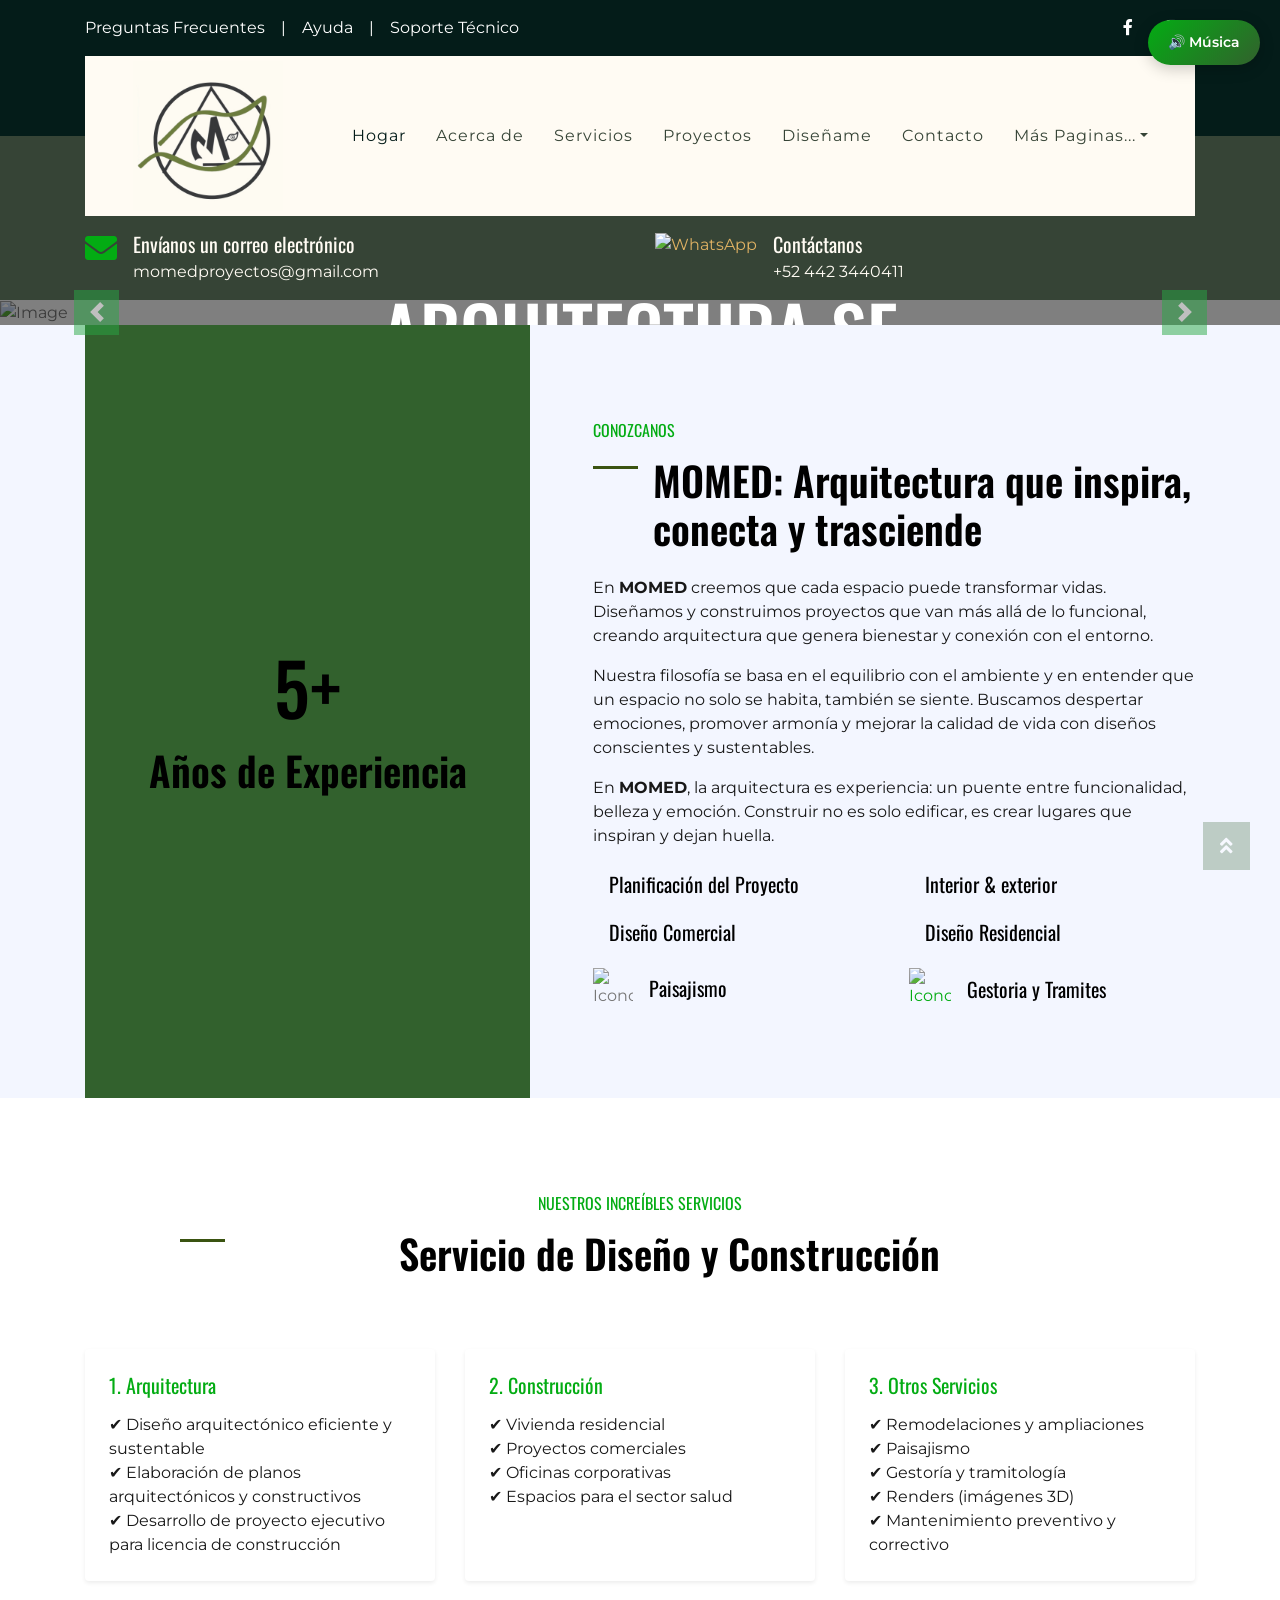
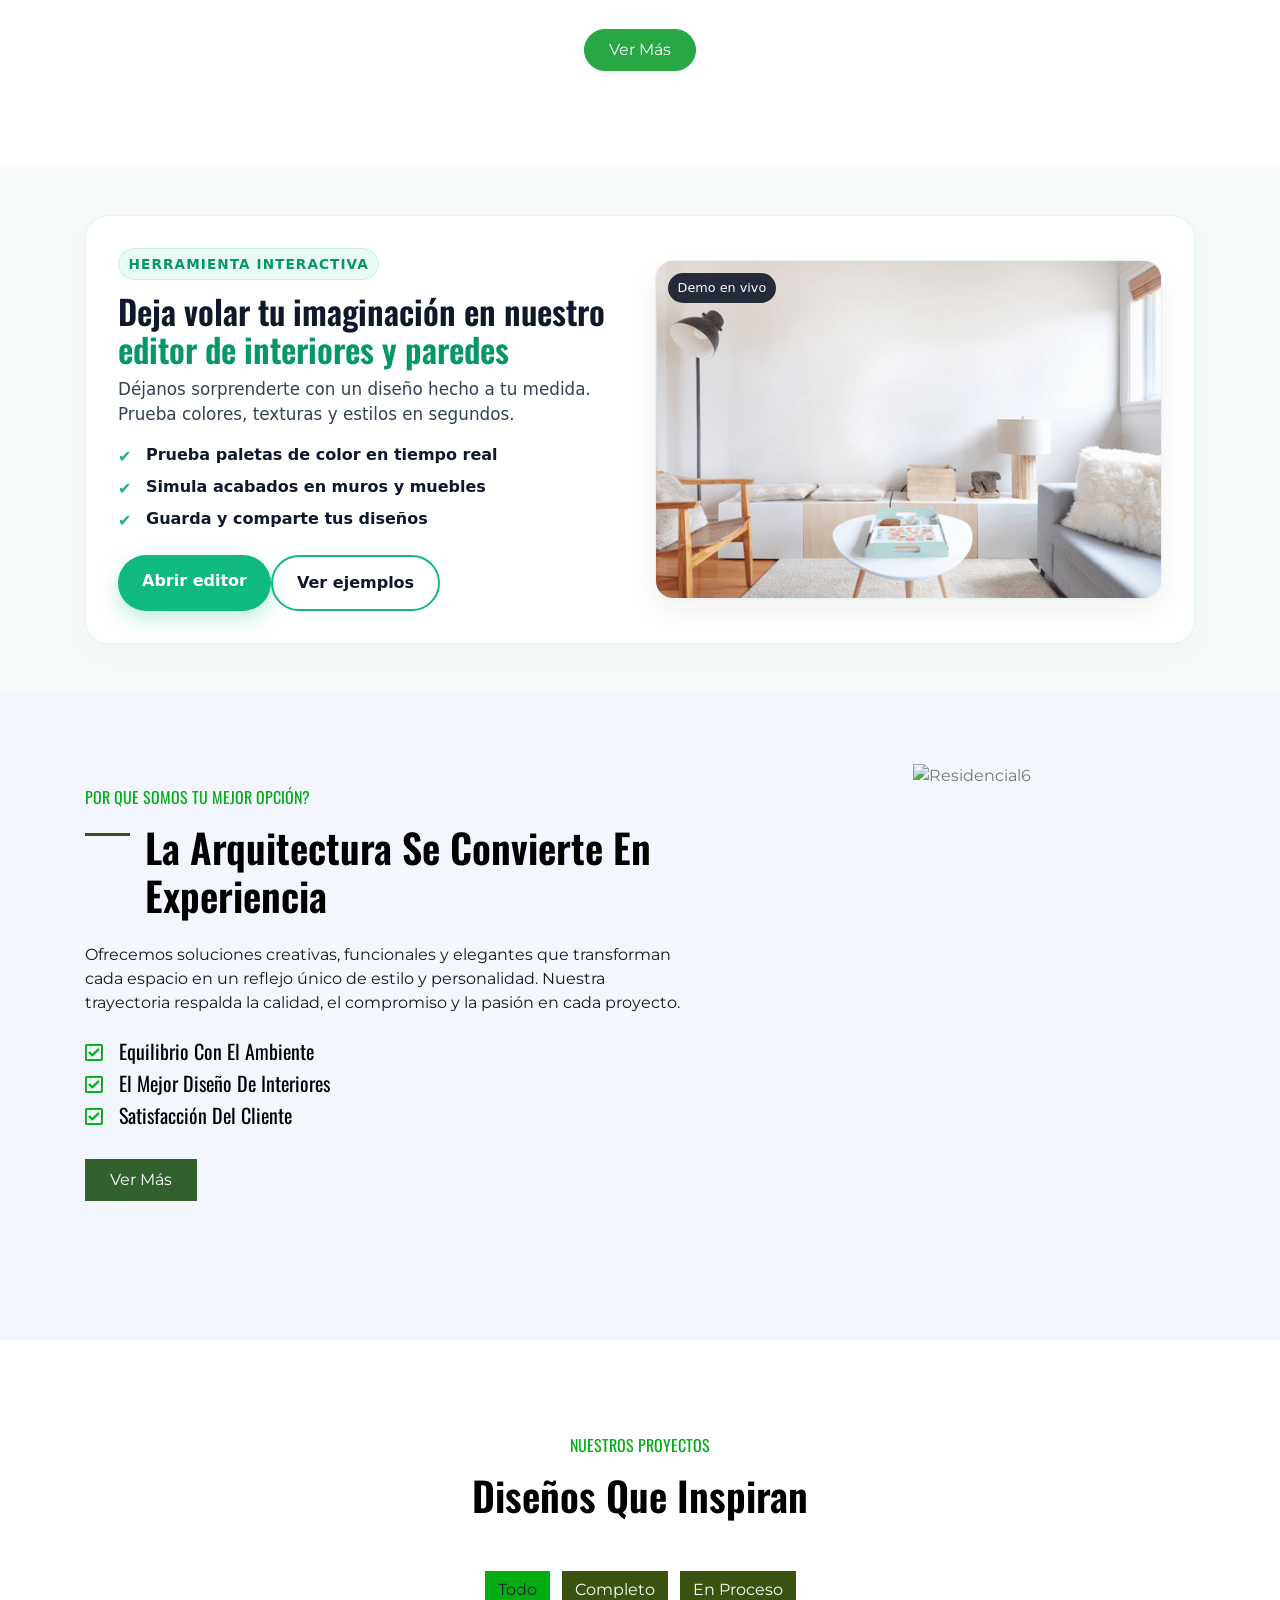
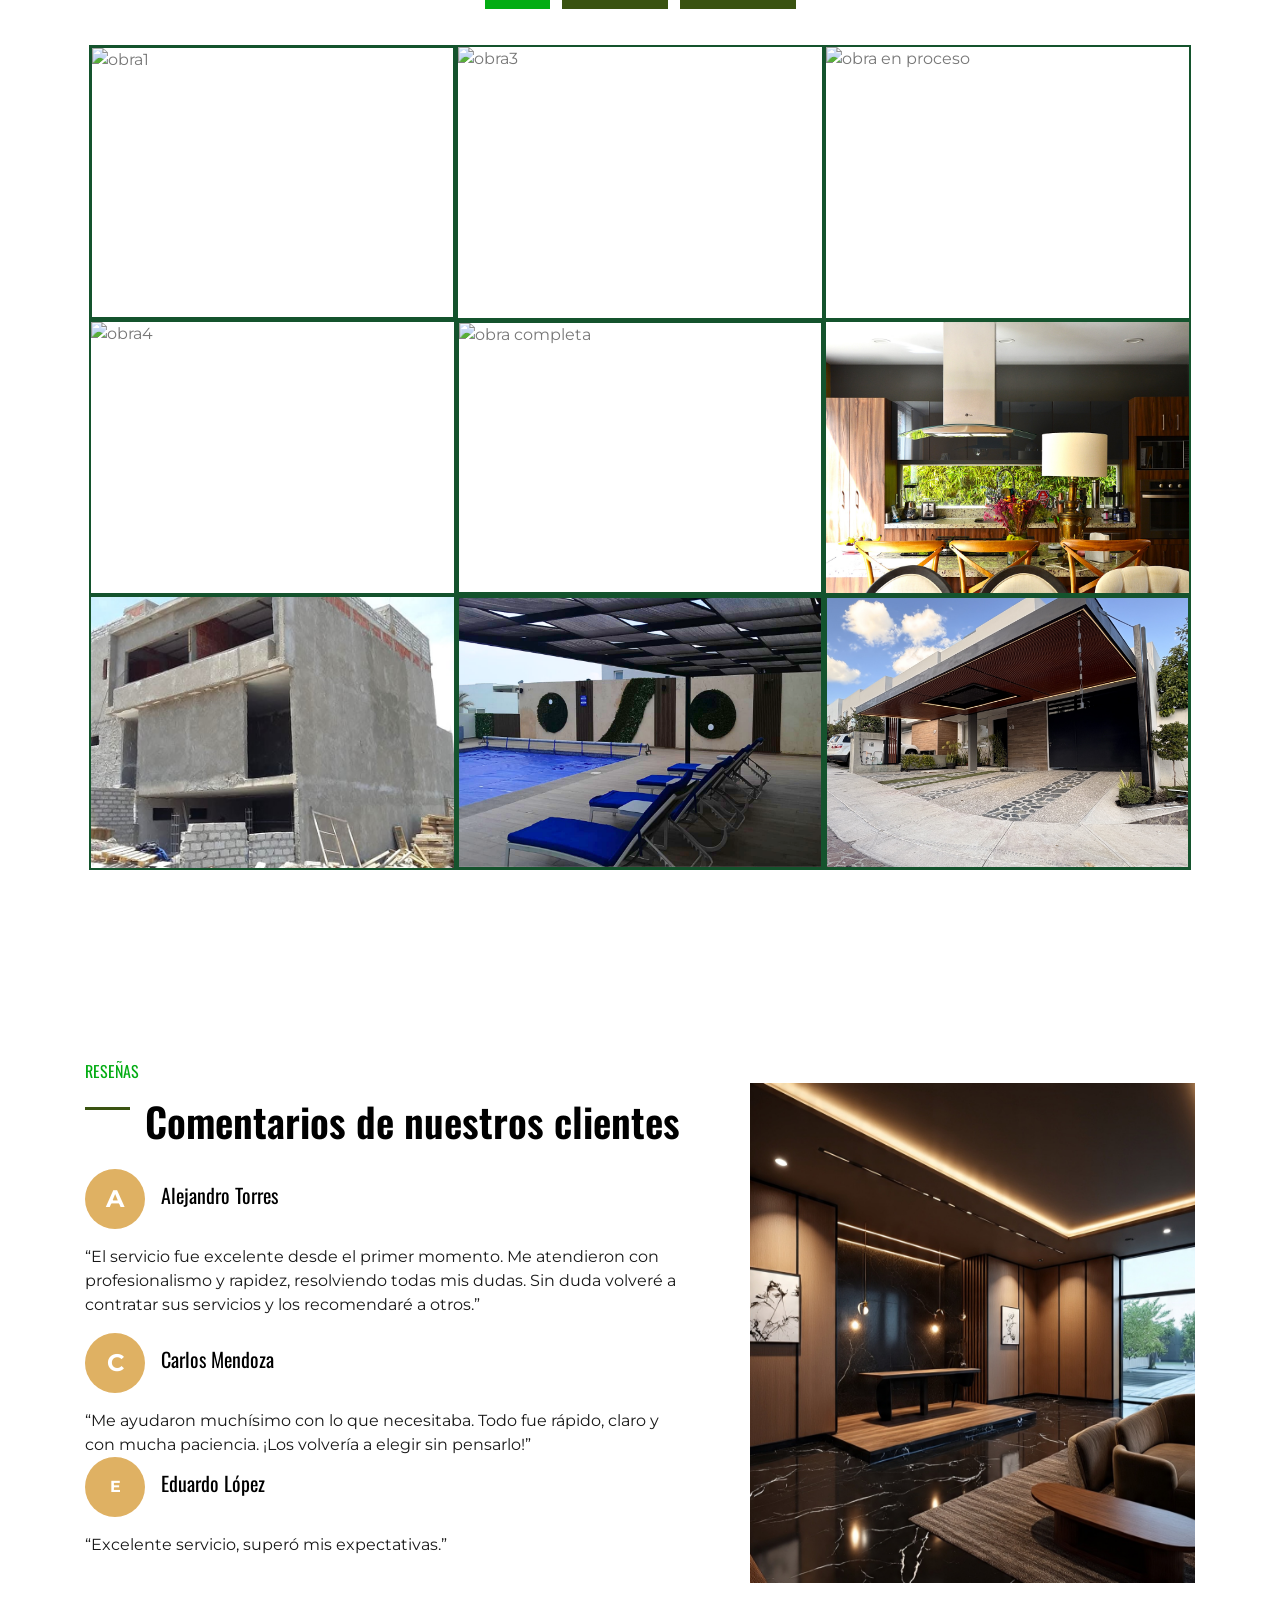
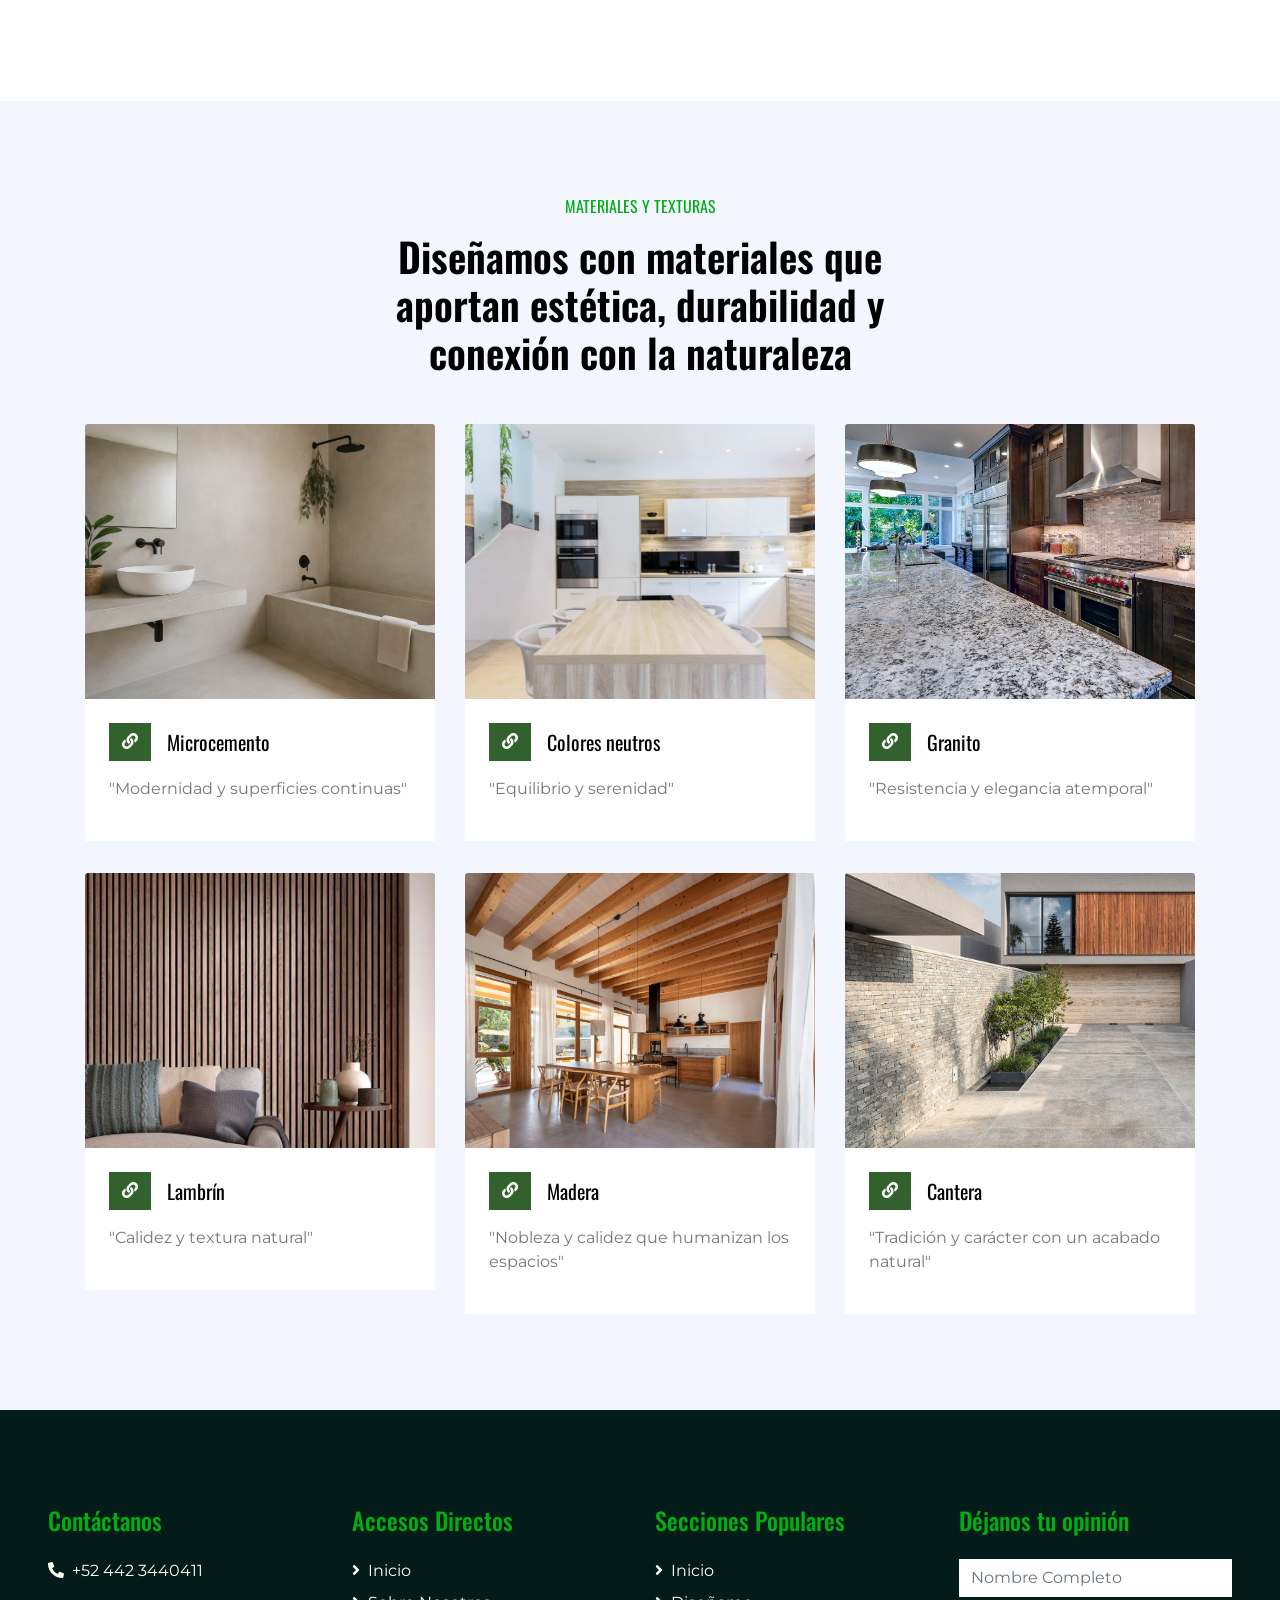
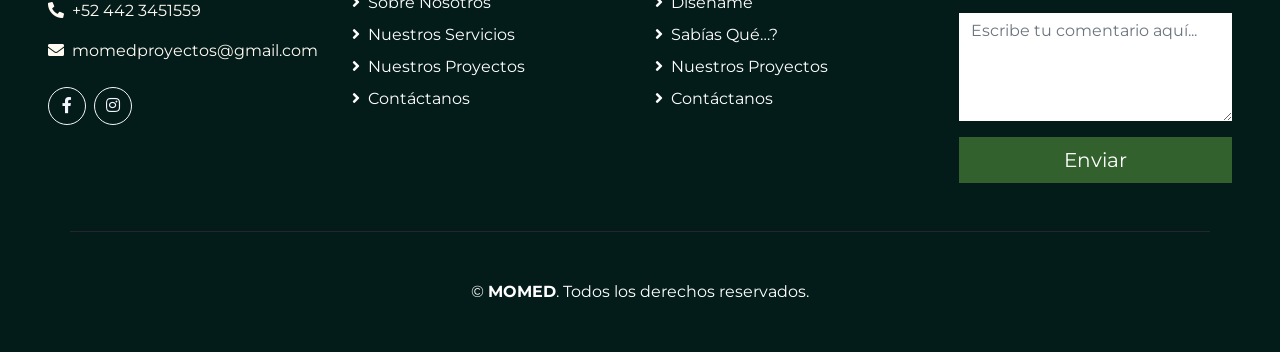
==== index.html @ 8112ae20 "Update index.html" ====
<!DOCTYPE html>
<html lang="en">

<head>
    <meta charset="utf-8">
    <title>iDESIGN - Interior Design HTML Template</title>
    <meta content="width=device-width, initial-scale=1.0" name="viewport">
    <meta content="Free HTML Templates" name="keywords">
    <meta content="Free HTML Templates" name="description">
    <link rel="stylesheet" href="https://cdnjs.cloudflare.com/ajax/libs/font-awesome/5.15.4/css/all.min.css">
     <link rel="stylesheet" href="https://stackpath.bootstrapcdn.com/bootstrap/4.5.2/css/bootstrap.min.css">

    <!-- Favicon -->
    <link href="img/favicon.ico" rel="icon">

    <!-- Plantillas Google Web -->
    <link href="https://fonts.googleapis.com/css2?family=Montserrat&family=Oswald:wght@400;500;600&display=swap" rel="stylesheet"> 

    <!-- Tipografia Awesome -->
    <link href="https://cdnjs.cloudflare.com/ajax/libs/font-awesome/5.10.0/css/all.min.css" rel="stylesheet">

    <!-- Tipografia Flaticon -->
    <link href="lib/flaticon/font/flaticon.css" rel="stylesheet">

    <!-- Libreria Hoja de Estilos de Tipografia -->
    <link href="lib/owlcarousel/assets/owl.carousel.min.css" rel="stylesheet">
    <link href="lib/lightbox/css/lightbox.min.css" rel="stylesheet">

    <!-- Hoja de Estilos Personalizada de Bootstrap -->
    <link href="css/style.css" rel="stylesheet">

    <!-- EmailJS SDK -->
    <script type="text/javascript" src="https://cdn.jsdelivr.net/npm/@emailjs/browser@4/dist/email.min.js"></script>
    <script type="text/javascript">
        (function(){
            // Inicializar EmailJS con tu Public Key
            emailjs.init("fBsDQAPpy2ke_o-zr"); // Reemplaza con tu Public Key de EmailJS
        })();
    </script>
</head>

<body>
    <!-- Inicio de la barra Superior -->
    <div class="container-fluid bg-rich-black py-3">
        <div class="container">
            <div class="row">
                <div class="col-md-6 text-center text-lg-left mb-2 mb-lg-0">
                    <div class="d-inline-flex align-items-center">
                        <a class="text-white pr-3" href="">Preguntas Frecuentes</a>
                        <span class="text-white">|</span>
                        <a class="text-white px-3" href="contact.html">Ayuda</a>

                        <span class="text-white">|</span>
                        <a class="text-white pl-3" href="mailto:soportemomed@googlegroups.com">Soporte Técnico</a>

                    </div>
                </div>
                <div class="col-md-6 text-center text-lg-right">
                    <!--Charly, agregado y redireccion a la red social de Facebook-->
                    <div class="d-inline-flex align-items-center">
                        <a class="text-white px-3" 
   href="https://www.facebook.com/p/MOMED-100075915498484/" 
   target="_blank" 
   rel="noopener noreferrer">
   <i class="fab fa-facebook-f"></i></a>
                        </a>
                        </a>
                        </a>
                        <!--Charly, Agregado y redireccion a la red social de Instagram-->
                        <a class="text-white px-3" 
   href="https://www.instagram.com/momed_arquitectura/?fbclid=IwY2xjawLGf-BleHRuA2FlbQIxMABicmlkETFGa0swOWpHN1dwZFBnSjFCAR4vy0A4iqyH8xGg_F4HKCoKwFYCBsZsAib7CEpJ7LOA2ehIvoU_87OjTcg6mg_aem_h4qptahWIcuug3rvusXuBg" 
   target="_blank" 
   rel="noopener noreferrer">
   <i class="fab fa-instagram"></i></a>   
   
</a>

                        </a>
                    </div>
                </div>
            </div>
        </div>
    </div>
    <!-- Final de la barra Superior -->


    <!-- Inicio de la barra de Navegación -->
    <div class="container-fluid position-relative nav-bar p-0">
        <div class="container position-relative" style="z-index: 9;">
            <!--charly Cambio el color-->
            <nav class="navbar navbar-expand-lg bg-floral-white navbar-dark py-3 py-lg-0 pl-3 pl-lg-5">
                <a href="" class="navbar-brand">
                   <!--DAYAN:CAMBIO RUTA DE LOGO DE TEXTO A LOGO DE IMAGEN-->
                   <img src="img/Logo.jpg" alt="Logo MOMED" style="height: 150px;">

                </a>
                <button type="button" class="navbar-toggler" data-toggle="collapse" data-target="#navbarCollapse">
                    <span class="navbar-toggler-icon"></span>
                </button>
                <div class="collapse navbar-collapse justify-content-between px-3" id="navbarCollapse">
                    <div class="navbar-nav ml-auto py-0">
                        <!--Brayan:CAMBIO TEXTOs A Español-->
                        <a href="index.html" class="nav-item text-rich-black nav-link active">Hogar</a>
                        <a href="about.html" class="nav-item text-timber-green nav-link">Acerca de</a>
                        <a href="service.html" class="nav-item text-timber-green nav-link">Servicios</a> 
                        <a href="project.html" class="nav-item text-timber-green nav-link">Proyectos</a> 
                        <a href="filtros.html" class="nav-item text-timber-green nav-link">Diseñame</a>  
                        <a href="contact.html" class="nav-item text-timber-green nav-link">Contacto</a>       
                        <div class="nav-item dropdown">
                            <a href="#" class="nav-link dropdown-toggle text-timber-green" data-toggle="dropdown">Más Paginas...</a>
                            <div class="dropdown-menu rounded-0 m-0">
                                <a href="blog.html" class="dropdown-item text-timber-green">Nuestra Revista</a>
                                <a href="single.html" class="dropdown-item text-timber-green">Sabías Qué…?</a>
                            </div>
                        </div>
                    </div>
                </div>
            </nav>
        </div>
    </div>
    <!-- Final de la barra de Navegación -->


    <!-- Inicio de Navegación -->
    <!--charly Cambio el color-->
<div class="container-fluid bg-timber-green py-3">
  <div class="container">
    <div class="row justify-content-center">

      <!-- Bloque Correo -->
      <div class="col-lg-6 d-flex mb-3 mb-lg-0">
  <div class="d-inline-flex text-left align-items-start">
    <!-- Ícono de correo con enlace -->
    <a href="mailto:momedproyectos@gmail.com" class="mr-3">
      <i class="fas fa-envelope fa-2x" style="color: #03ac13;"></i>
    </a>
    <!-- Texto e email -->
    <div class="d-flex flex-column">
      <h5 class="text-floral-white mb-1">Envíanos un correo electrónico</h5>
      <a href="mailto:momedproyectos@gmail.com" class="text-floral-white" style="text-decoration: none;">
        momedproyectos@gmail.com
      </a>
    </div>
  </div>
</div>


      <!-- Bloque WhatsApp -->
      <div class="col-lg-6 d-flex">
        <div class="d-inline-flex text-left align-items-start">
          <a href="https://wa.me/524423440411" target="_blank">
            <img src="https://cdn-icons-png.flaticon.com/512/733/733585.png" 
                 alt="WhatsApp" 
                 style="width: 36px; height: 36px;" class="mr-3">
          </a>
          <div class="d-flex flex-column">
            <h5 class="text-floral-white mb-1">Contáctanos</h5>
            <a href="https://wa.me/524423440411" target="_blank" class="text-floral-white" style="text-decoration: none;">
              +52 442 3440411
            </a>
          </div>
        </div>
      </div>

    </div>
  </div>
</div>

                    </div>
                </div>
            </div>
        </div>
    </div>
    <!-- Final de Navegación -->


    <!-- Inicio del Carrusel -->
    <div class="container-fluid p-0">
        <div id="header-carousel" class="carousel slide" data-ride="carousel">
            <div class="carousel-inner">
                <div class="carousel-item active">
                    <!--Dayan:CAMBIO DE IMAGENES DEL CARRUSEL-->
                    <img class="w-100" src="img/INNOVA 1.png" alt="Image"  style="height: 100vh; object-fit: cover;">
                    <div class="carousel-caption d-flex flex-column align-items-center justify-content-center">
                        <div class="p-3" style="max-width: 800px;">
                            <!--Charly Cambio de color-->
                            <h4 class="text-green text-uppercase font-weight-normal mb-md-3">DISEÑO CON VISION EXCLUSIVA Y ATEMPORAL</h4>
                            <h3 class="display-3 text-white mb-md-4">“BIENVENIDO A UN ESPACIO DONDE LA ARQUITECTURA SE CONVIERTE EN ARTE DE VIVIR”</h3>
                        </div>
                    </div>
                </div>
                <div class="carousel-item">
                    <img class="w-100" src="img/SERENDIPIA 1.png" alt="Image"  style="height: 100vh; object-fit: cover;">
                    <div class="carousel-caption d-flex flex-column align-items-center justify-content-center">
                        <div class="p-3" style="max-width: 800px;">
                            <!--Charly Cambio de color-->
                            <h4 class="text-green text-uppercase font-weight-normal mb-md-3">ELEGANCIA HECHA ESPACIO</h4>
                            <h3 class="display-3 text-white mb-md-4">“DISEÑAMOS EXPERIENCIAS QUE TRASCIENDEN LO VISUAL Y SE SIENTEN EN EL ALMA”</h3>
                        </div>
                    </div>
                </div>
                <div class="carousel-item">
                    <img class="w-100" src="img/TULIPAN 6.png" alt="Image"  style="height: 100vh; object-fit: cover;">
                    <div class="carousel-caption d-flex flex-column align-items-center justify-content-center">
                        <div class="p-3" style="max-width: 800px;">
                            <!--Charly Cambio de color-->
                            <h4 class="text-green text-uppercase font-weight-normal mb-md-3">ARQUITECTURA CON PROPOSITO</h4>
                            <h3 class="display-3 text-white mb-md-4">“AQUI, CADA PROYECTO ES UNA OBRA UNICA CREADA PARA REFLEJAR TU GRANDEZA”</h3>
                        </div>
                    </div>
                </div>
            </div>
            <a class="carousel-control-prev" href="#header-carousel" data-slide="prev">
                <div class="btn btn-success" style="width: 45px; height: 45px;">
                    <span class="carousel-control-prev-icon mb-n2"></span>
                </div>
            </a>
            <!--Charly cambio de color-->
            <a class="carousel-control-next" href="#header-carousel" data-slide="next">
                <div class="btn btn-success" style="width: 45px; height: 45px;">
                    <span class="carousel-control-next-icon mb-n2"></span>
                </div>
            </a>
        </div>
    </div>
    <!-- Final del Carrusel -->


    <!-- Acerca de Inicio -->
    <div class="container-fluid bg-light">
        <div class="container">
            <div class="row">
                <div class="col-lg-5">
                    <!--Charly cambio de color-->
                    <div class="d-flex flex-column align-items-center justify-content-center bg-basil h-100 py-5 px-3">
                        <i class="flaticon-brickwall display-1 font-weight-normal text-rich-black mb-3"></i>
                        <h4 class="display-3 mb-3">5+</h4>
                        <h1 class="m-0">Años de Experiencia</h1>
                    </div>
                </div>
                <div class="col-lg-7 m-0 my-lg-5 pt-5 pb-5 pb-lg-2 pl-lg-5">
                    <!--Charly cambio de color-->
                    <h6 class="text-shamrock font-weight-normal text-uppercase mb-3">Conozcanos</h6>

                    <h1 class="mb-4 section-title">MOMED: Arquitectura que inspira, conecta y trasciende</h1>
                    <div class="text-dark">
  <p>
    En <strong>MOMED</strong> creemos que cada espacio puede transformar vidas. Diseñamos y construimos proyectos que van más allá de lo funcional, creando arquitectura que genera bienestar y conexión con el entorno.
  </p>
  <p>
    Nuestra filosofía se basa en el equilibrio con el ambiente y en entender que un espacio no solo se habita, también se siente. Buscamos despertar emociones, promover armonía y mejorar la calidad de vida con diseños conscientes y sustentables.
  </p>
  <p>
    En <strong>MOMED</strong>, la arquitectura es experiencia: un puente entre funcionalidad, belleza y emoción. Construir no es solo edificar, es crear lugares que inspiran y dejan huella.
  </p>
</div>

</p>

                    <div class="row py-2">
                        <div class="col-sm-6">
                            <div class="d-flex align-items-center mb-4">
                                <!--Charly cambio de color-->
                                <h1 class="flaticon-house font-weight-normal text-shamrock m-0 mr-3"></h1>
                                <h5 class="text-truncate m-0">Planificación del Proyecto</h5>
                            </div>
                        </div>
                        <div class="col-sm-6">
                            <div class="d-flex align-items-center mb-4">
                                <!--Charly cambio de color-->
                                <h1 class="flaticon-stairs font-weight-normal text-shamrock m-0 mr-3"></h1>
                                <h5 class="text-truncate m-0">Interior & exterior</h5>
                            </div>
                        </div>
                        <div class="col-sm-6">
                            <div class="d-flex align-items-center mb-4">
                                <!--Charly cambio de color-->
                                <h1 class="flaticon-office font-weight-normal text-shamrock m-0 mr-3"></h1>
                                <h5 class="text-truncate m-0">Diseño Comercial</h5>
                            </div>
                        </div>
                        <div class="col-sm-6">
                            <div class="d-flex align-items-center mb-4">
                                <!--Charly cambio de color-->
                                <h1 class="flaticon-living-room font-weight-normal text-shamrock m-0 mr-3"></h1>
                                <h5 class="text-truncate m-0">Diseño Residencial</h5>
                            </div>
                        </div>
                        <!--Agregado de paisajismo y Gestion y tramites-->
                        
                        <div class="col-sm-6">
    <div class="d-flex align-items-center mb-4">
        <!--Charly cambio de icono por imagen-->
        <img 
            src="/img/paisaje.png" 
            alt="Icono de paisajismo" 
            class="font-weight-normal m-0 mr-3"
            style="width: 2.5em; height: 2.5em; filter: hue-rotate(0deg);"
        />
        <h5 class="text-truncate m-0">Paisajismo</h5>
    </div>
</div>
                         
                        <div class="col-sm-6">
    <div class="d-flex align-items-center mb-4">
        <!--Charly cambio de icono por imagen-->
        <img 
            src="/img/Flaticon-gestion.png" 
            alt="Icono de gestion" 
            class="font-weight-normal text-shamrock m-0 mr-3"
            style="width: 2.6em; height: 2.6em; filter: hue-rotate(0deg);"
        />
        <h5 class="text-truncate m-0">Gestoria y Tramites</h5>
    </div>
</div>

                    </div>
                </div>
            </div>
        </div>
    </div>
    <!-- Final de Inicio -->


    <!-- Inicio de Servicios -->
  <div class="container-fluid py-5">
  <div class="container py-5">
    <div class="row justify-content-center">
      <!-- Título -->
      <div class="col-lg-10 text-center mb-5">
        <h6 class="text-shamrock font-weight-normal text-uppercase mb-3">
          Nuestros Increíbles Servicios
        </h6>
        <h1 class="mb-4 section-title">Servicio de Diseño y Construcción</h1>
      </div>
    </div>

    <!-- Grid de servicios -->
    <div class="row g-4 justify-content-center">
      <!-- Arquitectura -->
      <div class="col-md-6 col-lg-4">
        <div class="p-4 rounded shadow-sm bg-white h-100">
          <h5 class="text-shamrock fw-bold mb-3">1. Arquitectura</h5>
          <ul class="list-unstyled mb-0">
            <li class="text-dark">✔ Diseño arquitectónico eficiente y sustentable</li>
            <li class="text-dark">✔ Elaboración de planos arquitectónicos y constructivos</li>
            <li class="text-dark">✔ Desarrollo de proyecto ejecutivo para licencia de construcción</li>
          </ul>
        </div>
      </div>

      <!-- Construcción -->
      <div class="col-md-6 col-lg-4">
        <div class="p-4 rounded shadow-sm bg-white h-100">
          <h5 class="text-shamrock fw-bold mb-3">2. Construcción</h5>
          <ul class="list-unstyled mb-0">
            <li class="text-dark">✔ Vivienda residencial</li>
            <li class="text-dark">✔ Proyectos comerciales</li>
            <li class="text-dark">✔ Oficinas corporativas</li>
            <li class="text-dark">✔ Espacios para el sector salud</li>
          </ul>
        </div>
      </div>

      <!-- Otros Servicios -->
      <div class="col-md-6 col-lg-4">
        <div class="p-4 rounded shadow-sm bg-white h-100">
          <h5 class="text-shamrock fw-bold mb-3">3. Otros Servicios</h5>
          <ul class="list-unstyled mb-0">
            <li class="text-dark">✔ Remodelaciones y ampliaciones</li>
            <li class="text-dark">✔ Paisajismo</li>
            <li class="text-dark">✔ Gestoría y tramitología</li>
            <li class="text-dark">✔ Renders (imágenes 3D)</li>
            <li class="text-dark">✔ Mantenimiento preventivo y correctivo</li>
          </ul>
        </div>
      </div>
    </div>

    <!-- Botón centrado -->
    <div class="text-center mt-5">
      <a href="service.html" class="btn btn-success py-2 px-4 rounded-pill shadow-sm">Ver Más</a>
    </div>
  </div>
</div>
            <!-- Aquí van tus items del carrusel -->
            
          </div>
        </div>
      </div>
    </div>
  </div>
</div>
                            <!-- Codigo de Iconos -->           
                        </div>
                    </div>
                </div>
            </div>
        </div>
    </div>
    <!-- Final de Servicios -->

    <!--Apartado Editor Visual-->
   <!--Apartado Editor Visual-->

<!-- Sección: Editor de Interiores -->
<section class="editor-section py-5">
  <div class="container">
    <div class="editor-card">
      <div class="row g-4 align-items-center">
        <!-- Texto -->
        <div class="col-lg-6">
          <span class="eyebrow">Herramienta interactiva</span>
          <h2 class="editor-title">Deja volar tu imaginación en nuestro <span class="highlight">editor de interiores y paredes</span></h2>
          <p class="editor-subtitle">
            Déjanos sorprenderte con un diseño hecho a tu medida. Prueba colores, texturas y estilos en segundos.
          </p>

          <ul class="editor-benefits">
            <li>Prueba paletas de color en tiempo real</li>
            <li>Simula acabados en muros y muebles</li>
            <li>Guarda y comparte tus diseños</li>
          </ul>

          <div class="d-flex flex-wrap gap-3 mt-4">
            <a href="filtros.html" class="btn-cta">Abrir editor</a>
            <a href="#galeria" class="btn-ghost">Ver ejemplos</a>
          </div>
        </div>

        <!-- Visual -->
        <div class="col-lg-6">
          <div class="editor-media">
            <img src="img/Editor simulador.gif" alt="Simulador de interiores" class="img-fluid">
            <div class="media-badge">Demo en vivo</div>
          </div>
        </div>
      </div>
    </div>
  </div>
</section>

<style>
  /* base */
  .editor-section{
    background:#f7fbf9; /* fondo claro, sin degradados */
    font-family:'Inter',system-ui,-apple-system,Segoe UI,Roboto,sans-serif;
  }

  /* tarjeta principal */
  .editor-card{
    background:#fff;
    border:1px solid #e8f3ef;
    border-radius:24px;
    padding:32px;
    box-shadow: 0 10px 30px rgba(0,0,0,.04);
  }

  /* encabezados */
  .eyebrow{
    display:inline-block;
    font-size:.85rem;
    letter-spacing:.08em;
    text-transform:uppercase;
    color:#059669;
    background:#e8faf2;
    border:1px solid #c8f1e0;
    padding:.30rem .6rem;
    border-radius:999px;
    margin-bottom:.75rem;
    font-weight:700;
  }
  .editor-title{
    font-weight: 800;
    line-height:1.15;
    color:#0f172a;
    margin-bottom:.5rem;
  }
  .editor-title .highlight{ color:#059669; }
  .editor-subtitle{
    color:#334155;
    margin: 0 0 1rem 0;
    font-size:1.05rem;
  }

  /* lista de beneficios */
  .editor-benefits{
    list-style:none;
    padding:0;
    margin:0;
  }
  .editor-benefits li{
    position:relative;
    padding-left:28px;
    margin:.5rem 0;
    color:#0f172a;
    font-weight:600;
  }
  .editor-benefits li::before{
    content:"✔";
    position:absolute;
    left:0;
    top:2px;
    font-weight:800;
    color:#10b981;
  }

  /* botones (sólidos, sin degradado) */
  .btn-cta{
    display:inline-block;
    padding:.85rem 1.5rem;
    border-radius:999px;
    background:#10b981 !important;   /* color sólido */
    color:#fff !important;
    border:none;
    font-weight:800;
    text-decoration:none;
    transition:transform .15s ease, box-shadow .2s ease, background-color .2s ease;
    box-shadow:0 8px 20px rgba(16,185,129,.25);
  }
  .btn-cta:hover{ background:#059669 !important; transform:translateY(-1px); }

  .btn-ghost{
    display:inline-block;
    padding:.85rem 1.5rem;
    border-radius:999px;
    border:2px solid #10b981;
    background:transparent;
    color:#0f172a;
    font-weight:800;
    text-decoration:none;
    transition:background-color .2s ease, color .2s ease, transform .15s ease;
  }
  .btn-ghost:hover{ background:#10b981; color:#fff; transform:translateY(-1px); }

  /* media (imagen/gif) */
  .editor-media{
    position:relative;
    border-radius:18px;
    overflow:hidden;
    border:1px solid #e5f3ee;
    box-shadow:0 12px 28px rgba(0,0,0,.06);
  }
  .editor-media img{
    display:block;
    width:100%;
    height:auto;
  }
  .media-badge{
    position:absolute;
    top:12px;
    left:12px;
    background:#111827;
    color:#fff;
    font-size:.8rem;
    padding:.35rem .6rem;
    border-radius:999px;
    opacity:.9;
  }

  /* espacios responsivos */
  @media (min-width: 992px){
    .editor-title{ font-size:2.1rem; }
  }
  @media (max-width: 991.98px){
    .editor-card{ padding:24px; }
    .editor-title{ font-size:1.8rem; }
  }
</style>
<!--Fin del editor-->



    <!-- Inicio de Caracteristicas -->
     
    <div class="container-fluid bg-light">
        <div class="container">
            <div class="row">
                <div class="col-lg-7 mt-5 py-5 pr-lg-5">
                    <!--Charly Cambio de color-->
                    <h6 class="text-shamrock font-weight-normal text-uppercase mb-3">POR QUE SOMOS TU MEJOR OPCIÓN?</h6>
                    <h1 class="mb-4 section-title">La Arquitectura Se Convierte En Experiencia</h1>
                    <p class="mb-4 text-dark">Ofrecemos soluciones creativas, funcionales y elegantes que transforman cada espacio en un reflejo único de estilo y personalidad. Nuestra trayectoria respalda la calidad, el compromiso y la pasión en cada proyecto.</p>
                    <ul class="list-inline">
                        <!--Charly Cambio de color-->
                        <li><h5><i class="far fa-check-square text-shamrock mr-3"></i>Equilibrio Con El Ambiente </h5></li>
                        <li><h5><i class="far fa-check-square text-shamrock mr-3"></i>El Mejor Diseño De Interiores</h5></li>
                        <li><h5><i class="far fa-check-square text-shamrock mr-3"></i>Satisfacción Del Cliente</h5></li>
                    </ul>
                    <a href="about.html" class="btn btn-primary mt-3 py-2 px-4">Ver Más</a>
                </div>
                <div class="col-lg-5">
                    <br></br>
                    <div class="d-flex flex-column align-items-center justify-content-center h-100 overflow-hidden">
                        <img src="img/Acantharesidencial6.jpg" alt="Residencial6" style="height: 600px;">
                    </div>
                </div>
            </div>
        </div>
    </div>
    <!-- Final de Caracteristicas -->

    <!-- Inicio de Proyectos -->
    <div class="container-fluid py-5">
        <div class="container py-5">
            <div class="row justify-content-center">
                <div class="col-lg-6 col-md-8 col text-center mb-4">
                    <h6 class="text-shamrock font-weight-normal text-uppercase mb-3">Nuestros Proyectos</h6>
                    <h1 class="mb-4">Diseños Que Inspiran</h1>
                </div>
            </div>
            <div class="row">
                <div class="col-12 text-center mb-2">
                    <ul class="list-inline mb-4" id="portfolio-flters">
                        <li class="btn btn-outline-primary m-1 active"  data-filter="*">Todo</li>
                        <li class="btn btn-outline-primary m-1" data-filter=".first">Completo</li>
                        <li class="btn btn-outline-primary m-1" data-filter=".third">En Proceso</li>
                    </ul>
                </div>
            </div>
            <!-- Proyecto 1 - Categoría: first (Completo) -->
            <div class="row mx-1 portfolio-container">
                <div class="col-lg-4 col-md-6 col-sm-12 p-0 portfolio-item first">
                    <div class="position-relative overflow-hidden">
                        <div class="portfolio-img d-flex align-items-center justify-content-center">
                             <!-- Sección de Imagenes -->
                             <!--Dayan:ACOMODE LAS IMAGES A UN SOLO TAMAÑO PARA QUE SE VEAN MEJOR-->
                             <!-- DAYAN:ALINIACION DE IMAGENES Y MARCO VERDE -->
                            <img src="img/VESUVIO 1.png" alt="obra1"style="height: 275px; width: 100%; object-fit: cover; border: 3px solid #14532d; display: block;">
                        </div>
                        <div class="portfolio-text bg-secondary d-flex flex-column align-items-center justify-content-center">
                            <h4 class="text-white mb-4">VESUVIO RESIDENCIAL</h4>
                            <div class="d-flex align-items-center justify-content-center">
                                <a class="btn btn-outline-primary m-1" href="">
                                    <i class="fa fa-link"></i>
                                </a>
                                <!--DAYAN:CAMBIE LAS IMAGENES-->
                                <!--  Categoría:(Completo) -->
                                <!-- Agregando data-title para mostrar nombre en lightbox -->
                                <a class="btn btn-outline-primary m-1" href="img/VESUVIO 1.png" data-lightbox="portfolio" data-title="VESUVIO RESIDENCIAL">
                                    <i class="fa fa-eye"></i>
                                </a>
                                <a href="img/VESUVIO 2.png" data-lightbox="portfolio" data-title="VESUVIO RESIDENCIAL"></a>
                                <a href="img/VESUVIO 3.png" data-lightbox="portfolio" data-title="VESUVIO RESIDENCIAL"></a>
                            </div>
                        </div>
                    </div>
                </div>
               
                <!-- Proyecto 3 - Categoría: third (En Proceso) -->
                <div class="col-lg-4 col-md-6 col-sm-12 p-0 portfolio-item first">
                    <div class="position-relative overflow-hidden">
                        <div class="portfolio-img d-flex align-items-center justify-content-center">
                            <!-- Sección de Imagenes -->
                            <!-- DAYAN:ALINIACION DE IMAGENES Y MARCO VERDE -->
                            <img src="img/TULIPAN 6.png" alt="obra3"style="height: 275px; width: 100%; object-fit: cover; border: 2px solid #14532d; display: block;">
                        </div>
                        <div class="portfolio-text bg-secondary d-flex flex-column align-items-center justify-content-center">
                            <h4 class="text-white mb-4">TULIPAN RESIDENCIAL</h4>
                            <div class="d-flex align-items-center justify-content-center">
                                <a class="btn btn-outline-primary m-1" href="">
                                    <i class="fa fa-link"></i>
                                </a>
                                <!-- Agregando data-title para mostrar nombre en lightbox -->
                                <a class="btn btn-outline-primary m-1" href="img/TULIPAN 6.png" data-lightbox="portfolio" data-title="TULIPAN RESIDENCIAL">
                                    <i class="fa fa-eye"></i>
                                </a>
                                <a href="img/TULIPAN 5.png" data-lightbox="portfolio" data-title="TULIPAN RESIDENCIAL"></a>
                                <a href="img/TULIPAN 4.png" data-lightbox="portfolio" data-title="TULIPAN RESIDENCIAL"></a>
                                <a href="img/TULIPAN 3.png" data-lightbox="portfolio" data-title="TULIPAN RESIDENCIAL"></a>
                                <a href="img/TULIPAN 2.png" data-lightbox="portfolio" data-title="TULIPAN RESIDENCIAL"></a>
                                <a href="img/TULIPAN 1.png" data-lightbox="portfolio" data-title="TULIPAN RESIDENCIAL"></a>
                            </div>
                        </div>
                    </div>
                </div>
                <!-- Proyecto nuevo - Categoría: En Proceso -->
<div class="col-lg-4 col-md-6 col-sm-12 p-0 portfolio-item first">
    <div class="position-relative overflow-hidden">
        <div class="portfolio-img d-flex align-items-center justify-content-center">
            <!-- Imagen nueva -->
            <!-- DAYAN:ALINIACION DE IMAGENES Y MARCO VERDE -->
            <img src="img/SERENDIPIA 1.png" alt="obra en proceso"style="height: 275px; width: 100%; object-fit: cover; border: 2px solid #14532d; display: block;">
        </div>
        <div class="portfolio-text bg-secondary d-flex flex-column align-items-center justify-content-center">
            <h4 class="text-white mb-4">SERENDIPIA RESIDENCIAL</h4>
            <div class="d-flex align-items-center justify-content-center">
                <a class="btn btn-outline-primary m-1" href="">
                    <i class="fa fa-link"></i>
                </a>
                <!-- Agregando data-title para mostrar nombre en lightbox -->
                <a class="btn btn-outline-primary m-1" href="img/SERENDIPIA 1.png" data-lightbox="portfolio" data-title="SERENDIPIA RESIDENCIAL">
                    <i class="fa fa-eye"></i>
                </a>
                <a href="img/SERENDIPIA 2.png" data-lightbox="portfolio" data-title="SERENDIPIA RESIDENCIAL"></a>
                <a href="img/SERENDIPIA 3.png" data-lightbox="portfolio" data-title="SERENDIPIA RESIDENCIAL"></a>
                <a href="img/SERENDIPIA 4.png" data-lightbox="portfolio" data-title="SERENDIPIA RESIDENCIAL"></a>
            </div>
        </div>
    </div>
</div>
                 <!-- Proyecto 3 - Categoría:(Completo) -->
                <div class="col-lg-4 col-md-6 col-sm-12 p-0 portfolio-item first">
                    <div class="position-relative overflow-hidden">
                        <div class="portfolio-img d-flex align-items-center justify-content-center">
                           <!-- DAYAN:ALINIACION DE IMAGENES Y MARCO VERDE -->
                           <img src="img/INNOVA 1.png" alt="obra4"style="height: 275px; width: 100%; object-fit: cover; border: 2px solid #14532d; display: block;">
                        </div>
                        <div class="portfolio-text bg-secondary d-flex flex-column align-items-center justify-content-center">
                            <h4 class="text-white mb-4">INNOVA RESIDENCIAL</h4>
                            <div class="d-flex align-items-center justify-content-center">
                                <a class="btn btn-outline-primary m-1" href="">
                                    <i class="fa fa-link"></i>
                                </a>
                                <!-- Agregando data-title para mostrar nombre en lightbox -->
                                <a class="btn btn-outline-primary m-1" href="img/INNOVA 1.png" data-lightbox="portfolio" data-title="INNOVA RESIDENCIAL">
                                    <i class="fa fa-eye"></i>
                                </a>
                                <a href="img/INNOVA 2.png" data-lightbox="portfolio" data-title="INNOVA RESIDENCIAL"></a>
                                <a href="img/INNOVA 3.png" data-lightbox="portfolio" data-title="INNOVA RESIDENCIAL"></a>
                                <a href="img/INNOVA 4.png" data-lightbox="portfolio" data-title="INNOVA RESIDENCIAL"></a>
                            </div>
                        </div>
                    </div>
                </div>
              <!-- Proyecto nuevo - Categoría: Completo -->
<div class="col-lg-4 col-md-6 col-sm-12 p-0 portfolio-item first">
    <div class="position-relative overflow-hidden">
        <div class="portfolio-img d-flex align-items-center justify-content-center">
            <!-- DAYAN:ALINIACION DE IMAGENES Y MARCO VERDE -->
            <img src="img/PERGOLA 1.png" alt="obra completa"
                 style="height: 275px; width: 100%; object-fit: cover; border: 3px solid #14532d; display: block;">
        </div>
        <div class="portfolio-text bg-secondary d-flex flex-column align-items-center justify-content-center">
            <h4 class="text-white mb-4">PERGOLA DE DISEÑO</h4>
            <div class="d-flex align-items-center justify-content-center">
                <a class="btn btn-outline-primary m-1" href="https://www.instagram.com/p/DL1jRDSAP6x/?igsh=bjV2b24wcTBsOXR2" target="_blank" rel="noopener noreferrer">
                    <i class="fa fa-link"></i>
                </a>
                <!-- Agregando data-title para mostrar nombre en lightbox -->
                <a class="btn btn-outline-primary m-1" href="img/PERGOLA 1.png" data-lightbox="portfolio" data-title="PERGOLA DE DISEÑO">
                    <i class="fa fa-eye"></i>
                </a>
                <a href="img/PERGOLA 2.png" data-lightbox="portfolio" data-title="PERGOLA DE DISEÑO"></a>
                <a href="img/PERGOLA 3.png" data-lightbox="portfolio" data-title="PERGOLA DE DISEÑO"></a>
                <a href="img/PERGOLA 6.png" data-lightbox="portfolio" data-title="PERGOLA DE DISEÑO"></a>
                <a href="img/PERGOLA 8.jpg" data-lightbox="portfolio" data-title="PERGOLA DE DISEÑO"></a>
                <a href="img/PERGOLA 9.jpg" data-lightbox="portfolio" data-title="PERGOLA DE DISEÑO"></a>
                <a href="img/PERGOLA 10.jpg" data-lightbox="portfolio" data-title="PERGOLA DE DISEÑO"></a>
                <a href="img/PERGOLA 11.jpeg" data-lightbox="portfolio" data-title="PERGOLA DE DISEÑO"></a>
                <a href="img/PERGOLA 12.jpg" data-lightbox="portfolio" data-title="PERGOLA DE DISEÑO"></a>
                <a href="img/PERGOLA 13.jpg" data-lightbox="portfolio" data-title="PERGOLA DE DISEÑO"></a>
                <a href="img/PERGOLA 14.jpg" data-lightbox="portfolio" data-title="PERGOLA DE DISEÑO"></a>
            </div>
        </div>
    </div>
</div> 
<!-- Proyecto - Categoría:(Completo) -->
                <div class="col-lg-4 col-md-6 col-sm-12 p-0 portfolio-item third">
                    <div class="position-relative overflow-hidden">
                        <div class="portfolio-img d-flex align-items-center justify-content-center">
                           <!-- DAYAN:ALINIACION DE IMAGENES Y MARCO VERDE -->
                            
                           <img src="img/DSC_4664.JPG" alt="obra4"style="height: 275px; width: 100%; object-fit: cover; border: 2px solid #14532d; display: block;">
                        </div>
                        <div class="portfolio-text bg-secondary d-flex flex-column align-items-center justify-content-center">
                            <h4 class="text-white mb-4">DISEÑO DE INTERIORES</h4>
                            <div class="d-flex align-items-center justify-content-center">
                                <a class="btn btn-outline-primary m-1" href="https://www.instagram.com/reel/DJTSrY-A8Hx/?utm_source=ig_web_copy_link&igsh=MzRlODBiNWFlZA==" target="_blank" rel="noopener noreferrer">
                                    <i class="fa fa-link"></i>
                                </a>
                                <!-- Agregando data-title para mostrar nombre en lightbox -->
                                <a class="btn btn-outline-primary m-1" href="img/DSC_4664.JPG" data-lightbox="portfolio" data-title="DISEÑO DE INTERIORES">
                                    <i class="fa fa-eye"></i>
                                </a>
                                <a href="img/Escaleras.jpeg" data-lightbox="portfolio" data-title="DISEÑO DE INTERIORES - Escaleras"></a>
                                <a href="img/DSC_4893.JPG" data-lightbox="portfolio" data-title="DISEÑO DE INTERIORES"></a>
                                <a href="img/DSC_4685.JPG" data-lightbox="portfolio" data-title="DISEÑO DE INTERIORES"></a>
                                <a href="img/DSC_4631.JPG" data-lightbox="portfolio" data-title="DISEÑO DE INTERIORES"></a>
                                <a href="img/DSC_4630.JPG" data-lightbox="portfolio" data-title="DISEÑO DE INTERIORES"></a>
                                <a href="img/DSC_4621.JPG" data-lightbox="portfolio" data-title="DISEÑO DE INTERIORES"></a>
                                <a href="img/DSC_4619.JPG" data-lightbox="portfolio" data-title="DISEÑO DE INTERIORES"></a>
                                <a href="img/DSC_4582.JPG" data-lightbox="portfolio" data-title="DISEÑO DE INTERIORES"></a>
                                <a href="img/DSC_4576.JPG" data-lightbox="portfolio" data-title="DISEÑO DE INTERIORES"></a>
                            </div>
                        </div>
                    </div>
                </div>

                <!-- Proyecto - Categoría:(Completo) -->
                <div class="col-lg-4 col-md-6 col-sm-12 p-0 portfolio-item third">
                    <div class="position-relative overflow-hidden">
                        <div class="portfolio-img d-flex align-items-center justify-content-center">
                           <!-- DAYAN:ALINIACION DE IMAGENES Y MARCO VERDE -->
                           <img src="img/CONST10 (1).jpg" alt="obra4"style="height: 275px; width: 100%; object-fit: cover; border: 2px solid #14532d; display: block;">
                        </div>
                        <div class="portfolio-text bg-secondary d-flex flex-column align-items-center justify-content-center">
                            <h4 class="text-white mb-4">CONSTRUCCION</h4>
                            <div class="d-flex align-items-center justify-content-center">
                                <a class="btn btn-outline-primary m-1" href="">
                                    <i class="fa fa-link"></i>
                                </a>
                                <!-- Agregando data-title para mostrar nombre en lightbox -->
                                <a class="btn btn-outline-primary m-1" href="img/CONST10 (1).jpg" data-lightbox="portfolio" data-title="CONSTRUCCION">
                                    <i class="fa fa-eye"></i>
                                </a>
                                <a href="img/CONST11.jpg" data-lightbox="portfolio" data-title="CONSTRUCCION"></a>
                                <a href="img/CONST10.jpg" data-lightbox="portfolio" data-title="CONSTRUCCION"></a>
                                <a href="img/CONST9.jpg" data-lightbox="portfolio" data-title="CONSTRUCCION"></a>
                                <a href="img/CONST8.jpg" data-lightbox="portfolio" data-title="CONSTRUCCION"></a>
                                <a href="img/CONST7.jpg" data-lightbox="portfolio" data-title="CONSTRUCCION"></a>
                                <a href="img/CONST6.jpg" data-lightbox="portfolio" data-title="CONSTRUCCION"></a>
                                <a href="img/CONST5.jpg" data-lightbox="portfolio" data-title="CONSTRUCCION"></a>
                                <a href="img/CONST4.jpg" data-lightbox="portfolio" data-title="CONSTRUCCION"></a>
                                <a href="img/CONST3.jpg" data-lightbox="portfolio" data-title="CONSTRUCCION"></a>
                                <a href="img/CONST1.jpg" data-lightbox="portfolio" data-title="CONSTRUCCION"></a>
                                <a href="img/CONST 2.jpg" data-lightbox="portfolio" data-title="CONSTRUCCION"></a>
                            </div>
                        </div>
                    </div>
                </div>

                <div class="col-lg-4 col-md-6 col-sm-12 p-0 portfolio-item first">
                    <div class="position-relative overflow-hidden">
                        <div class="portfolio-img d-flex align-items-center justify-content-center">
                            <!-- Sección de Imagenes -->
                            <!-- Categoría: third (En Proceso) -->
                            <!-- DAYAN:ALINIACION DE IMAGENES Y MARCO VERDE -->
                            <img src="img/HG 1.png" alt="obra6"style="height: 275px; width: 100%; object-fit: cover; border: 3px solid #14532d; display: block;">
                        </div>
                        <div class="portfolio-text bg-secondary d-flex flex-column align-items-center justify-content-center">
                            <h4 class="text-white mb-4">HIGH GARDENS</h4>
                            <div class="d-flex align-items-center justify-content-center">
                                <a class="btn btn-outline-primary m-1" href="https://www.instagram.com/p/DHYvBotAgoO/?utm_source=ig_web_copy_link&igsh=MzRlODBiNWFlZA==" target="_blank" rel="noopener noreferrer">
                                    <i class="fa fa-link"></i>
                                </a>
                                <!-- Agregando data-title para mostrar nombre en lightbox -->
                                <a class="btn btn-outline-primary m-1" href="img/HG 1.png" data-lightbox="portfolio" data-title="HIGH GARDENS">
                                    <i class="fa fa-eye"></i>
                                </a>
                                <a href="img/HG 2.png" data-lightbox="portfolio" data-title="HIGH GARDENS"></a>
                                <a href="img/HG 4.jpg" data-lightbox="portfolio" data-title="HIGH GARDENS"></a>
                                <a href="img/HERRERIA.JPG" data-lightbox="portfolio" data-title="HIGH GARDENS"></a>
                                <a href="img/DSC_4880.JPG" data-lightbox="portfolio" data-title="HIGH GARDENS"></a>
                                <a href="img/H3.jpg" data-lightbox="portfolio" data-title="HIGH GARDENS"></a>
                            </div>
                        </div>
                    </div>
                </div>
            <!--Vermas-->
                <div class="col-lg-4 col-md-6 col-sm-12 p-0 portfolio-item">
                    <div class="position-relative overflow-hidden">
                        <div class="portfolio-img d-flex align-items-center justify-content-center">
                            <img src="img/IMG_4560.JPG" alt="obra6"style="height: 275px; width: 100%; object-fit: cover; border: 3px solid #14532d; display: block;">
                        </div>
                        <div class="portfolio-text bg-secondary d-flex flex-column align-items-center justify-content-center">
                            <h4 class="text-white mb-4">PERGOLAS</h4>
                            <div class="d-flex align-items-center justify-content-center">
                                <a class="btn btn-outline-primary m-1" href="">
                                    <i class="fa fa-link"></i>
                                </a>
                                <!-- Agregando data-title para mostrar nombre en lightbox -->
                                <a class="btn btn-outline-primary m-1" href="img/IMG_4560.JPG" data-lightbox="portfolio" data-title="PERGOLAS">
                                    <i class="fa fa-eye"></i>
                                </a>
                                <a href="img/IMG-20250824-WA0050.jpg" data-lightbox="portfolio" data-title="PERGOLAS"></a>
                                <a href="img/IMG_20250803_192550_700.jpg" data-lightbox="portfolio" data-title="PERGOLAS"></a>
                                <a href="img/IMG_4560.JPG" data-lightbox="portfolio" data-title="PERGOLAS"></a>
                                <a href="img/PERGOLA 4.png" data-lightbox="portfolio" data-title="PERGOLAS"></a>
                                <a href="img/IMG_20250803_192550_790.jpg" data-lightbox="portfolio" data-title="PERGOLAS"></a>
                                <a href="img/IMG_20250803_192549_528.jpg" data-lightbox="portfolio" data-title="PERGOLAS"></a>
                                <a href="img/IMG_20250803_192550_635.jpg" data-lightbox="portfolio" data-title="PERGOLAS"></a>
                                <a href="img/IMG_20250803_192549_904.jpg" data-lightbox="portfolio" data-title="PERGOLAS"></a>
                                <a href="img/IMG_4366.JPG" data-lightbox="portfolio" data-title="PERGOLAS"></a>
                                <a href="img/IMG_4578.JPG" data-lightbox="portfolio" data-title="PERGOLAS"></a>
                                <a href="img/IMG_4591.JPG" data-lightbox="portfolio" data-title="PERGOLAS"></a>
                                <a href="img/IMG_4621.JPG" data-lightbox="portfolio" data-title="PERGOLAS"></a>
                            </div>
                        </div>
                    </div>
                </div>

            </div>
        </div>
    </div>
    <!-- Final de Proyectos -->

    <!-- Testimonial Start -->
    <div class="container-fluid">
        <div class="container">
            <div class="row">
                <div class="col-md-7 py-5 pr-md-5">
                    <h6 class="text-shamrock font-weight-normal text-uppercase mb-3 pt-5">Reseñas</h6>
                    <h1 class="mb-4 section-title">Comentarios de nuestros clientes</h1>
                    <div class="owl-carousel testimonial-carousel position-relative pb-5 mb-md-5">
                        <div class="d-flex flex-column">
                            <div class="d-flex align-items-center mb-3">
                                <div class="rounded-circle d-flex align-items-center justify-content-center bg-primary text-white" 
     style="width: 60px; height: 60px; font-size: 24px; font-weight: bold;">
  A
</div>

                                <div class="ml-3">
                                    <h5>Alejandro Torres</h5>
                                </div>
                            </div>
                            <p class="text-dark">“El servicio fue excelente desde el primer momento. Me atendieron con profesionalismo y rapidez, resolviendo todas mis dudas. Sin duda volveré a contratar sus servicios y los recomendaré a otros.”</p>
                        </div>
                        <div class="d-flex flex-column">
                            <div class="d-flex align-items-center mb-3">
                                <div class="rounded-circle d-flex align-items-center justify-content-center bg-primary text-white" 
     style="width: 60px; height: 60px; font-size: 24px; font-weight: bold;">
  C
</div>

                                <div class="ml-3">
                                    <h5>Carlos Mendoza</h5>
                                </div>
                            </div>
                            <p class="m-0 text-dark">“Me ayudaron muchísimo con lo que necesitaba. Todo fue rápido, claro y con mucha paciencia. ¡Los volvería a elegir sin pensarlo!”

                            </p>

                            </div>
                        <div class="d-flex flex-column">
                            <div class="d-flex align-items-center mb-3">
                                <div class="rounded-circle d-flex align-items-center justify-content-center bg-primary text-white" 
     style="width: 60px; height: 60px; font-size: 24; font-weight: bold;">
  E
</div>

                                <div class="ml-3">
                                    <h5>Eduardo López</h5>
                                </div>
                            </div>
                            <p class="m-0 text-dark">“Excelente servicio, superó mis expectativas.”

                            </p>

                            </div>
                    
                    </div>
                </div>
                <div class="col-md-5">
                    <div class="d-flex flex-column align-items-center justify-content-center h-100 overflow-hidden">
                        <img class="h-window" src="img/ELEGANTE1.jpg" alt="">
                    </div>
                </div>
            </div>
        </div>
    </div>    
    <!-- Testimonial End -->


    <!-- Inicio del Blog -->
    <div class="container-fluid bg-light pt-5">
        <div class="container py-5">
            <div class="row justify-content-center">
                <div class="col-lg-6 col-md-8 col text-center mb-4">
                    <!--Charly Cambio de color-->
                    <h6 class="text-shamrock font-weight-normal text-uppercase mb-3">MATERIALES Y TEXTURAS</h6>
                    <h1 class="mb-4">Diseñamos con materiales que aportan estética, durabilidad y conexión con la naturaleza</h1>
                </div>
            </div>
            <div class="row pb-3">
                <div class="col-md-4 mb-4">
                    <div class="card border-0 mb-2">
                        <img class="card-img-top" src="img/banos_microcemento-1024x683.png" alt="" style="height: 275px; width: 100%; object-fit: cover;  display: block;">
                        <div class="card-body bg-white p-4">
                            <div class="d-flex align-items-center mb-3">
                                <a class="btn btn-primary" href="https://topcret.com/microcemento/" target="_blank">
  <i class="fa fa-link"></i>
</a>

                                <h5 class="m-0 ml-3 text-truncate">Microcemento</h5>
                            </div>
                            <p>"Modernidad y superficies continuas"</p>
                            <div class="d-flex">
                                <!--Charly Cambio de color-->
                                
                            </div>
                        </div>
                    </div>
                </div>
                <div class="col-md-4 mb-4">
                    <div class="card border-0 mb-2">
                        <img class="card-img-top" src="img/fotos_cocinas_murelli_11232017_147.jpg" alt=""  style="height: 275px; width: 100%; object-fit: cover;  display: block;">
                        <div class="card-body bg-white p-4">
                            <div class="d-flex align-items-center mb-3">
                                <a class="btn btn-primary" href="https://www.westwing.es/inspiration/decoracion/decoracion-con-colores/colores-neutros/" target="_blank">
  <i class="fa fa-link"></i>
</a>

                                <h5 class="m-0 ml-3 text-truncate">Colores neutros </h5>
                            </div>
                            <p>"Equilibrio y serenidad"</p>
                            <div class="d-flex">
                                 <!--Charly Cambio de color-->
                                
                            </div>
                        </div>
                    </div>
                </div>
                <div class="col-md-4 mb-4">
                    <div class="card border-0 mb-2">
                        <img class="card-img-top" src="img/granito-header1.jpg" alt=""  style="height: 275px; width: 100%; object-fit: cover;  display: block;">
                        <div class="card-body bg-white p-4">
                            <div class="d-flex align-items-center mb-3">
                                <a class="btn btn-primary" href="https://casacor.abril.com.br/es-ES/noticias/casacor-explica/granito-o-que-e-e-principais-cuidados-com-a-sua-pedra" target="_blank">
  <i class="fa fa-link"></i>
</a>

                                <h5 class="m-0 ml-3 text-truncate">Granito</h5>
                            </div>
                            <p>"Resistencia y elegancia atemporal"</p>
                            <div class="d-flex">
                                <!--Charly Cambio de color-->

                                </div>
                        </div>
                    </div>
                </div>
                <div class="col-md-4 mb-4">
                    <div class="card border-0 mb-2">
                        <img class="card-img-top" src="img/M-WPC-106-1.jpg" alt=""  style="height: 275px; width: 100%; object-fit: cover;  display: block;">
                        <div class="card-body bg-white p-4">
                            <div class="d-flex align-items-center mb-3">
                                <a class="btn btn-primary" href="https://www.studocu.com/es-mx/document/instituto-tecnologico-de-apizaco/mecanica-de-suelos/lambrines/93571538" target="_blank">
  <i class="fa fa-link"></i>
</a>

                                <h5 class="m-0 ml-3 text-truncate">Lambrín</h5>
                            </div>
                            <p>"Calidez y textura natural"</p>
                            <div class="d-flex">

                                </div>
                        </div>
                    </div>
                </div>
                <div class="col-md-4 mb-4">
                    <div class="card border-0 mb-2">
                        <img class="card-img-top" src="img/casas-con-interiores-de-madera.jpg" alt=""  style="height: 275px; width: 100%; object-fit: cover;  display: block;">
                        <div class="card-body bg-white p-4">
                            <div class="d-flex align-items-center mb-3">
                                <a class="btn btn-primary" href="https://www.emedec.com/tipos-de-madera-cuales-son-las-mas-utilizadas/" target="_blank">
  <i class="fa fa-link"></i>
</a>

                                <h5 class="m-0 ml-3 text-truncate">Madera</h5>
                            </div>
                            <p>"Nobleza y calidez que humanizan los espacios"</p>
                            <div class="d-flex">

                                </div>
                        </div>
                    </div>
                </div>
                <div class="col-md-4 mb-4">
                    <div class="card border-0 mb-2">
                        <img class="card-img-top" src="img/Piedra-San-Andres---Cintilla--Piedraslabeta_large.jpg" alt=""  style="height: 275px; width: 100%; object-fit: cover;  display: block;">
                        <div class="card-body bg-white p-4">
                            <div class="d-flex align-items-center mb-3">
                                <a class="btn btn-primary" href="https://www.piedraslabeta.com/blogs/piedra-natural-para-vialidades-y-fachadas/la-piedra-y-cantera-natural-pueden-aumentar-el-valor-de-las-propiedades?srsltid=AfmBOopVpZPhjSlxFFSaYl6sgMRiv-OzsSgSPeANrGuL-hSspclsy3O9" target="_blank">
  <i class="fa fa-link"></i>
</a>

                                <h5 class="m-0 ml-3 text-truncate">Cantera</h5>
                            </div>
                            <p>"Tradición y carácter con un acabado natural"</p>
                            <div class="d-flex">
                                
                            </div>
                        </div>
                    </div>
                </div>
            </div>
        </div>
    </div>
    <!-- Final del Blog -->


    <!-- Inicio del Pie de Pagina -->
    <!--Charly cambio el color de Rich-black-->
    <div class="container-fluid bg-rich-black text-timber-green py-5 px-sm-3 px-md-5">
        <div class="row pt-5">
            <div class="col-lg-3 col-md-6 mb-5">
                <!--Charly agregado del color-->
                <h4 class="text-shamrock mb-4">Contáctanos</h4>
                <p class="text-floral-white"><i class="fa text-floral-white fa-phone-alt mr-2"></i>+52 442 3440411</p>
                <p class="text-floral-white"><i class="fa text-floral-white fa-phone-alt mr-2"></i>+52 442 3451559</p>
                <p class="text-floral-white"><i class="fa text-floral-white fa-envelope mr-2"></i>momedproyectos@gmail.com</p>
                <div class="d-flex justify-content-start mt-4">
                <!--Charly, Agregado y redireccion a la red social de Facebook-->
                    <a class="btn btn-outline-light rounded-circle text-center mr-2 px-0" 
   style="width: 38px; height: 38px;" 
   href="https://www.facebook.com/p/MOMED-100075915498484/" 
   target="_blank" 
   rel="noopener noreferrer">
   <i class="fab fa-facebook-f"></i>
</a>
                <!--Charly, Agregado y redireccion a la red social de Instagram-->
                    <a class="btn btn-outline-light rounded-circle text-center mr-2 px-0" 
   style="width: 38px; height: 38px;" 
   href="https://www.instagram.com/momed_arquitectura/?fbclid=IwY2xjawLGf-BleHRuA2FlbQIxMABicmlkETFGa0swOWpHN1dwZFBnSjFCAR4vy0A4iqyH8xGg_F4HKCoKwFYCBsZsAib7CEpJ7LOA2ehIvoU_87OjTcg6mg_aem_h4qptahWIcuug3rvusXuBg" 
   target="_blank" 
   rel="noopener noreferrer">
   <i class="fab fa-instagram"></i>
</a>
                </div>
            </div>
            <div class="col-lg-3 col-md-6 mb-5">
                <!--Charly cambio del color-->
                <h4 class="text-shamrock mb-4">Accesos Directos</h4>
<div class="d-flex flex-column justify-content-start">
    <a class="text-white mb-2" href="index.html"><i class="fa fa-angle-right mr-2"></i>Inicio</a>
    <a class="text-white mb-2" href="about.html"><i class="fa fa-angle-right mr-2"></i>Sobre Nosotros</a>
    <a class="text-white mb-2" href="service.html"><i class="fa fa-angle-right mr-2"></i>Nuestros Servicios</a>
    <a class="text-white mb-2" href="project.html"><i class="fa fa-angle-right mr-2"></i>Nuestros Proyectos</a>
    <a class="text-white" href="contact.html"><i class="fa fa-angle-right mr-2"></i>Contáctanos</a>
</div>

            </div>
            <div class="col-lg-3 col-md-6 mb-5">
                <!--Charly agregado del color-->
                <h4 class="text-shamrock mb-4">Secciones Populares</h4>
<div class="d-flex flex-column justify-content-start">
    <a class="text-white mb-2" href="index.html"><i class="fa fa-angle-right mr-2"></i>Inicio</a>
    <a class="text-white mb-2" href="filtros.html"><i class="fa fa-angle-right mr-2"></i>Diseñame</a>
    <a class="text-white mb-2" href="single.html"><i class="fa fa-angle-right mr-2"></i>Sabías Qué…?</a>
    <a class="text-white mb-2" href="project.html"><i class="fa fa-angle-right mr-2"></i>Nuestros Proyectos</a>
    <a class="text-white" href="contact.html"><i class="fa fa-angle-right mr-2"></i>Contáctanos</a>
</div>
</div>

<!--Inicio de comentarios-->
            <div class="col-lg-3 col-md-6 mb-5">
                <!--Charly agregado del color-->
                <h4 class="text-shamrock mb-4">Déjanos tu opinión</h4>
                <!-- Agregado id al formulario y corregido el tipo de input para comentario -->
                <form id="comentarios-form">
                    <div class="form-group">
                        <input type="text" name="nombre" class="form-control border-0" placeholder="Nombre Completo" required="required" />
                    </div>
                    <div class="form-group">
                        <!-- Cambiado de type="email" a textarea para comentarios -->
                        <textarea name="comentario" class="form-control border-0" placeholder="Escribe tu comentario aquí..." rows="4" required="required"></textarea>
                    </div>
                    <!-- Eliminado campo de email según solicitud del usuario -->
                    <div>
                        <button class="btn btn-lg btn-primary btn-block border-0" type="submit">Enviar</button>
                    </div>
                </form>
            </div>
        </div>
<!--Fin de los comentarios-->

        <div class="container border-top border-secondary pt-5">
            <p class="m-0 text-center text-white">
                &copy; <a class="text-white font-weight-bold" href="#">MOMED</a>. Todos los derechos reservados.
                <a class="text-white font-weight-bold" href="https://htmlcodex.com"></a>
            </p>
        </div>
    </div>
    <!-- Final del Pie de Pagina  -->


    <!-- Volver Arriba -->
    <a href="#" class="btn btn-lg btn-primary back-to-top"><i class="fa fa-angle-double-up"></i></a>


    <!-- JavaScript Librerias -->
    <script src="https://code.jquery.com/jquery-3.4.1.min.js"></script>
    <script src="https://stackpath.bootstrapcdn.com/bootstrap/4.4.1/js/bootstrap.bundle.min.js"></script>
    <script src="lib/easing/easing.min.js"></script>
    <script src="lib/owlcarousel/owl.carousel.min.js"></script>
    <script src="lib/isotope/isotope.pkgd.min.js"></script>
    <script src="lib/lightbox/js/lightbox.min.js"></script>

    <!-- Archivo de Contacto Javascript  -->
    <script src="mail/jqBootstrapValidation.min.js"></script>
    <script src="mail/contact.js"></script>

    <!-- Plantilla Javascript -->
    <script src="js/main.js"></script>

    <!--Inicio de Musica de Fondo Playlist mejorado por Charly -->
<link rel="stylesheet" href="style.css">

<audio id="musicaFondo" autoplay loop preload="auto" muted style="display: none;">
</audio>

<button onclick="toggleAudio()" class="musica-banner" id="botonMusica">
    🔊 Música
</button>

<script>
    const canciones = [
        "Musica/Father Ocean.mp3",
        "Musica/Coming Home.mp3", 
        "Musica/Give Me a Kiss.mp3",
        "Musica/Hunting.mp3", 
        "Musica/I know.mp3",
        "Musica/I love You Always Forever.mp3",
        "Musica/In Memoriam.mp3", 
        "Musica/Jealous Girl.mp3",
        "Musica/La Mer.mp3",
        "Musica/Late Night Alumni.mp3", 
        "Musica/Leaving Me.mp3",
        "Musica/Lost Love.mp3",
        "Musica/Love Story - Indila.mp3", 
        "Musica/My life.mp3",
        "Musica/My World.mp3",
        "Musica/Norah Jones.mp3", 
        "Musica/Romance.mp3",
        "Musica/Stacey Kent.mp3",
        "Musica/Studying You.mp3",
        "Musica/Welcome Back.mp3",
        "Musica/Withering.mp3"
    ];

    const audio = document.getElementById('musicaFondo');
    const botonMusica = document.getElementById('botonMusica');
    let isPlaying = false;
    let cancionActual = 0;

    function iniciarMusica() {
        audio.src = canciones[cancionActual];
        audio.volume = 0;    // empieza en silencio
        audio.muted = false;

        audio.play().then(() => {
            isPlaying = true;
            botonMusica.innerText = "🔊 " + obtenerNombreCancion();
            botonMusica.classList.add('playing');

            // Subir volumen gradualmente después de 1 segundo
            setTimeout(() => {
                let v = 0;
                const fade = setInterval(() => {
                    if (v >= 0.7) {
                        clearInterval(fade);
                    } else {
                        v += 0.05;
                        audio.volume = v;
                    }
                }, 100); // cada 100ms aumenta volumen
            }, 1000); // espera 1 segundo antes de empezar el fade
        }).catch(err => {
            console.log("⚠️ El navegador bloqueó el autoplay directo:", err);
        });
    }

    function obtenerNombreCancion() {
        const nombreCompleto = canciones[cancionActual];
        const nombre = nombreCompleto.split('/').pop().replace('.mp3', '');
        return nombre.length > 20 ? nombre.substring(0, 20) + '...' : nombre;
    }

    // Cuando termine una canción, pasa a la siguiente
    audio.addEventListener('ended', function() {
        cancionActual = (cancionActual + 1) % canciones.length;
        audio.src = canciones[cancionActual];
        audio.play().then(() => {
            botonMusica.innerText = "🔊 " + obtenerNombreCancion();
        });
    });

    function toggleAudio() {
        if (isPlaying) {
            audio.pause();
            botonMusica.innerText = "🔇 Pausado";
            botonMusica.classList.remove('playing');
        } else {
            audio.play().then(() => {
                botonMusica.innerText = "🔊 " + obtenerNombreCancion();
                botonMusica.classList.add('playing');
            });
        }
        isPlaying = !isPlaying;
    }

    // Inicia apenas carga la página
    window.addEventListener('load', iniciarMusica);
</script>
    <!--Fin de la reproduccion de Musica-->
    
    <!-- Script para manejar el envío de comentarios con EmailJS -->
    <script>
        document.getElementById('comentarios-form').addEventListener('submit', function(event) {
            event.preventDefault();
            
            // Obtener los datos del formulario
            const formData = new FormData(this);
            const templateParams = {
                from_name: formData.get('nombre'),
                message: formData.get('comentario'),
                fecha: new Date().toLocaleDateString('es-ES')
            };
            
            // Enviar email usando EmailJS
            emailjs.send('service_uovpo9g', 'template_q54exgf', templateParams)
                .then(function(response) {
                    alert('¡Comentario enviado exitosamente!');
                    document.getElementById('comentarios-form').reset();
                }, function(error) {
                    alert('Error al enviar el comentario. Por favor intenta de nuevo.');
                    console.error('Error:', error);
                });
        });
    </script>

</body>
</html>
---- css/style.css ----
/******* Bootstrap Theming ********/
/*!
 * Bootstrap v4.5.3 (https://getbootstrap.com/)
 * Copyright 2011-2020 The Bootstrap Authors
 * Copyright 2011-2020 Twitter, Inc.
 * Licensed under MIT (https://github.com/twbs/bootstrap/blob/main/LICENSE)
 */
 :root {
  --blue: #007bff;
  /*Charly registraro los colores que usaremos*/
  /*inicio*/
  --rich-black: #041C19;
  --timber-green: #364436;
  --floral-white: #fffbf3;
  --Basil: #32612d;
  --Shamrock: #03ac13;
  --Juniper: #3a5311; 
  /*Final*/
  --indigo: #6610f2;
  --purple: #6f42c1;
  --pink: #e83e8c;
  --red: #dc3545;
  --orange: #fd7e14;
  --yellow: #ffc107;
  --green: #03c04a;
  --teal: #20c997;
  --cyan: #17a2b8;
  --white: #fff;
  --gray: #6c757d;
  --gray-dark: #343a40;
  --primary: #DFB163;
  --secondary: #252531;
  --success: #28a745;
  --info: #17a2b8;
  --warning: #ffc107;
  --danger: #dc3545;
  --light: #F3F6FF;
  --dark: #181818;
  --breakpoint-xs: 0;
  --breakpoint-sm: 576px;
  --breakpoint-md: 768px;
  --breakpoint-lg: 992px;
  --breakpoint-xl: 1200px;
  --font-family-sans-serif: "Montserrat", sans-serif;
  --font-family-monospace: SFMono-Regular, Menlo, Monaco, Consolas, "Liberation Mono", "Courier New", monospace;
}

*,
*::before,
*::after {
  box-sizing: border-box;
}

html {
  font-family: sans-serif;
  line-height: 1.15;
  -webkit-text-size-adjust: 100%;
  -webkit-tap-highlight-color: rgba(0, 0, 0, 0);
}

/*Charly mejoramiento de banner del boton de musica*/
@keyframes pulse {
  0% {
    transform: scale(1);
    box-shadow: 0 0 0 0 rgba(96, 246, 59, 0.7);
  }
  50% {
    transform: scale(1.05);
    box-shadow: 0 0 0 10px rgba(103, 246, 59, 0);
  }
  100% {
    transform: scale(1);
    box-shadow: 0 0 0 0 rgba(90, 246, 59, 0);
  }
}

@keyframes fadeIn {
  from {
    opacity: 0;
    transform: translateY(-10px);
  }
  to {
    opacity: 1;
    transform: translateY(0);
  }
}

.musica-banner {
  position: fixed;
  top: 20px;
  right: 20px;
  background: linear-gradient(135deg, #03ac13 0%, #32612d 100%);
  color: white;
  border: none;
  padding: 12px 20px;
  border-radius: 25px;
  cursor: pointer;
  font-size: 14px;
  font-weight: 600;
  box-shadow: 0 4px 15px rgba(0, 0, 0, 0.2);
  transition: all 0.3s ease;
  z-index: 1000;
  animation: fadeIn 0.5s ease-out;
  max-width: 200px;
  white-space: nowrap;
  overflow: hidden;
  text-overflow: ellipsis;
}

.musica-banner:hover {
  transform: translateY(-2px);
  box-shadow: 0 6px 20px rgba(0, 0, 0, 0.3);
  background: linear-gradient(135deg, #32612d 0%, #03ac13 100%);
}

.musica-banner:active {
  transform: translateY(0);
  box-shadow: 0 2px 10px rgba(0, 0, 0, 0.2);
}

.musica-banner.playing {
  animation: pulse 2s infinite;
}

/* Responsive para móviles */
@media (max-width: 768px) {
  .musica-banner {
    top: 10px;
    right: 10px;
    padding: 10px 16px;
    font-size: 12px;
    max-width: 150px;
  }
}

/* Efecto de ondas cuando está reproduciendo */
.musica-banner.playing::before {
  content: "";
  position: absolute;
  top: 50%;
  left: 50%;
  width: 100%;
  height: 100%;
  border-radius: 25px;
  background: rgba(255, 255, 255, 0.1);
  transform: translate(-50%, -50%) scale(0);
  animation: ripple 1.5s infinite;
}

@keyframes ripple {
  to {
    transform: translate(-50%, -50%) scale(1.5);
    opacity: 0;
  }
}

/*Fin del aspecto de Musica*/

article, aside, figcaption, figure, footer, header, hgroup, main, nav, section {
  display: block;
}

body {
  margin: 0;
  font-family: "Montserrat", sans-serif;
  font-size: 1rem;
  font-weight: 400;
  line-height: 1.5;
  color: #777777;
  text-align: left;
  background-color: #fff;
}

[tabindex="-1"]:focus:not(:focus-visible) {
  outline: 0 !important;
}

hr {
  box-sizing: content-box;
  height: 0;
  overflow: visible;
}

h1, h2, h3, h4, h5, h6 {
  margin-top: 0;
  margin-bottom: 0.5rem;
}

p {
  margin-top: 0;
  margin-bottom: 1rem;
}

abbr[title],
abbr[data-original-title] {
  text-decoration: underline;
  text-decoration: underline dotted;
  cursor: help;
  border-bottom: 0;
  text-decoration-skip-ink: none;
}

address {
  margin-bottom: 1rem;
  font-style: normal;
  line-height: inherit;
}

ol,
ul,
dl {
  margin-top: 0;
  margin-bottom: 1rem;
}

ol ol,
ul ul,
ol ul,
ul ol {
  margin-bottom: 0;
}

dt {
  font-weight: 700;
}

dd {
  margin-bottom: .5rem;
  margin-left: 0;
}

blockquote {
  margin: 0 0 1rem;
}

b,
strong {
  font-weight: bolder;
}

small {
  font-size: 80%;
}

sub,
sup {
  position: relative;
  font-size: 75%;
  line-height: 0;
  vertical-align: baseline;
}

sub {
  bottom: -.25em;
}

sup {
  top: -.5em;
}

a {
  color: #DFB163;
  text-decoration: none;
  background-color: transparent;
}

a:hover {
  color: #cc902a;
  text-decoration: underline;
}

a:not([href]):not([class]) {
  color: inherit;
  text-decoration: none;
}

a:not([href]):not([class]):hover {
  color: inherit;
  text-decoration: none;
}

pre,
code,
kbd,
samp {
  font-family: SFMono-Regular, Menlo, Monaco, Consolas, "Liberation Mono", "Courier New", monospace;
  font-size: 1em;
}

pre {
  margin-top: 0;
  margin-bottom: 1rem;
  overflow: auto;
  -ms-overflow-style: scrollbar;
}

figure {
  margin: 0 0 1rem;
}

img {
  vertical-align: middle;
  border-style: none;
}

svg {
  overflow: hidden;
  vertical-align: middle;
}

table {
  border-collapse: collapse;
}

caption {
  padding-top: 0.75rem;
  padding-bottom: 0.75rem;
  color: #6c757d;
  text-align: left;
  caption-side: bottom;
}

th {
  text-align: inherit;
  text-align: -webkit-match-parent;
}

label {
  display: inline-block;
  margin-bottom: 0.5rem;
}

button {
  border-radius: 0;
}

button:focus {
  outline: 1px dotted;
  outline: 5px auto -webkit-focus-ring-color;
}

input,
button,
select,
optgroup,
textarea {
  margin: 0;
  font-family: inherit;
  font-size: inherit;
  line-height: inherit;
}

button,
input {
  overflow: visible;
}

button,
select {
  text-transform: none;
}

[role="button"] {
  cursor: pointer;
}

select {
  word-wrap: normal;
}

button,
[type="button"],
[type="reset"],
[type="submit"] {
  -webkit-appearance: button;
}

button:not(:disabled),
[type="button"]:not(:disabled),
[type="reset"]:not(:disabled),
[type="submit"]:not(:disabled) {
  cursor: pointer;
}

button::-moz-focus-inner,
[type="button"]::-moz-focus-inner,
[type="reset"]::-moz-focus-inner,
[type="submit"]::-moz-focus-inner {
  padding: 0;
  border-style: none;
}

input[type="radio"],
input[type="checkbox"] {
  box-sizing: border-box;
  padding: 0;
}

textarea {
  overflow: auto;
  resize: vertical;
}

fieldset {
  min-width: 0;
  padding: 0;
  margin: 0;
  border: 0;
}

legend {
  display: block;
  width: 100%;
  max-width: 100%;
  padding: 0;
  margin-bottom: .5rem;
  font-size: 1.5rem;
  line-height: inherit;
  color: inherit;
  white-space: normal;
}

@media (max-width: 1200px) {
  legend {
    font-size: calc(1.275rem + 0.3vw) ;
  }
}

progress {
  vertical-align: baseline;
}

[type="number"]::-webkit-inner-spin-button,
[type="number"]::-webkit-outer-spin-button {
  height: auto;
}

[type="search"] {
  outline-offset: -2px;
  -webkit-appearance: none;
}

[type="search"]::-webkit-search-decoration {
  -webkit-appearance: none;
}

::-webkit-file-upload-button {
  font: inherit;
  -webkit-appearance: button;
}

output {
  display: inline-block;
}

summary {
  display: list-item;
  cursor: pointer;
}

template {
  display: none;
}

[hidden] {
  display: none !important;
}

h1, h2, h3, h4, h5, h6,
.h1, .h2, .h3, .h4, .h5, .h6 {
  margin-bottom: 0.5rem;
  font-family: "Oswald", sans-serif;
  font-weight: 500;
  line-height: 1.2;
  color: #000000;
}

h1, .h1 {
  font-size: 2.5rem;
}

@media (max-width: 1200px) {
  h1, .h1 {
    font-size: calc(1.375rem + 1.5vw) ;
  }
}

h2, .h2 {
  font-size: 2rem;
}

@media (max-width: 1200px) {
  h2, .h2 {
    font-size: calc(1.325rem + 0.9vw) ;
  }
}

h3, .h3 {
  font-size: 1.75rem;
}

@media (max-width: 1200px) {
  h3, .h3 {
    font-size: calc(1.3rem + 0.6vw) ;
  }
}

h4, .h4 {
  font-size: 1.5rem;
}

@media (max-width: 1200px) {
  h4, .h4 {
    font-size: calc(1.275rem + 0.3vw) ;
  }
}

h5, .h5 {
  font-size: 1.25rem;
}

h6, .h6 {
  font-size: 1rem;
}

.lead {
  font-size: 1.25rem;
  font-weight: 300;
}

.display-1 {
  font-size: 6rem;
  font-weight: 300;
  line-height: 1.2;
}

@media (max-width: 1200px) {
  .display-1 {
    font-size: calc(1.725rem + 5.7vw) ;
  }
}

.display-2 {
  font-size: 5.5rem;
  font-weight: 300;
  line-height: 1.2;
}

@media (max-width: 1200px) {
  .display-2 {
    font-size: calc(1.675rem + 5.1vw) ;
  }
}

.display-3 {
  font-size: 4.5rem;
  font-weight: 300;
  line-height: 1.2;
}

@media (max-width: 1200px) {
  .display-3 {
    font-size: calc(1.575rem + 3.9vw) ;
  }
}

.display-4 {
  font-size: 3.5rem;
  font-weight: 300;
  line-height: 1.2;
}

@media (max-width: 1200px) {
  .display-4 {
    font-size: calc(1.475rem + 2.7vw) ;
  }
}

hr {
  margin-top: 1rem;
  margin-bottom: 1rem;
  border: 0;
  border-top: 1px solid rgb(0, 0, 0);
}

small,
.small {
  font-size: 80%;
  font-weight: 400;
}

mark,
.mark {
  padding: 0.2em;
  background-color: #fcf8e3;
}

.list-unstyled {
  padding-left: 0;
  list-style: none;
}

.list-inline {
  padding-left: 0;
  list-style: none;
}

.list-inline-item {
  display: inline-block;
}

.list-inline-item:not(:last-child) {
  margin-right: 0.5rem;
}

.initialism {
  font-size: 90%;
  text-transform: uppercase;
}

.blockquote {
  margin-bottom: 1rem;
  font-size: 1.25rem;
}

.blockquote-footer {
  display: block;
  font-size: 80%;
  color: #6c757d;
}

.blockquote-footer::before {
  content: "\2014\00A0";
}

.img-fluid {
  max-width: 100%;
  height: auto;
}

.img-thumbnail {
  padding: 0.25rem;
  background-color: #fff;
  border: 1px solid #dee2e6;
  max-width: 100%;
  height: auto;
}

.figure {
  display: inline-block;
}

.figure-img {
  margin-bottom: 0.5rem;
  line-height: 1;
}

.figure-caption {
  font-size: 90%;
  color: #6c757d;
}

code {
  font-size: 87.5%;
  color: #e83e8c;
  word-wrap: break-word;
}

a > code {
  color: inherit;
}

kbd {
  padding: 0.2rem 0.4rem;
  font-size: 87.5%;
  color: #fff;
  background-color: #364436;
}

kbd kbd {
  padding: 0;
  font-size: 100%;
  font-weight: 700;
}

pre {
  display: block;
  font-size: 87.5%;
  color: #364436;
}

pre code {
  font-size: inherit;
  color: inherit;
  word-break: normal;
}

.pre-scrollable {
  max-height: 340px;
  overflow-y: scroll;
}

.container,
.container-fluid,
.container-sm,
.container-md,
.container-lg,
.container-xl {
  width: 100%;
  padding-right: 15px;
  padding-left: 15px;
  margin-right: auto;
  margin-left: auto;
}

/*Charly pusieron los colores de fondo*/
/*inicio*/
.bg-basil {
  background-color: var(--Basil);
}

.bg-shamrock {
  background-color: var(--Shamrock);
}

.bg-rich-black {
  background-color: var(--rich-black);
}

.bg-white {
  background-color: var(--white);
}

.bg-floral-white {
  background-color: var(--floral-white);
}

.bg-timber-green {
  background-color: var(--timber-green);
}

.bg-juniper {
  background-color: var(--Juniper);
}
/*Final*/


@media (min-width: 576px) {
  .container, .container-sm {
    max-width: 540px;
  }
}

@media (min-width: 768px) {
  .container, .container-sm, .container-md {
    max-width: 720px;
  }
}

@media (min-width: 992px) {
  .container, .container-sm, .container-md, .container-lg {
    max-width: 960px;
  }
}

@media (min-width: 1200px) {
  .container, .container-sm, .container-md, .container-lg, .container-xl {
    max-width: 1140px;
  }
}

.row {
  display: flex;
  flex-wrap: wrap;
  margin-right: -15px;
  margin-left: -15px;
}

.no-gutters {
  margin-right: 0;
  margin-left: 0;
}

.no-gutters > .col,
.no-gutters > [class*="col-"] {
  padding-right: 0;
  padding-left: 0;
}

.col-1, .col-2, .col-3, .col-4, .col-5, .col-6, .col-7, .col-8, .col-9, .col-10, .col-11, .col-12, .col,
.col-auto, .col-sm-1, .col-sm-2, .col-sm-3, .col-sm-4, .col-sm-5, .col-sm-6, .col-sm-7, .col-sm-8, .col-sm-9, .col-sm-10, .col-sm-11, .col-sm-12, .col-sm,
.col-sm-auto, .col-md-1, .col-md-2, .col-md-3, .col-md-4, .col-md-5, .col-md-6, .col-md-7, .col-md-8, .col-md-9, .col-md-10, .col-md-11, .col-md-12, .col-md,
.col-md-auto, .col-lg-1, .col-lg-2, .col-lg-3, .col-lg-4, .col-lg-5, .col-lg-6, .col-lg-7, .col-lg-8, .col-lg-9, .col-lg-10, .col-lg-11, .col-lg-12, .col-lg,
.col-lg-auto, .col-xl-1, .col-xl-2, .col-xl-3, .col-xl-4, .col-xl-5, .col-xl-6, .col-xl-7, .col-xl-8, .col-xl-9, .col-xl-10, .col-xl-11, .col-xl-12, .col-xl,
.col-xl-auto {
  position: relative;
  width: 100%;
  padding-right: 15px;
  padding-left: 15px;
}

.col {
  flex-basis: 0;
  flex-grow: 1;
  max-width: 100%;
}

.row-cols-1 > * {
  flex: 0 0 100%;
  max-width: 100%;
}

.row-cols-2 > * {
  flex: 0 0 50%;
  max-width: 50%;
}

.row-cols-3 > * {
  flex: 0 0 33.33333%;
  max-width: 33.33333%;
}

.row-cols-4 > * {
  flex: 0 0 25%;
  max-width: 25%;
}

.row-cols-5 > * {
  flex: 0 0 20%;
  max-width: 20%;
}

.row-cols-6 > * {
  flex: 0 0 16.66667%;
  max-width: 16.66667%;
}

.col-auto {
  flex: 0 0 auto;
  width: auto;
  max-width: 100%;
}

.col-1 {
  flex: 0 0 8.33333%;
  max-width: 8.33333%;
}

.col-2 {
  flex: 0 0 16.66667%;
  max-width: 16.66667%;
}

.col-3 {
  flex: 0 0 25%;
  max-width: 25%;
}

.col-4 {
  flex: 0 0 33.33333%;
  max-width: 33.33333%;
}

.col-5 {
  flex: 0 0 41.66667%;
  max-width: 41.66667%;
}

.col-6 {
  flex: 0 0 50%;
  max-width: 50%;
}

.col-7 {
  flex: 0 0 58.33333%;
  max-width: 58.33333%;
}

.col-8 {
  flex: 0 0 66.66667%;
  max-width: 66.66667%;
}

.col-9 {
  flex: 0 0 75%;
  max-width: 75%;
}

.col-10 {
  flex: 0 0 83.33333%;
  max-width: 83.33333%;
}

.col-11 {
  flex: 0 0 91.66667%;
  max-width: 91.66667%;
}

.col-12 {
  flex: 0 0 100%;
  max-width: 100%;
}

.order-first {
  order: -1;
}

.order-last {
  order: 13;
}

.order-0 {
  order: 0;
}

.order-1 {
  order: 1;
}

.order-2 {
  order: 2;
}

.order-3 {
  order: 3;
}

.order-4 {
  order: 4;
}

.order-5 {
  order: 5;
}

.order-6 {
  order: 6;
}

.order-7 {
  order: 7;
}

.order-8 {
  order: 8;
}

.order-9 {
  order: 9;
}

.order-10 {
  order: 10;
}

.order-11 {
  order: 11;
}

.order-12 {
  order: 12;
}

.offset-1 {
  margin-left: 8.33333%;
}

.offset-2 {
  margin-left: 16.66667%;
}

.offset-3 {
  margin-left: 25%;
}

.offset-4 {
  margin-left: 33.33333%;
}

.offset-5 {
  margin-left: 41.66667%;
}

.offset-6 {
  margin-left: 50%;
}

.offset-7 {
  margin-left: 58.33333%;
}

.offset-8 {
  margin-left: 66.66667%;
}

.offset-9 {
  margin-left: 75%;
}

.offset-10 {
  margin-left: 83.33333%;
}

.offset-11 {
  margin-left: 91.66667%;
}

@media (min-width: 576px) {
  .col-sm {
    flex-basis: 0;
    flex-grow: 1;
    max-width: 100%;
  }
  .row-cols-sm-1 > * {
    flex: 0 0 100%;
    max-width: 100%;
  }
  .row-cols-sm-2 > * {
    flex: 0 0 50%;
    max-width: 50%;
  }
  .row-cols-sm-3 > * {
    flex: 0 0 33.33333%;
    max-width: 33.33333%;
  }
  .row-cols-sm-4 > * {
    flex: 0 0 25%;
    max-width: 25%;
  }
  .row-cols-sm-5 > * {
    flex: 0 0 20%;
    max-width: 20%;
  }
  .row-cols-sm-6 > * {
    flex: 0 0 16.66667%;
    max-width: 16.66667%;
  }
  .col-sm-auto {
    flex: 0 0 auto;
    width: auto;
    max-width: 100%;
  }
  .col-sm-1 {
    flex: 0 0 8.33333%;
    max-width: 8.33333%;
  }
  .col-sm-2 {
    flex: 0 0 16.66667%;
    max-width: 16.66667%;
  }
  .col-sm-3 {
    flex: 0 0 25%;
    max-width: 25%;
  }
  .col-sm-4 {
    flex: 0 0 33.33333%;
    max-width: 33.33333%;
  }
  .col-sm-5 {
    flex: 0 0 41.66667%;
    max-width: 41.66667%;
  }
  .col-sm-6 {
    flex: 0 0 50%;
    max-width: 50%;
  }
  .col-sm-7 {
    flex: 0 0 58.33333%;
    max-width: 58.33333%;
  }
  .col-sm-8 {
    flex: 0 0 66.66667%;
    max-width: 66.66667%;
  }
  .col-sm-9 {
    flex: 0 0 75%;
    max-width: 75%;
  }
  .col-sm-10 {
    flex: 0 0 83.33333%;
    max-width: 83.33333%;
  }
  .col-sm-11 {
    flex: 0 0 91.66667%;
    max-width: 91.66667%;
  }
  .col-sm-12 {
    flex: 0 0 100%;
    max-width: 100%;
  }
  .order-sm-first {
    order: -1;
  }
  .order-sm-last {
    order: 13;
  }
  .order-sm-0 {
    order: 0;
  }
  .order-sm-1 {
    order: 1;
  }
  .order-sm-2 {
    order: 2;
  }
  .order-sm-3 {
    order: 3;
  }
  .order-sm-4 {
    order: 4;
  }
  .order-sm-5 {
    order: 5;
  }
  .order-sm-6 {
    order: 6;
  }
  .order-sm-7 {
    order: 7;
  }
  .order-sm-8 {
    order: 8;
  }
  .order-sm-9 {
    order: 9;
  }
  .order-sm-10 {
    order: 10;
  }
  .order-sm-11 {
    order: 11;
  }
  .order-sm-12 {
    order: 12;
  }
  .offset-sm-0 {
    margin-left: 0;
  }
  .offset-sm-1 {
    margin-left: 8.33333%;
  }
  .offset-sm-2 {
    margin-left: 16.66667%;
  }
  .offset-sm-3 {
    margin-left: 25%;
  }
  .offset-sm-4 {
    margin-left: 33.33333%;
  }
  .offset-sm-5 {
    margin-left: 41.66667%;
  }
  .offset-sm-6 {
    margin-left: 50%;
  }
  .offset-sm-7 {
    margin-left: 58.33333%;
  }
  .offset-sm-8 {
    margin-left: 66.66667%;
  }
  .offset-sm-9 {
    margin-left: 75%;
  }
  .offset-sm-10 {
    margin-left: 83.33333%;
  }
  .offset-sm-11 {
    margin-left: 91.66667%;
  }
}

@media (min-width: 768px) {
  .col-md {
    flex-basis: 0;
    flex-grow: 1;
    max-width: 100%;
  }
  .row-cols-md-1 > * {
    flex: 0 0 100%;
    max-width: 100%;
  }
  .row-cols-md-2 > * {
    flex: 0 0 50%;
    max-width: 50%;
  }
  .row-cols-md-3 > * {
    flex: 0 0 33.33333%;
    max-width: 33.33333%;
  }
  .row-cols-md-4 > * {
    flex: 0 0 25%;
    max-width: 25%;
  }
  .row-cols-md-5 > * {
    flex: 0 0 20%;
    max-width: 20%;
  }
  .row-cols-md-6 > * {
    flex: 0 0 16.66667%;
    max-width: 16.66667%;
  }
  .col-md-auto {
    flex: 0 0 auto;
    width: auto;
    max-width: 100%;
  }
  .col-md-1 {
    flex: 0 0 8.33333%;
    max-width: 8.33333%;
  }
  .col-md-2 {
    flex: 0 0 16.66667%;
    max-width: 16.66667%;
  }
  .col-md-3 {
    flex: 0 0 25%;
    max-width: 25%;
  }
  .col-md-4 {
    flex: 0 0 33.33333%;
    max-width: 33.33333%;
  }
  .col-md-5 {
    flex: 0 0 41.66667%;
    max-width: 41.66667%;
  }
  .col-md-6 {
    flex: 0 0 50%;
    max-width: 50%;
  }
  .col-md-7 {
    flex: 0 0 58.33333%;
    max-width: 58.33333%;
  }
  .col-md-8 {
    flex: 0 0 66.66667%;
    max-width: 66.66667%;
  }
  .col-md-9 {
    flex: 0 0 75%;
    max-width: 75%;
  }
  .col-md-10 {
    flex: 0 0 83.33333%;
    max-width: 83.33333%;
  }
  .col-md-11 {
    flex: 0 0 91.66667%;
    max-width: 91.66667%;
  }
  .col-md-12 {
    flex: 0 0 100%;
    max-width: 100%;
  }
  .order-md-first {
    order: -1;
  }
  .order-md-last {
    order: 13;
  }
  .order-md-0 {
    order: 0;
  }
  .order-md-1 {
    order: 1;
  }
  .order-md-2 {
    order: 2;
  }
  .order-md-3 {
    order: 3;
  }
  .order-md-4 {
    order: 4;
  }
  .order-md-5 {
    order: 5;
  }
  .order-md-6 {
    order: 6;
  }
  .order-md-7 {
    order: 7;
  }
  .order-md-8 {
    order: 8;
  }
  .order-md-9 {
    order: 9;
  }
  .order-md-10 {
    order: 10;
  }
  .order-md-11 {
    order: 11;
  }
  .order-md-12 {
    order: 12;
  }
  .offset-md-0 {
    margin-left: 0;
  }
  .offset-md-1 {
    margin-left: 8.33333%;
  }
  .offset-md-2 {
    margin-left: 16.66667%;
  }
  .offset-md-3 {
    margin-left: 25%;
  }
  .offset-md-4 {
    margin-left: 33.33333%;
  }
  .offset-md-5 {
    margin-left: 41.66667%;
  }
  .offset-md-6 {
    margin-left: 50%;
  }
  .offset-md-7 {
    margin-left: 58.33333%;
  }
  .offset-md-8 {
    margin-left: 66.66667%;
  }
  .offset-md-9 {
    margin-left: 75%;
  }
  .offset-md-10 {
    margin-left: 83.33333%;
  }
  .offset-md-11 {
    margin-left: 91.66667%;
  }
}

@media (min-width: 992px) {
  .col-lg {
    flex-basis: 0;
    flex-grow: 1;
    max-width: 100%;
  }
  .row-cols-lg-1 > * {
    flex: 0 0 100%;
    max-width: 100%;
  }
  .row-cols-lg-2 > * {
    flex: 0 0 50%;
    max-width: 50%;
  }
  .row-cols-lg-3 > * {
    flex: 0 0 33.33333%;
    max-width: 33.33333%;
  }
  .row-cols-lg-4 > * {
    flex: 0 0 25%;
    max-width: 25%;
  }
  .row-cols-lg-5 > * {
    flex: 0 0 20%;
    max-width: 20%;
  }
  .row-cols-lg-6 > * {
    flex: 0 0 16.66667%;
    max-width: 16.66667%;
  }
  .col-lg-auto {
    flex: 0 0 auto;
    width: auto;
    max-width: 100%;
  }
  .col-lg-1 {
    flex: 0 0 8.33333%;
    max-width: 8.33333%;
  }
  .col-lg-2 {
    flex: 0 0 16.66667%;
    max-width: 16.66667%;
  }
  .col-lg-3 {
    flex: 0 0 25%;
    max-width: 25%;
  }
  .col-lg-4 {
    flex: 0 0 33.33333%;
    max-width: 33.33333%;
  }
  .col-lg-5 {
    flex: 0 0 41.66667%;
    max-width: 41.66667%;
  }
  .col-lg-6 {
    flex: 0 0 50%;
    max-width: 50%;
  }
  .col-lg-7 {
    flex: 0 0 58.33333%;
    max-width: 58.33333%;
  }
  .col-lg-8 {
    flex: 0 0 66.66667%;
    max-width: 66.66667%;
  }
  .col-lg-9 {
    flex: 0 0 75%;
    max-width: 75%;
  }
  .col-lg-10 {
    flex: 0 0 83.33333%;
    max-width: 83.33333%;
  }
  .col-lg-11 {
    flex: 0 0 91.66667%;
    max-width: 91.66667%;
  }
  .col-lg-12 {
    flex: 0 0 100%;
    max-width: 100%;
  }
  .order-lg-first {
    order: -1;
  }
  .order-lg-last {
    order: 13;
  }
  .order-lg-0 {
    order: 0;
  }
  .order-lg-1 {
    order: 1;
  }
  .order-lg-2 {
    order: 2;
  }
  .order-lg-3 {
    order: 3;
  }
  .order-lg-4 {
    order: 4;
  }
  .order-lg-5 {
    order: 5;
  }
  .order-lg-6 {
    order: 6;
  }
  .order-lg-7 {
    order: 7;
  }
  .order-lg-8 {
    order: 8;
  }
  .order-lg-9 {
    order: 9;
  }
  .order-lg-10 {
    order: 10;
  }
  .order-lg-11 {
    order: 11;
  }
  .order-lg-12 {
    order: 12;
  }
  .offset-lg-0 {
    margin-left: 0;
  }
  .offset-lg-1 {
    margin-left: 8.33333%;
  }
  .offset-lg-2 {
    margin-left: 16.66667%;
  }
  .offset-lg-3 {
    margin-left: 25%;
  }
  .offset-lg-4 {
    margin-left: 33.33333%;
  }
  .offset-lg-5 {
    margin-left: 41.66667%;
  }
  .offset-lg-6 {
    margin-left: 50%;
  }
  .offset-lg-7 {
    margin-left: 58.33333%;
  }
  .offset-lg-8 {
    margin-left: 66.66667%;
  }
  .offset-lg-9 {
    margin-left: 75%;
  }
  .offset-lg-10 {
    margin-left: 83.33333%;
  }
  .offset-lg-11 {
    margin-left: 91.66667%;
  }
}

@media (min-width: 1200px) {
  .col-xl {
    flex-basis: 0;
    flex-grow: 1;
    max-width: 100%;
  }
  .row-cols-xl-1 > * {
    flex: 0 0 100%;
    max-width: 100%;
  }
  .row-cols-xl-2 > * {
    flex: 0 0 50%;
    max-width: 50%;
  }
  .row-cols-xl-3 > * {
    flex: 0 0 33.33333%;
    max-width: 33.33333%;
  }
  .row-cols-xl-4 > * {
    flex: 0 0 25%;
    max-width: 25%;
  }
  .row-cols-xl-5 > * {
    flex: 0 0 20%;
    max-width: 20%;
  }
  .row-cols-xl-6 > * {
    flex: 0 0 16.66667%;
    max-width: 16.66667%;
  }
  .col-xl-auto {
    flex: 0 0 auto;
    width: auto;
    max-width: 100%;
  }
  .col-xl-1 {
    flex: 0 0 8.33333%;
    max-width: 8.33333%;
  }
  .col-xl-2 {
    flex: 0 0 16.66667%;
    max-width: 16.66667%;
  }
  .col-xl-3 {
    flex: 0 0 25%;
    max-width: 25%;
  }
  .col-xl-4 {
    flex: 0 0 33.33333%;
    max-width: 33.33333%;
  }
  .col-xl-5 {
    flex: 0 0 41.66667%;
    max-width: 41.66667%;
  }
  .col-xl-6 {
    flex: 0 0 50%;
    max-width: 50%;
  }
  .col-xl-7 {
    flex: 0 0 58.33333%;
    max-width: 58.33333%;
  }
  .col-xl-8 {
    flex: 0 0 66.66667%;
    max-width: 66.66667%;
  }
  .col-xl-9 {
    flex: 0 0 75%;
    max-width: 75%;
  }
  .col-xl-10 {
    flex: 0 0 83.33333%;
    max-width: 83.33333%;
  }
  .col-xl-11 {
    flex: 0 0 91.66667%;
    max-width: 91.66667%;
  }
  .col-xl-12 {
    flex: 0 0 100%;
    max-width: 100%;
  }
  .order-xl-first {
    order: -1;
  }
  .order-xl-last {
    order: 13;
  }
  .order-xl-0 {
    order: 0;
  }
  .order-xl-1 {
    order: 1;
  }
  .order-xl-2 {
    order: 2;
  }
  .order-xl-3 {
    order: 3;
  }
  .order-xl-4 {
    order: 4;
  }
  .order-xl-5 {
    order: 5;
  }
  .order-xl-6 {
    order: 6;
  }
  .order-xl-7 {
    order: 7;
  }
  .order-xl-8 {
    order: 8;
  }
  .order-xl-9 {
    order: 9;
  }
  .order-xl-10 {
    order: 10;
  }
  .order-xl-11 {
    order: 11;
  }
  .order-xl-12 {
    order: 12;
  }
  .offset-xl-0 {
    margin-left: 0;
  }
  .offset-xl-1 {
    margin-left: 8.33333%;
  }
  .offset-xl-2 {
    margin-left: 16.66667%;
  }
  .offset-xl-3 {
    margin-left: 25%;
  }
  .offset-xl-4 {
    margin-left: 33.33333%;
  }
  .offset-xl-5 {
    margin-left: 41.66667%;
  }
  .offset-xl-6 {
    margin-left: 50%;
  }
  .offset-xl-7 {
    margin-left: 58.33333%;
  }
  .offset-xl-8 {
    margin-left: 66.66667%;
  }
  .offset-xl-9 {
    margin-left: 75%;
  }
  .offset-xl-10 {
    margin-left: 83.33333%;
  }
  .offset-xl-11 {
    margin-left: 91.66667%;
  }
}

.table {
  width: 100%;
  margin-bottom: 1rem;
  color: #777777;
}

.table th,
.table td {
  padding: 0.75rem;
  vertical-align: top;
  border-top: 1px solid #dee2e6;
}

.table thead th {
  vertical-align: bottom;
  border-bottom: 2px solid #dee2e6;
}

.table tbody + tbody {
  border-top: 2px solid #dee2e6;
}

.table-sm th,
.table-sm td {
  padding: 0.3rem;
}

.table-bordered {
  border: 1px solid #dee2e6;
}

.table-bordered th,
.table-bordered td {
  border: 1px solid #dee2e6;
}

.table-bordered thead th,
.table-bordered thead td {
  border-bottom-width: 2px;
}

.table-borderless th,
.table-borderless td,
.table-borderless thead th,
.table-borderless tbody + tbody {
  border: 0;
}

.table-striped tbody tr:nth-of-type(odd) {
  background-color: rgba(0, 0, 0, 0.05);
}

.table-hover tbody tr:hover {
  color: #777777;
  background-color: rgba(0, 0, 0, 0.075);
}

.table-primary,
.table-primary > th,
.table-primary > td {
  background-color: #f6e9d3;
}

.table-primary th,
.table-primary td,
.table-primary thead th,
.table-primary tbody + tbody {
  border-color: #eed6ae;
}

.table-hover .table-primary:hover {
  background-color: #f2debe;
}

.table-hover .table-primary:hover > td,
.table-hover .table-primary:hover > th {
  background-color: #f2debe;
}

.table-secondary,
.table-secondary > th,
.table-secondary > td {
  background-color: #c2c2c5;
}

.table-secondary th,
.table-secondary td,
.table-secondary thead th,
.table-secondary tbody + tbody {
  border-color: #8e8e94;
}

.table-hover .table-secondary:hover {
  background-color: #b5b5b9;
}

.table-hover .table-secondary:hover > td,
.table-hover .table-secondary:hover > th {
  background-color: #b5b5b9;
}

.table-success,
.table-success > th,
.table-success > td {
  background-color: #c3e6cb;
}

.table-success th,
.table-success td,
.table-success thead th,
.table-success tbody + tbody {
  border-color: #8fd19e;
}

.table-hover .table-success:hover {
  background-color: #b1dfbb;
}

.table-hover .table-success:hover > td,
.table-hover .table-success:hover > th {
  background-color: #b1dfbb;
}

.table-info,
.table-info > th,
.table-info > td {
  background-color: #bee5eb;
}

.table-info th,
.table-info td,
.table-info thead th,
.table-info tbody + tbody {
  border-color: #86cfda;
}

.table-hover .table-info:hover {
  background-color: #abdde5;
}

.table-hover .table-info:hover > td,
.table-hover .table-info:hover > th {
  background-color: #abdde5;
}

.table-warning,
.table-warning > th,
.table-warning > td {
  background-color: #ffeeba;
}

.table-warning th,
.table-warning td,
.table-warning thead th,
.table-warning tbody + tbody {
  border-color: #ffdf7e;
}

.table-hover .table-warning:hover {
  background-color: #ffe8a1;
}

.table-hover .table-warning:hover > td,
.table-hover .table-warning:hover > th {
  background-color: #ffe8a1;
}

.table-danger,
.table-danger > th,
.table-danger > td {
  background-color: #f5c6cb;
}

.table-danger th,
.table-danger td,
.table-danger thead th,
.table-danger tbody + tbody {
  border-color: #ed969e;
}

.table-hover .table-danger:hover {
  background-color: #f1b0b7;
}

.table-hover .table-danger:hover > td,
.table-hover .table-danger:hover > th {
  background-color: #f1b0b7;
}

.table-light,
.table-light > th,
.table-light > td {
  background-color: #fcfcff;
}

.table-light th,
.table-light td,
.table-light thead th,
.table-light tbody + tbody {
  border-color: #f9faff;
}

.table-hover .table-light:hover {
  background-color: #e3e3ff;
}

.table-hover .table-light:hover > td,
.table-hover .table-light:hover > th {
  background-color: #e3e3ff;
}

.table-dark,
.table-dark > th,
.table-dark > td {
  background-color: #bebebe;
}

.table-dark th,
.table-dark td,
.table-dark thead th,
.table-dark tbody + tbody {
  border-color: #878787;
}

.table-hover .table-dark:hover {
  background-color: #b1b1b1;
}

.table-hover .table-dark:hover > td,
.table-hover .table-dark:hover > th {
  background-color: #b1b1b1;
}

.table-active,
.table-active > th,
.table-active > td {
  background-color: rgba(0, 0, 0, 0.075);
}

.table-hover .table-active:hover {
  background-color: rgba(0, 0, 0, 0.075);
}

.table-hover .table-active:hover > td,
.table-hover .table-active:hover > th {
  background-color: rgba(0, 0, 0, 0.075);
}

.table .thead-dark th {
  color: #fff;
  background-color: #343a40;
  border-color: #454d55;
}

.table .thead-light th {
  color: #495057;
  background-color: #e9ecef;
  border-color: #dee2e6;
}

.table-dark {
  color: #fff;
  background-color: #343a40;
}

.table-dark th,
.table-dark td,
.table-dark thead th {
  border-color: #454d55;
}

.table-dark.table-bordered {
  border: 0;
}

.table-dark.table-striped tbody tr:nth-of-type(odd) {
  background-color: rgba(255, 255, 255, 0.05);
}

.table-dark.table-hover tbody tr:hover {
  color: #fff;
  background-color: rgba(255, 255, 255, 0.075);
}

@media (max-width: 575.98px) {
  .table-responsive-sm {
    display: block;
    width: 100%;
    overflow-x: auto;
    -webkit-overflow-scrolling: touch;
  }
  .table-responsive-sm > .table-bordered {
    border: 0;
  }
}

@media (max-width: 767.98px) {
  .table-responsive-md {
    display: block;
    width: 100%;
    overflow-x: auto;
    -webkit-overflow-scrolling: touch;
  }
  .table-responsive-md > .table-bordered {
    border: 0;
  }
}

@media (max-width: 991.98px) {
  .table-responsive-lg {
    display: block;
    width: 100%;
    overflow-x: auto;
    -webkit-overflow-scrolling: touch;
  }
  .table-responsive-lg > .table-bordered {
    border: 0;
  }
}

@media (max-width: 1199.98px) {
  .table-responsive-xl {
    display: block;
    width: 100%;
    overflow-x: auto;
    -webkit-overflow-scrolling: touch;
  }
  .table-responsive-xl > .table-bordered {
    border: 0;
  }
}

.table-responsive {
  display: block;
  width: 100%;
  overflow-x: auto;
  -webkit-overflow-scrolling: touch;
}

.table-responsive > .table-bordered {
  border: 0;
}

.form-control {
  display: block;
  width: 100%;
  height: calc(1.5em + 0.75rem + 2px);
  padding: 0.375rem 0.75rem;
  font-size: 1rem;
  font-weight: 400;
  line-height: 1.5;
  color: #495057;
  background-color: #fff;
  background-clip: padding-box;
  border: 1px solid #ced4da;
  border-radius: 0;
  transition: border-color 0.15s ease-in-out, box-shadow 0.15s ease-in-out;
}

@media (prefers-reduced-motion: reduce) {
  .form-control {
    transition: none;
  }
}

.form-control::-ms-expand {
  background-color: transparent;
  border: 0;
}

.form-control:-moz-focusring {
  color: transparent;
  text-shadow: 0 0 0 #495057;
}

.form-control:focus {
  color: #495057;
  background-color: #fff;
  border-color: #f5e6cd;
  outline: 0;
  box-shadow: 0 0 0 0.2rem rgba(223, 177, 99, 0.25);
}

.form-control::placeholder {
  color: #6c757d;
  opacity: 1;
}

.form-control:disabled, .form-control[readonly] {
  background-color: #e9ecef;
  opacity: 1;
}

input[type="date"].form-control,
input[type="time"].form-control,
input[type="datetime-local"].form-control,
input[type="month"].form-control {
  appearance: none;
}

select.form-control:focus::-ms-value {
  color: #495057;
  background-color: #fff;
}

.form-control-file,
.form-control-range {
  display: block;
  width: 100%;
}

.col-form-label {
  padding-top: calc(0.375rem + 1px);
  padding-bottom: calc(0.375rem + 1px);
  margin-bottom: 0;
  font-size: inherit;
  line-height: 1.5;
}

.col-form-label-lg {
  padding-top: calc(0.5rem + 1px);
  padding-bottom: calc(0.5rem + 1px);
  font-size: 1.25rem;
  line-height: 1.5;
}

.col-form-label-sm {
  padding-top: calc(0.25rem + 1px);
  padding-bottom: calc(0.25rem + 1px);
  font-size: 0.875rem;
  line-height: 1.5;
}

.form-control-plaintext {
  display: block;
  width: 100%;
  padding: 0.375rem 0;
  margin-bottom: 0;
  font-size: 1rem;
  line-height: 1.5;
  color: #777777;
  background-color: transparent;
  border: solid transparent;
  border-width: 1px 0;
}

.form-control-plaintext.form-control-sm, .form-control-plaintext.form-control-lg {
  padding-right: 0;
  padding-left: 0;
}

.form-control-sm {
  height: calc(1.5em + 0.5rem + 2px);
  padding: 0.25rem 0.5rem;
  font-size: 0.875rem;
  line-height: 1.5;
}

.form-control-lg {
  height: calc(1.5em + 1rem + 2px);
  padding: 0.5rem 1rem;
  font-size: 1.25rem;
  line-height: 1.5;
}

select.form-control[size], select.form-control[multiple] {
  height: auto;
}

textarea.form-control {
  height: auto;
}

.form-group {
  margin-bottom: 1rem;
}

.form-text {
  display: block;
  margin-top: 0.25rem;
}

.form-row {
  display: flex;
  flex-wrap: wrap;
  margin-right: -5px;
  margin-left: -5px;
}

.form-row > .col,
.form-row > [class*="col-"] {
  padding-right: 5px;
  padding-left: 5px;
}

.form-check {
  position: relative;
  display: block;
  padding-left: 1.25rem;
}

.form-check-input {
  position: absolute;
  margin-top: 0.3rem;
  margin-left: -1.25rem;
}

.form-check-input[disabled] ~ .form-check-label,
.form-check-input:disabled ~ .form-check-label {
  color: #6c757d;
}

.form-check-label {
  margin-bottom: 0;
}

.form-check-inline {
  display: inline-flex;
  align-items: center;
  padding-left: 0;
  margin-right: 0.75rem;
}

.form-check-inline .form-check-input {
  position: static;
  margin-top: 0;
  margin-right: 0.3125rem;
  margin-left: 0;
}

.valid-feedback {
  display: none;
  width: 100%;
  margin-top: 0.25rem;
  font-size: 80%;
  color: #28a745;
}

.valid-tooltip {
  position: absolute;
  top: 100%;
  left: 0;
  z-index: 5;
  display: none;
  max-width: 100%;
  padding: 0.25rem 0.5rem;
  margin-top: .1rem;
  font-size: 0.875rem;
  line-height: 1.5;
  color: #fff;
  background-color: rgba(40, 167, 69, 0.9);
}

.was-validated :valid ~ .valid-feedback,
.was-validated :valid ~ .valid-tooltip,
.is-valid ~ .valid-feedback,
.is-valid ~ .valid-tooltip {
  display: block;
}

.was-validated .form-control:valid, .form-control.is-valid {
  border-color: #28a745;
  padding-right: calc(1.5em + 0.75rem);
  background-image: url("data:image/svg+xml,%3csvg xmlns='http://www.w3.org/2000/svg' width='8' height='8' viewBox='0 0 8 8'%3e%3cpath fill='%2328a745' d='M2.3 6.73L.6 4.53c-.4-1.04.46-1.4 1.1-.8l1.1 1.4 3.4-3.8c.6-.63 1.6-.27 1.2.7l-4 4.6c-.43.5-.8.4-1.1.1z'/%3e%3c/svg%3e");
  background-repeat: no-repeat;
  background-position: right calc(0.375em + 0.1875rem) center;
  background-size: calc(0.75em + 0.375rem) calc(0.75em + 0.375rem);
}

.was-validated .form-control:valid:focus, .form-control.is-valid:focus {
  border-color: #28a745;
  box-shadow: 0 0 0 0.2rem rgba(40, 167, 69, 0.25);
}

.was-validated textarea.form-control:valid, textarea.form-control.is-valid {
  padding-right: calc(1.5em + 0.75rem);
  background-position: top calc(0.375em + 0.1875rem) right calc(0.375em + 0.1875rem);
}

.was-validated .custom-select:valid, .custom-select.is-valid {
  border-color: #28a745;
  padding-right: calc(0.75em + 2.3125rem);
  background: url("data:image/svg+xml,%3csvg xmlns='http://www.w3.org/2000/svg' width='4' height='5' viewBox='0 0 4 5'%3e%3cpath fill='%23343a40' d='M2 0L0 2h4zm0 5L0 3h4z'/%3e%3c/svg%3e") no-repeat right 0.75rem center/8px 10px, url("data:image/svg+xml,%3csvg xmlns='http://www.w3.org/2000/svg' width='8' height='8' viewBox='0 0 8 8'%3e%3cpath fill='%2328a745' d='M2.3 6.73L.6 4.53c-.4-1.04.46-1.4 1.1-.8l1.1 1.4 3.4-3.8c.6-.63 1.6-.27 1.2.7l-4 4.6c-.43.5-.8.4-1.1.1z'/%3e%3c/svg%3e") #fff no-repeat center right 1.75rem/calc(0.75em + 0.375rem) calc(0.75em + 0.375rem);
}

.was-validated .custom-select:valid:focus, .custom-select.is-valid:focus {
  border-color: #28a745;
  box-shadow: 0 0 0 0.2rem rgba(40, 167, 69, 0.25);
}

.was-validated .form-check-input:valid ~ .form-check-label, .form-check-input.is-valid ~ .form-check-label {
  color: #28a745;
}

.was-validated .form-check-input:valid ~ .valid-feedback,
.was-validated .form-check-input:valid ~ .valid-tooltip, .form-check-input.is-valid ~ .valid-feedback,
.form-check-input.is-valid ~ .valid-tooltip {
  display: block;
}

.was-validated .custom-control-input:valid ~ .custom-control-label, .custom-control-input.is-valid ~ .custom-control-label {
  color: #28a745;
}

.was-validated .custom-control-input:valid ~ .custom-control-label::before, .custom-control-input.is-valid ~ .custom-control-label::before {
  border-color: #28a745;
}

.was-validated .custom-control-input:valid:checked ~ .custom-control-label::before, .custom-control-input.is-valid:checked ~ .custom-control-label::before {
  border-color: #34ce57;
  background-color: #34ce57;
}

.was-validated .custom-control-input:valid:focus ~ .custom-control-label::before, .custom-control-input.is-valid:focus ~ .custom-control-label::before {
  box-shadow: 0 0 0 0.2rem rgba(40, 167, 69, 0.25);
}

.was-validated .custom-control-input:valid:focus:not(:checked) ~ .custom-control-label::before, .custom-control-input.is-valid:focus:not(:checked) ~ .custom-control-label::before {
  border-color: #28a745;
}

.was-validated .custom-file-input:valid ~ .custom-file-label, .custom-file-input.is-valid ~ .custom-file-label {
  border-color: #28a745;
}

.was-validated .custom-file-input:valid:focus ~ .custom-file-label, .custom-file-input.is-valid:focus ~ .custom-file-label {
  border-color: #28a745;
  box-shadow: 0 0 0 0.2rem rgba(40, 167, 69, 0.25);
}

.invalid-feedback {
  display: none;
  width: 100%;
  margin-top: 0.25rem;
  font-size: 80%;
  color: #dc3545;
}

.invalid-tooltip {
  position: absolute;
  top: 100%;
  left: 0;
  z-index: 5;
  display: none;
  max-width: 100%;
  padding: 0.25rem 0.5rem;
  margin-top: .1rem;
  font-size: 0.875rem;
  line-height: 1.5;
  color: #fff;
  background-color: rgba(220, 53, 69, 0.9);
}

.was-validated :invalid ~ .invalid-feedback,
.was-validated :invalid ~ .invalid-tooltip,
.is-invalid ~ .invalid-feedback,
.is-invalid ~ .invalid-tooltip {
  display: block;
}

.was-validated .form-control:invalid, .form-control.is-invalid {
  border-color: #dc3545;
  padding-right: calc(1.5em + 0.75rem);
  background-image: url("data:image/svg+xml,%3csvg xmlns='http://www.w3.org/2000/svg' width='12' height='12' fill='none' stroke='%23dc3545' viewBox='0 0 12 12'%3e%3ccircle cx='6' cy='6' r='4.5'/%3e%3cpath stroke-linejoin='round' d='M5.8 3.6h.4L6 6.5z'/%3e%3ccircle cx='6' cy='8.2' r='.6' fill='%23dc3545' stroke='none'/%3e%3c/svg%3e");
  background-repeat: no-repeat;
  background-position: right calc(0.375em + 0.1875rem) center;
  background-size: calc(0.75em + 0.375rem) calc(0.75em + 0.375rem);
}

.was-validated .form-control:invalid:focus, .form-control.is-invalid:focus {
  border-color: #dc3545;
  box-shadow: 0 0 0 0.2rem rgba(220, 53, 69, 0.25);
}

.was-validated textarea.form-control:invalid, textarea.form-control.is-invalid {
  padding-right: calc(1.5em + 0.75rem);
  background-position: top calc(0.375em + 0.1875rem) right calc(0.375em + 0.1875rem);
}

.was-validated .custom-select:invalid, .custom-select.is-invalid {
  border-color: #dc3545;
  padding-right: calc(0.75em + 2.3125rem);
  background: url("data:image/svg+xml,%3csvg xmlns='http://www.w3.org/2000/svg' width='4' height='5' viewBox='0 0 4 5'%3e%3cpath fill='%23343a40' d='M2 0L0 2h4zm0 5L0 3h4z'/%3e%3c/svg%3e") no-repeat right 0.75rem center/8px 10px, url("data:image/svg+xml,%3csvg xmlns='http://www.w3.org/2000/svg' width='12' height='12' fill='none' stroke='%23dc3545' viewBox='0 0 12 12'%3e%3ccircle cx='6' cy='6' r='4.5'/%3e%3cpath stroke-linejoin='round' d='M5.8 3.6h.4L6 6.5z'/%3e%3ccircle cx='6' cy='8.2' r='.6' fill='%23dc3545' stroke='none'/%3e%3c/svg%3e") #fff no-repeat center right 1.75rem/calc(0.75em + 0.375rem) calc(0.75em + 0.375rem);
}

.was-validated .custom-select:invalid:focus, .custom-select.is-invalid:focus {
  border-color: #dc3545;
  box-shadow: 0 0 0 0.2rem rgba(220, 53, 69, 0.25);
}

.was-validated .form-check-input:invalid ~ .form-check-label, .form-check-input.is-invalid ~ .form-check-label {
  color: #dc3545;
}

.was-validated .form-check-input:invalid ~ .invalid-feedback,
.was-validated .form-check-input:invalid ~ .invalid-tooltip, .form-check-input.is-invalid ~ .invalid-feedback,
.form-check-input.is-invalid ~ .invalid-tooltip {
  display: block;
}

.was-validated .custom-control-input:invalid ~ .custom-control-label, .custom-control-input.is-invalid ~ .custom-control-label {
  color: #dc3545;
}

.was-validated .custom-control-input:invalid ~ .custom-control-label::before, .custom-control-input.is-invalid ~ .custom-control-label::before {
  border-color: #dc3545;
}

.was-validated .custom-control-input:invalid:checked ~ .custom-control-label::before, .custom-control-input.is-invalid:checked ~ .custom-control-label::before {
  border-color: #e4606d;
  background-color: #e4606d;
}

.was-validated .custom-control-input:invalid:focus ~ .custom-control-label::before, .custom-control-input.is-invalid:focus ~ .custom-control-label::before {
  box-shadow: 0 0 0 0.2rem rgba(220, 53, 69, 0.25);
}

.was-validated .custom-control-input:invalid:focus:not(:checked) ~ .custom-control-label::before, .custom-control-input.is-invalid:focus:not(:checked) ~ .custom-control-label::before {
  border-color: #dc3545;
}

.was-validated .custom-file-input:invalid ~ .custom-file-label, .custom-file-input.is-invalid ~ .custom-file-label {
  border-color: #dc3545;
}

.was-validated .custom-file-input:invalid:focus ~ .custom-file-label, .custom-file-input.is-invalid:focus ~ .custom-file-label {
  border-color: #dc3545;
  box-shadow: 0 0 0 0.2rem rgba(220, 53, 69, 0.25);
}

.form-inline {
  display: flex;
  flex-flow: row wrap;
  align-items: center;
}

.form-inline .form-check {
  width: 100%;
}

@media (min-width: 576px) {
  .form-inline label {
    display: flex;
    align-items: center;
    justify-content: center;
    margin-bottom: 0;
  }
  .form-inline .form-group {
    display: flex;
    flex: 0 0 auto;
    flex-flow: row wrap;
    align-items: center;
    margin-bottom: 0;
  }
  .form-inline .form-control {
    display: inline-block;
    width: auto;
    vertical-align: middle;
  }
  .form-inline .form-control-plaintext {
    display: inline-block;
  }
  .form-inline .input-group,
  .form-inline .custom-select {
    width: auto;
  }
  .form-inline .form-check {
    display: flex;
    align-items: center;
    justify-content: center;
    width: auto;
    padding-left: 0;
  }
  .form-inline .form-check-input {
    position: relative;
    flex-shrink: 0;
    margin-top: 0;
    margin-right: 0.25rem;
    margin-left: 0;
  }
  .form-inline .custom-control {
    align-items: center;
    justify-content: center;
  }
  .form-inline .custom-control-label {
    margin-bottom: 0;
  }
}

.btn {
  display: inline-block;
  font-weight: 400;
  color: #ffffff;
  text-align: center;
  vertical-align: middle;
  user-select: none;
  background-color: transparent;
  border: 1px solid transparent;
  padding: 0.375rem 0.75rem;
  font-size: 1rem;
  line-height: 1.5;
  border-radius: 0;
  transition: color 0.15s ease-in-out, background-color 0.15s ease-in-out, border-color 0.15s ease-in-out, box-shadow 0.15s ease-in-out;
}

@media (prefers-reduced-motion: reduce) {
  .btn {
    transition: none;
  }
}

.btn:hover {
  color: #777777;
  text-decoration: none;
}

.btn:focus, .btn.focus {
  outline: 0;
  box-shadow: 0 0 0 0.2rem rgba(223, 177, 99, 0.25);
}

.btn.disabled, .btn:disabled {
  opacity: 0.65;
}

.btn:not(:disabled):not(.disabled) {
  cursor: pointer;
}

a.btn.disabled,
fieldset:disabled a.btn {
  pointer-events: none;
}

/*fin*/

/*Charly Cambio de color de ver mas y la flecha de arriba*/
.btn-primary {
  color: #ffffff;
  background-color: #32612d;
  border-color: #32612d;
}

/*Charly Cambio de color de ver mas y la flecha de arriba*/
.btn-primary:hover {
  color: #000000;
  background-color: #087513;
  border-color: #087513;
}

.btn-primary:focus, .btn-primary.focus {
  color: #041C19;
  background-color: #087513;
  border-color: #087513;
  box-shadow: 0 0 0 0.2rem rgba(111, 195, 90, 0.5);
}

.btn-primary.disabled, .btn-primary:disabled {
  color: #041C19;
  background-color: #32612d;
  border-color: #32612d;
}

.btn-primary:not(:disabled):not(.disabled):active, .btn-primary:not(:disabled):not(.disabled).active,
.show > .btn-primary.dropdown-toggle {
  color: #041C19;
  background-color: #087513;
  border-color: #087513;
}

.btn-primary:not(:disabled):not(.disabled):active:focus, .btn-primary:not(:disabled):not(.disabled).active:focus,
.show > .btn-primary.dropdown-toggle:focus {
  box-shadow: 0 0 0 0.2rem rgba(195, 156, 90, 0.5);
}

.btn-secondary {
  color: #fff;
  background-color: #252531;
  border-color: #252531;
}

.btn-secondary:hover {
  color: #fff;
  background-color: #15151b;
  border-color: #0f0f14;
}

.btn-secondary:focus, .btn-secondary.focus {
  color: #fff;
  background-color: #15151b;
  border-color: #0f0f14;
  box-shadow: 0 0 0 0.2rem rgba(70, 70, 80, 0.5);
}

.btn-secondary.disabled, .btn-secondary:disabled {
  color: #fff;
  background-color: #252531;
  border-color: #252531;
}

.btn-secondary:not(:disabled):not(.disabled):active, .btn-secondary:not(:disabled):not(.disabled).active,
.show > .btn-secondary.dropdown-toggle {
  color: #fff;
  background-color: #0f0f14;
  border-color: #0a0a0d;
}

.btn-secondary:not(:disabled):not(.disabled):active:focus, .btn-secondary:not(:disabled):not(.disabled).active:focus,
.show > .btn-secondary.dropdown-toggle:focus {
  box-shadow: 0 0 0 0.2rem rgba(70, 70, 80, 0.5);
}

.btn-success {
  color: #fff;
  background-color: #28a745;
  border-color: #28a745;
}

.btn-success:hover {
  color: #fff;
  background-color: #218838;
  border-color: #1e7e34;
}

.btn-success:focus, .btn-success.focus {
  color: #fff;
  background-color: #218838;
  border-color: #1e7e34;
  box-shadow: 0 0 0 0.2rem rgba(72, 180, 97, 0.5);
}

.btn-success.disabled, .btn-success:disabled {
  color: #fff;
  background-color: #28a745;
  border-color: #28a745;
}

.btn-success:not(:disabled):not(.disabled):active, .btn-success:not(:disabled):not(.disabled).active,
.show > .btn-success.dropdown-toggle {
  color: #fff;
  background-color: #1e7e34;
  border-color: #1c7430;
}

.btn-success:not(:disabled):not(.disabled):active:focus, .btn-success:not(:disabled):not(.disabled).active:focus,
.show > .btn-success.dropdown-toggle:focus {
  box-shadow: 0 0 0 0.2rem rgba(72, 180, 97, 0.5);
}

.btn-info {
  color: #131d02;
  background-color: #29961d;
  border-color: #29961d;
}

.btn-info:hover {
  color: #0d1400;
  background-color: #32612d;
  border-color: #32612d;
}

.btn-info:focus, .btn-info.focus {
  color: #fff;
  background-color: #389613;
  border-color: #1f8b11;
  box-shadow: 0 0 0 0.2rem rgba(63, 195, 58, 0.5);
}

.btn-info.disabled, .btn-info:disabled {
  color: #fff;
  background-color: #45b817;
  border-color: #3db817;
}

.btn-info:not(:disabled):not(.disabled):active, .btn-info:not(:disabled):not(.disabled).active,
.show > .btn-info.dropdown-toggle {
  color: #fff;
  background-color: #1b8b11;
  border-color: #197f10;
}

.btn-info:not(:disabled):not(.disabled):active:focus, .btn-info:not(:disabled):not(.disabled).active:focus,
.show > .btn-info.dropdown-toggle:focus {
  box-shadow: 0 0 0 0.2rem rgba(74, 195, 58, 0.5);
}

.btn-warning {
  color: #212529;
  background-color: #03ac13;
  border-color: #03ac13;
}

.btn-warning:hover {
  color: #000000;
  background-color: #32612d;
  border-color: #32612d;
}

.btn-warning:focus, .btn-warning.focus {
  color: #000000;
  background-color: #3fe000;
  border-color: #31d300;
  box-shadow: 0 0 0 0.2rem rgba(37, 222, 12, 0.5);
}

.btn-warning.disabled, .btn-warning:disabled {
  color: #212529;
  background-color: #62ff07;
  border-color: #30ff07;
}

.btn-warning:not(:disabled):not(.disabled):active, .btn-warning:not(:disabled):not(.disabled).active,
.show > .btn-warning.dropdown-toggle {
  color: #212529;
  background-color: #3cd300;
  border-color: #2ec600;
}

.btn-warning:not(:disabled):not(.disabled):active:focus, .btn-warning:not(:disabled):not(.disabled).active:focus,
.show > .btn-warning.dropdown-toggle:focus {
  box-shadow: 0 0 0 0.2rem rgba(61, 222, 12, 0.5);
}

.btn-danger {
  color: #fff;
  background-color: #dc3545;
  border-color: #dc3545;
}

.btn-danger:hover {
  color: #fff;
  background-color: #c82333;
  border-color: #bd2130;
}

.btn-danger:focus, .btn-danger.focus {
  color: #fff;
  background-color: #c82333;
  border-color: #bd2130;
  box-shadow: 0 0 0 0.2rem rgba(225, 83, 97, 0.5);
}

.btn-danger.disabled, .btn-danger:disabled {
  color: #fff;
  background-color: #dc3545;
  border-color: #dc3545;
}

.btn-danger:not(:disabled):not(.disabled):active, .btn-danger:not(:disabled):not(.disabled).active,
.show > .btn-danger.dropdown-toggle {
  color: #fff;
  background-color: #bd2130;
  border-color: #b21f2d;
}

.btn-danger:not(:disabled):not(.disabled):active:focus, .btn-danger:not(:disabled):not(.disabled).active:focus,
.show > .btn-danger.dropdown-toggle:focus {
  box-shadow: 0 0 0 0.2rem rgba(225, 83, 97, 0.5);
}

.btn-light {
  color: #212529;
  background-color: #F3F6FF;
  border-color: #F3F6FF;
}

.btn-light:hover {
  color: #212529;
  background-color: #cdd9ff;
  border-color: #c0d0ff;
}

.btn-light:focus, .btn-light.focus {
  color: #212529;
  background-color: #cdd9ff;
  border-color: #c0d0ff;
  box-shadow: 0 0 0 0.2rem rgba(212, 215, 223, 0.5);
}

.btn-light.disabled, .btn-light:disabled {
  color: #212529;
  background-color: #F3F6FF;
  border-color: #F3F6FF;
}

.btn-light:not(:disabled):not(.disabled):active, .btn-light:not(:disabled):not(.disabled).active,
.show > .btn-light.dropdown-toggle {
  color: #212529;
  background-color: #c0d0ff;
  border-color: #b3c6ff;
}

.btn-light:not(:disabled):not(.disabled):active:focus, .btn-light:not(:disabled):not(.disabled).active:focus,
.show > .btn-light.dropdown-toggle:focus {
  box-shadow: 0 0 0 0.2rem rgba(212, 215, 223, 0.5);
}

.btn-dark {
  color: #fff;
  background-color: #181818;
  border-color: #181818;
}

.btn-dark:hover {
  color: #fff;
  background-color: #050505;
  border-color: black;
}

.btn-dark:focus, .btn-dark.focus {
  color: #fff;
  background-color: #050505;
  border-color: black;
  box-shadow: 0 0 0 0.2rem rgba(59, 59, 59, 0.5);
}

.btn-dark.disabled, .btn-dark:disabled {
  color: #fff;
  background-color: #181818;
  border-color: #181818;
}

.btn-dark:not(:disabled):not(.disabled):active, .btn-dark:not(:disabled):not(.disabled).active,
.show > .btn-dark.dropdown-toggle {
  color: #fff;
  background-color: black;
  border-color: black;
}

.btn-dark:not(:disabled):not(.disabled):active:focus, .btn-dark:not(:disabled):not(.disabled).active:focus,
.show > .btn-dark.dropdown-toggle:focus {
  box-shadow: 0 0 0 0.2rem rgba(59, 59, 59, 0.5);
}

/*Charly cambio de color*/
.btn-outline-primary {
  color: #FFFFFF;
  background-color: #3a5311;
  border-color: #3a5311;
}

/*Charly cambio de color*/
.btn-outline-primary:hover {
  color: #000000;
  background-color: #03ac13;
  border-color: #03ac13;
}

.btn-outline-primary:focus, .btn-outline-primary.focus {
  box-shadow: 0 0 0 0.2rem rgba(114, 223, 99, 0.5);
}

.btn-outline-primary.disabled, .btn-outline-primary:disabled {
  color: #FFFFFF;
  background-color: transparent;
}

/*Charly cambio de color*/
.btn-outline-primary:not(:disabled):not(.disabled):active, .btn-outline-primary:not(:disabled):not(.disabled).active,
.show > .btn-outline-primary.dropdown-toggle {
  color: #212529;
  background-color: #03ac13;
  border-color: #03ac13;
}

.btn-outline-primary:not(:disabled):not(.disabled):active:focus, .btn-outline-primary:not(:disabled):not(.disabled).active:focus,
.show > .btn-outline-primary.dropdown-toggle:focus {
  box-shadow: 0 0 0 0.2rem rgba(128, 223, 99, 0.5);
}

.btn-outline-secondary {
  color: #252531;
  border-color: #252531;
}

.btn-outline-secondary:hover {
  color: #fff;
  background-color: #252531;
  border-color: #252531;
}

.btn-outline-secondary:focus, .btn-outline-secondary.focus {
  box-shadow: 0 0 0 0.2rem rgba(37, 37, 49, 0.5);
}

.btn-outline-secondary.disabled, .btn-outline-secondary:disabled {
  color: #252531;
  background-color: transparent;
}

.btn-outline-secondary:not(:disabled):not(.disabled):active, .btn-outline-secondary:not(:disabled):not(.disabled).active,
.show > .btn-outline-secondary.dropdown-toggle {
  color: #fff;
  background-color: #252531;
  border-color: #252531;
}

.btn-outline-secondary:not(:disabled):not(.disabled):active:focus, .btn-outline-secondary:not(:disabled):not(.disabled).active:focus,
.show > .btn-outline-secondary.dropdown-toggle:focus {
  box-shadow: 0 0 0 0.2rem rgba(37, 37, 49, 0.5);
}

.btn-outline-success {
  color: #28a745;
  border-color: #28a745;
}

.btn-outline-success:hover {
  color: #fff;
  background-color: #28a745;
  border-color: #28a745;
}

.btn-outline-success:focus, .btn-outline-success.focus {
  box-shadow: 0 0 0 0.2rem rgba(40, 167, 69, 0.5);
}

.btn-outline-success.disabled, .btn-outline-success:disabled {
  color: #28a745;
  background-color: transparent;
}

.btn-outline-success:not(:disabled):not(.disabled):active, .btn-outline-success:not(:disabled):not(.disabled).active,
.show > .btn-outline-success.dropdown-toggle {
  color: #fff;
  background-color: #28a745;
  border-color: #28a745;
}

.btn-outline-success:not(:disabled):not(.disabled):active:focus, .btn-outline-success:not(:disabled):not(.disabled).active:focus,
.show > .btn-outline-success.dropdown-toggle:focus {
  box-shadow: 0 0 0 0.2rem rgba(40, 167, 69, 0.5);
}

.btn-outline-info {
  color: #17a2b8;
  border-color: #17a2b8;
}

.btn-outline-info:hover {
  color: #fff;
  background-color: #17a2b8;
  border-color: #17a2b8;
}

.btn-outline-info:focus, .btn-outline-info.focus {
  box-shadow: 0 0 0 0.2rem rgba(23, 162, 184, 0.5);
}

.btn-outline-info.disabled, .btn-outline-info:disabled {
  color: #17a2b8;
  background-color: transparent;
}

.btn-outline-info:not(:disabled):not(.disabled):active, .btn-outline-info:not(:disabled):not(.disabled).active,
.show > .btn-outline-info.dropdown-toggle {
  color: #fff;
  background-color: #17a2b8;
  border-color: #17a2b8;
}

.btn-outline-info:not(:disabled):not(.disabled):active:focus, .btn-outline-info:not(:disabled):not(.disabled).active:focus,
.show > .btn-outline-info.dropdown-toggle:focus {
  box-shadow: 0 0 0 0.2rem rgba(23, 162, 184, 0.5);
}

.btn-outline-warning {
  color: #32612d;
  border-color: #03ac13;
}

.btn-outline-warning:hover {
  color: #212529;
  background-color: #03ac13;
  border-color: #03ac13;
}

.btn-outline-warning:focus, .btn-outline-warning.focus {
  box-shadow: 0 0 0 0.2rem rgba(85, 255, 7, 0.5);
}

.btn-outline-warning.disabled, .btn-outline-warning:disabled {
  color: #6aff07;
  background-color: transparent;
}

.btn-outline-warning:not(:disabled):not(.disabled):active, .btn-outline-warning:not(:disabled):not(.disabled).active,
.show > .btn-outline-warning.dropdown-toggle {
  color: #212529;
  background-color: #4dff07;
  border-color: #55ff07;
}

.btn-outline-warning:not(:disabled):not(.disabled):active:focus, .btn-outline-warning:not(:disabled):not(.disabled).active:focus,
.show > .btn-outline-warning.dropdown-toggle:focus {
  box-shadow: 0 0 0 0.2rem rgba(57, 255, 7, 0.5);
}

.btn-outline-danger {
  color: #dc3545;
  border-color: #dc3545;
}

.btn-outline-danger:hover {
  color: #fff;
  background-color: #dc3545;
  border-color: #dc3545;
}

.btn-outline-danger:focus, .btn-outline-danger.focus {
  box-shadow: 0 0 0 0.2rem rgba(220, 53, 69, 0.5);
}

.btn-outline-danger.disabled, .btn-outline-danger:disabled {
  color: #dc3545;
  background-color: transparent;
}

.btn-outline-danger:not(:disabled):not(.disabled):active, .btn-outline-danger:not(:disabled):not(.disabled).active,
.show > .btn-outline-danger.dropdown-toggle {
  color: #fff;
  background-color: #dc3545;
  border-color: #dc3545;
}

.btn-outline-danger:not(:disabled):not(.disabled):active:focus, .btn-outline-danger:not(:disabled):not(.disabled).active:focus,
.show > .btn-outline-danger.dropdown-toggle:focus {
  box-shadow: 0 0 0 0.2rem rgba(220, 53, 69, 0.5);
}

.btn-outline-light {
  color: #F3F6FF;
  border-color: #F3F6FF;
}

.btn-outline-light:hover {
  color: #212529;
  background-color: #F3F6FF;
  border-color: #F3F6FF;
}

.btn-outline-light:focus, .btn-outline-light.focus {
  box-shadow: 0 0 0 0.2rem rgba(243, 246, 255, 0.5);
}

.btn-outline-light.disabled, .btn-outline-light:disabled {
  color: #F3F6FF;
  background-color: transparent;
}

.btn-outline-light:not(:disabled):not(.disabled):active, .btn-outline-light:not(:disabled):not(.disabled).active,
.show > .btn-outline-light.dropdown-toggle {
  color: #212529;
  background-color: #F3F6FF;
  border-color: #F3F6FF;
}

.btn-outline-light:not(:disabled):not(.disabled):active:focus, .btn-outline-light:not(:disabled):not(.disabled).active:focus,
.show > .btn-outline-light.dropdown-toggle:focus {
  box-shadow: 0 0 0 0.2rem rgba(243, 246, 255, 0.5);
}

.btn-outline-dark {
  color: #181818;
  border-color: #181818;
}

.btn-outline-dark:hover {
  color: #fff;
  background-color: #181818;
  border-color: #181818;
}

.btn-outline-dark:focus, .btn-outline-dark.focus {
  box-shadow: 0 0 0 0.2rem rgba(24, 24, 24, 0.5);
}

.btn-outline-dark.disabled, .btn-outline-dark:disabled {
  color: #181818;
  background-color: transparent;
}

.btn-outline-dark:not(:disabled):not(.disabled):active, .btn-outline-dark:not(:disabled):not(.disabled).active,
.show > .btn-outline-dark.dropdown-toggle {
  color: #fff;
  background-color: #181818;
  border-color: #181818;
}

.btn-outline-dark:not(:disabled):not(.disabled):active:focus, .btn-outline-dark:not(:disabled):not(.disabled).active:focus,
.show > .btn-outline-dark.dropdown-toggle:focus {
  box-shadow: 0 0 0 0.2rem rgba(24, 24, 24, 0.5);
}

.btn-link {
  font-weight: 400;
  color: #DFB163;
  text-decoration: none;
}

.btn-link:hover {
  color: #4acc2a;
  text-decoration: underline;
}

.btn-link:focus, .btn-link.focus {
  text-decoration: underline;
}

.btn-link:disabled, .btn-link.disabled {
  color: #6c757d;
  pointer-events: none;
}

.btn-lg, .btn-group-lg > .btn {
  padding: 0.5rem 1rem;
  font-size: 1.25rem;
  line-height: 1.5;
  border-radius: 0;
}

.btn-sm, .btn-group-sm > .btn {
  padding: 0.25rem 0.5rem;
  font-size: 0.875rem;
  line-height: 1.5;
  border-radius: 0;
}

.btn-block {
  display: block;
  width: 100%;
}

.btn-block + .btn-block {
  margin-top: 0.5rem;
}

input[type="submit"].btn-block,
input[type="reset"].btn-block,
input[type="button"].btn-block {
  width: 100%;
}

.fade {
  transition: opacity 0.15s linear;
}

@media (prefers-reduced-motion: reduce) {
  .fade {
    transition: none;
  }
}

.fade:not(.show) {
  opacity: 0;
}

.collapse:not(.show) {
  display: none;
}

.collapsing {
  position: relative;
  height: 0;
  overflow: hidden;
  transition: height 0.35s ease;
}

@media (prefers-reduced-motion: reduce) {
  .collapsing {
    transition: none;
  }
}

.dropup,
.dropright,
.dropdown,
.dropleft {
  position: relative;
}

.dropdown-toggle {
  white-space: nowrap;
}

.dropdown-toggle::after {
  display: inline-block;
  margin-left: 0.255em;
  vertical-align: 0.255em;
  content: "";
  border-top: 0.3em solid;
  border-right: 0.3em solid transparent;
  border-bottom: 0;
  border-left: 0.3em solid transparent;
}

.dropdown-toggle:empty::after {
  margin-left: 0;
}

.dropdown-menu {
  position: absolute;
  top: 100%;
  left: 0;
  z-index: 1000;
  display: none;
  float: left;
  min-width: 10rem;
  padding: 0.5rem 0;
  margin: 0.125rem 0 0;
  font-size: 1rem;
  color: #777777;
  text-align: left;
  list-style: none;
  background-color: #fff;
  background-clip: padding-box;
  border: 1px solid rgba(0, 0, 0, 0.15);
}

.dropdown-menu-left {
  right: auto;
  left: 0;
}

.dropdown-menu-right {
  right: 0;
  left: auto;
}

@media (min-width: 576px) {
  .dropdown-menu-sm-left {
    right: auto;
    left: 0;
  }
  .dropdown-menu-sm-right {
    right: 0;
    left: auto;
  }
}

@media (min-width: 768px) {
  .dropdown-menu-md-left {
    right: auto;
    left: 0;
  }
  .dropdown-menu-md-right {
    right: 0;
    left: auto;
  }
}

@media (min-width: 992px) {
  .dropdown-menu-lg-left {
    right: auto;
    left: 0;
  }
  .dropdown-menu-lg-right {
    right: 0;
    left: auto;
  }
}

@media (min-width: 1200px) {
  .dropdown-menu-xl-left {
    right: auto;
    left: 0;
  }
  .dropdown-menu-xl-right {
    right: 0;
    left: auto;
  }
}

.dropup .dropdown-menu {
  top: auto;
  bottom: 100%;
  margin-top: 0;
  margin-bottom: 0.125rem;
}

.dropup .dropdown-toggle::after {
  display: inline-block;
  margin-left: 0.255em;
  vertical-align: 0.255em;
  content: "";
  border-top: 0;
  border-right: 0.3em solid transparent;
  border-bottom: 0.3em solid;
  border-left: 0.3em solid transparent;
}

.dropup .dropdown-toggle:empty::after {
  margin-left: 0;
}

.dropright .dropdown-menu {
  top: 0;
  right: auto;
  left: 100%;
  margin-top: 0;
  margin-left: 0.125rem;
}

.dropright .dropdown-toggle::after {
  display: inline-block;
  margin-left: 0.255em;
  vertical-align: 0.255em;
  content: "";
  border-top: 0.3em solid transparent;
  border-right: 0;
  border-bottom: 0.3em solid transparent;
  border-left: 0.3em solid;
}

.dropright .dropdown-toggle:empty::after {
  margin-left: 0;
}

.dropright .dropdown-toggle::after {
  vertical-align: 0;
}

.dropleft .dropdown-menu {
  top: 0;
  right: 100%;
  left: auto;
  margin-top: 0;
  margin-right: 0.125rem;
}

.dropleft .dropdown-toggle::after {
  display: inline-block;
  margin-left: 0.255em;
  vertical-align: 0.255em;
  content: "";
}

.dropleft .dropdown-toggle::after {
  display: none;
}

.dropleft .dropdown-toggle::before {
  display: inline-block;
  margin-right: 0.255em;
  vertical-align: 0.255em;
  content: "";
  border-top: 0.3em solid transparent;
  border-right: 0.3em solid;
  border-bottom: 0.3em solid transparent;
}

.dropleft .dropdown-toggle:empty::after {
  margin-left: 0;
}

.dropleft .dropdown-toggle::before {
  vertical-align: 0;
}

.dropdown-menu[x-placement^="top"], .dropdown-menu[x-placement^="right"], .dropdown-menu[x-placement^="bottom"], .dropdown-menu[x-placement^="left"] {
  right: auto;
  bottom: auto;
}

.dropdown-divider {
  height: 0;
  margin: 0.5rem 0;
  overflow: hidden;
  border-top: 1px solid #e9ecef;
}

.dropdown-item {
  display: block;
  width: 100%;
  padding: 0.25rem 1.5rem;
  clear: both;
  font-weight: 400;
  color: #212529;
  text-align: inherit;
  white-space: nowrap;
  background-color: transparent;
  border: 0;
}

.dropdown-item:hover, .dropdown-item:focus {
  color: #16181b;
  text-decoration: none;
  background-color: #f8f9fa;
}

.dropdown-item.active, .dropdown-item:active {
  color: #fff;
  text-decoration: none;
  background-color: #67df63;
}

.dropdown-item.disabled, .dropdown-item:disabled {
  color: #6c757d;
  pointer-events: none;
  background-color: transparent;
}

.dropdown-menu.show {
  display: block;
}

.dropdown-header {
  display: block;
  padding: 0.5rem 1.5rem;
  margin-bottom: 0;
  font-size: 0.875rem;
  color: #6c757d;
  white-space: nowrap;
}

.dropdown-item-text {
  display: block;
  padding: 0.25rem 1.5rem;
  color: #212529;
}

.btn-group,
.btn-group-vertical {
  position: relative;
  display: inline-flex;
  vertical-align: middle;
}

.btn-group > .btn,
.btn-group-vertical > .btn {
  position: relative;
  flex: 1 1 auto;
}

.btn-group > .btn:hover,
.btn-group-vertical > .btn:hover {
  z-index: 1;
}

.btn-group > .btn:focus, .btn-group > .btn:active, .btn-group > .btn.active,
.btn-group-vertical > .btn:focus,
.btn-group-vertical > .btn:active,
.btn-group-vertical > .btn.active {
  z-index: 1;
}

.btn-toolbar {
  display: flex;
  flex-wrap: wrap;
  justify-content: flex-start;
}

.btn-toolbar .input-group {
  width: auto;
}

.btn-group > .btn:not(:first-child),
.btn-group > .btn-group:not(:first-child) {
  margin-left: -1px;
}

.dropdown-toggle-split {
  padding-right: 0.5625rem;
  padding-left: 0.5625rem;
}

.dropdown-toggle-split::after,
.dropup .dropdown-toggle-split::after,
.dropright .dropdown-toggle-split::after {
  margin-left: 0;
}

.dropleft .dropdown-toggle-split::before {
  margin-right: 0;
}

.btn-sm + .dropdown-toggle-split, .btn-group-sm > .btn + .dropdown-toggle-split {
  padding-right: 0.375rem;
  padding-left: 0.375rem;
}

.btn-lg + .dropdown-toggle-split, .btn-group-lg > .btn + .dropdown-toggle-split {
  padding-right: 0.75rem;
  padding-left: 0.75rem;
}

.btn-group-vertical {
  flex-direction: column;
  align-items: flex-start;
  justify-content: center;
}

.btn-group-vertical > .btn,
.btn-group-vertical > .btn-group {
  width: 100%;
}

.btn-group-vertical > .btn:not(:first-child),
.btn-group-vertical > .btn-group:not(:first-child) {
  margin-top: -1px;
}

.btn-group-toggle > .btn,
.btn-group-toggle > .btn-group > .btn {
  margin-bottom: 0;
}

.btn-group-toggle > .btn input[type="radio"],
.btn-group-toggle > .btn input[type="checkbox"],
.btn-group-toggle > .btn-group > .btn input[type="radio"],
.btn-group-toggle > .btn-group > .btn input[type="checkbox"] {
  position: absolute;
  clip: rect(0, 0, 0, 0);
  pointer-events: none;
}

.input-group {
  position: relative;
  display: flex;
  flex-wrap: wrap;
  align-items: stretch;
  width: 100%;
}

.input-group > .form-control,
.input-group > .form-control-plaintext,
.input-group > .custom-select,
.input-group > .custom-file {
  position: relative;
  flex: 1 1 auto;
  width: 1%;
  min-width: 0;
  margin-bottom: 0;
}

.input-group > .form-control + .form-control,
.input-group > .form-control + .custom-select,
.input-group > .form-control + .custom-file,
.input-group > .form-control-plaintext + .form-control,
.input-group > .form-control-plaintext + .custom-select,
.input-group > .form-control-plaintext + .custom-file,
.input-group > .custom-select + .form-control,
.input-group > .custom-select + .custom-select,
.input-group > .custom-select + .custom-file,
.input-group > .custom-file + .form-control,
.input-group > .custom-file + .custom-select,
.input-group > .custom-file + .custom-file {
  margin-left: -1px;
}

.input-group > .form-control:focus,
.input-group > .custom-select:focus,
.input-group > .custom-file .custom-file-input:focus ~ .custom-file-label {
  z-index: 3;
}

.input-group > .custom-file .custom-file-input:focus {
  z-index: 4;
}

.input-group > .custom-file {
  display: flex;
  align-items: center;
}

.input-group-prepend,
.input-group-append {
  display: flex;
}

.input-group-prepend .btn,
.input-group-append .btn {
  position: relative;
  z-index: 2;
}

.input-group-prepend .btn:focus,
.input-group-append .btn:focus {
  z-index: 3;
}

.input-group-prepend .btn + .btn,
.input-group-prepend .btn + .input-group-text,
.input-group-prepend .input-group-text + .input-group-text,
.input-group-prepend .input-group-text + .btn,
.input-group-append .btn + .btn,
.input-group-append .btn + .input-group-text,
.input-group-append .input-group-text + .input-group-text,
.input-group-append .input-group-text + .btn {
  margin-left: -1px;
}

.input-group-prepend {
  margin-right: -1px;
}

.input-group-append {
  margin-left: -1px;
}

.input-group-text {
  display: flex;
  align-items: center;
  padding: 0.375rem 0.75rem;
  margin-bottom: 0;
  font-size: 1rem;
  font-weight: 400;
  line-height: 1.5;
  color: #495057;
  text-align: center;
  white-space: nowrap;
  background-color: #e9ecef;
  border: 1px solid #ced4da;
}

.input-group-text input[type="radio"],
.input-group-text input[type="checkbox"] {
  margin-top: 0;
}

.input-group-lg > .form-control:not(textarea),
.input-group-lg > .custom-select {
  height: calc(1.5em + 1rem + 2px);
}

.input-group-lg > .form-control,
.input-group-lg > .custom-select,
.input-group-lg > .input-group-prepend > .input-group-text,
.input-group-lg > .input-group-append > .input-group-text,
.input-group-lg > .input-group-prepend > .btn,
.input-group-lg > .input-group-append > .btn {
  padding: 0.5rem 1rem;
  font-size: 1.25rem;
  line-height: 1.5;
}

.input-group-sm > .form-control:not(textarea),
.input-group-sm > .custom-select {
  height: calc(1.5em + 0.5rem + 2px);
}

.input-group-sm > .form-control,
.input-group-sm > .custom-select,
.input-group-sm > .input-group-prepend > .input-group-text,
.input-group-sm > .input-group-append > .input-group-text,
.input-group-sm > .input-group-prepend > .btn,
.input-group-sm > .input-group-append > .btn {
  padding: 0.25rem 0.5rem;
  font-size: 0.875rem;
  line-height: 1.5;
}

.input-group-lg > .custom-select,
.input-group-sm > .custom-select {
  padding-right: 1.75rem;
}

.custom-control {
  position: relative;
  z-index: 1;
  display: block;
  min-height: 1.5rem;
  padding-left: 1.5rem;
  color-adjust: exact;
}

.custom-control-inline {
  display: inline-flex;
  margin-right: 1rem;
}

.custom-control-input {
  position: absolute;
  left: 0;
  z-index: -1;
  width: 1rem;
  height: 1.25rem;
  opacity: 0;
}

.custom-control-input:checked ~ .custom-control-label::before {
  color: #fff;
  border-color: #67df63;
  background-color: #8adf63;
}

.custom-control-input:focus ~ .custom-control-label::before {
  box-shadow: 0 0 0 0.2rem rgba(128, 223, 99, 0.25);
}

.custom-control-input:focus:not(:checked) ~ .custom-control-label::before {
  border-color: #f5e6cd;
}

.custom-control-input:not(:disabled):active ~ .custom-control-label::before {
  color: #fff;
  background-color: #fdfbf7;
  border-color: #fdfbf7;
}

.custom-control-input[disabled] ~ .custom-control-label, .custom-control-input:disabled ~ .custom-control-label {
  color: #6c757d;
}

.custom-control-input[disabled] ~ .custom-control-label::before, .custom-control-input:disabled ~ .custom-control-label::before {
  background-color: #e9ecef;
}

.custom-control-label {
  position: relative;
  margin-bottom: 0;
  vertical-align: top;
}

.custom-control-label::before {
  position: absolute;
  top: 0.25rem;
  left: -1.5rem;
  display: block;
  width: 1rem;
  height: 1rem;
  pointer-events: none;
  content: "";
  background-color: #fff;
  border: #adb5bd solid 1px;
}

.custom-control-label::after {
  position: absolute;
  top: 0.25rem;
  left: -1.5rem;
  display: block;
  width: 1rem;
  height: 1rem;
  content: "";
  background: no-repeat 50% / 50% 50%;
}

.custom-checkbox .custom-control-input:checked ~ .custom-control-label::after {
  background-image: url("data:image/svg+xml,%3csvg xmlns='http://www.w3.org/2000/svg' width='8' height='8' viewBox='0 0 8 8'%3e%3cpath fill='%23fff' d='M6.564.75l-3.59 3.612-1.538-1.55L0 4.26l2.974 2.99L8 2.193z'/%3e%3c/svg%3e");
}

.custom-checkbox .custom-control-input:indeterminate ~ .custom-control-label::before {
  border-color: #8adf63;
  background-color: #8adf63;
}

.custom-checkbox .custom-control-input:indeterminate ~ .custom-control-label::after {
  background-image: url("data:image/svg+xml,%3csvg xmlns='http://www.w3.org/2000/svg' width='4' height='4' viewBox='0 0 4 4'%3e%3cpath stroke='%23fff' d='M0 2h4'/%3e%3c/svg%3e");
}

.custom-checkbox .custom-control-input:disabled:checked ~ .custom-control-label::before {
  background-color: rgba(134, 223, 99, 0.5);
}

.custom-checkbox .custom-control-input:disabled:indeterminate ~ .custom-control-label::before {
  background-color: rgba(134, 223, 99, 0.5);
}

.custom-radio .custom-control-label::before {
  border-radius: 50%;
}

.custom-radio .custom-control-input:checked ~ .custom-control-label::after {
  background-image: url("data:image/svg+xml,%3csvg xmlns='http://www.w3.org/2000/svg' width='12' height='12' viewBox='-4 -4 8 8'%3e%3ccircle r='3' fill='%23fff'/%3e%3c/svg%3e");
}

.custom-radio .custom-control-input:disabled:checked ~ .custom-control-label::before {
  background-color: rgba(138, 223, 99, 0.5);
}

.custom-switch {
  padding-left: 2.25rem;
}

.custom-switch .custom-control-label::before {
  left: -2.25rem;
  width: 1.75rem;
  pointer-events: all;
  border-radius: 0.5rem;
}

.custom-switch .custom-control-label::after {
  top: calc(0.25rem + 2px);
  left: calc(-2.25rem + 2px);
  width: calc(1rem - 4px);
  height: calc(1rem - 4px);
  background-color: #adb5bd;
  border-radius: 0.5rem;
  transition: transform 0.15s ease-in-out, background-color 0.15s ease-in-out, border-color 0.15s ease-in-out, box-shadow 0.15s ease-in-out;
}

@media (prefers-reduced-motion: reduce) {
  .custom-switch .custom-control-label::after {
    transition: none;
  }
}

.custom-switch .custom-control-input:checked ~ .custom-control-label::after {
  background-color: #fff;
  transform: translateX(0.75rem);
}

.custom-switch .custom-control-input:disabled:checked ~ .custom-control-label::before {
  background-color: rgba(134, 223, 99, 0.5);
}

.custom-select {
  display: inline-block;
  width: 100%;
  height: calc(1.5em + 0.75rem + 2px);
  padding: 0.375rem 1.75rem 0.375rem 0.75rem;
  font-size: 1rem;
  font-weight: 400;
  line-height: 1.5;
  color: #495057;
  vertical-align: middle;
  background: #fff url("data:image/svg+xml,%3csvg xmlns='http://www.w3.org/2000/svg' width='4' height='5' viewBox='0 0 4 5'%3e%3cpath fill='%23343a40' d='M2 0L0 2h4zm0 5L0 3h4z'/%3e%3c/svg%3e") no-repeat right 0.75rem center/8px 10px;
  border: 1px solid #ced4da;
  border-radius: 0;
  appearance: none;
}

.custom-select:focus {
  border-color: #f5e6cd;
  outline: 0;
  box-shadow: 0 0 0 0.2rem rgba(124, 223, 99, 0.25);
}

.custom-select:focus::-ms-value {
  color: #495057;
  background-color: #fff;
}

.custom-select[multiple], .custom-select[size]:not([size="1"]) {
  height: auto;
  padding-right: 0.75rem;
  background-image: none;
}

.custom-select:disabled {
  color: #6c757d;
  background-color: #e9ecef;
}

.custom-select::-ms-expand {
  display: none;
}

.custom-select:-moz-focusring {
  color: transparent;
  text-shadow: 0 0 0 #495057;
}

.custom-select-sm {
  height: calc(1.5em + 0.5rem + 2px);
  padding-top: 0.25rem;
  padding-bottom: 0.25rem;
  padding-left: 0.5rem;
  font-size: 0.875rem;
}

.custom-select-lg {
  height: calc(1.5em + 1rem + 2px);
  padding-top: 0.5rem;
  padding-bottom: 0.5rem;
  padding-left: 1rem;
  font-size: 1.25rem;
}

.custom-file {
  position: relative;
  display: inline-block;
  width: 100%;
  height: calc(1.5em + 0.75rem + 2px);
  margin-bottom: 0;
}

.custom-file-input {
  position: relative;
  z-index: 2;
  width: 100%;
  height: calc(1.5em + 0.75rem + 2px);
  margin: 0;
  opacity: 0;
}

.custom-file-input:focus ~ .custom-file-label {
  border-color: #f5e6cd;
  box-shadow: 0 0 0 0.2rem rgba(124, 223, 99, 0.25);
}

.custom-file-input[disabled] ~ .custom-file-label,
.custom-file-input:disabled ~ .custom-file-label {
  background-color: #e9ecef;
}

.custom-file-input:lang(en) ~ .custom-file-label::after {
  content: "Browse";
}

.custom-file-input ~ .custom-file-label[data-browse]::after {
  content: attr(data-browse);
}

.custom-file-label {
  position: absolute;
  top: 0;
  right: 0;
  left: 0;
  z-index: 1;
  height: calc(1.5em + 0.75rem + 2px);
  padding: 0.375rem 0.75rem;
  font-weight: 400;
  line-height: 1.5;
  color: #495057;
  background-color: #fff;
  border: 1px solid #ced4da;
}

.custom-file-label::after {
  position: absolute;
  top: 0;
  right: 0;
  bottom: 0;
  z-index: 3;
  display: block;
  height: calc(1.5em + 0.75rem);
  padding: 0.375rem 0.75rem;
  line-height: 1.5;
  color: #495057;
  content: "Browse";
  background-color: #e9ecef;
  border-left: inherit;
}

.custom-range {
  width: 100%;
  height: 1.4rem;
  padding: 0;
  background-color: transparent;
  appearance: none;
}

.custom-range:focus {
  outline: none;
}

.custom-range:focus::-webkit-slider-thumb {
  box-shadow: 0 0 0 1px #fff, 0 0 0 0.2rem rgba(134, 223, 99, 0.25);
}

.custom-range:focus::-moz-range-thumb {
  box-shadow: 0 0 0 1px #fff, 0 0 0 0.2rem rgba(124, 223, 99, 0.25);
}

.custom-range:focus::-ms-thumb {
  box-shadow: 0 0 0 1px #fff, 0 0 0 0.2rem rgba(134, 223, 99, 0.25);
}

.custom-range::-moz-focus-outer {
  border: 0;
}

.custom-range::-webkit-slider-thumb {
  width: 1rem;
  height: 1rem;
  margin-top: -0.25rem;
  background-color: #32612d;
  border: 0;
  transition: background-color 0.15s ease-in-out, border-color 0.15s ease-in-out, box-shadow 0.15s ease-in-out;
  appearance: none;
}

@media (prefers-reduced-motion: reduce) {
  .custom-range::-webkit-slider-thumb {
    transition: none;
  }
}

.custom-range::-webkit-slider-thumb:active {
  background-color: #99ff65;
}

.custom-range::-webkit-slider-runnable-track {
  width: 100%;
  height: 0.5rem;
  color: transparent;
  cursor: pointer;
  background-color: #dee2e6;
  border-color: transparent;
}

.custom-range::-moz-range-thumb {
  width: 1rem;
  height: 1rem;
  background-color: #86df63;
  border: 0;
  transition: background-color 0.15s ease-in-out, border-color 0.15s ease-in-out, box-shadow 0.15s ease-in-out;
  appearance: none;
}

@media (prefers-reduced-motion: reduce) {
  .custom-range::-moz-range-thumb {
    transition: none;
  }
}

.custom-range::-moz-range-thumb:active {
  background-color: #fdfbf7;
}

.custom-range::-moz-range-track {
  width: 100%;
  height: 0.5rem;
  color: transparent;
  cursor: pointer;
  background-color: #dee2e6;
  border-color: transparent;
}

.custom-range::-ms-thumb {
  width: 1rem;
  height: 1rem;
  margin-top: 0;
  margin-right: 0.2rem;
  margin-left: 0.2rem;
  background-color: #7cdf63;
  border: 0;
  transition: background-color 0.15s ease-in-out, border-color 0.15s ease-in-out, box-shadow 0.15s ease-in-out;
  appearance: none;
}

@media (prefers-reduced-motion: reduce) {
  .custom-range::-ms-thumb {
    transition: none;
  }
}

.custom-range::-ms-thumb:active {
  background-color: #fdfbf7;
}

.custom-range::-ms-track {
  width: 100%;
  height: 0.5rem;
  color: transparent;
  cursor: pointer;
  background-color: transparent;
  border-color: transparent;
  border-width: 0.5rem;
}

.custom-range::-ms-fill-lower {
  background-color: #dee2e6;
}

.custom-range::-ms-fill-upper {
  margin-right: 15px;
  background-color: #dee2e6;
}

.custom-range:disabled::-webkit-slider-thumb {
  background-color: #adb5bd;
}

.custom-range:disabled::-webkit-slider-runnable-track {
  cursor: default;
}

.custom-range:disabled::-moz-range-thumb {
  background-color: #adb5bd;
}

.custom-range:disabled::-moz-range-track {
  cursor: default;
}

.custom-range:disabled::-ms-thumb {
  background-color: #03ac13;
}

.custom-control-label::before,
.custom-file-label,
.custom-select {
  transition: background-color 0.15s ease-in-out, border-color 0.15s ease-in-out, box-shadow 0.15s ease-in-out;
}

@media (prefers-reduced-motion: reduce) {
  .custom-control-label::before,
  .custom-file-label,
  .custom-select {
    transition: none;
  }
}

.nav {
  display: flex;
  flex-wrap: wrap;
  padding-left: 0;
  margin-bottom: 0;
  list-style: none;
}

.nav-link {
  display: block;
  padding: 0.5rem 1rem;
}

.nav-link:hover, .nav-link:focus {
  text-decoration: none;
}

.nav-link.disabled {
  color: #6c757d;
  pointer-events: none;
  cursor: default;
}

.nav-tabs {
  border-bottom: 1px solid #dee2e6;
}

.nav-tabs .nav-item {
  margin-bottom: -1px;
}

.nav-tabs .nav-link {
  border: 1px solid transparent;
}

.nav-tabs .nav-link:hover, .nav-tabs .nav-link:focus {
  border-color: #e9ecef #e9ecef #dee2e6;
}

.nav-tabs .nav-link.disabled {
  color: #6c757d;
  background-color: transparent;
  border-color: transparent;
}

.nav-tabs .nav-link.active,
.nav-tabs .nav-item.show .nav-link {
  color: #364436;
  background-color: #364436;
  border-color: #364436;
}

.nav-tabs .dropdown-menu {
  margin-top: -1px;
}

.nav-pills .nav-link.active,
.nav-pills .show > .nav-link {
  color: #364436;
  background-color: #041C19;
}

.nav-fill > .nav-link,
.nav-fill .nav-item {
  flex: 1 1 auto;
  text-align: center;
}

.nav-justified > .nav-link,
.nav-justified .nav-item {
  flex-basis: 0;
  flex-grow: 1;
  text-align: center;
}

.tab-content > .tab-pane {
  display: none;
}

.tab-content > .active {
  display: block;
}

.navbar {
  position: relative;
  display: flex;
  flex-wrap: wrap;
  align-items: center;
  justify-content: space-between;
  padding: 0.5rem 1rem;
}

.navbar .container,
.navbar .container-fluid, .navbar .container-sm, .navbar .container-md, .navbar .container-lg, .navbar .container-xl {
  display: flex;
  flex-wrap: wrap;
  align-items: center;
  justify-content: space-between;
}

.navbar-brand {
  display: inline-block;
  padding-top: 0.3125rem;
  padding-bottom: 0.3125rem;
  margin-right: 1rem;
  font-size: 1.25rem;
  line-height: inherit;
  white-space: nowrap;
}

.navbar-brand:hover, .navbar-brand:focus {
  text-decoration: none;
}

.navbar-nav {
  display: flex;
  flex-direction: column;
  padding-left: 0;
  margin-bottom: 0;
  list-style: none;
}

.navbar-nav .nav-link {
  padding-right: 0;
  padding-left: 0;
}

.navbar-nav .dropdown-menu {
  position: static;
  float: none;
}

.navbar-text {
  display: inline-block;
  padding-top: 0.5rem;
  padding-bottom: 0.5rem;
}

.navbar-collapse {
  flex-basis: 100%;
  flex-grow: 1;
  align-items: center;
}

/*Charly reparacion del boton de las opciones*/
.navbar-toggler {
  padding: 0.25rem 0.75rem;
  font-size: 1.25rem;
  line-height: 1;
  background-color: #364436;
  border-radius: 10px;
  border: 1px solid var(--rich-black);
}

.navbar-toggler:hover, .navbar-toggler:focus {
  text-decoration: none;
}

.navbar-toggler-icon {
  display: inline-block;
  width: 1.5em;
  height: 1.5em;
  vertical-align: middle;
  content: "";
  background: no-repeat center center;
  background-size: 100% 100%;
}

@media (max-width: 575.98px) {
  .navbar-expand-sm > .container,
  .navbar-expand-sm > .container-fluid, .navbar-expand-sm > .container-sm, .navbar-expand-sm > .container-md, .navbar-expand-sm > .container-lg, .navbar-expand-sm > .container-xl {
    padding-right: 0;
    padding-left: 0;
  }
}

@media (min-width: 576px) {
  .navbar-expand-sm {
    flex-flow: row nowrap;
    justify-content: flex-start;
  }
  .navbar-expand-sm .navbar-nav {
    flex-direction: row;
  }
  .navbar-expand-sm .navbar-nav .dropdown-menu {
    position: absolute;
  }
  .navbar-expand-sm .navbar-nav .nav-link {
    padding-right: 0.5rem;
    padding-left: 0.5rem;
  }
  .navbar-expand-sm > .container,
  .navbar-expand-sm > .container-fluid, .navbar-expand-sm > .container-sm, .navbar-expand-sm > .container-md, .navbar-expand-sm > .container-lg, .navbar-expand-sm > .container-xl {
    flex-wrap: nowrap;
  }
  .navbar-expand-sm .navbar-collapse {
    display: flex !important;
    flex-basis: auto;
  }
  .navbar-expand-sm .navbar-toggler {
    display: none;
  }
}

@media (max-width: 767.98px) {
  .navbar-expand-md > .container,
  .navbar-expand-md > .container-fluid, .navbar-expand-md > .container-sm, .navbar-expand-md > .container-md, .navbar-expand-md > .container-lg, .navbar-expand-md > .container-xl {
    padding-right: 0;
    padding-left: 0;
  }
}

@media (min-width: 768px) {
  .navbar-expand-md {
    flex-flow: row nowrap;
    justify-content: flex-start;
  }
  .navbar-expand-md .navbar-nav {
    flex-direction: row;
  }
  .navbar-expand-md .navbar-nav .dropdown-menu {
    position: absolute;
  }
  .navbar-expand-md .navbar-nav .nav-link {
    padding-right: 0.5rem;
    padding-left: 0.5rem;
  }
  .navbar-expand-md > .container,
  .navbar-expand-md > .container-fluid, .navbar-expand-md > .container-sm, .navbar-expand-md > .container-md, .navbar-expand-md > .container-lg, .navbar-expand-md > .container-xl {
    flex-wrap: nowrap;
  }
  .navbar-expand-md .navbar-collapse {
    display: flex !important;
    flex-basis: auto;
  }
  .navbar-expand-md .navbar-toggler {
    display: none;
  }
}

@media (max-width: 991.98px) {
  .navbar-expand-lg > .container,
  .navbar-expand-lg > .container-fluid, .navbar-expand-lg > .container-sm, .navbar-expand-lg > .container-md, .navbar-expand-lg > .container-lg, .navbar-expand-lg > .container-xl {
    padding-right: 0;
    padding-left: 0;
  }
}

@media (min-width: 992px) {
  .navbar-expand-lg {
    flex-flow: row nowrap;
    justify-content: flex-start;
  }
  .navbar-expand-lg .navbar-nav {
    flex-direction: row;
  }
  .navbar-expand-lg .navbar-nav .dropdown-menu {
    position: absolute;
  }
  .navbar-expand-lg .navbar-nav .nav-link {
    padding-right: 0.5rem;
    padding-left: 0.5rem;
  }
  .navbar-expand-lg > .container,
  .navbar-expand-lg > .container-fluid, .navbar-expand-lg > .container-sm, .navbar-expand-lg > .container-md, .navbar-expand-lg > .container-lg, .navbar-expand-lg > .container-xl {
    flex-wrap: nowrap;
  }
  .navbar-expand-lg .navbar-collapse {
    display: flex !important;
    flex-basis: auto;
  }
  .navbar-expand-lg .navbar-toggler {
    display: none;
  }
}

@media (max-width: 1199.98px) {
  .navbar-expand-xl > .container,
  .navbar-expand-xl > .container-fluid, .navbar-expand-xl > .container-sm, .navbar-expand-xl > .container-md, .navbar-expand-xl > .container-lg, .navbar-expand-xl > .container-xl {
    padding-right: 0;
    padding-left: 0;
  }
}

@media (min-width: 1200px) {
  .navbar-expand-xl {
    flex-flow: row nowrap;
    justify-content: flex-start;
  }
  .navbar-expand-xl .navbar-nav {
    flex-direction: row;
  }
  .navbar-expand-xl .navbar-nav .dropdown-menu {
    position: absolute;
  }
  .navbar-expand-xl .navbar-nav .nav-link {
    padding-right: 0.5rem;
    padding-left: 0.5rem;
  }
  .navbar-expand-xl > .container,
  .navbar-expand-xl > .container-fluid, .navbar-expand-xl > .container-sm, .navbar-expand-xl > .container-md, .navbar-expand-xl > .container-lg, .navbar-expand-xl > .container-xl {
    flex-wrap: nowrap;
  }
  .navbar-expand-xl .navbar-collapse {
    display: flex !important;
    flex-basis: auto;
  }
  .navbar-expand-xl .navbar-toggler {
    display: none;
  }
}

.navbar-expand {
  flex-flow: row nowrap;
  justify-content: flex-start;
}

.navbar-expand > .container,
.navbar-expand > .container-fluid, .navbar-expand > .container-sm, .navbar-expand > .container-md, .navbar-expand > .container-lg, .navbar-expand > .container-xl {
  padding-right: 0;
  padding-left: 0;
}

.navbar-expand .navbar-nav {
  flex-direction: row;
}

.navbar-expand .navbar-nav .dropdown-menu {
  position: absolute;
}

.navbar-expand .navbar-nav .nav-link {
  padding-right: 0.5rem;
  padding-left: 0.5rem;
}

.navbar-expand > .container,
.navbar-expand > .container-fluid, .navbar-expand > .container-sm, .navbar-expand > .container-md, .navbar-expand > .container-lg, .navbar-expand > .container-xl {
  flex-wrap: nowrap;
}

.navbar-expand .navbar-collapse {
  display: flex !important;
  flex-basis: auto;
}

.navbar-expand .navbar-toggler {
  display: none;
}

.navbar-light .navbar-brand {
  color: rgba(0, 0, 0, 0.9);
}

.navbar-light .navbar-brand:hover, .navbar-light .navbar-brand:focus {
  color: rgba(0, 0, 0, 0.9);
}

.navbar-light .navbar-nav .nav-link {
  color: rgba(0, 0, 0, 0.5);
}

.navbar-light .navbar-nav .nav-link:hover, .navbar-light .navbar-nav .nav-link:focus {
  color: rgba(0, 0, 0, 0.7);
}

.navbar-light .navbar-nav .nav-link.disabled {
  color: rgba(0, 0, 0, 0.3);
}

.navbar-light .navbar-nav .show > .nav-link,
.navbar-light .navbar-nav .active > .nav-link,
.navbar-light .navbar-nav .nav-link.show,
.navbar-light .navbar-nav .nav-link.active {
  color: rgba(0, 0, 0, 0.9);
}

.navbar-light .navbar-toggler {
  color: rgba(0, 0, 0, 0.5);
  border-color: rgba(0, 0, 0, 0.1);
}

.navbar-light .navbar-toggler-icon {
  background-image: url("data:image/svg+xml,%3csvg xmlns='http://www.w3.org/2000/svg' width='30' height='30' viewBox='0 0 30 30'%3e%3cpath stroke='rgba%280, 0, 0, 0.5%29' stroke-linecap='round' stroke-miterlimit='10' stroke-width='2' d='M4 7h22M4 15h22M4 23h22'/%3e%3c/svg%3e");
}

.navbar-light .navbar-text {
  color: rgba(0, 0, 0, 0.5);
}

.navbar-light .navbar-text a {
  color: rgba(0, 0, 0, 0.9);
}

.navbar-light .navbar-text a:hover, .navbar-light .navbar-text a:focus {
  color: rgba(0, 0, 0, 0.9);
}

.navbar-dark .navbar-brand {
  color: #fff;
}

.navbar-dark .navbar-brand:hover, .navbar-dark .navbar-brand:focus {
  color: #fff;
}

.navbar-dark .navbar-nav .nav-link {
  color: rgba(255, 255, 255, 0.5);
}

.navbar-dark .navbar-nav .nav-link:hover, .navbar-dark .navbar-nav .nav-link:focus {
  color: rgba(255, 255, 255, 0.75);
}

.navbar-dark .navbar-nav .nav-link.disabled {
  color: rgba(255, 255, 255, 0.25);
}

.navbar-dark .navbar-nav .show > .nav-link,
.navbar-dark .navbar-nav .active > .nav-link,
.navbar-dark .navbar-nav .nav-link.show,
.navbar-dark .navbar-nav .nav-link.active {
  color: #fff;
}

.navbar-dark .navbar-toggler {
  color: rgba(255, 255, 255, 0.5);
  border-color: rgba(255, 255, 255, 0.1);
}

.navbar-dark .navbar-toggler-icon {
  background-image: url("data:image/svg+xml,%3csvg xmlns='http://www.w3.org/2000/svg' width='30' height='30' viewBox='0 0 30 30'%3e%3cpath stroke='rgba%28255, 255, 255, 0.5%29' stroke-linecap='round' stroke-miterlimit='10' stroke-width='2' d='M4 7h22M4 15h22M4 23h22'/%3e%3c/svg%3e");
}

.navbar-dark .navbar-text {
  color: rgba(255, 255, 255, 0.5);
}

.navbar-dark .navbar-text a {
  color: #fff;
}

.navbar-dark .navbar-text a:hover, .navbar-dark .navbar-text a:focus {
  color: #fff;
}

.card {
  position: relative;
  display: flex;
  flex-direction: column;
  min-width: 0;
  word-wrap: break-word;
  background-color: #fff;
  background-clip: border-box;
  border: 1px solid rgba(0, 0, 0, 0.125);
}

.card > hr {
  margin-right: 0;
  margin-left: 0;
}

.card > .list-group {
  border-top: inherit;
  border-bottom: inherit;
}

.card > .list-group:first-child {
  border-top-width: 0;
}

.card > .list-group:last-child {
  border-bottom-width: 0;
}

.card > .card-header + .list-group,
.card > .list-group + .card-footer {
  border-top: 0;
}

.card-body {
  flex: 1 1 auto;
  min-height: 1px;
  padding: 1.25rem;
}

.card-title {
  margin-bottom: 0.75rem;
}

.card-subtitle {
  margin-top: -0.375rem;
  margin-bottom: 0;
}

.card-text:last-child {
  margin-bottom: 0;
}

.card-link:hover {
  text-decoration: none;
}

.card-link + .card-link {
  margin-left: 1.25rem;
}

.card-header {
  padding: 0.75rem 1.25rem;
  margin-bottom: 0;
  background-color: rgba(0, 0, 0, 0.03);
  border-bottom: 1px solid rgba(0, 0, 0, 0.125);
  border-radius: 10px;
}

.card-footer {
  padding: 0.75rem 1.25rem;
  background-color: rgba(0, 0, 0, 0.03);
  border-top: 1px solid rgba(0, 0, 0, 0.125);
}

.card-header-tabs {
  margin-right: -0.625rem;
  margin-bottom: -0.75rem;
  margin-left: -0.625rem;
  border-bottom: 0;
}

.card-header-pills {
  margin-right: -0.625rem;
  margin-left: -0.625rem;
}

.card-img-overlay {
  position: absolute;
  top: 0;
  right: 0;
  bottom: 0;
  left: 0;
  padding: 1.25rem;
}

.card-img,
.card-img-top,
.card-img-bottom {
  flex-shrink: 0;
  width: 100%;
}

.card-deck .card {
  margin-bottom: 15px;
}

@media (min-width: 576px) {
  .card-deck {
    display: flex;
    flex-flow: row wrap;
    margin-right: -15px;
    margin-left: -15px;
  }
  .card-deck .card {
    flex: 1 0 0%;
    margin-right: 15px;
    margin-bottom: 0;
    margin-left: 15px;
  }
}

.card-group > .card {
  margin-bottom: 15px;
}

@media (min-width: 576px) {
  .card-group {
    display: flex;
    flex-flow: row wrap;
  }
  .card-group > .card {
    flex: 1 0 0%;
    margin-bottom: 0;
  }
  .card-group > .card + .card {
    margin-left: 0;
    border-left: 0;
  }
}

.card-columns .card {
  margin-bottom: 0.75rem;
}

@media (min-width: 576px) {
  .card-columns {
    column-count: 3;
    column-gap: 1.25rem;
    orphans: 1;
    widows: 1;
  }
  .card-columns .card {
    display: inline-block;
    width: 100%;
  }
}

.accordion {
  overflow-anchor: none;
}

.accordion > .card {
  overflow: hidden;
}

.accordion > .card:not(:last-of-type) {
  border-bottom: 0;
}

.accordion > .card > .card-header {
  margin-bottom: -1px;
}

.breadcrumb {
  display: flex;
  flex-wrap: wrap;
  padding: 0.75rem 1rem;
  margin-bottom: 1rem;
  list-style: none;
  background-color: #e9ecef;
}

.breadcrumb-item {
  display: flex;
}

.breadcrumb-item + .breadcrumb-item {
  padding-left: 0.5rem;
}

.breadcrumb-item + .breadcrumb-item::before {
  display: inline-block;
  padding-right: 0.5rem;
  color: #6c757d;
  content: "/";
}

.breadcrumb-item + .breadcrumb-item:hover::before {
  text-decoration: underline;
}

.breadcrumb-item + .breadcrumb-item:hover::before {
  text-decoration: none;
}

.breadcrumb-item.active {
  color: #6c757d;
}

.pagination {
  display: flex;
  padding-left: 0;
  list-style: none;
}

.page-link {
  position: relative;
  display: block;
  padding: 0.5rem 0.75rem;
  margin-left: -1px;
  line-height: 1.25;
  color: #041C19;
  background-color: #fff;
  border: 1px solid #dee2e6;
}

.page-link:hover {
  z-index: 2;
  color: #041C19;
  text-decoration: none;
  background-color: #e9ecef;
  border-color: #dee2e6;
}

.page-link:focus {
  z-index: 3;
  outline: 0;
  box-shadow: 0 0 0 0.2rem rgba(223, 177, 99, 0.25);
}

.page-item:first-child .page-link {
  margin-left: 0;
}

.page-item.active .page-link {
  z-index: 3;
  color: #fff;
  background-color: #03ac13;
  border-color: #03ac13;
}

.page-item.disabled .page-link {
  color: #6c757d;
  pointer-events: none;
  cursor: auto;
  background-color: #fff;
  border-color: #dee2e6;
}

.pagination-lg .page-link {
  padding: 0.75rem 1.5rem;
  font-size: 1.25rem;
  line-height: 1.5;
}

.pagination-sm .page-link {
  padding: 0.25rem 0.5rem;
  font-size: 0.875rem;
  line-height: 1.5;
}

.badge {
  display: inline-block;
  padding: 0.25em 0.4em;
  font-size: 75%;
  font-weight: 700;
  line-height: 1;
  text-align: center;
  white-space: nowrap;
  vertical-align: baseline;
  transition: color 0.15s ease-in-out, background-color 0.15s ease-in-out, border-color 0.15s ease-in-out, box-shadow 0.15s ease-in-out;
}

@media (prefers-reduced-motion: reduce) {
  .badge {
    transition: none;
  }
}

a.badge:hover, a.badge:focus {
  text-decoration: none;
}

.badge:empty {
  display: none;
}

.btn .badge {
  position: relative;
  top: -1px;
}

.badge-pill {
  padding-right: 0.6em;
  padding-left: 0.6em;
}

.badge-primary {
  color: #212529;
  background-color: #03ac13;
}

a.badge-primary:hover, a.badge-primary:focus {
  color: #212529;
  background-color: #03ac13;
}

a.badge-primary:focus, a.badge-primary.focus {
  outline: 0;
  box-shadow: 0 0 0 0.2rem rgba(223, 177, 99, 0.5);
}

.badge-secondary {
  color: #fff;
  background-color: #252531;
}

a.badge-secondary:hover, a.badge-secondary:focus {
  color: #fff;
  background-color: #0f0f14;
}

a.badge-secondary:focus, a.badge-secondary.focus {
  outline: 0;
  box-shadow: 0 0 0 0.2rem rgba(37, 37, 49, 0.5);
}

.badge-success {
  color: #fff;
  background-color: #28a745;
}

a.badge-success:hover, a.badge-success:focus {
  color: #fff;
  background-color: #1e7e34;
}

a.badge-success:focus, a.badge-success.focus {
  outline: 0;
  box-shadow: 0 0 0 0.2rem rgba(40, 167, 69, 0.5);
}

.badge-info {
  color: #fff;
  background-color: #17a2b8;
}

a.badge-info:hover, a.badge-info:focus {
  color: #fff;
  background-color: #117a8b;
}

a.badge-info:focus, a.badge-info.focus {
  outline: 0;
  box-shadow: 0 0 0 0.2rem rgba(23, 162, 184, 0.5);
}

.badge-warning {
  color: #212529;
  background-color: #ffc107;
}

a.badge-warning:hover, a.badge-warning:focus {
  color: #212529;
  background-color: #d39e00;
}

a.badge-warning:focus, a.badge-warning.focus {
  outline: 0;
  box-shadow: 0 0 0 0.2rem rgba(255, 193, 7, 0.5);
}

.badge-danger {
  color: #fff;
  background-color: #dc3545;
}

a.badge-danger:hover, a.badge-danger:focus {
  color: #fff;
  background-color: #bd2130;
}

a.badge-danger:focus, a.badge-danger.focus {
  outline: 0;
  box-shadow: 0 0 0 0.2rem rgba(220, 53, 69, 0.5);
}

.badge-light {
  color: #212529;
  background-color: #F3F6FF;
}

a.badge-light:hover, a.badge-light:focus {
  color: #212529;
  background-color: #c0d0ff;
}

a.badge-light:focus, a.badge-light.focus {
  outline: 0;
  box-shadow: 0 0 0 0.2rem rgba(243, 246, 255, 0.5);
}

.badge-dark {
  color: #fff;
  background-color: #181818;
}

a.badge-dark:hover, a.badge-dark:focus {
  color: #fff;
  background-color: black;
}

a.badge-dark:focus, a.badge-dark.focus {
  outline: 0;
  box-shadow: 0 0 0 0.2rem rgba(24, 24, 24, 0.5);
}

.jumbotron {
  padding: 2rem 1rem;
  margin-bottom: 2rem;
  background-color: #e9ecef;
}

@media (min-width: 576px) {
  .jumbotron {
    padding: 4rem 2rem;
  }
}

.jumbotron-fluid {
  padding-right: 0;
  padding-left: 0;
}

.alert {
  position: relative;
  padding: 0.75rem 1.25rem;
  margin-bottom: 1rem;
  border: 1px solid transparent;
}

.alert-heading {
  color: inherit;
}

.alert-link {
  font-weight: 700;
}

.alert-dismissible {
  padding-right: 4rem;
}

.alert-dismissible .close {
  position: absolute;
  top: 0;
  right: 0;
  z-index: 2;
  padding: 0.75rem 1.25rem;
  color: inherit;
}

.alert-primary {
  color: #745c33;
  background-color: #f9efe0;
  border-color: #f6e9d3;
}

.alert-primary hr {
  border-top-color: #f2debe;
}

.alert-primary .alert-link {
  color: #514023;
}

.alert-secondary {
  color: #131319;
  background-color: #d3d3d6;
  border-color: #c2c2c5;
}

.alert-secondary hr {
  border-top-color: #b5b5b9;
}

.alert-secondary .alert-link {
  color: black;
}

.alert-success {
  color: #155724;
  background-color: #d4edda;
  border-color: #c3e6cb;
}

.alert-success hr {
  border-top-color: #b1dfbb;
}

.alert-success .alert-link {
  color: #0b2e13;
}

.alert-info {
  color: #0c5460;
  background-color: #d1ecf1;
  border-color: #bee5eb;
}

.alert-info hr {
  border-top-color: #abdde5;
}

.alert-info .alert-link {
  color: #062c33;
}

.alert-warning {
  color: #856404;
  background-color: #fff3cd;
  border-color: #ffeeba;
}

.alert-warning hr {
  border-top-color: #ffe8a1;
}

.alert-warning .alert-link {
  color: #533f03;
}

.alert-danger {
  color: #721c24;
  background-color: #f8d7da;
  border-color: #f5c6cb;
}

.alert-danger hr {
  border-top-color: #f1b0b7;
}

.alert-danger .alert-link {
  color: #491217;
}

.alert-light {
  color: #7e8085;
  background-color: #fdfdff;
  border-color: #fcfcff;
}

.alert-light hr {
  border-top-color: #e3e3ff;
}

.alert-light .alert-link {
  color: #65676b;
}

.alert-dark {
  color: #0c0c0c;
  background-color: #d1d1d1;
  border-color: #bebebe;
}

.alert-dark hr {
  border-top-color: #b1b1b1;
}

.alert-dark .alert-link {
  color: black;
}

@keyframes progress-bar-stripes {
  from {
    background-position: 1rem 0;
  }
  to {
    background-position: 0 0;
  }
}

.progress {
  display: flex;
  height: 1rem;
  overflow: hidden;
  line-height: 0;
  font-size: 0.75rem;
  background-color: #e9ecef;
}

.progress-bar {
  display: flex;
  flex-direction: column;
  justify-content: center;
  overflow: hidden;
  color: #fff;
  text-align: center;
  white-space: nowrap;
  background-color: #DFB163;
  transition: width 0.6s ease;
}

@media (prefers-reduced-motion: reduce) {
  .progress-bar {
    transition: none;
  }
}

.progress-bar-striped {
  background-image: linear-gradient(45deg, rgba(255, 255, 255, 0.15) 25%, transparent 25%, transparent 50%, rgba(255, 255, 255, 0.15) 50%, rgba(255, 255, 255, 0.15) 75%, transparent 75%, transparent);
  background-size: 1rem 1rem;
}

.progress-bar-animated {
  animation: progress-bar-stripes 1s linear infinite;
}

@media (prefers-reduced-motion: reduce) {
  .progress-bar-animated {
    animation: none;
  }
}

.media {
  display: flex;
  align-items: flex-start;
}

.media-body {
  flex: 1;
}

.list-group {
  display: flex;
  flex-direction: column;
  padding-left: 0;
  margin-bottom: 0;
}

.list-group-item-action {
  width: 100%;
  color: #495057;
  text-align: inherit;
}

.list-group-item-action:hover, .list-group-item-action:focus {
  z-index: 1;
  color: #495057;
  text-decoration: none;
  background-color: #f8f9fa;
}

.list-group-item-action:active {
  color: #777777;
  background-color: #e9ecef;
}

.list-group-item {
  position: relative;
  display: block;
  padding: 0.75rem 1.25rem;
  background-color: #fff;
  border: 1px solid rgba(0, 0, 0, 0.125);
}

.list-group-item.disabled, .list-group-item:disabled {
  color: #6c757d;
  pointer-events: none;
  background-color: #fff;
}

.list-group-item.active {
  z-index: 2;
  color: #fff;
  background-color: #DFB163;
  border-color: #DFB163;
}

.list-group-item + .list-group-item {
  border-top-width: 0;
}

.list-group-item + .list-group-item.active {
  margin-top: -1px;
  border-top-width: 1px;
}

.list-group-horizontal {
  flex-direction: row;
}

.list-group-horizontal > .list-group-item.active {
  margin-top: 0;
}

.list-group-horizontal > .list-group-item + .list-group-item {
  border-top-width: 1px;
  border-left-width: 0;
}

.list-group-horizontal > .list-group-item + .list-group-item.active {
  margin-left: -1px;
  border-left-width: 1px;
}

@media (min-width: 576px) {
  .list-group-horizontal-sm {
    flex-direction: row;
  }
  .list-group-horizontal-sm > .list-group-item.active {
    margin-top: 0;
  }
  .list-group-horizontal-sm > .list-group-item + .list-group-item {
    border-top-width: 1px;
    border-left-width: 0;
  }
  .list-group-horizontal-sm > .list-group-item + .list-group-item.active {
    margin-left: -1px;
    border-left-width: 1px;
  }
}

@media (min-width: 768px) {
  .list-group-horizontal-md {
    flex-direction: row;
  }
  .list-group-horizontal-md > .list-group-item.active {
    margin-top: 0;
  }
  .list-group-horizontal-md > .list-group-item + .list-group-item {
    border-top-width: 1px;
    border-left-width: 0;
  }
  .list-group-horizontal-md > .list-group-item + .list-group-item.active {
    margin-left: -1px;
    border-left-width: 1px;
  }
}

@media (min-width: 992px) {
  .list-group-horizontal-lg {
    flex-direction: row;
  }
  .list-group-horizontal-lg > .list-group-item.active {
    margin-top: 0;
  }
  .list-group-horizontal-lg > .list-group-item + .list-group-item {
    border-top-width: 1px;
    border-left-width: 0;
  }
  .list-group-horizontal-lg > .list-group-item + .list-group-item.active {
    margin-left: -1px;
    border-left-width: 1px;
  }
}

@media (min-width: 1200px) {
  .list-group-horizontal-xl {
    flex-direction: row;
  }
  .list-group-horizontal-xl > .list-group-item.active {
    margin-top: 0;
  }
  .list-group-horizontal-xl > .list-group-item + .list-group-item {
    border-top-width: 1px;
    border-left-width: 0;
  }
  .list-group-horizontal-xl > .list-group-item + .list-group-item.active {
    margin-left: -1px;
    border-left-width: 1px;
  }
}

.list-group-flush > .list-group-item {
  border-width: 0 0 1px;
}

.list-group-flush > .list-group-item:last-child {
  border-bottom-width: 0;
}

.list-group-item-primary {
  color: #745c33;
  background-color: #f6e9d3;
}

.list-group-item-primary.list-group-item-action:hover, .list-group-item-primary.list-group-item-action:focus {
  color: #745c33;
  background-color: #f2debe;
}

.list-group-item-primary.list-group-item-action.active {
  color: #fff;
  background-color: #745c33;
  border-color: #745c33;
}

.list-group-item-secondary {
  color: #131319;
  background-color: #c2c2c5;
}

.list-group-item-secondary.list-group-item-action:hover, .list-group-item-secondary.list-group-item-action:focus {
  color: #131319;
  background-color: #b5b5b9;
}

.list-group-item-secondary.list-group-item-action.active {
  color: #fff;
  background-color: #131319;
  border-color: #131319;
}

.list-group-item-success {
  color: #155724;
  background-color: #c3e6cb;
}

.list-group-item-success.list-group-item-action:hover, .list-group-item-success.list-group-item-action:focus {
  color: #155724;
  background-color: #b1dfbb;
}

.list-group-item-success.list-group-item-action.active {
  color: #fff;
  background-color: #155724;
  border-color: #155724;
}

.list-group-item-info {
  color: #0c5460;
  background-color: #bee5eb;
}

.list-group-item-info.list-group-item-action:hover, .list-group-item-info.list-group-item-action:focus {
  color: #0c5460;
  background-color: #abdde5;
}

.list-group-item-info.list-group-item-action.active {
  color: #fff;
  background-color: #0c5460;
  border-color: #0c5460;
}

.list-group-item-warning {
  color: #856404;
  background-color: #ffeeba;
}

.list-group-item-warning.list-group-item-action:hover, .list-group-item-warning.list-group-item-action:focus {
  color: #856404;
  background-color: #ffe8a1;
}

.list-group-item-warning.list-group-item-action.active {
  color: #fff;
  background-color: #856404;
  border-color: #856404;
}

.list-group-item-danger {
  color: #721c24;
  background-color: #f5c6cb;
}

.list-group-item-danger.list-group-item-action:hover, .list-group-item-danger.list-group-item-action:focus {
  color: #721c24;
  background-color: #f1b0b7;
}

.list-group-item-danger.list-group-item-action.active {
  color: #fff;
  background-color: #721c24;
  border-color: #721c24;
}

.list-group-item-light {
  color: #7e8085;
  background-color: #fcfcff;
}

.list-group-item-light.list-group-item-action:hover, .list-group-item-light.list-group-item-action:focus {
  color: #7e8085;
  background-color: #e3e3ff;
}

.list-group-item-light.list-group-item-action.active {
  color: #fff;
  background-color: #7e8085;
  border-color: #7e8085;
}

.list-group-item-dark {
  color: #0c0c0c;
  background-color: #bebebe;
}

.list-group-item-dark.list-group-item-action:hover, .list-group-item-dark.list-group-item-action:focus {
  color: #0c0c0c;
  background-color: #b1b1b1;
}

.list-group-item-dark.list-group-item-action.active {
  color: #fff;
  background-color: #0c0c0c;
  border-color: #0c0c0c;
}

.close {
  float: right;
  font-size: 1.5rem;
  font-weight: 700;
  line-height: 1;
  color: #000;
  text-shadow: 0 1px 0 #fff;
  opacity: .5;
}

@media (max-width: 1200px) {
  .close {
    font-size: calc(1.275rem + 0.3vw) ;
  }
}

.close:hover {
  color: #000;
  text-decoration: none;
}

.close:not(:disabled):not(.disabled):hover, .close:not(:disabled):not(.disabled):focus {
  opacity: .75;
}

button.close {
  padding: 0;
  background-color: transparent;
  border: 0;
}

a.close.disabled {
  pointer-events: none;
}

.toast {
  flex-basis: 350px;
  max-width: 350px;
  font-size: 0.875rem;
  background-color: rgba(255, 255, 255, 0.85);
  background-clip: padding-box;
  border: 1px solid rgba(0, 0, 0, 0.1);
  box-shadow: 0 0.25rem 0.75rem rgba(0, 0, 0, 0.1);
  opacity: 0;
}

.toast:not(:last-child) {
  margin-bottom: 0.75rem;
}

.toast.showing {
  opacity: 1;
}

.toast.show {
  display: block;
  opacity: 1;
}

.toast.hide {
  display: none;
}

.toast-header {
  display: flex;
  align-items: center;
  padding: 0.25rem 0.75rem;
  color: #6c757d;
  background-color: rgba(255, 255, 255, 0.85);
  background-clip: padding-box;
  border-bottom: 1px solid rgba(0, 0, 0, 0.05);
}

.toast-body {
  padding: 0.75rem;
}

.modal-open {
  overflow: hidden;
}

.modal-open .modal {
  overflow-x: hidden;
  overflow-y: auto;
}

.modal {
  position: fixed;
  top: 0;
  left: 0;
  z-index: 1050;
  display: none;
  width: 100%;
  height: 100%;
  overflow: hidden;
  outline: 0;
}

.modal-dialog {
  position: relative;
  width: auto;
  margin: 0.5rem;
  pointer-events: none;
}

.modal.fade .modal-dialog {
  transition: transform 0.3s ease-out;
  transform: translate(0, -50px);
}

@media (prefers-reduced-motion: reduce) {
  .modal.fade .modal-dialog {
    transition: none;
  }
}

.modal.show .modal-dialog {
  transform: none;
}

.modal.modal-static .modal-dialog {
  transform: scale(1.02);
}

.modal-dialog-scrollable {
  display: flex;
  max-height: calc(100% - 1rem);
}

.modal-dialog-scrollable .modal-content {
  max-height: calc(100vh - 1rem);
  overflow: hidden;
}

.modal-dialog-scrollable .modal-header,
.modal-dialog-scrollable .modal-footer {
  flex-shrink: 0;
}

.modal-dialog-scrollable .modal-body {
  overflow-y: auto;
}

.modal-dialog-centered {
  display: flex;
  align-items: center;
  min-height: calc(100% - 1rem);
}

.modal-dialog-centered::before {
  display: block;
  height: calc(100vh - 1rem);
  height: min-content;
  content: "";
}

.modal-dialog-centered.modal-dialog-scrollable {
  flex-direction: column;
  justify-content: center;
  height: 100%;
}

.modal-dialog-centered.modal-dialog-scrollable .modal-content {
  max-height: none;
}

.modal-dialog-centered.modal-dialog-scrollable::before {
  content: none;
}

.modal-content {
  position: relative;
  display: flex;
  flex-direction: column;
  width: 100%;
  pointer-events: auto;
  background-color: #fff;
  background-clip: padding-box;
  border: 1px solid rgba(0, 0, 0, 0.2);
  outline: 0;
}

.modal-backdrop {
  position: fixed;
  top: 0;
  left: 0;
  z-index: 1040;
  width: 100vw;
  height: 100vh;
  background-color: #000;
}

.modal-backdrop.fade {
  opacity: 0;
}

.modal-backdrop.show {
  opacity: 0.5;
}

.modal-header {
  display: flex;
  align-items: flex-start;
  justify-content: space-between;
  padding: 1rem 1rem;
  border-bottom: 1px solid #dee2e6;
}

.modal-header .close {
  padding: 1rem 1rem;
  margin: -1rem -1rem -1rem auto;
}

.modal-title {
  margin-bottom: 0;
  line-height: 1.5;
}

.modal-body {
  position: relative;
  flex: 1 1 auto;
  padding: 1rem;
}

.modal-footer {
  display: flex;
  flex-wrap: wrap;
  align-items: center;
  justify-content: flex-end;
  padding: 0.75rem;
  border-top: 1px solid #dee2e6;
}

.modal-footer > * {
  margin: 0.25rem;
}

.modal-scrollbar-measure {
  position: absolute;
  top: -9999px;
  width: 50px;
  height: 50px;
  overflow: scroll;
}

@media (min-width: 576px) {
  .modal-dialog {
    max-width: 500px;
    margin: 1.75rem auto;
  }
  .modal-dialog-scrollable {
    max-height: calc(100% - 3.5rem);
  }
  .modal-dialog-scrollable .modal-content {
    max-height: calc(100vh - 3.5rem);
  }
  .modal-dialog-centered {
    min-height: calc(100% - 3.5rem);
  }
  .modal-dialog-centered::before {
    height: calc(100vh - 3.5rem);
    height: min-content;
  }
  .modal-sm {
    max-width: 300px;
  }
}

@media (min-width: 992px) {
  .modal-lg,
  .modal-xl {
    max-width: 800px;
  }
}

@media (min-width: 1200px) {
  .modal-xl {
    max-width: 1140px;
  }
}

.tooltip {
  position: absolute;
  z-index: 1070;
  display: block;
  margin: 0;
  font-family: "Montserrat", sans-serif;
  font-style: normal;
  font-weight: 400;
  line-height: 1.5;
  text-align: left;
  text-align: start;
  text-decoration: none;
  text-shadow: none;
  text-transform: none;
  letter-spacing: normal;
  word-break: normal;
  word-spacing: normal;
  white-space: normal;
  line-break: auto;
  font-size: 0.875rem;
  word-wrap: break-word;
  opacity: 0;
}

.tooltip.show {
  opacity: 0.9;
}

.tooltip .arrow {
  position: absolute;
  display: block;
  width: 0.8rem;
  height: 0.4rem;
}

.tooltip .arrow::before {
  position: absolute;
  content: "";
  border-color: transparent;
  border-style: solid;
}

.bs-tooltip-top, .bs-tooltip-auto[x-placement^="top"] {
  padding: 0.4rem 0;
}

.bs-tooltip-top .arrow, .bs-tooltip-auto[x-placement^="top"] .arrow {
  bottom: 0;
}

.bs-tooltip-top .arrow::before, .bs-tooltip-auto[x-placement^="top"] .arrow::before {
  top: 0;
  border-width: 0.4rem 0.4rem 0;
  border-top-color: #000;
}

.bs-tooltip-right, .bs-tooltip-auto[x-placement^="right"] {
  padding: 0 0.4rem;
}

.bs-tooltip-right .arrow, .bs-tooltip-auto[x-placement^="right"] .arrow {
  left: 0;
  width: 0.4rem;
  height: 0.8rem;
}

.bs-tooltip-right .arrow::before, .bs-tooltip-auto[x-placement^="right"] .arrow::before {
  right: 0;
  border-width: 0.4rem 0.4rem 0.4rem 0;
  border-right-color: #000;
}

.bs-tooltip-bottom, .bs-tooltip-auto[x-placement^="bottom"] {
  padding: 0.4rem 0;
}

.bs-tooltip-bottom .arrow, .bs-tooltip-auto[x-placement^="bottom"] .arrow {
  top: 0;
}

.bs-tooltip-bottom .arrow::before, .bs-tooltip-auto[x-placement^="bottom"] .arrow::before {
  bottom: 0;
  border-width: 0 0.4rem 0.4rem;
  border-bottom-color: #000;
}

.bs-tooltip-left, .bs-tooltip-auto[x-placement^="left"] {
  padding: 0 0.4rem;
}

.bs-tooltip-left .arrow, .bs-tooltip-auto[x-placement^="left"] .arrow {
  right: 0;
  width: 0.4rem;
  height: 0.8rem;
}

.bs-tooltip-left .arrow::before, .bs-tooltip-auto[x-placement^="left"] .arrow::before {
  left: 0;
  border-width: 0.4rem 0 0.4rem 0.4rem;
  border-left-color: #000;
}

.tooltip-inner {
  max-width: 200px;
  padding: 0.25rem 0.5rem;
  color: #fff;
  text-align: center;
  background-color: #000;
}

.popover {
  position: absolute;
  top: 0;
  left: 0;
  z-index: 1060;
  display: block;
  max-width: 276px;
  font-family: "Montserrat", sans-serif;
  font-style: normal;
  font-weight: 400;
  line-height: 1.5;
  text-align: left;
  text-align: start;
  text-decoration: none;
  text-shadow: none;
  text-transform: none;
  letter-spacing: normal;
  word-break: normal;
  word-spacing: normal;
  white-space: normal;
  line-break: auto;
  font-size: 0.875rem;
  word-wrap: break-word;
  background-color: #fff;
  background-clip: padding-box;
  border: 1px solid rgba(0, 0, 0, 0.2);
}

.popover .arrow {
  position: absolute;
  display: block;
  width: 1rem;
  height: 0.5rem;
  margin: 0 0.3rem;
}

.popover .arrow::before, .popover .arrow::after {
  position: absolute;
  display: block;
  content: "";
  border-color: transparent;
  border-style: solid;
}

.bs-popover-top, .bs-popover-auto[x-placement^="top"] {
  margin-bottom: 0.5rem;
}

.bs-popover-top > .arrow, .bs-popover-auto[x-placement^="top"] > .arrow {
  bottom: calc(-0.5rem - 1px);
}

.bs-popover-top > .arrow::before, .bs-popover-auto[x-placement^="top"] > .arrow::before {
  bottom: 0;
  border-width: 0.5rem 0.5rem 0;
  border-top-color: rgba(0, 0, 0, 0.25);
}

.bs-popover-top > .arrow::after, .bs-popover-auto[x-placement^="top"] > .arrow::after {
  bottom: 1px;
  border-width: 0.5rem 0.5rem 0;
  border-top-color: #fff;
}

.bs-popover-right, .bs-popover-auto[x-placement^="right"] {
  margin-left: 0.5rem;
}

.bs-popover-right > .arrow, .bs-popover-auto[x-placement^="right"] > .arrow {
  left: calc(-0.5rem - 1px);
  width: 0.5rem;
  height: 1rem;
  margin: 0.3rem 0;
}

.bs-popover-right > .arrow::before, .bs-popover-auto[x-placement^="right"] > .arrow::before {
  left: 0;
  border-width: 0.5rem 0.5rem 0.5rem 0;
  border-right-color: rgba(0, 0, 0, 0.25);
}

.bs-popover-right > .arrow::after, .bs-popover-auto[x-placement^="right"] > .arrow::after {
  left: 1px;
  border-width: 0.5rem 0.5rem 0.5rem 0;
  border-right-color: #fff;
}

.bs-popover-bottom, .bs-popover-auto[x-placement^="bottom"] {
  margin-top: 0.5rem;
}

.bs-popover-bottom > .arrow, .bs-popover-auto[x-placement^="bottom"] > .arrow {
  top: calc(-0.5rem - 1px);
}

.bs-popover-bottom > .arrow::before, .bs-popover-auto[x-placement^="bottom"] > .arrow::before {
  top: 0;
  border-width: 0 0.5rem 0.5rem 0.5rem;
  border-bottom-color: rgba(0, 0, 0, 0.25);
}

.bs-popover-bottom > .arrow::after, .bs-popover-auto[x-placement^="bottom"] > .arrow::after {
  top: 1px;
  border-width: 0 0.5rem 0.5rem 0.5rem;
  border-bottom-color: #fff;
}

.bs-popover-bottom .popover-header::before, .bs-popover-auto[x-placement^="bottom"] .popover-header::before {
  position: absolute;
  top: 0;
  left: 50%;
  display: block;
  width: 1rem;
  margin-left: -0.5rem;
  content: "";
  border-bottom: 1px solid #f7f7f7;
}

.bs-popover-left, .bs-popover-auto[x-placement^="left"] {
  margin-right: 0.5rem;
}

.bs-popover-left > .arrow, .bs-popover-auto[x-placement^="left"] > .arrow {
  right: calc(-0.5rem - 1px);
  width: 0.5rem;
  height: 1rem;
  margin: 0.3rem 0;
}

.bs-popover-left > .arrow::before, .bs-popover-auto[x-placement^="left"] > .arrow::before {
  right: 0;
  border-width: 0.5rem 0 0.5rem 0.5rem;
  border-left-color: rgba(0, 0, 0, 0.25);
}

.bs-popover-left > .arrow::after, .bs-popover-auto[x-placement^="left"] > .arrow::after {
  right: 1px;
  border-width: 0.5rem 0 0.5rem 0.5rem;
  border-left-color: #fff;
}

.popover-header {
  padding: 0.5rem 0.75rem;
  margin-bottom: 0;
  font-size: 1rem;
  color: #252531;
  background-color: #f7f7f7;
  border-bottom: 1px solid #ebebeb;
}

.popover-header:empty {
  display: none;
}

.popover-body {
  padding: 0.5rem 0.75rem;
  color: #777777;
}

.carousel {
  position: relative;
}

.carousel.pointer-event {
  touch-action: pan-y;
}

.carousel-inner {
  position: relative;
  width: 100%;
  overflow: hidden;
}

.carousel-inner::after {
  display: block;
  clear: both;
  content: "";
}

.carousel-item {
  position: relative;
  display: none;
  float: left;
  width: 100%;
  margin-right: -100%;
  backface-visibility: hidden;
  transition: transform 0.6s ease-in-out;
}

@media (prefers-reduced-motion: reduce) {
  .carousel-item {
    transition: none;
  }
}

.carousel-item.active,
.carousel-item-next,
.carousel-item-prev {
  display: block;
}

.carousel-item-next:not(.carousel-item-left),
.active.carousel-item-right {
  transform: translateX(100%);
}

.carousel-item-prev:not(.carousel-item-right),
.active.carousel-item-left {
  transform: translateX(-100%);
}

.carousel-fade .carousel-item {
  opacity: 0;
  transition-property: opacity;
  transform: none;
}

.carousel-fade .carousel-item.active,
.carousel-fade .carousel-item-next.carousel-item-left,
.carousel-fade .carousel-item-prev.carousel-item-right {
  z-index: 1;
  opacity: 1;
}

.carousel-fade .active.carousel-item-left,
.carousel-fade .active.carousel-item-right {
  z-index: 0;
  opacity: 0;
  transition: opacity 0s 0.6s;
}

@media (prefers-reduced-motion: reduce) {
  .carousel-fade .active.carousel-item-left,
  .carousel-fade .active.carousel-item-right {
    transition: none;
  }
}

.carousel-control-prev,
.carousel-control-next {
  position: absolute;
  top: 0;
  bottom: 0;
  z-index: 1;
  display: flex;
  align-items: center;
  justify-content: center;
  width: 15%;
  color: #fff;
  text-align: center;
  opacity: 0.5;
  transition: opacity 0.15s ease;
}

@media (prefers-reduced-motion: reduce) {
  .carousel-control-prev,
  .carousel-control-next {
    transition: none;
  }
}

.carousel-control-prev:hover, .carousel-control-prev:focus,
.carousel-control-next:hover,
.carousel-control-next:focus {
  color: #fff;
  text-decoration: none;
  outline: 0;
  opacity: 0.9;
}

.carousel-control-prev {
  left: 0;
}

.carousel-control-next {
  right: 0;
}

.carousel-control-prev-icon,
.carousel-control-next-icon {
  display: inline-block;
  width: 20px;
  height: 20px;
  background: no-repeat 50% / 100% 100%;
}

.carousel-control-prev-icon {
  background-image: url("data:image/svg+xml,%3csvg xmlns='http://www.w3.org/2000/svg' fill='%23fff' width='8' height='8' viewBox='0 0 8 8'%3e%3cpath d='M5.25 0l-4 4 4 4 1.5-1.5L4.25 4l2.5-2.5L5.25 0z'/%3e%3c/svg%3e");
}

.carousel-control-next-icon {
  background-image: url("data:image/svg+xml,%3csvg xmlns='http://www.w3.org/2000/svg' fill='%23fff' width='8' height='8' viewBox='0 0 8 8'%3e%3cpath d='M2.75 0l-1.5 1.5L3.75 4l-2.5 2.5L2.75 8l4-4-4-4z'/%3e%3c/svg%3e");
}

.carousel-indicators {
  position: absolute;
  right: 0;
  bottom: 0;
  left: 0;
  z-index: 15;
  display: flex;
  justify-content: center;
  padding-left: 0;
  margin-right: 15%;
  margin-left: 15%;
  list-style: none;
}

.carousel-indicators li {
  box-sizing: content-box;
  flex: 0 1 auto;
  width: 30px;
  height: 3px;
  margin-right: 3px;
  margin-left: 3px;
  text-indent: -999px;
  cursor: pointer;
  background-color: #fff;
  background-clip: padding-box;
  border-top: 10px solid transparent;
  border-bottom: 10px solid transparent;
  opacity: .5;
  transition: opacity 0.6s ease;
}

@media (prefers-reduced-motion: reduce) {
  .carousel-indicators li {
    transition: none;
  }
}

.carousel-indicators .active {
  opacity: 1;
}

.carousel-caption {
  position: absolute;
  right: 15%;
  bottom: 20px;
  left: 15%;
  z-index: 10;
  padding-top: 20px;
  padding-bottom: 20px;
  color: #fff;
  text-align: center;
}

@keyframes spinner-border {
  to {
    transform: rotate(360deg);
  }
}

.spinner-border {
  display: inline-block;
  width: 2rem;
  height: 2rem;
  vertical-align: text-bottom;
  border: 0.25em solid currentColor;
  border-right-color: transparent;
  border-radius: 50%;
  animation: spinner-border .75s linear infinite;
}

.spinner-border-sm {
  width: 1rem;
  height: 1rem;
  border-width: 0.2em;
}

@keyframes spinner-grow {
  0% {
    transform: scale(0);
  }
  50% {
    opacity: 1;
    transform: none;
  }
}

.spinner-grow {
  display: inline-block;
  width: 2rem;
  height: 2rem;
  vertical-align: text-bottom;
  background-color: currentColor;
  border-radius: 50%;
  opacity: 0;
  animation: spinner-grow .75s linear infinite;
}

.spinner-grow-sm {
  width: 1rem;
  height: 1rem;
}

.align-baseline {
  vertical-align: baseline !important;
}

.align-top {
  vertical-align: top !important;
}

.align-middle {
  vertical-align: middle !important;
}

.align-bottom {
  vertical-align: bottom !important;
}

.align-text-bottom {
  vertical-align: text-bottom !important;
}

.align-text-top {
  vertical-align: text-top !important;
}

.bg-primary {
  background-color: #DFB163 !important;
}

a.bg-primary:hover, a.bg-primary:focus,
button.bg-primary:hover,
button.bg-primary:focus {
  background-color: #d69c39 !important;
}

.bg-secondary {
  background-color: #252531 !important;
}

a.bg-secondary:hover, a.bg-secondary:focus,
button.bg-secondary:hover,
button.bg-secondary:focus {
  background-color: #0f0f14 !important;
}

.bg-success {
  background-color: #28a745 !important;
}

a.bg-success:hover, a.bg-success:focus,
button.bg-success:hover,
button.bg-success:focus {
  background-color: #1e7e34 !important;
}

.bg-info {
  background-color: #17a2b8 !important;
}

a.bg-info:hover, a.bg-info:focus,
button.bg-info:hover,
button.bg-info:focus {
  background-color: #117a8b !important;
}

.bg-warning {
  background-color: #ffc107 !important;
}

a.bg-warning:hover, a.bg-warning:focus,
button.bg-warning:hover,
button.bg-warning:focus {
  background-color: #d39e00 !important;
}

.bg-danger {
  background-color: #dc3545 !important;
}

a.bg-danger:hover, a.bg-danger:focus,
button.bg-danger:hover,
button.bg-danger:focus {
  background-color: #bd2130 !important;
}

.bg-light {
  background-color: #F3F6FF !important;
}

a.bg-light:hover, a.bg-light:focus,
button.bg-light:hover,
button.bg-light:focus {
  background-color: #c0d0ff !important;
}

.bg-dark {
  background-color: #181818 !important;
}

a.bg-dark:hover, a.bg-dark:focus,
button.bg-dark:hover,
button.bg-dark:focus {
  background-color: black !important;
}

.bg-white {
  background-color: #fff !important;
}

.bg-transparent {
  background-color: transparent !important;
}

.border {
  border: 1px solid #dee2e6 !important;
}

.border-top {
  border-top: 1px solid #dee2e6 !important;
}

.border-right {
  border-right: 1px solid #dee2e6 !important;
}

.border-bottom {
  border-bottom: 1px solid #dee2e6 !important;
}

.border-left {
  border-left: 1px solid #dee2e6 !important;
}

.border-0 {
  border: 0 !important;
}

.border-top-0 {
  border-top: 0 !important;
}

.border-right-0 {
  border-right: 0 !important;
}

.border-bottom-0 {
  border-bottom: 0 !important;
}

.border-left-0 {
  border-left: 0 !important;
}

.border-primary {
  border-color: #DFB163 !important;
}

.border-secondary {
  border-color: #252531 !important;
}

.border-success {
  border-color: #28a745 !important;
}

.border-info {
  border-color: #17a2b8 !important;
}

.border-warning {
  border-color: #ffc107 !important;
}

.border-danger {
  border-color: #dc3545 !important;
}

.border-light {
  border-color: #F3F6FF !important;
}

.border-dark {
  border-color: #181818 !important;
}

.border-white {
  border-color: #fff !important;
}

.rounded-sm {
  border-radius: 0.2rem !important;
}

.rounded {
  border-radius: 0.25rem !important;
}

.rounded-top {
  border-top-left-radius: 0.25rem !important;
  border-top-right-radius: 0.25rem !important;
}

.rounded-right {
  border-top-right-radius: 0.25rem !important;
  border-bottom-right-radius: 0.25rem !important;
}

.rounded-bottom {
  border-bottom-right-radius: 0.25rem !important;
  border-bottom-left-radius: 0.25rem !important;
}

.rounded-left {
  border-top-left-radius: 0.25rem !important;
  border-bottom-left-radius: 0.25rem !important;
}

.rounded-lg {
  border-radius: 0.3rem !important;
}

.rounded-circle {
  border-radius: 50% !important;
}

.rounded-pill {
  border-radius: 50rem !important;
}

.rounded-0 {
  border-radius: 0 !important;
}

.clearfix::after {
  display: block;
  clear: both;
  content: "";
}

.d-none {
  display: none !important;
}

.d-inline {
  display: inline !important;
}

.d-inline-block {
  display: inline-block !important;
}

.d-block {
  display: block !important;
}

.d-table {
  display: table !important;
}

.d-table-row {
  display: table-row !important;
}

.d-table-cell {
  display: table-cell !important;
}

.d-flex {
  display: flex !important;
}

.d-inline-flex {
  display: inline-flex !important;
}

@media (min-width: 576px) {
  .d-sm-none {
    display: none !important;
  }
  .d-sm-inline {
    display: inline !important;
  }
  .d-sm-inline-block {
    display: inline-block !important;
  }
  .d-sm-block {
    display: block !important;
  }
  .d-sm-table {
    display: table !important;
  }
  .d-sm-table-row {
    display: table-row !important;
  }
  .d-sm-table-cell {
    display: table-cell !important;
  }
  .d-sm-flex {
    display: flex !important;
  }
  .d-sm-inline-flex {
    display: inline-flex !important;
  }
}

@media (min-width: 768px) {
  .d-md-none {
    display: none !important;
  }
  .d-md-inline {
    display: inline !important;
  }
  .d-md-inline-block {
    display: inline-block !important;
  }
  .d-md-block {
    display: block !important;
  }
  .d-md-table {
    display: table !important;
  }
  .d-md-table-row {
    display: table-row !important;
  }
  .d-md-table-cell {
    display: table-cell !important;
  }
  .d-md-flex {
    display: flex !important;
  }
  .d-md-inline-flex {
    display: inline-flex !important;
  }
}

@media (min-width: 992px) {
  .d-lg-none {
    display: none !important;
  }
  .d-lg-inline {
    display: inline !important;
  }
  .d-lg-inline-block {
    display: inline-block !important;
  }
  .d-lg-block {
    display: block !important;
  }
  .d-lg-table {
    display: table !important;
  }
  .d-lg-table-row {
    display: table-row !important;
  }
  .d-lg-table-cell {
    display: table-cell !important;
  }
  .d-lg-flex {
    display: flex !important;
  }
  .d-lg-inline-flex {
    display: inline-flex !important;
  }
}

@media (min-width: 1200px) {
  .d-xl-none {
    display: none !important;
  }
  .d-xl-inline {
    display: inline !important;
  }
  .d-xl-inline-block {
    display: inline-block !important;
  }
  .d-xl-block {
    display: block !important;
  }
  .d-xl-table {
    display: table !important;
  }
  .d-xl-table-row {
    display: table-row !important;
  }
  .d-xl-table-cell {
    display: table-cell !important;
  }
  .d-xl-flex {
    display: flex !important;
  }
  .d-xl-inline-flex {
    display: inline-flex !important;
  }
}

@media print {
  .d-print-none {
    display: none !important;
  }
  .d-print-inline {
    display: inline !important;
  }
  .d-print-inline-block {
    display: inline-block !important;
  }
  .d-print-block {
    display: block !important;
  }
  .d-print-table {
    display: table !important;
  }
  .d-print-table-row {
    display: table-row !important;
  }
  .d-print-table-cell {
    display: table-cell !important;
  }
  .d-print-flex {
    display: flex !important;
  }
  .d-print-inline-flex {
    display: inline-flex !important;
  }
}

.embed-responsive {
  position: relative;
  display: block;
  width: 100%;
  padding: 0;
  overflow: hidden;
}

.embed-responsive::before {
  display: block;
  content: "";
}

.embed-responsive .embed-responsive-item,
.embed-responsive iframe,
.embed-responsive embed,
.embed-responsive object,
.embed-responsive video {
  position: absolute;
  top: 0;
  bottom: 0;
  left: 0;
  width: 100%;
  height: 100%;
  border: 0;
}

.embed-responsive-21by9::before {
  padding-top: 42.85714%;
}

.embed-responsive-16by9::before {
  padding-top: 56.25%;
}

.embed-responsive-4by3::before {
  padding-top: 75%;
}

.embed-responsive-1by1::before {
  padding-top: 100%;
}

.flex-row {
  flex-direction: row !important;
}

.flex-column {
  flex-direction: column !important;
}

.flex-row-reverse {
  flex-direction: row-reverse !important;
}

.flex-column-reverse {
  flex-direction: column-reverse !important;
}

.flex-wrap {
  flex-wrap: wrap !important;
}

.flex-nowrap {
  flex-wrap: nowrap !important;
}

.flex-wrap-reverse {
  flex-wrap: wrap-reverse !important;
}

.flex-fill {
  flex: 1 1 auto !important;
}

.flex-grow-0 {
  flex-grow: 0 !important;
}

.flex-grow-1 {
  flex-grow: 1 !important;
}

.flex-shrink-0 {
  flex-shrink: 0 !important;
}

.flex-shrink-1 {
  flex-shrink: 1 !important;
}

.justify-content-start {
  justify-content: flex-start !important;
}

.justify-content-end {
  justify-content: flex-end !important;
}

.justify-content-center {
  justify-content: center !important;
}

.justify-content-between {
  justify-content: space-between !important;
}

.justify-content-around {
  justify-content: space-around !important;
}

.align-items-start {
  align-items: flex-start !important;
}

.align-items-end {
  align-items: flex-end !important;
}

.align-items-center {
  align-items: center !important;
}

.align-items-baseline {
  align-items: baseline !important;
}

.align-items-stretch {
  align-items: stretch !important;
}

.align-content-start {
  align-content: flex-start !important;
}

.align-content-end {
  align-content: flex-end !important;
}

.align-content-center {
  align-content: center !important;
}

.align-content-between {
  align-content: space-between !important;
}

.align-content-around {
  align-content: space-around !important;
}

.align-content-stretch {
  align-content: stretch !important;
}

.align-self-auto {
  align-self: auto !important;
}

.align-self-start {
  align-self: flex-start !important;
}

.align-self-end {
  align-self: flex-end !important;
}

.align-self-center {
  align-self: center !important;
}

.align-self-baseline {
  align-self: baseline !important;
}

.align-self-stretch {
  align-self: stretch !important;
}

@media (min-width: 576px) {
  .flex-sm-row {
    flex-direction: row !important;
  }
  .flex-sm-column {
    flex-direction: column !important;
  }
  .flex-sm-row-reverse {
    flex-direction: row-reverse !important;
  }
  .flex-sm-column-reverse {
    flex-direction: column-reverse !important;
  }
  .flex-sm-wrap {
    flex-wrap: wrap !important;
  }
  .flex-sm-nowrap {
    flex-wrap: nowrap !important;
  }
  .flex-sm-wrap-reverse {
    flex-wrap: wrap-reverse !important;
  }
  .flex-sm-fill {
    flex: 1 1 auto !important;
  }
  .flex-sm-grow-0 {
    flex-grow: 0 !important;
  }
  .flex-sm-grow-1 {
    flex-grow: 1 !important;
  }
  .flex-sm-shrink-0 {
    flex-shrink: 0 !important;
  }
  .flex-sm-shrink-1 {
    flex-shrink: 1 !important;
  }
  .justify-content-sm-start {
    justify-content: flex-start !important;
  }
  .justify-content-sm-end {
    justify-content: flex-end !important;
  }
  .justify-content-sm-center {
    justify-content: center !important;
  }
  .justify-content-sm-between {
    justify-content: space-between !important;
  }
  .justify-content-sm-around {
    justify-content: space-around !important;
  }
  .align-items-sm-start {
    align-items: flex-start !important;
  }
  .align-items-sm-end {
    align-items: flex-end !important;
  }
  .align-items-sm-center {
    align-items: center !important;
  }
  .align-items-sm-baseline {
    align-items: baseline !important;
  }
  .align-items-sm-stretch {
    align-items: stretch !important;
  }
  .align-content-sm-start {
    align-content: flex-start !important;
  }
  .align-content-sm-end {
    align-content: flex-end !important;
  }
  .align-content-sm-center {
    align-content: center !important;
  }
  .align-content-sm-between {
    align-content: space-between !important;
  }
  .align-content-sm-around {
    align-content: space-around !important;
  }
  .align-content-sm-stretch {
    align-content: stretch !important;
  }
  .align-self-sm-auto {
    align-self: auto !important;
  }
  .align-self-sm-start {
    align-self: flex-start !important;
  }
  .align-self-sm-end {
    align-self: flex-end !important;
  }
  .align-self-sm-center {
    align-self: center !important;
  }
  .align-self-sm-baseline {
    align-self: baseline !important;
  }
  .align-self-sm-stretch {
    align-self: stretch !important;
  }
}

@media (min-width: 768px) {
  .flex-md-row {
    flex-direction: row !important;
  }
  .flex-md-column {
    flex-direction: column !important;
  }
  .flex-md-row-reverse {
    flex-direction: row-reverse !important;
  }
  .flex-md-column-reverse {
    flex-direction: column-reverse !important;
  }
  .flex-md-wrap {
    flex-wrap: wrap !important;
  }
  .flex-md-nowrap {
    flex-wrap: nowrap !important;
  }
  .flex-md-wrap-reverse {
    flex-wrap: wrap-reverse !important;
  }
  .flex-md-fill {
    flex: 1 1 auto !important;
  }
  .flex-md-grow-0 {
    flex-grow: 0 !important;
  }
  .flex-md-grow-1 {
    flex-grow: 1 !important;
  }
  .flex-md-shrink-0 {
    flex-shrink: 0 !important;
  }
  .flex-md-shrink-1 {
    flex-shrink: 1 !important;
  }
  .justify-content-md-start {
    justify-content: flex-start !important;
  }
  .justify-content-md-end {
    justify-content: flex-end !important;
  }
  .justify-content-md-center {
    justify-content: center !important;
  }
  .justify-content-md-between {
    justify-content: space-between !important;
  }
  .justify-content-md-around {
    justify-content: space-around !important;
  }
  .align-items-md-start {
    align-items: flex-start !important;
  }
  .align-items-md-end {
    align-items: flex-end !important;
  }
  .align-items-md-center {
    align-items: center !important;
  }
  .align-items-md-baseline {
    align-items: baseline !important;
  }
  .align-items-md-stretch {
    align-items: stretch !important;
  }
  .align-content-md-start {
    align-content: flex-start !important;
  }
  .align-content-md-end {
    align-content: flex-end !important;
  }
  .align-content-md-center {
    align-content: center !important;
  }
  .align-content-md-between {
    align-content: space-between !important;
  }
  .align-content-md-around {
    align-content: space-around !important;
  }
  .align-content-md-stretch {
    align-content: stretch !important;
  }
  .align-self-md-auto {
    align-self: auto !important;
  }
  .align-self-md-start {
    align-self: flex-start !important;
  }
  .align-self-md-end {
    align-self: flex-end !important;
  }
  .align-self-md-center {
    align-self: center !important;
  }
  .align-self-md-baseline {
    align-self: baseline !important;
  }
  .align-self-md-stretch {
    align-self: stretch !important;
  }
}

@media (min-width: 992px) {
  .flex-lg-row {
    flex-direction: row !important;
  }
  .flex-lg-column {
    flex-direction: column !important;
  }
  .flex-lg-row-reverse {
    flex-direction: row-reverse !important;
  }
  .flex-lg-column-reverse {
    flex-direction: column-reverse !important;
  }
  .flex-lg-wrap {
    flex-wrap: wrap !important;
  }
  .flex-lg-nowrap {
    flex-wrap: nowrap !important;
  }
  .flex-lg-wrap-reverse {
    flex-wrap: wrap-reverse !important;
  }
  .flex-lg-fill {
    flex: 1 1 auto !important;
  }
  .flex-lg-grow-0 {
    flex-grow: 0 !important;
  }
  .flex-lg-grow-1 {
    flex-grow: 1 !important;
  }
  .flex-lg-shrink-0 {
    flex-shrink: 0 !important;
  }
  .flex-lg-shrink-1 {
    flex-shrink: 1 !important;
  }
  .justify-content-lg-start {
    justify-content: flex-start !important;
  }
  .justify-content-lg-end {
    justify-content: flex-end !important;
  }
  .justify-content-lg-center {
    justify-content: center !important;
  }
  .justify-content-lg-between {
    justify-content: space-between !important;
  }
  .justify-content-lg-around {
    justify-content: space-around !important;
  }
  .align-items-lg-start {
    align-items: flex-start !important;
  }
  .align-items-lg-end {
    align-items: flex-end !important;
  }
  .align-items-lg-center {
    align-items: center !important;
  }
  .align-items-lg-baseline {
    align-items: baseline !important;
  }
  .align-items-lg-stretch {
    align-items: stretch !important;
  }
  .align-content-lg-start {
    align-content: flex-start !important;
  }
  .align-content-lg-end {
    align-content: flex-end !important;
  }
  .align-content-lg-center {
    align-content: center !important;
  }
  .align-content-lg-between {
    align-content: space-between !important;
  }
  .align-content-lg-around {
    align-content: space-around !important;
  }
  .align-content-lg-stretch {
    align-content: stretch !important;
  }
  .align-self-lg-auto {
    align-self: auto !important;
  }
  .align-self-lg-start {
    align-self: flex-start !important;
  }
  .align-self-lg-end {
    align-self: flex-end !important;
  }
  .align-self-lg-center {
    align-self: center !important;
  }
  .align-self-lg-baseline {
    align-self: baseline !important;
  }
  .align-self-lg-stretch {
    align-self: stretch !important;
  }
}

@media (min-width: 1200px) {
  .flex-xl-row {
    flex-direction: row !important;
  }
  .flex-xl-column {
    flex-direction: column !important;
  }
  .flex-xl-row-reverse {
    flex-direction: row-reverse !important;
  }
  .flex-xl-column-reverse {
    flex-direction: column-reverse !important;
  }
  .flex-xl-wrap {
    flex-wrap: wrap !important;
  }
  .flex-xl-nowrap {
    flex-wrap: nowrap !important;
  }
  .flex-xl-wrap-reverse {
    flex-wrap: wrap-reverse !important;
  }
  .flex-xl-fill {
    flex: 1 1 auto !important;
  }
  .flex-xl-grow-0 {
    flex-grow: 0 !important;
  }
  .flex-xl-grow-1 {
    flex-grow: 1 !important;
  }
  .flex-xl-shrink-0 {
    flex-shrink: 0 !important;
  }
  .flex-xl-shrink-1 {
    flex-shrink: 1 !important;
  }
  .justify-content-xl-start {
    justify-content: flex-start !important;
  }
  .justify-content-xl-end {
    justify-content: flex-end !important;
  }
  .justify-content-xl-center {
    justify-content: center !important;
  }
  .justify-content-xl-between {
    justify-content: space-between !important;
  }
  .justify-content-xl-around {
    justify-content: space-around !important;
  }
  .align-items-xl-start {
    align-items: flex-start !important;
  }
  .align-items-xl-end {
    align-items: flex-end !important;
  }
  .align-items-xl-center {
    align-items: center !important;
  }
  .align-items-xl-baseline {
    align-items: baseline !important;
  }
  .align-items-xl-stretch {
    align-items: stretch !important;
  }
  .align-content-xl-start {
    align-content: flex-start !important;
  }
  .align-content-xl-end {
    align-content: flex-end !important;
  }
  .align-content-xl-center {
    align-content: center !important;
  }
  .align-content-xl-between {
    align-content: space-between !important;
  }
  .align-content-xl-around {
    align-content: space-around !important;
  }
  .align-content-xl-stretch {
    align-content: stretch !important;
  }
  .align-self-xl-auto {
    align-self: auto !important;
  }
  .align-self-xl-start {
    align-self: flex-start !important;
  }
  .align-self-xl-end {
    align-self: flex-end !important;
  }
  .align-self-xl-center {
    align-self: center !important;
  }
  .align-self-xl-baseline {
    align-self: baseline !important;
  }
  .align-self-xl-stretch {
    align-self: stretch !important;
  }
}

.float-left {
  float: left !important;
}

.float-right {
  float: right !important;
}

.float-none {
  float: none !important;
}

@media (min-width: 576px) {
  .float-sm-left {
    float: left !important;
  }
  .float-sm-right {
    float: right !important;
  }
  .float-sm-none {
    float: none !important;
  }
}

@media (min-width: 768px) {
  .float-md-left {
    float: left !important;
  }
  .float-md-right {
    float: right !important;
  }
  .float-md-none {
    float: none !important;
  }
}

@media (min-width: 992px) {
  .float-lg-left {
    float: left !important;
  }
  .float-lg-right {
    float: right !important;
  }
  .float-lg-none {
    float: none !important;
  }
}

@media (min-width: 1200px) {
  .float-xl-left {
    float: left !important;
  }
  .float-xl-right {
    float: right !important;
  }
  .float-xl-none {
    float: none !important;
  }
}

.user-select-all {
  user-select: all !important;
}

.user-select-auto {
  user-select: auto !important;
}

.user-select-none {
  user-select: none !important;
}

.overflow-auto {
  overflow: auto !important;
}

.overflow-hidden {
  overflow: hidden !important;
}

.position-static {
  position: static !important;
}

.position-relative {
  position: relative !important;
}

.position-absolute {
  position: absolute !important;
}

.position-fixed {
  position: fixed !important;
}

.position-sticky {
  position: sticky !important;
}

.fixed-top {
  position: fixed;
  top: 0;
  right: 0;
  left: 0;
  z-index: 1030;
}

.fixed-bottom {
  position: fixed;
  right: 0;
  bottom: 0;
  left: 0;
  z-index: 1030;
}

@supports (position: sticky) {
  .sticky-top {
    position: sticky;
    top: 0;
    z-index: 1020;
  }
}

.sr-only {
  position: absolute;
  width: 1px;
  height: 1px;
  padding: 0;
  margin: -1px;
  overflow: hidden;
  clip: rect(0, 0, 0, 0);
  white-space: nowrap;
  border: 0;
}

.sr-only-focusable:active, .sr-only-focusable:focus {
  position: static;
  width: auto;
  height: auto;
  overflow: visible;
  clip: auto;
  white-space: normal;
}

.shadow-sm {
  box-shadow: 0 0.125rem 0.25rem rgba(0, 0, 0, 0.075) !important;
}

.shadow {
  box-shadow: 0 0.5rem 1rem rgba(0, 0, 0, 0.15) !important;
}

.shadow-lg {
  box-shadow: 0 1rem 3rem rgba(0, 0, 0, 0.175) !important;
  border-radius: 10px;
}

.shadow-none {
  box-shadow: none !important;
}

.w-25 {
  width: 25% !important;
}

.w-50 {
  width: 50% !important;
}

.w-75 {
  width: 75% !important;
}

.w-100 {
  width: 100% !important;
}

.w-auto {
  width: auto !important;
}

.h-25 {
  height: 25% !important;
}

.h-50 {
  height: 50% !important;
}

.h-75 {
  height: 75% !important;
}

.h-100 {
  height: 100% !important;
}

/*Cambio de tamaño en imagen en especifico*/
.h-window {
  width: 500px;
  height: 500px;
}

.h-auto {
  height: auto !important;
}

.mw-100 {
  max-width: 100% !important;
}

.mh-100 {
  max-height: 100% !important;
}

.min-vw-100 {
  min-width: 100vw !important;
}

.min-vh-100 {
  min-height: 100vh !important;
}

.vw-100 {
  width: 100vw !important;
}

.vh-100 {
  height: 100vh !important;
}

.m-0 {
  margin: 0 !important;
}

.mt-0,
.my-0 {
  margin-top: 0 !important;
}

.mr-0,
.mx-0 {
  margin-right: 0 !important;
}

.mb-0,
.my-0 {
  margin-bottom: 0 !important;
}

.ml-0,
.mx-0 {
  margin-left: 0 !important;
}

.m-1 {
  margin: 0.25rem !important;
}

.mt-1,
.my-1 {
  margin-top: 0.25rem !important;
}

.mr-1,
.mx-1 {
  margin-right: 0.25rem !important;
}

.mb-1,
.my-1 {
  margin-bottom: 0.25rem !important;
}

.ml-1,
.mx-1 {
  margin-left: 0.25rem !important;
}

.m-2 {
  margin: 0.5rem !important;
}

.mt-2,
.my-2 {
  margin-top: 0.5rem !important;
}

.mr-2,
.mx-2 {
  margin-right: 0.5rem !important;
}

.mb-2,
.my-2 {
  margin-bottom: 0.5rem !important;
}

.ml-2,
.mx-2 {
  margin-left: 0.5rem !important;
}

.m-3 {
  margin: 1rem !important;
}

.mt-3,
.my-3 {
  margin-top: 1rem !important;
}

.mr-3,
.mx-3 {
  margin-right: 1rem !important;
}

.mb-3,
.my-3 {
  margin-bottom: 1rem !important;
}

.ml-3,
.mx-3 {
  margin-left: 1rem !important;
}

.m-4 {
  margin: 1.5rem !important;
}

.mt-4,
.my-4 {
  margin-top: 1.5rem !important;
}

.mr-4,
.mx-4 {
  margin-right: 1.5rem !important;
}

.mb-4,
.my-4 {
  margin-bottom: 1.5rem !important;
}


.ml-4,
.mx-4 {
  margin-left: 1.5rem !important;
}

.m-5 {
  margin: 3rem !important;
}

.mt-5,
.my-5 {
  margin-top: 3rem !important;
}

.mr-5,
.mx-5 {
  margin-right: 3rem !important;
}

.mb-5,
.my-5 {
  margin-bottom: 3rem !important;
}

.ml-5,
.mx-5 {
  margin-left: 3rem !important;
}

.p-0 {
  padding: 0 !important;
}

.pt-0,
.py-0 {
  padding-top: 0 !important;
}

.pr-0,
.px-0 {
  padding-right: 0 !important;
}

.pb-0,
.py-0 {
  padding-bottom: 0 !important;
}

.pl-0,
.px-0 {
  padding-left: 0 !important;
}

.p-1 {
  padding: 0.25rem !important;
}

.pt-1,
.py-1 {
  padding-top: 0.25rem !important;
}

.pr-1,
.px-1 {
  padding-right: 0.25rem !important;
}

.pb-1,
.py-1 {
  padding-bottom: 0.25rem !important;
}

.pl-1,
.px-1 {
  padding-left: 0.25rem !important;
}

.p-2 {
  padding: 0.5rem !important;
}

.pt-2,
.py-2 {
  padding-top: 0.5rem !important;
}

.pr-2,
.px-2 {
  padding-right: 0.5rem !important;
}

.pb-2,
.py-2 {
  padding-bottom: 0.5rem !important;
}

.pl-2,
.px-2 {
  padding-left: 0.5rem !important;
}

.p-3 {
  padding: 1rem !important;
}

.pt-3,
.py-3 {
  padding-top: 1rem !important;
}

.pr-3,
.px-3 {
  padding-right: 1rem !important;
}

.pb-3,
.py-3 {
  padding-bottom: 1rem !important;
}

.pl-3,
.px-3 {
  padding-left: 1rem !important;
}

.p-4 {
  padding: 1.5rem !important;
}

.pt-4,
.py-4 {
  padding-top: 1.5rem !important;
}

.pr-4,
.px-4 {
  padding-right: 1.5rem !important;
}

.pb-4,
.py-4 {
  padding-bottom: 1.5rem !important;
}

.pl-4,
.px-4 {
  padding-left: 1.5rem !important;
}

.p-5 {
  padding: 3rem !important;
}

.pt-5,
.py-5 {
  padding-top: 3rem !important;
}

.pr-5,
.px-5 {
  padding-right: 3rem !important;
}

.pb-5,
.py-5 {
  padding-bottom: 3rem !important;
}

.pl-5,
.px-5 {
  padding-left: 3rem !important;
}

.m-n1 {
  margin: -0.25rem !important;
}

.mt-n1,
.my-n1 {
  margin-top: -0.25rem !important;
}

.mr-n1,
.mx-n1 {
  margin-right: -0.25rem !important;
}

.mb-n1,
.my-n1 {
  margin-bottom: -0.25rem !important;
}

.ml-n1,
.mx-n1 {
  margin-left: -0.25rem !important;
}

.m-n2 {
  margin: -0.5rem !important;
}

.mt-n2,
.my-n2 {
  margin-top: -0.5rem !important;
}

.mr-n2,
.mx-n2 {
  margin-right: -0.5rem !important;
}

.mb-n2,
.my-n2 {
  margin-bottom: -0.5rem !important;
}

.ml-n2,
.mx-n2 {
  margin-left: -0.5rem !important;
}

.m-n3 {
  margin: -1rem !important;
}

.mt-n3,
.my-n3 {
  margin-top: -1rem !important;
}

.mr-n3,
.mx-n3 {
  margin-right: -1rem !important;
}

.mb-n3,
.my-n3 {
  margin-bottom: -1rem !important;
}

.ml-n3,
.mx-n3 {
  margin-left: -1rem !important;
}

.m-n4 {
  margin: -1.5rem !important;
}

.mt-n4,
.my-n4 {
  margin-top: -1.5rem !important;
}

.mr-n4,
.mx-n4 {
  margin-right: -1.5rem !important;
}

.mb-n4,
.my-n4 {
  margin-bottom: -1.5rem !important;
}

.ml-n4,
.mx-n4 {
  margin-left: -1.5rem !important;
}

.m-n5 {
  margin: -3rem !important;
}

.mt-n5,
.my-n5 {
  margin-top: -3rem !important;
}

.mr-n5,
.mx-n5 {
  margin-right: -3rem !important;
}

.mb-n5,
.my-n5 {
  margin-bottom: -3rem !important;
}

.ml-n5,
.mx-n5 {
  margin-left: -3rem !important;
}

.m-auto {
  margin: auto !important;
}

.mt-auto,
.my-auto {
  margin-top: auto !important;
}

.mr-auto,
.mx-auto {
  margin-right: auto !important;
}

.mb-auto,
.my-auto {
  margin-bottom: auto !important;
}

.ml-auto,
.mx-auto {
  margin-left: auto !important;
}

@media (min-width: 576px) {
  .m-sm-0 {
    margin: 0 !important;
  }
  .mt-sm-0,
  .my-sm-0 {
    margin-top: 0 !important;
  }
  .mr-sm-0,
  .mx-sm-0 {
    margin-right: 0 !important;
  }
  .mb-sm-0,
  .my-sm-0 {
    margin-bottom: 0 !important;
  }
  .ml-sm-0,
  .mx-sm-0 {
    margin-left: 0 !important;
  }
  .m-sm-1 {
    margin: 0.25rem !important;
  }
  .mt-sm-1,
  .my-sm-1 {
    margin-top: 0.25rem !important;
  }
  .mr-sm-1,
  .mx-sm-1 {
    margin-right: 0.25rem !important;
  }
  .mb-sm-1,
  .my-sm-1 {
    margin-bottom: 0.25rem !important;
  }
  .ml-sm-1,
  .mx-sm-1 {
    margin-left: 0.25rem !important;
  }
  .m-sm-2 {
    margin: 0.5rem !important;
  }
  .mt-sm-2,
  .my-sm-2 {
    margin-top: 0.5rem !important;
  }
  .mr-sm-2,
  .mx-sm-2 {
    margin-right: 0.5rem !important;
  }
  .mb-sm-2,
  .my-sm-2 {
    margin-bottom: 0.5rem !important;
  }
  .ml-sm-2,
  .mx-sm-2 {
    margin-left: 0.5rem !important;
  }
  .m-sm-3 {
    margin: 1rem !important;
  }
  .mt-sm-3,
  .my-sm-3 {
    margin-top: 1rem !important;
  }
  .mr-sm-3,
  .mx-sm-3 {
    margin-right: 1rem !important;
  }
  .mb-sm-3,
  .my-sm-3 {
    margin-bottom: 1rem !important;
  }
  .ml-sm-3,
  .mx-sm-3 {
    margin-left: 1rem !important;
  }
  .m-sm-4 {
    margin: 1.5rem !important;
  }
  .mt-sm-4,
  .my-sm-4 {
    margin-top: 1.5rem !important;
  }
  .mr-sm-4,
  .mx-sm-4 {
    margin-right: 1.5rem !important;
  }
  .mb-sm-4,
  .my-sm-4 {
    margin-bottom: 1.5rem !important;
  }
  .ml-sm-4,
  .mx-sm-4 {
    margin-left: 1.5rem !important;
  }
  .m-sm-5 {
    margin: 3rem !important;
  }
  .mt-sm-5,
  .my-sm-5 {
    margin-top: 3rem !important;
  }
  .mr-sm-5,
  .mx-sm-5 {
    margin-right: 3rem !important;
  }
  .mb-sm-5,
  .my-sm-5 {
    margin-bottom: 3rem !important;
  }
  .ml-sm-5,
  .mx-sm-5 {
    margin-left: 3rem !important;
  }
  .p-sm-0 {
    padding: 0 !important;
  }
  .pt-sm-0,
  .py-sm-0 {
    padding-top: 0 !important;
  }
  .pr-sm-0,
  .px-sm-0 {
    padding-right: 0 !important;
  }
  .pb-sm-0,
  .py-sm-0 {
    padding-bottom: 0 !important;
  }
  .pl-sm-0,
  .px-sm-0 {
    padding-left: 0 !important;
  }
  .p-sm-1 {
    padding: 0.25rem !important;
  }
  .pt-sm-1,
  .py-sm-1 {
    padding-top: 0.25rem !important;
  }
  .pr-sm-1,
  .px-sm-1 {
    padding-right: 0.25rem !important;
  }
  .pb-sm-1,
  .py-sm-1 {
    padding-bottom: 0.25rem !important;
  }
  .pl-sm-1,
  .px-sm-1 {
    padding-left: 0.25rem !important;
  }
  .p-sm-2 {
    padding: 0.5rem !important;
  }
  .pt-sm-2,
  .py-sm-2 {
    padding-top: 0.5rem !important;
  }
  .pr-sm-2,
  .px-sm-2 {
    padding-right: 0.5rem !important;
  }
  .pb-sm-2,
  .py-sm-2 {
    padding-bottom: 0.5rem !important;
  }
  .pl-sm-2,
  .px-sm-2 {
    padding-left: 0.5rem !important;
  }
  .p-sm-3 {
    padding: 1rem !important;
  }
  .pt-sm-3,
  .py-sm-3 {
    padding-top: 1rem !important;
  }
  .pr-sm-3,
  .px-sm-3 {
    padding-right: 1rem !important;
  }
  .pb-sm-3,
  .py-sm-3 {
    padding-bottom: 1rem !important;
  }
  .pl-sm-3,
  .px-sm-3 {
    padding-left: 1rem !important;
  }
  .p-sm-4 {
    padding: 1.5rem !important;
  }
  .pt-sm-4,
  .py-sm-4 {
    padding-top: 1.5rem !important;
  }
  .pr-sm-4,
  .px-sm-4 {
    padding-right: 1.5rem !important;
  }
  .pb-sm-4,
  .py-sm-4 {
    padding-bottom: 1.5rem !important;
  }
  .pl-sm-4,
  .px-sm-4 {
    padding-left: 1.5rem !important;
  }
  .p-sm-5 {
    padding: 3rem !important;
  }
  .pt-sm-5,
  .py-sm-5 {
    padding-top: 3rem !important;
  }
  .pr-sm-5,
  .px-sm-5 {
    padding-right: 3rem !important;
  }
  .pb-sm-5,
  .py-sm-5 {
    padding-bottom: 3rem !important;
  }
  .pl-sm-5,
  .px-sm-5 {
    padding-left: 3rem !important;
  }
  .m-sm-n1 {
    margin: -0.25rem !important;
  }
  .mt-sm-n1,
  .my-sm-n1 {
    margin-top: -0.25rem !important;
  }
  .mr-sm-n1,
  .mx-sm-n1 {
    margin-right: -0.25rem !important;
  }
  .mb-sm-n1,
  .my-sm-n1 {
    margin-bottom: -0.25rem !important;
  }
  .ml-sm-n1,
  .mx-sm-n1 {
    margin-left: -0.25rem !important;
  }
  .m-sm-n2 {
    margin: -0.5rem !important;
  }
  .mt-sm-n2,
  .my-sm-n2 {
    margin-top: -0.5rem !important;
  }
  .mr-sm-n2,
  .mx-sm-n2 {
    margin-right: -0.5rem !important;
  }
  .mb-sm-n2,
  .my-sm-n2 {
    margin-bottom: -0.5rem !important;
  }
  .ml-sm-n2,
  .mx-sm-n2 {
    margin-left: -0.5rem !important;
  }
  .m-sm-n3 {
    margin: -1rem !important;
  }
  .mt-sm-n3,
  .my-sm-n3 {
    margin-top: -1rem !important;
  }
  .mr-sm-n3,
  .mx-sm-n3 {
    margin-right: -1rem !important;
  }
  .mb-sm-n3,
  .my-sm-n3 {
    margin-bottom: -1rem !important;
  }
  .ml-sm-n3,
  .mx-sm-n3 {
    margin-left: -1rem !important;
  }
  .m-sm-n4 {
    margin: -1.5rem !important;
  }
  .mt-sm-n4,
  .my-sm-n4 {
    margin-top: -1.5rem !important;
  }
  .mr-sm-n4,
  .mx-sm-n4 {
    margin-right: -1.5rem !important;
  }
  .mb-sm-n4,
  .my-sm-n4 {
    margin-bottom: -1.5rem !important;
  }
  .ml-sm-n4,
  .mx-sm-n4 {
    margin-left: -1.5rem !important;
  }
  .m-sm-n5 {
    margin: -3rem !important;
  }
  .mt-sm-n5,
  .my-sm-n5 {
    margin-top: -3rem !important;
  }
  .mr-sm-n5,
  .mx-sm-n5 {
    margin-right: -3rem !important;
  }
  .mb-sm-n5,
  .my-sm-n5 {
    margin-bottom: -3rem !important;
  }
  .ml-sm-n5,
  .mx-sm-n5 {
    margin-left: -3rem !important;
  }
  .m-sm-auto {
    margin: auto !important;
  }
  .mt-sm-auto,
  .my-sm-auto {
    margin-top: auto !important;
  }
  .mr-sm-auto,
  .mx-sm-auto {
    margin-right: auto !important;
  }
  .mb-sm-auto,
  .my-sm-auto {
    margin-bottom: auto !important;
  }
  .ml-sm-auto,
  .mx-sm-auto {
    margin-left: auto !important;
  }
}

@media (min-width: 768px) {
  .m-md-0 {
    margin: 0 !important;
  }
  .mt-md-0,
  .my-md-0 {
    margin-top: 0 !important;
  }
  .mr-md-0,
  .mx-md-0 {
    margin-right: 0 !important;
  }
  .mb-md-0,
  .my-md-0 {
    margin-bottom: 0 !important;
  }
  .ml-md-0,
  .mx-md-0 {
    margin-left: 0 !important;
  }
  .m-md-1 {
    margin: 0.25rem !important;
  }
  .mt-md-1,
  .my-md-1 {
    margin-top: 0.25rem !important;
  }
  .mr-md-1,
  .mx-md-1 {
    margin-right: 0.25rem !important;
  }
  .mb-md-1,
  .my-md-1 {
    margin-bottom: 0.25rem !important;
  }
  .ml-md-1,
  .mx-md-1 {
    margin-left: 0.25rem !important;
  }
  .m-md-2 {
    margin: 0.5rem !important;
  }
  .mt-md-2,
  .my-md-2 {
    margin-top: 0.5rem !important;
  }
  .mr-md-2,
  .mx-md-2 {
    margin-right: 0.5rem !important;
  }
  .mb-md-2,
  .my-md-2 {
    margin-bottom: 0.5rem !important;
  }
  .ml-md-2,
  .mx-md-2 {
    margin-left: 0.5rem !important;
  }
  .m-md-3 {
    margin: 1rem !important;
  }
  .mt-md-3,
  .my-md-3 {
    margin-top: 1rem !important;
  }
  .mr-md-3,
  .mx-md-3 {
    margin-right: 1rem !important;
  }
  .mb-md-3,
  .my-md-3 {
    margin-bottom: 1rem !important;
  }
  .ml-md-3,
  .mx-md-3 {
    margin-left: 1rem !important;
  }
  .m-md-4 {
    margin: 1.5rem !important;
  }
  .mt-md-4,
  .my-md-4 {
    margin-top: 1.5rem !important;
  }
  .mr-md-4,
  .mx-md-4 {
    margin-right: 1.5rem !important;
  }
  .mb-md-4,
  .my-md-4 {
    margin-bottom: 1.5rem !important;
  }
  .ml-md-4,
  .mx-md-4 {
    margin-left: 1.5rem !important;
  }
  .m-md-5 {
    margin: 3rem !important;
  }
  .mt-md-5,
  .my-md-5 {
    margin-top: 3rem !important;
  }
  .mr-md-5,
  .mx-md-5 {
    margin-right: 3rem !important;
  }
  .mb-md-5,
  .my-md-5 {
    margin-bottom: 3rem !important;
  }
  .ml-md-5,
  .mx-md-5 {
    margin-left: 3rem !important;
  }
  .p-md-0 {
    padding: 0 !important;
  }
  .pt-md-0,
  .py-md-0 {
    padding-top: 0 !important;
  }
  .pr-md-0,
  .px-md-0 {
    padding-right: 0 !important;
  }
  .pb-md-0,
  .py-md-0 {
    padding-bottom: 0 !important;
  }
  .pl-md-0,
  .px-md-0 {
    padding-left: 0 !important;
  }
  .p-md-1 {
    padding: 0.25rem !important;
  }
  .pt-md-1,
  .py-md-1 {
    padding-top: 0.25rem !important;
  }
  .pr-md-1,
  .px-md-1 {
    padding-right: 0.25rem !important;
  }
  .pb-md-1,
  .py-md-1 {
    padding-bottom: 0.25rem !important;
  }
  .pl-md-1,
  .px-md-1 {
    padding-left: 0.25rem !important;
  }
  .p-md-2 {
    padding: 0.5rem !important;
  }
  .pt-md-2,
  .py-md-2 {
    padding-top: 0.5rem !important;
  }
  .pr-md-2,
  .px-md-2 {
    padding-right: 0.5rem !important;
  }
  .pb-md-2,
  .py-md-2 {
    padding-bottom: 0.5rem !important;
  }
  .pl-md-2,
  .px-md-2 {
    padding-left: 0.5rem !important;
  }
  .p-md-3 {
    padding: 1rem !important;
  }
  .pt-md-3,
  .py-md-3 {
    padding-top: 1rem !important;
  }
  .pr-md-3,
  .px-md-3 {
    padding-right: 1rem !important;
  }
  .pb-md-3,
  .py-md-3 {
    padding-bottom: 1rem !important;
  }
  .pl-md-3,
  .px-md-3 {
    padding-left: 1rem !important;
  }
  .p-md-4 {
    padding: 1.5rem !important;
  }
  .pt-md-4,
  .py-md-4 {
    padding-top: 1.5rem !important;
  }
  .pr-md-4,
  .px-md-4 {
    padding-right: 1.5rem !important;
  }
  .pb-md-4,
  .py-md-4 {
    padding-bottom: 1.5rem !important;
  }
  .pl-md-4,
  .px-md-4 {
    padding-left: 1.5rem !important;
  }
  .p-md-5 {
    padding: 3rem !important;
  }
  .pt-md-5,
  .py-md-5 {
    padding-top: 3rem !important;
  }
  .pr-md-5,
  .px-md-5 {
    padding-right: 3rem !important;
  }
  .pb-md-5,
  .py-md-5 {
    padding-bottom: 3rem !important;
  }
  .pl-md-5,
  .px-md-5 {
    padding-left: 3rem !important;
  }
  .m-md-n1 {
    margin: -0.25rem !important;
  }
  .mt-md-n1,
  .my-md-n1 {
    margin-top: -0.25rem !important;
  }
  .mr-md-n1,
  .mx-md-n1 {
    margin-right: -0.25rem !important;
  }
  .mb-md-n1,
  .my-md-n1 {
    margin-bottom: -0.25rem !important;
  }
  .ml-md-n1,
  .mx-md-n1 {
    margin-left: -0.25rem !important;
  }
  .m-md-n2 {
    margin: -0.5rem !important;
  }
  .mt-md-n2,
  .my-md-n2 {
    margin-top: -0.5rem !important;
  }
  .mr-md-n2,
  .mx-md-n2 {
    margin-right: -0.5rem !important;
  }
  .mb-md-n2,
  .my-md-n2 {
    margin-bottom: -0.5rem !important;
  }
  .ml-md-n2,
  .mx-md-n2 {
    margin-left: -0.5rem !important;
  }
  .m-md-n3 {
    margin: -1rem !important;
  }
  .mt-md-n3,
  .my-md-n3 {
    margin-top: -1rem !important;
  }
  .mr-md-n3,
  .mx-md-n3 {
    margin-right: -1rem !important;
  }
  .mb-md-n3,
  .my-md-n3 {
    margin-bottom: -1rem !important;
  }
  .ml-md-n3,
  .mx-md-n3 {
    margin-left: -1rem !important;
  }
  .m-md-n4 {
    margin: -1.5rem !important;
  }
  .mt-md-n4,
  .my-md-n4 {
    margin-top: -1.5rem !important;
  }
  .mr-md-n4,
  .mx-md-n4 {
    margin-right: -1.5rem !important;
  }
  .mb-md-n4,
  .my-md-n4 {
    margin-bottom: -1.5rem !important;
  }
  .ml-md-n4,
  .mx-md-n4 {
    margin-left: -1.5rem !important;
  }
  .m-md-n5 {
    margin: -3rem !important;
  }
  .mt-md-n5,
  .my-md-n5 {
    margin-top: -3rem !important;
  }
  .mr-md-n5,
  .mx-md-n5 {
    margin-right: -3rem !important;
  }
  .mb-md-n5,
  .my-md-n5 {
    margin-bottom: -3rem !important;
  }
  .ml-md-n5,
  .mx-md-n5 {
    margin-left: -3rem !important;
  }
  .m-md-auto {
    margin: auto !important;
  }
  .mt-md-auto,
  .my-md-auto {
    margin-top: auto !important;
  }
  .mr-md-auto,
  .mx-md-auto {
    margin-right: auto !important;
  }
  .mb-md-auto,
  .my-md-auto {
    margin-bottom: auto !important;
  }
  .ml-md-auto,
  .mx-md-auto {
    margin-left: auto !important;
  }
}

@media (min-width: 992px) {
  .m-lg-0 {
    margin: 0 !important;
  }
  .mt-lg-0,
  .my-lg-0 {
    margin-top: 0 !important;
  }
  .mr-lg-0,
  .mx-lg-0 {
    margin-right: 0 !important;
  }
  .mb-lg-0,
  .my-lg-0 {
    margin-bottom: 0 !important;
  }
  .ml-lg-0,
  .mx-lg-0 {
    margin-left: 0 !important;
  }
  .m-lg-1 {
    margin: 0.25rem !important;
  }
  .mt-lg-1,
  .my-lg-1 {
    margin-top: 0.25rem !important;
  }
  .mr-lg-1,
  .mx-lg-1 {
    margin-right: 0.25rem !important;
  }
  .mb-lg-1,
  .my-lg-1 {
    margin-bottom: 0.25rem !important;
  }
  .ml-lg-1,
  .mx-lg-1 {
    margin-left: 0.25rem !important;
  }
  .m-lg-2 {
    margin: 0.5rem !important;
  }
  .mt-lg-2,
  .my-lg-2 {
    margin-top: 0.5rem !important;
  }
  .mr-lg-2,
  .mx-lg-2 {
    margin-right: 0.5rem !important;
  }
  .mb-lg-2,
  .my-lg-2 {
    margin-bottom: 0.5rem !important;
  }
  .ml-lg-2,
  .mx-lg-2 {
    margin-left: 0.5rem !important;
  }
  .m-lg-3 {
    margin: 1rem !important;
  }
  .mt-lg-3,
  .my-lg-3 {
    margin-top: 1rem !important;
  }
  .mr-lg-3,
  .mx-lg-3 {
    margin-right: 1rem !important;
  }
  .mb-lg-3,
  .my-lg-3 {
    margin-bottom: 1rem !important;
  }
  .ml-lg-3,
  .mx-lg-3 {
    margin-left: 1rem !important;
  }
  .m-lg-4 {
    margin: 1.5rem !important;
  }
  .mt-lg-4,
  .my-lg-4 {
    margin-top: 1.5rem !important;
  }
  .mr-lg-4,
  .mx-lg-4 {
    margin-right: 1.5rem !important;
  }
  .mb-lg-4,
  .my-lg-4 {
    margin-bottom: 1.5rem !important;
  }
  .ml-lg-4,
  .mx-lg-4 {
    margin-left: 1.5rem !important;
  }
  .m-lg-5 {
    margin: 3rem !important;
  }
  .mt-lg-5,
  .my-lg-5 {
    margin-top: 3rem !important;
  }
  .mr-lg-5,
  .mx-lg-5 {
    margin-right: 3rem !important;
  }
  .mb-lg-5,
  .my-lg-5 {
    margin-bottom: 3rem !important;
  }
  .ml-lg-5,
  .mx-lg-5 {
    margin-left: 3rem !important;
  }
  .p-lg-0 {
    padding: 0 !important;
  }
  .pt-lg-0,
  .py-lg-0 {
    padding-top: 0 !important;
  }
  .pr-lg-0,
  .px-lg-0 {
    padding-right: 0 !important;
  }
  .pb-lg-0,
  .py-lg-0 {
    padding-bottom: 0 !important;
  }
  .pl-lg-0,
  .px-lg-0 {
    padding-left: 0 !important;
  }
  .p-lg-1 {
    padding: 0.25rem !important;
  }
  .pt-lg-1,
  .py-lg-1 {
    padding-top: 0.25rem !important;
  }
  .pr-lg-1,
  .px-lg-1 {
    padding-right: 0.25rem !important;
  }
  .pb-lg-1,
  .py-lg-1 {
    padding-bottom: 0.25rem !important;
  }
  .pl-lg-1,
  .px-lg-1 {
    padding-left: 0.25rem !important;
  }
  .p-lg-2 {
    padding: 0.5rem !important;
  }
  .pt-lg-2,
  .py-lg-2 {
    padding-top: 0.5rem !important;
  }
  .pr-lg-2,
  .px-lg-2 {
    padding-right: 0.5rem !important;
  }
  .pb-lg-2,
  .py-lg-2 {
    padding-bottom: 0.5rem !important;
  }
  .pl-lg-2,
  .px-lg-2 {
    padding-left: 0.5rem !important;
  }
  .p-lg-3 {
    padding: 1rem !important;
  }
  .pt-lg-3,
  .py-lg-3 {
    padding-top: 1rem !important;
  }
  .pr-lg-3,
  .px-lg-3 {
    padding-right: 1rem !important;
  }
  .pb-lg-3,
  .py-lg-3 {
    padding-bottom: 1rem !important;
  }
  .pl-lg-3,
  .px-lg-3 {
    padding-left: 1rem !important;
  }
  .p-lg-4 {
    padding: 1.5rem !important;
  }
  .pt-lg-4,
  .py-lg-4 {
    padding-top: 1.5rem !important;
  }
  .pr-lg-4,
  .px-lg-4 {
    padding-right: 1.5rem !important;
  }
  .pb-lg-4,
  .py-lg-4 {
    padding-bottom: 1.5rem !important;
  }
  .pl-lg-4,
  .px-lg-4 {
    padding-left: 1.5rem !important;
  }
  .p-lg-5 {
    padding: 3rem !important;
  }
  .pt-lg-5,
  .py-lg-5 {
    padding-top: 3rem !important;
  }
  .pr-lg-5,
  .px-lg-5 {
    padding-right: 3rem !important;
  }
  .pb-lg-5,
  .py-lg-5 {
    padding-bottom: 3rem !important;
  }
  .pl-lg-5,
  .px-lg-5 {
    padding-left: 3rem !important;
  }
  .m-lg-n1 {
    margin: -0.25rem !important;
  }
  .mt-lg-n1,
  .my-lg-n1 {
    margin-top: -0.25rem !important;
  }
  .mr-lg-n1,
  .mx-lg-n1 {
    margin-right: -0.25rem !important;
  }
  .mb-lg-n1,
  .my-lg-n1 {
    margin-bottom: -0.25rem !important;
  }
  .ml-lg-n1,
  .mx-lg-n1 {
    margin-left: -0.25rem !important;
  }
  .m-lg-n2 {
    margin: -0.5rem !important;
  }
  .mt-lg-n2,
  .my-lg-n2 {
    margin-top: -0.5rem !important;
  }
  .mr-lg-n2,
  .mx-lg-n2 {
    margin-right: -0.5rem !important;
  }
  .mb-lg-n2,
  .my-lg-n2 {
    margin-bottom: -0.5rem !important;
  }
  .ml-lg-n2,
  .mx-lg-n2 {
    margin-left: -0.5rem !important;
  }
  .m-lg-n3 {
    margin: -1rem !important;
  }
  .mt-lg-n3,
  .my-lg-n3 {
    margin-top: -1rem !important;
  }
  .mr-lg-n3,
  .mx-lg-n3 {
    margin-right: -1rem !important;
  }
  .mb-lg-n3,
  .my-lg-n3 {
    margin-bottom: -1rem !important;
  }
  .ml-lg-n3,
  .mx-lg-n3 {
    margin-left: -1rem !important;
  }
  .m-lg-n4 {
    margin: -1.5rem !important;
  }
  .mt-lg-n4,
  .my-lg-n4 {
    margin-top: -1.5rem !important;
  }
  .mr-lg-n4,
  .mx-lg-n4 {
    margin-right: -1.5rem !important;
  }
  .mb-lg-n4,
  .my-lg-n4 {
    margin-bottom: -1.5rem !important;
  }
  .ml-lg-n4,
  .mx-lg-n4 {
    margin-left: -1.5rem !important;
  }
  .m-lg-n5 {
    margin: -3rem !important;
  }
  .mt-lg-n5,
  .my-lg-n5 {
    margin-top: -3rem !important;
  }
  .mr-lg-n5,
  .mx-lg-n5 {
    margin-right: -3rem !important;
  }
  .mb-lg-n5,
  .my-lg-n5 {
    margin-bottom: -3rem !important;
  }
  .ml-lg-n5,
  .mx-lg-n5 {
    margin-left: -3rem !important;
  }
  .m-lg-auto {
    margin: auto !important;
  }
  .mt-lg-auto,
  .my-lg-auto {
    margin-top: auto !important;
  }
  .mr-lg-auto,
  .mx-lg-auto {
    margin-right: auto !important;
  }
  .mb-lg-auto,
  .my-lg-auto {
    margin-bottom: auto !important;
  }
  .ml-lg-auto,
  .mx-lg-auto {
    margin-left: auto !important;
  }
}

@media (min-width: 1200px) {
  .m-xl-0 {
    margin: 0 !important;
  }
  .mt-xl-0,
  .my-xl-0 {
    margin-top: 0 !important;
  }
  .mr-xl-0,
  .mx-xl-0 {
    margin-right: 0 !important;
  }
  .mb-xl-0,
  .my-xl-0 {
    margin-bottom: 0 !important;
  }
  .ml-xl-0,
  .mx-xl-0 {
    margin-left: 0 !important;
  }
  .m-xl-1 {
    margin: 0.25rem !important;
  }
  .mt-xl-1,
  .my-xl-1 {
    margin-top: 0.25rem !important;
  }
  .mr-xl-1,
  .mx-xl-1 {
    margin-right: 0.25rem !important;
  }
  .mb-xl-1,
  .my-xl-1 {
    margin-bottom: 0.25rem !important;
  }
  .ml-xl-1,
  .mx-xl-1 {
    margin-left: 0.25rem !important;
  }
  .m-xl-2 {
    margin: 0.5rem !important;
  }
  .mt-xl-2,
  .my-xl-2 {
    margin-top: 0.5rem !important;
  }
  .mr-xl-2,
  .mx-xl-2 {
    margin-right: 0.5rem !important;
  }
  .mb-xl-2,
  .my-xl-2 {
    margin-bottom: 0.5rem !important;
  }
  .ml-xl-2,
  .mx-xl-2 {
    margin-left: 0.5rem !important;
  }
  .m-xl-3 {
    margin: 1rem !important;
  }
  .mt-xl-3,
  .my-xl-3 {
    margin-top: 1rem !important;
  }
  .mr-xl-3,
  .mx-xl-3 {
    margin-right: 1rem !important;
  }
  .mb-xl-3,
  .my-xl-3 {
    margin-bottom: 1rem !important;
  }
  .ml-xl-3,
  .mx-xl-3 {
    margin-left: 1rem !important;
  }
  .m-xl-4 {
    margin: 1.5rem !important;
  }
  .mt-xl-4,
  .my-xl-4 {
    margin-top: 1.5rem !important;
  }
  .mr-xl-4,
  .mx-xl-4 {
    margin-right: 1.5rem !important;
  }
  .mb-xl-4,
  .my-xl-4 {
    margin-bottom: 1.5rem !important;
  }
  .ml-xl-4,
  .mx-xl-4 {
    margin-left: 1.5rem !important;
  }
  .m-xl-5 {
    margin: 3rem !important;
  }
  .mt-xl-5,
  .my-xl-5 {
    margin-top: 3rem !important;
  }
  .mr-xl-5,
  .mx-xl-5 {
    margin-right: 3rem !important;
  }
  .mb-xl-5,
  .my-xl-5 {
    margin-bottom: 3rem !important;
  }
  .ml-xl-5,
  .mx-xl-5 {
    margin-left: 3rem !important;
  }
  .p-xl-0 {
    padding: 0 !important;
  }
  .pt-xl-0,
  .py-xl-0 {
    padding-top: 0 !important;
  }
  .pr-xl-0,
  .px-xl-0 {
    padding-right: 0 !important;
  }
  .pb-xl-0,
  .py-xl-0 {
    padding-bottom: 0 !important;
  }
  .pl-xl-0,
  .px-xl-0 {
    padding-left: 0 !important;
  }
  .p-xl-1 {
    padding: 0.25rem !important;
  }
  .pt-xl-1,
  .py-xl-1 {
    padding-top: 0.25rem !important;
  }
  .pr-xl-1,
  .px-xl-1 {
    padding-right: 0.25rem !important;
  }
  .pb-xl-1,
  .py-xl-1 {
    padding-bottom: 0.25rem !important;
  }
  .pl-xl-1,
  .px-xl-1 {
    padding-left: 0.25rem !important;
  }
  .p-xl-2 {
    padding: 0.5rem !important;
  }
  .pt-xl-2,
  .py-xl-2 {
    padding-top: 0.5rem !important;
  }
  .pr-xl-2,
  .px-xl-2 {
    padding-right: 0.5rem !important;
  }
  .pb-xl-2,
  .py-xl-2 {
    padding-bottom: 0.5rem !important;
  }
  .pl-xl-2,
  .px-xl-2 {
    padding-left: 0.5rem !important;
  }
  .p-xl-3 {
    padding: 1rem !important;
  }
  .pt-xl-3,
  .py-xl-3 {
    padding-top: 1rem !important;
  }
  .pr-xl-3,
  .px-xl-3 {
    padding-right: 1rem !important;
  }
  .pb-xl-3,
  .py-xl-3 {
    padding-bottom: 1rem !important;
  }
  .pl-xl-3,
  .px-xl-3 {
    padding-left: 1rem !important;
  }
  .p-xl-4 {
    padding: 1.5rem !important;
  }
  .pt-xl-4,
  .py-xl-4 {
    padding-top: 1.5rem !important;
  }
  .pr-xl-4,
  .px-xl-4 {
    padding-right: 1.5rem !important;
  }
  .pb-xl-4,
  .py-xl-4 {
    padding-bottom: 1.5rem !important;
  }
  .pl-xl-4,
  .px-xl-4 {
    padding-left: 1.5rem !important;
  }
  .p-xl-5 {
    padding: 3rem !important;
  }
  .pt-xl-5,
  .py-xl-5 {
    padding-top: 3rem !important;
  }
  .pr-xl-5,
  .px-xl-5 {
    padding-right: 3rem !important;
  }
  .pb-xl-5,
  .py-xl-5 {
    padding-bottom: 3rem !important;
  }
  .pl-xl-5,
  .px-xl-5 {
    padding-left: 3rem !important;
  }
  .m-xl-n1 {
    margin: -0.25rem !important;
  }
  .mt-xl-n1,
  .my-xl-n1 {
    margin-top: -0.25rem !important;
  }
  .mr-xl-n1,
  .mx-xl-n1 {
    margin-right: -0.25rem !important;
  }
  .mb-xl-n1,
  .my-xl-n1 {
    margin-bottom: -0.25rem !important;
  }
  .ml-xl-n1,
  .mx-xl-n1 {
    margin-left: -0.25rem !important;
  }
  .m-xl-n2 {
    margin: -0.5rem !important;
  }
  .mt-xl-n2,
  .my-xl-n2 {
    margin-top: -0.5rem !important;
  }
  .mr-xl-n2,
  .mx-xl-n2 {
    margin-right: -0.5rem !important;
  }
  .mb-xl-n2,
  .my-xl-n2 {
    margin-bottom: -0.5rem !important;
  }
  .ml-xl-n2,
  .mx-xl-n2 {
    margin-left: -0.5rem !important;
  }
  .m-xl-n3 {
    margin: -1rem !important;
  }
  .mt-xl-n3,
  .my-xl-n3 {
    margin-top: -1rem !important;
  }
  .mr-xl-n3,
  .mx-xl-n3 {
    margin-right: -1rem !important;
  }
  .mb-xl-n3,
  .my-xl-n3 {
    margin-bottom: -1rem !important;
  }
  .ml-xl-n3,
  .mx-xl-n3 {
    margin-left: -1rem !important;
  }
  .m-xl-n4 {
    margin: -1.5rem !important;
  }
  .mt-xl-n4,
  .my-xl-n4 {
    margin-top: -1.5rem !important;
  }
  .mr-xl-n4,
  .mx-xl-n4 {
    margin-right: -1.5rem !important;
  }
  .mb-xl-n4,
  .my-xl-n4 {
    margin-bottom: -1.5rem !important;
  }
  .ml-xl-n4,
  .mx-xl-n4 {
    margin-left: -1.5rem !important;
  }
  .m-xl-n5 {
    margin: -3rem !important;
  }
  .mt-xl-n5,
  .my-xl-n5 {
    margin-top: -3rem !important;
  }
  .mr-xl-n5,
  .mx-xl-n5 {
    margin-right: -3rem !important;
  }
  .mb-xl-n5,
  .my-xl-n5 {
    margin-bottom: -3rem !important;
  }
  .ml-xl-n5,
  .mx-xl-n5 {
    margin-left: -3rem !important;
  }
  .m-xl-auto {
    margin: auto !important;
  }
  .mt-xl-auto,
  .my-xl-auto {
    margin-top: auto !important;
  }
  .mr-xl-auto,
  .mx-xl-auto {
    margin-right: auto !important;
  }
  .mb-xl-auto,
  .my-xl-auto {
    margin-bottom: auto !important;
  }
  .ml-xl-auto,
  .mx-xl-auto {
    margin-left: auto !important;
  }
}

.stretched-link::after {
  position: absolute;
  top: 0;
  right: 0;
  bottom: 0;
  left: 0;
  z-index: 1;
  pointer-events: auto;
  content: "";
  background-color: rgba(0, 0, 0, 0);
}

.text-monospace {
  font-family: SFMono-Regular, Menlo, Monaco, Consolas, "Liberation Mono", "Courier New", monospace !important;
}

.text-justify {
  text-align: justify !important;
}

.text-wrap {
  white-space: normal !important;
}

.text-nowrap {
  white-space: nowrap !important;
}

.text-truncate {
  overflow: hidden;
  text-overflow: ellipsis;
  white-space: nowrap;
}

.text-left {
  text-align: left !important;
}

.text-right {
  text-align: right !important;
}

.text-center {
  text-align: center !important;
}

@media (min-width: 576px) {
  .text-sm-left {
    text-align: left !important;
  }
  .text-sm-right {
    text-align: right !important;
  }
  .text-sm-center {
    text-align: center !important;
  }
}

@media (min-width: 768px) {
  .text-md-left {
    text-align: left !important;
  }
  .text-md-right {
    text-align: right !important;
  }
  .text-md-center {
    text-align: center !important;
  }
}

@media (min-width: 992px) {
  .text-lg-left {
    text-align: left !important;
  }
  .text-lg-right {
    text-align: right !important;
  }
  .text-lg-center {
    text-align: center !important;
  }
}

@media (min-width: 1200px) {
  .text-xl-left {
    text-align: left !important;
  }
  .text-xl-right {
    text-align: right !important;
  }
  .text-xl-center {
    text-align: center !important;
  }
}

.text-lowercase {
  text-transform: lowercase !important;
}

.text-uppercase {
  text-transform: uppercase !important;
}

.text-capitalize {
  text-transform: capitalize !important;
}

.font-weight-light {
  font-weight: 300 !important;
}

.font-weight-lighter {
  font-weight: lighter !important;
}

.font-weight-normal {
  font-weight: 400 !important;
}

.font-weight-bold {
  font-weight: 700 !important;
}

.font-weight-bolder {
  font-weight: bolder !important;
}

.font-italic {
  font-style: italic !important;
}

.text-white {
  color: #fff !important;
}

/*Charly:  movimiento y color al pasar el cursor*/

/* Efecto hover para los enlaces de navegación */
.navbar-nav .nav-link:hover {
    color: #03c04a !important;
    transition: color 0.3s ease;
}

/* Efecto hover para los elementos del dropdown */
.dropdown-menu .dropdown-item:hover {
    color: #03c04a !important;
    background-color: transparent;
    transition: color 0.3s ease;
}

/* Opcional: Efecto de transición suave */
.navbar-nav .nav-link,
.dropdown-menu .dropdown-item {
    transition: color 0.3s ease;
}

/* charly adjunto color text*/
.text-shamrock {
  color: #03ac13 !important;
}

.text-green {
  color: #03c04a !important;
}

.text-basil{ 
  color: #32612d !important;
}

.text-success{ 
  color: #28a745 !important;
}

.text-juniper{
  color: #3a5311 !important;
}

.text-floral-white {
  color: #fffbf3 !important;
}

.text-rich-black {
  color: #041C19 !important;
}

.text-timber-green {
  color: #364436 !important;
}
/* final*/

.text-primary {
  color: #DFB163 !important;
}

a.text-primary:hover, a.text-primary:focus {
  color: #cc902a !important;
}

.text-secondary {
  color: #252531 !important;
}

a.text-secondary:hover, a.text-secondary:focus {
  color: #040405 !important;
}

.text-success {
  color: #28a745 !important;
}

a.text-success:hover, a.text-success:focus {
  color: #19692c !important;
}

.text-info {
  color: #17a2b8 !important;
}

a.text-info:hover, a.text-info:focus {
  color: #0f6674 !important;
}

.text-warning {
  color: #ffc107 !important;
}

a.text-warning:hover, a.text-warning:focus {
  color: #ba8b00 !important;
}

.text-danger {
  color: #dc3545 !important;
}

a.text-danger:hover, a.text-danger:focus {
  color: #a71d2a !important;
}

.text-light {
  color: #F3F6FF !important;
}

a.text-light:hover, a.text-light:focus {
  color: #a7bdff !important;
}

.text-dark {
  color: #181818 !important;
}

a.text-dark:hover, a.text-dark:focus {
  color: black !important;
}

.text-body {
  color: #777777 !important;
}

.text-muted {
  color: #6c757d !important;
}

.text-black-50 {
  color: rgba(0, 0, 0, 0.5) !important;
}

.text-white-50 {
  color: rgba(255, 255, 255, 0.5) !important;
}

.text-hide {
  font: 0/0 a;
  color: transparent;
  text-shadow: none;
  background-color: transparent;
  border: 0;
}

.text-decoration-none {
  text-decoration: none !important;
}

.text-break {
  word-break: break-word !important;
  word-wrap: break-word !important;
}

.text-reset {
  color: inherit !important;
}

.visible {
  visibility: visible !important;
}

.invisible {
  visibility: hidden !important;
}

@media print {
  *,
  *::before,
  *::after {
    text-shadow: none !important;
    box-shadow: none !important;
  }
  a:not(.btn) {
    text-decoration: underline;
  }
  abbr[title]::after {
    content: " (" attr(title) ")";
  }
  pre {
    white-space: pre-wrap !important;
  }
  pre,
  blockquote {
    border: 1px solid #adb5bd;
    page-break-inside: avoid;
  }
  thead {
    display: table-header-group;
  }
  tr,
  img {
    page-break-inside: avoid;
  }
  p,
  h2,
  h3 {
    orphans: 3;
    widows: 3;
  }
  h2,
  h3 {
    page-break-after: avoid;
  }
  @page {
    size: a3;
  }
  body {
    min-width: 992px !important;
  }
  .container {
    min-width: 992px !important;
  }
  .navbar {
    display: none;
  }
  .badge {
    border: 1px solid #000;
  }
  .table {
    border-collapse: collapse !important;
  }
  .table td,
  .table th {
    background-color: #fff !important;
  }
  .table-bordered th,
  .table-bordered td {
    border: 1px solid #dee2e6 !important;
  }
  .table-dark {
    color: inherit;
  }
  .table-dark th,
  .table-dark td,
  .table-dark thead th,
  .table-dark tbody + tbody {
    border-color: #dee2e6;
  }
  .table .thead-dark th {
    color: inherit;
    border-color: #dee2e6;
  }
}

/********** Custom CSS ************/
h1,
h2 {
  font-weight: 600 !important;
}

h3,
h4 {
  font-weight: 500 !important;
}

h5,
h6 {
  font-weight: 400 !important;
}

.section-title {
  position: relative;
  padding-left: 60px;
}

.section-title::before {
  position: absolute;
  content: "";
  top: 10px;
  left: 0;
  width: 45px;
  height: 3px;
  background: #3a5311;
}

[class^=flaticon-]:before,
[class*=" flaticon-"]:before,
[class^=flaticon-]:after,
[class*=" flaticon-"]:after {
  font-size: inherit;
  margin-left: 0;
}

.back-to-top {
  position: fixed;
  display: none;
  right: 30px;
  bottom: 30px;
  z-index: 11;
  animation: action 1s infinite alternate;
}

@keyframes action {
  0% {
    transform: translateY(0);
  }
  100% {
    transform: translateY(-15px);
  }
}

/*charly cambio el color*/
.nav-bar::before {
  position: absolute;
  content: "";
  width: 100%;
  height: 50%;
  top: 0;
  left: 0;
  background: #041C19;
}


/*charly cambio el color*/
.nav-bar::after {
  position: absolute;
  content: "";
  width: 100%;
  height: 50%;
  bottom: 0;
  left: 0;
  background: #364436;
}

.navbar-dark .navbar-nav .nav-link {
  padding: 30px 15px;
  letter-spacing: 1px;
  color: #F3F6FF;
  outline: none;
}

.navbar-dark .navbar-nav .nav-link:hover,
.navbar-dark .navbar-nav .nav-link.active {
  color: #DFB163;
}

@media (max-width: 991.98px) {
  .navbar-dark .navbar-nav .nav-link {
    padding: 10px 15px;
  }
}

.carousel-caption {
  top: 0;
  left: 0;
  right: 0;
  bottom: 0;
  background: rgba(0, 0, 0, 0.5);
  z-index: 1;
}

.team-carousel .owl-nav,
.service-carousel .owl-nav {
  position: absolute;
  width: 100%;
  height: 40px;
  top: 50%;
  left: 0;
  margin-top: -20px;
  padding: 0 45px;
  display: flex;
  align-items: center;
  justify-content: space-between;
  z-index: 1;
}

.team-carousel .owl-nav .owl-prev,
.team-carousel .owl-nav .owl-next,
.service-carousel .owl-nav .owl-prev,
.service-carousel .owl-nav .owl-next {
  width: 40px;
  height: 40px;
  display: flex;
  align-items: center;
  justify-content: center;
  color: #252531;
  /*Charly cambio de color*/
  background: #03ac13;
  font-size: 22px;
  opacity: .1;
  transition: .3s;
}

.team-carousel:hover .owl-nav .owl-prev,
.team-carousel:hover .owl-nav .owl-next,
.service-carousel:hover .owl-nav .owl-prev,
.service-carousel:hover .owl-nav .owl-next {
  opacity: 1;
}

.portfolio-item .portfolio-img {
  position: relative;
  width: 100%;
  height: 100%;
  bottom: 0px;
  left: 0;
  transition: .5s;
}

.portfolio-item:hover .portfolio-img {
  bottom: 100%;
}

.portfolio-item .portfolio-text {
  position: absolute;
  width: 100%;
  height: 100%;
  bottom: -100%;
  left: 0;
  transition: .5s;
}

.portfolio-item:hover .portfolio-text {
  bottom: 0;
}

.team .team-social {
  top: 0;
  background: rgba(0, 0, 0, 0.5);
  opacity: 0;
  z-index: 1;
  transition: .3s;
}

.team:hover .team-social {
  opacity: 1;
}

.testimonial-carousel .owl-nav {
  position: absolute;
  width: 100%;
  height: 40px;
  bottom: 0;
  left: -5px;
  display: flex;
  align-items: center;
  justify-content: flex-start;
  z-index: 1;
}

.testimonial-carousel .owl-nav .owl-prev,
.testimonial-carousel .owl-nav .owl-next {
  width: 40px;
  height: 40px;
  margin: 0 5px;
  display: flex;
  align-items: center;
  justify-content: center;
  /*Charly cambio de color*/
  color: #32612d;
  background: transparent;
  border: 1px solid #32612d;
  font-size: 22px;
  transition: .3s;
}

/*Charly cambio de color*/
.testimonial-carousel .owl-nav .owl-prev:hover,
.testimonial-carousel .owl-nav .owl-next:hover {
  color: #364436;
  background: #03ac13;
}

.contact-form .help-block ul {
  margin: 0;
  padding: 0;
  list-style-type: none;
}

/* === Estilo personalizado para la tarjeta RESIDENCIAL === */
.card-residencial:hover {
  transform: scale(1.03);
}
.card-residencial:hover {
  transform: scale(1.03);
  box-shadow: 0 15px 30px rgba(0,0,0,0.15);
}
.carrusel-container {
  position: relative;
  width: 100%;
  max-width: 600px;
  margin: 40px auto;
  overflow: hidden;
  display: flex;
  align-items: center;
  justify-content: center;
}

.carrusel-imagenes {
  display: flex;
  transition: transform 0.5s ease;
}

.imagen-carrusel {
  display: none;
  width: 100%;
  border-radius: 10px;
  object-fit: contain;
}

.imagen-carrusel.active {
  display: block;
}

.carrusel-btn {
  position: absolute;
  top: 50%;
  transform: translateY(-50%);
  background-color: #00000088;
  color: white;
  border: none;
  padding: 10px 15px;
  cursor: pointer;
  font-size: 24px;
  border-radius: 50%;
  z-index: 1;
}

.carrusel-btn.prev {
  left: 10px;
}

.carrusel-btn.next {
  right: 10px;
}
.carrusel-container {
  position: relative;
  width: 100%;
  max-width: 600px;
  margin: 40px auto;
  overflow: hidden;
  display: flex;
  align-items: center;
  justify-content: center;
  background-color: #000; /* Opcional */
}

.carrusel-imagenes {
  display: flex;
  transition: transform 0.5s ease;
}

.imagen-carrusel {
  display: none;
  width: 100%;
  object-fit: contain;
  border-radius: 10px;
}

.imagen-carrusel.active {
  display: block;
}

.carrusel-btn {
  position: absolute;
  top: 50%;
  transform: translateY(-50%);
  background-color: #00000088;
  color: white;
  border: none;
  padding: 10px 15px;
  cursor: pointer;
  font-size: 24px;
  border-radius: 50%;
  z-index: 1;
}

.carrusel-btn.prev {
  left: 10px;
}

.carrusel-btn.next {
  right: 10px;
}
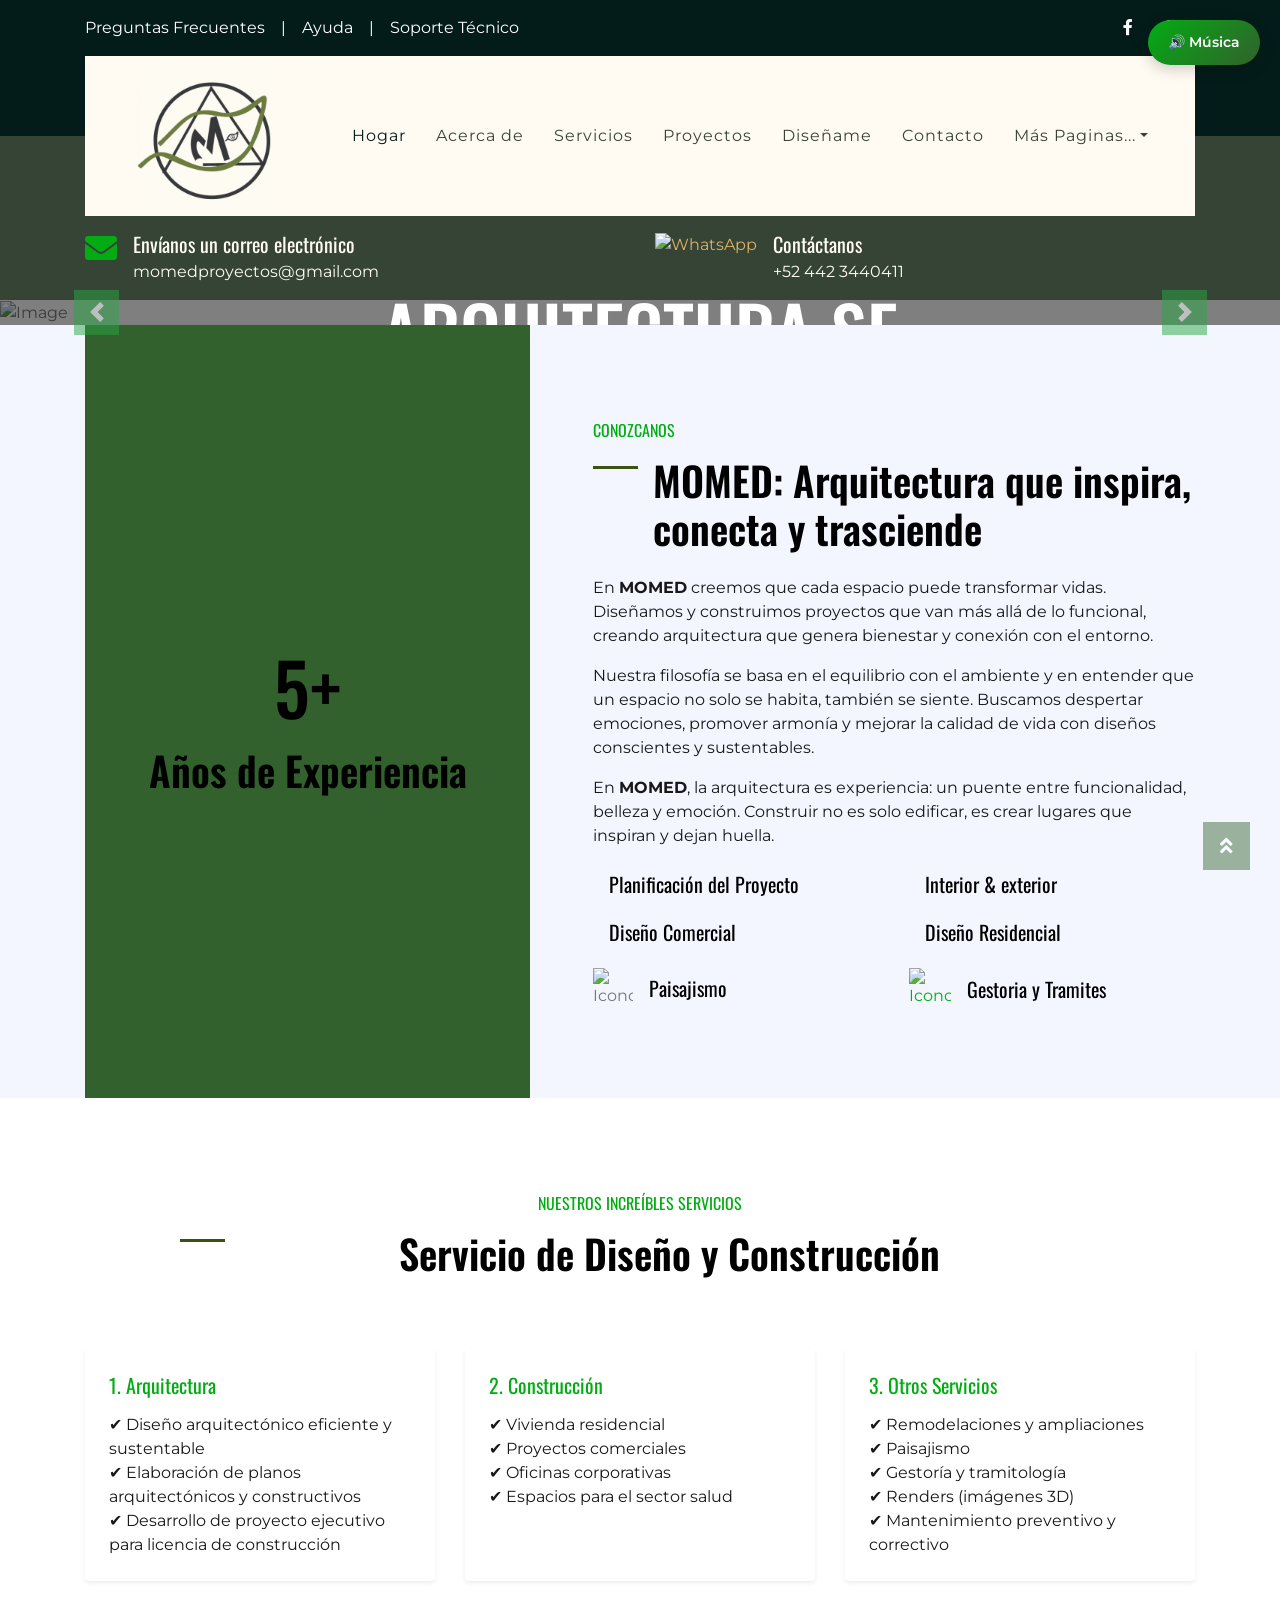
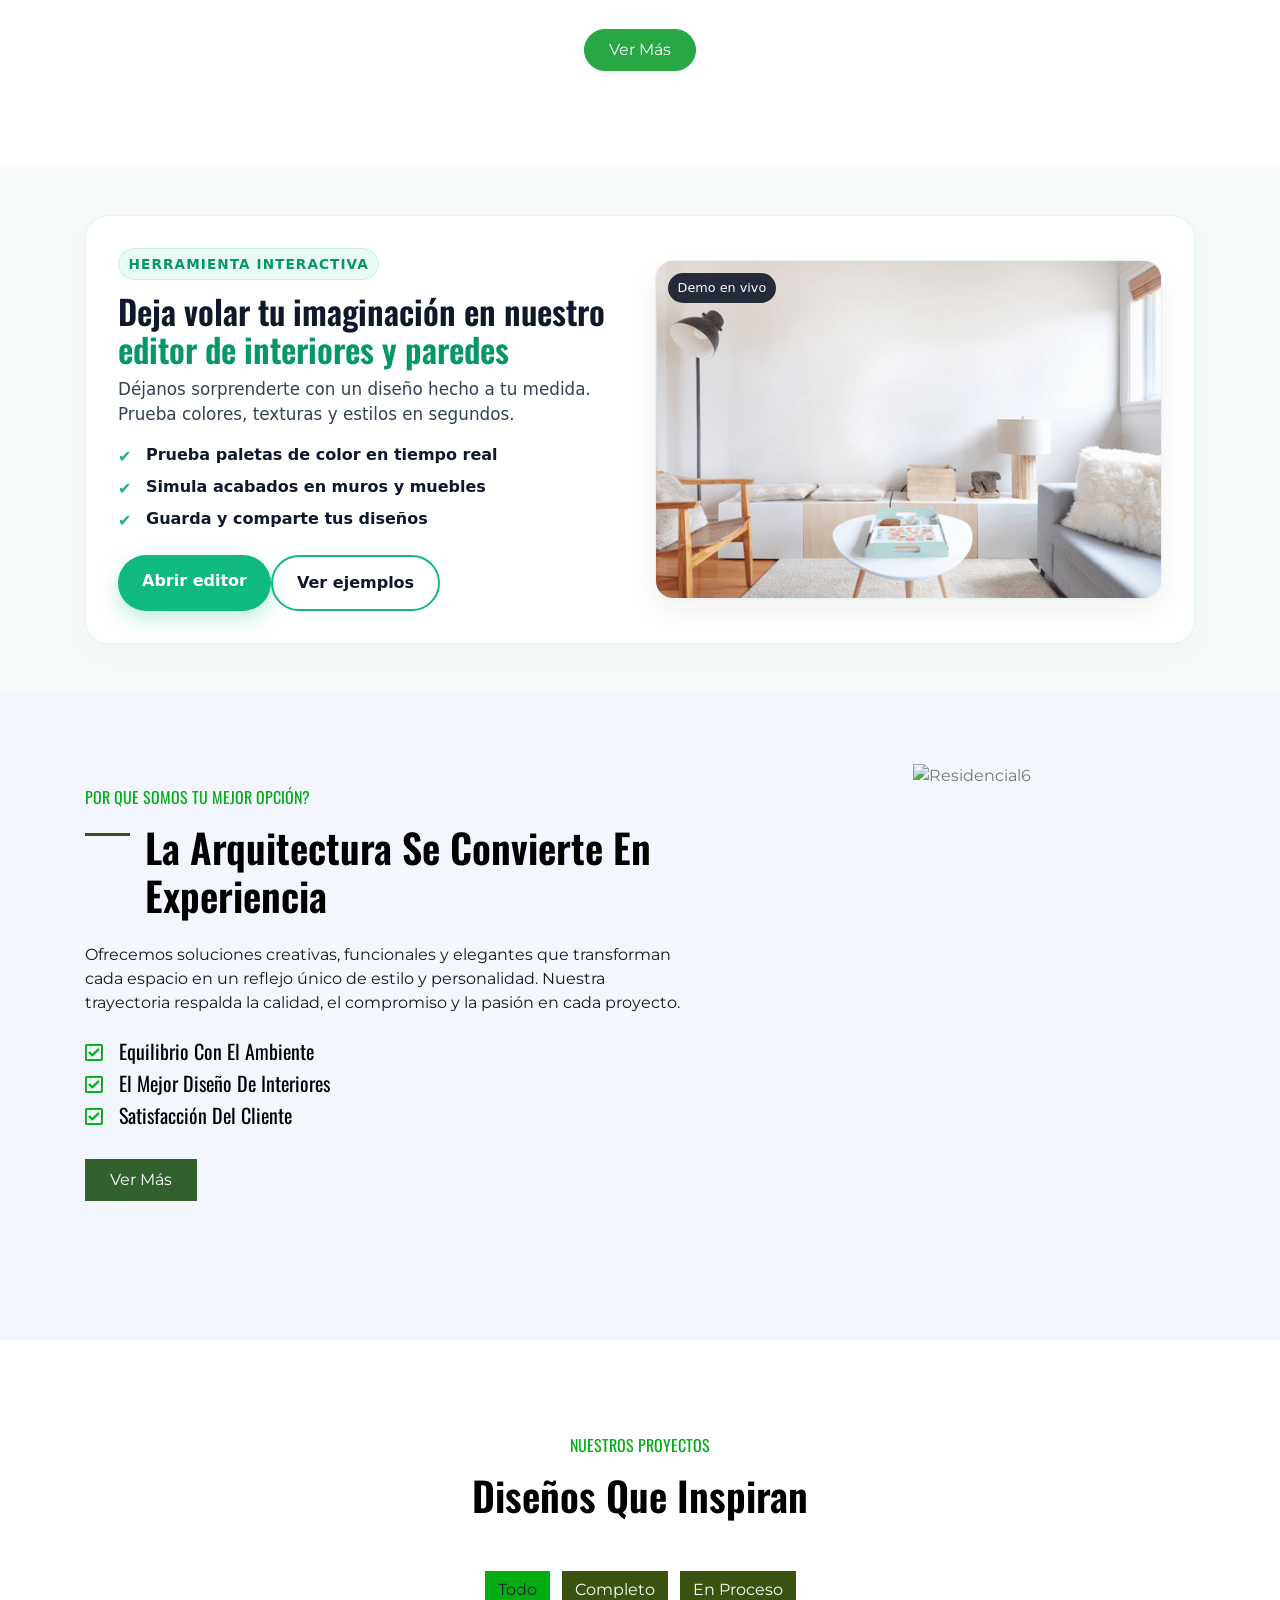
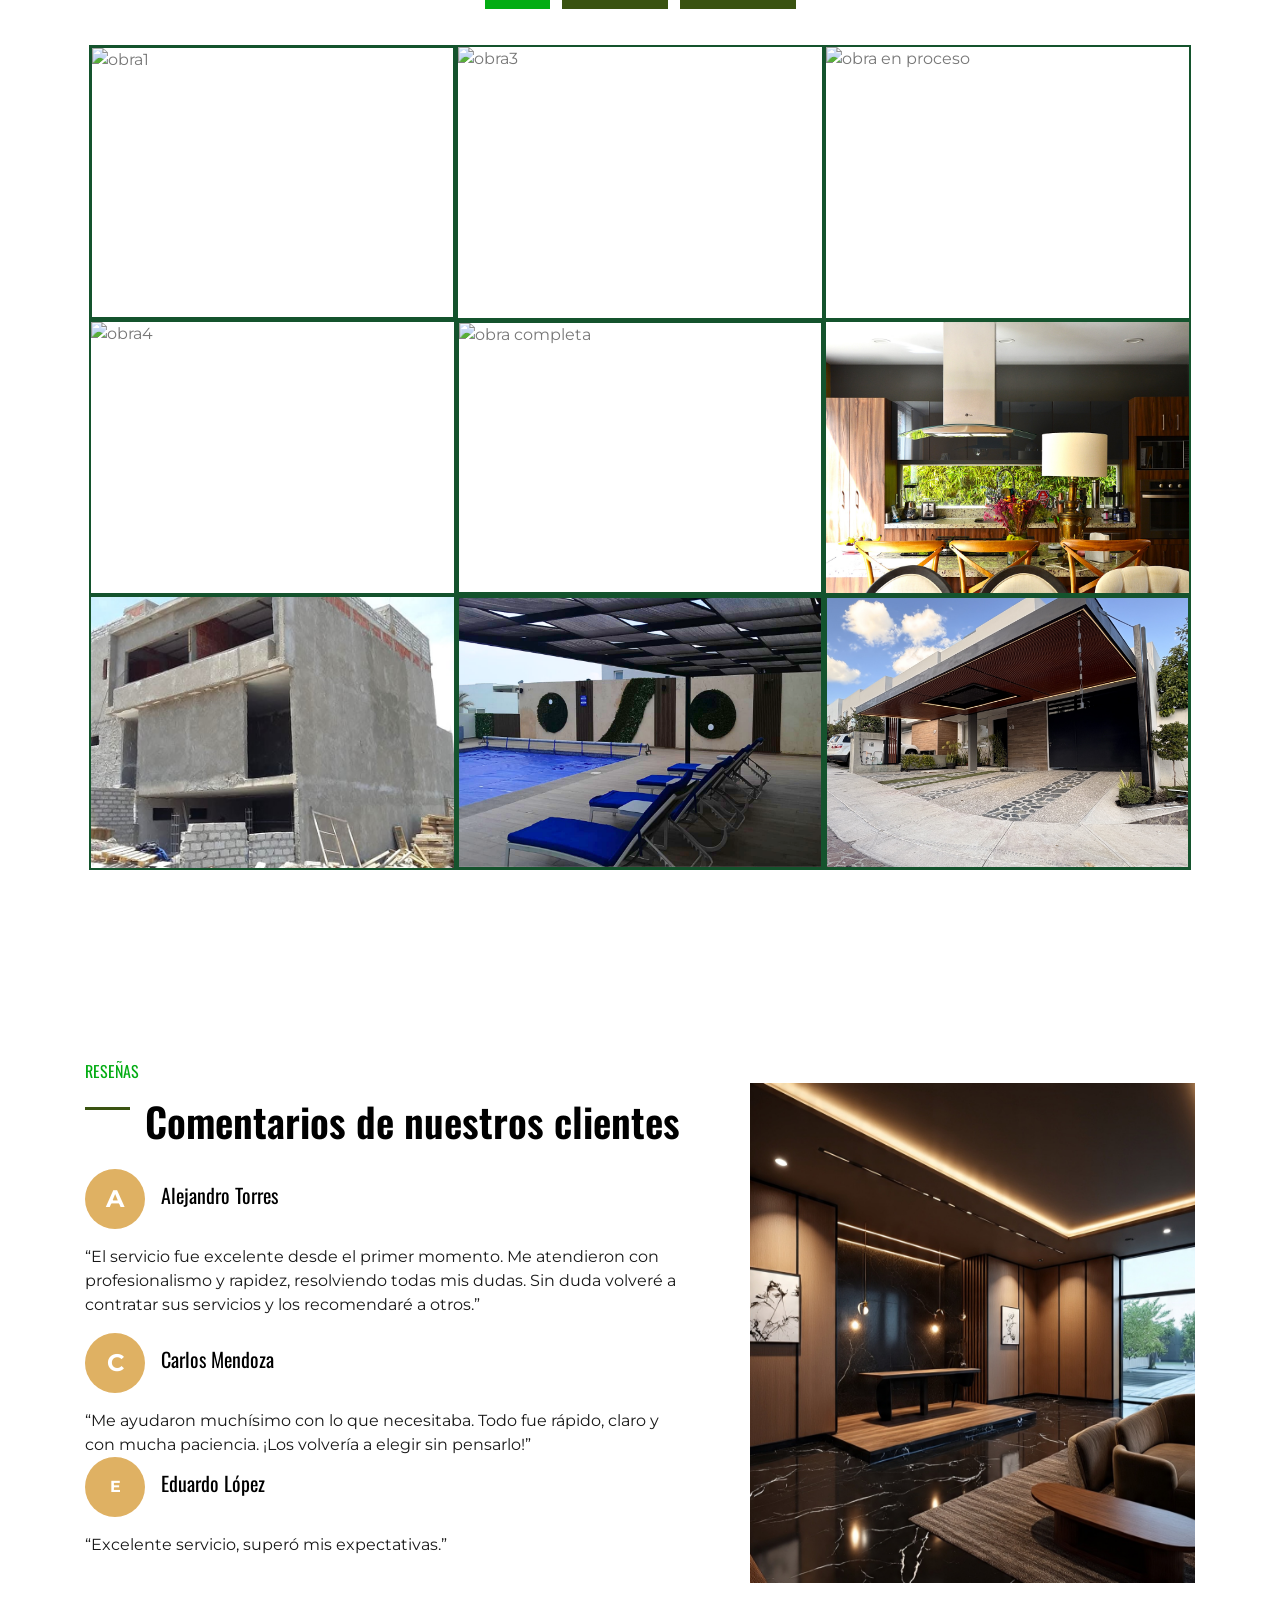
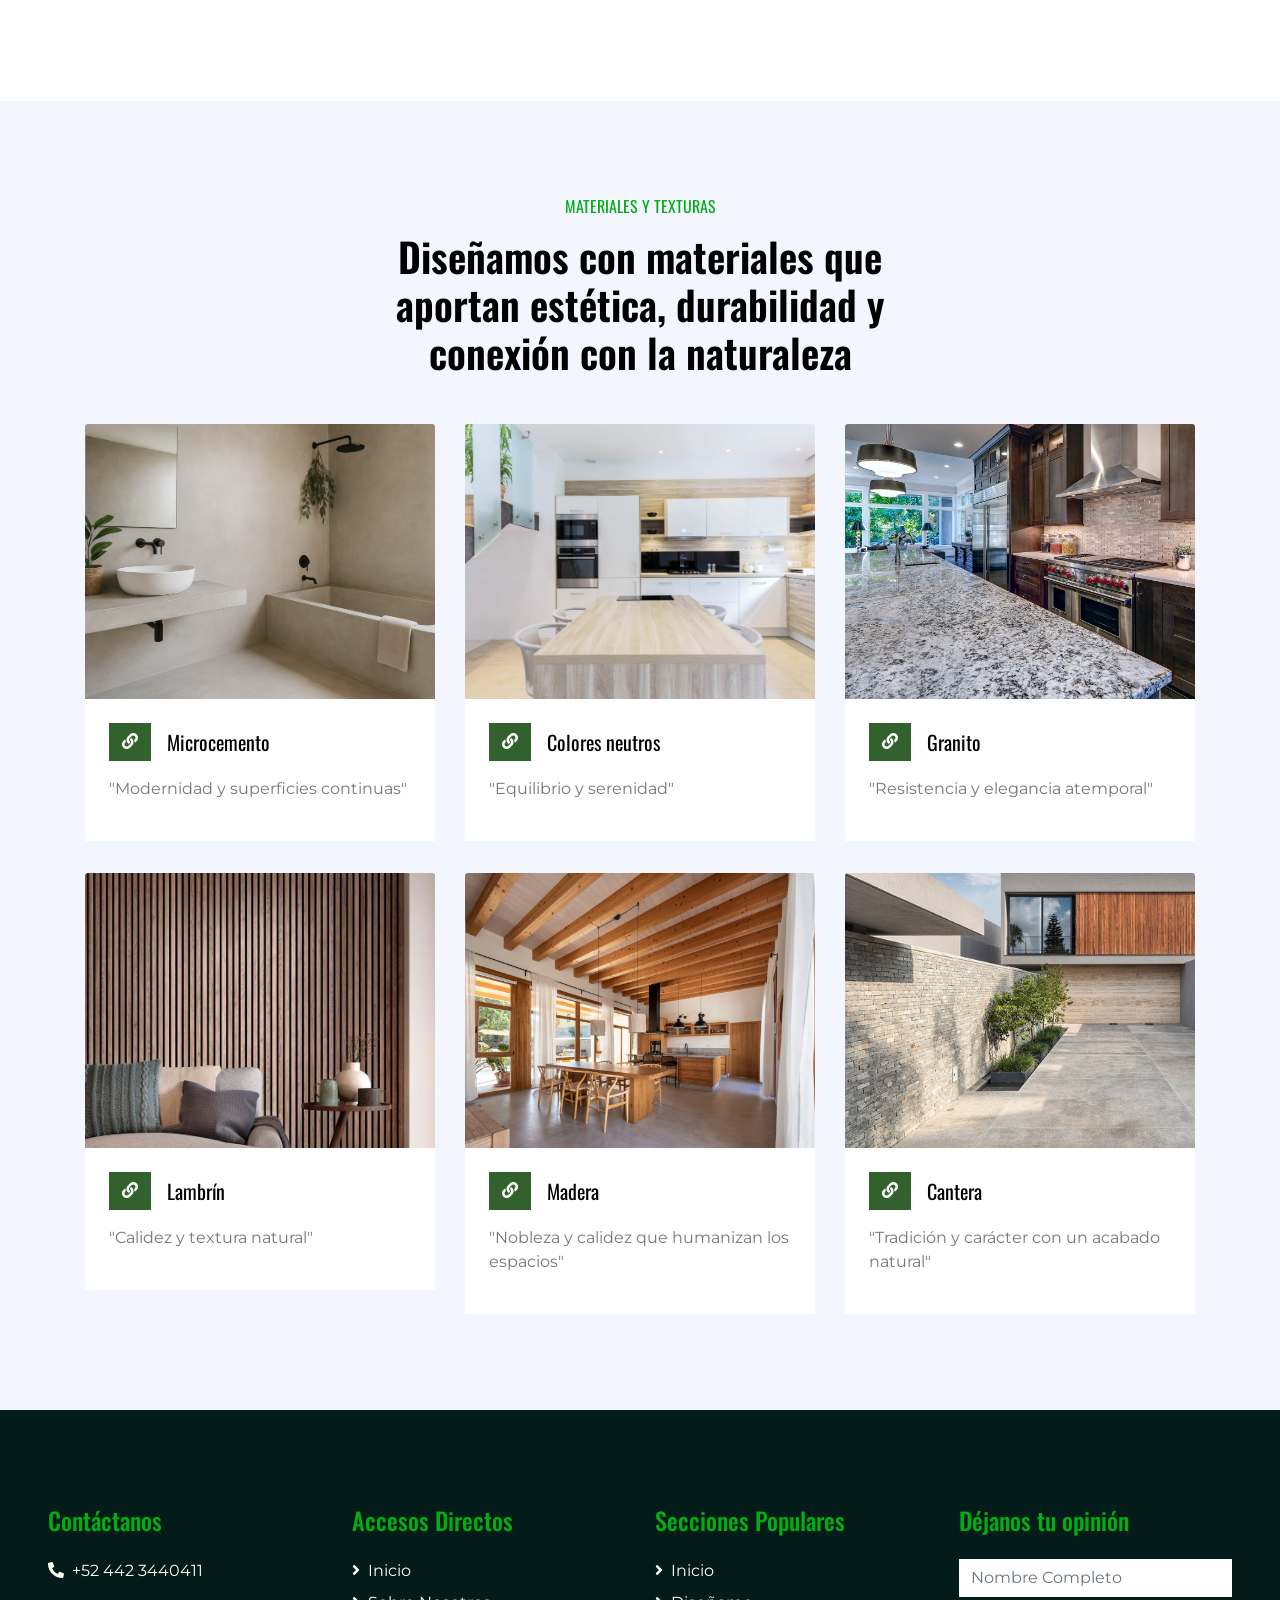
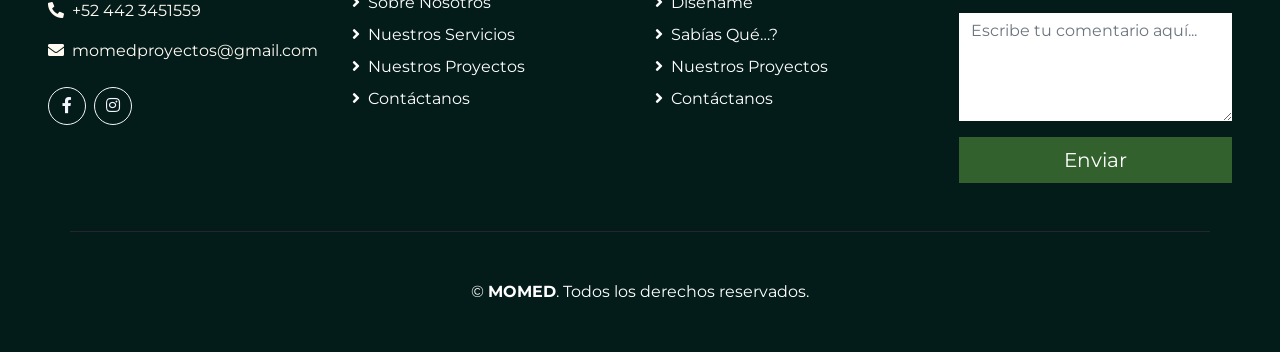
==== commit 779c5663: "Update index.html" ====
--- a/index.html
+++ b/index.html
@@ -1312,5 +1312,3 @@
 
 </body>
 </html>
-
-
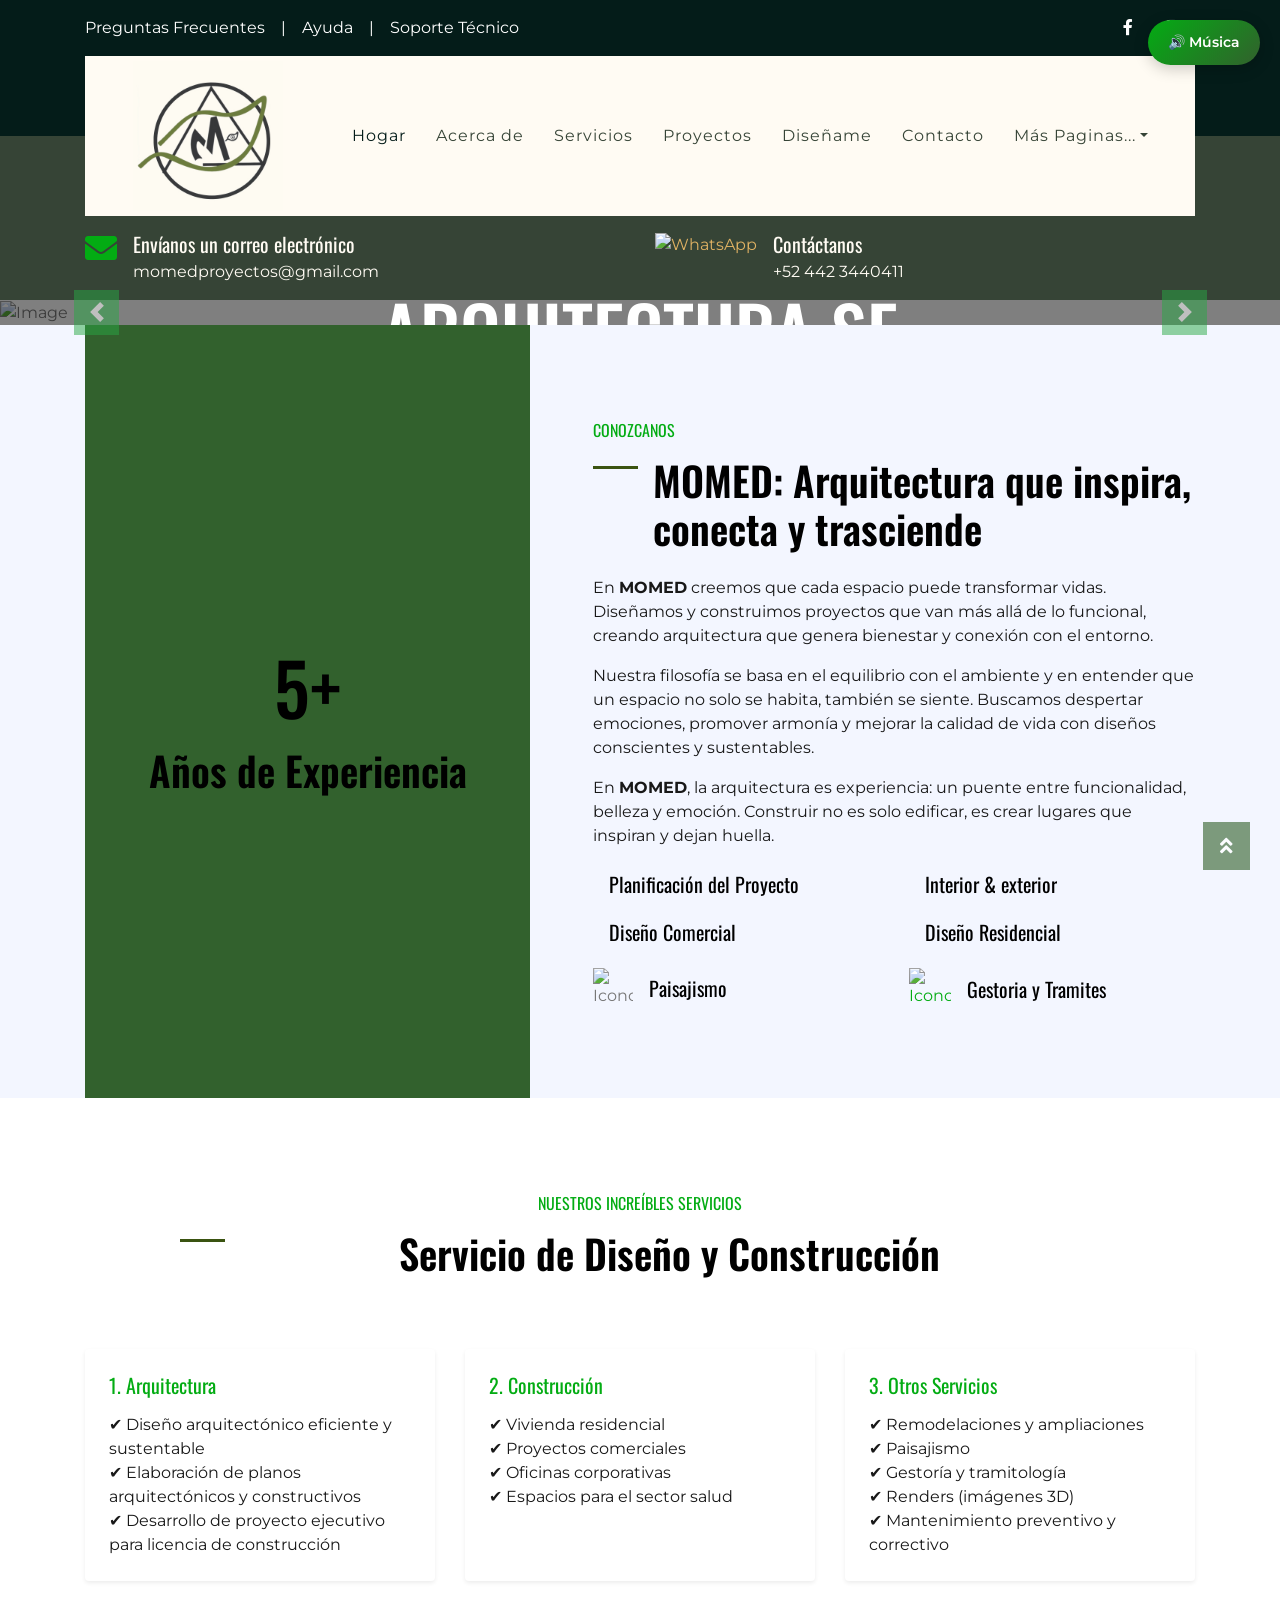
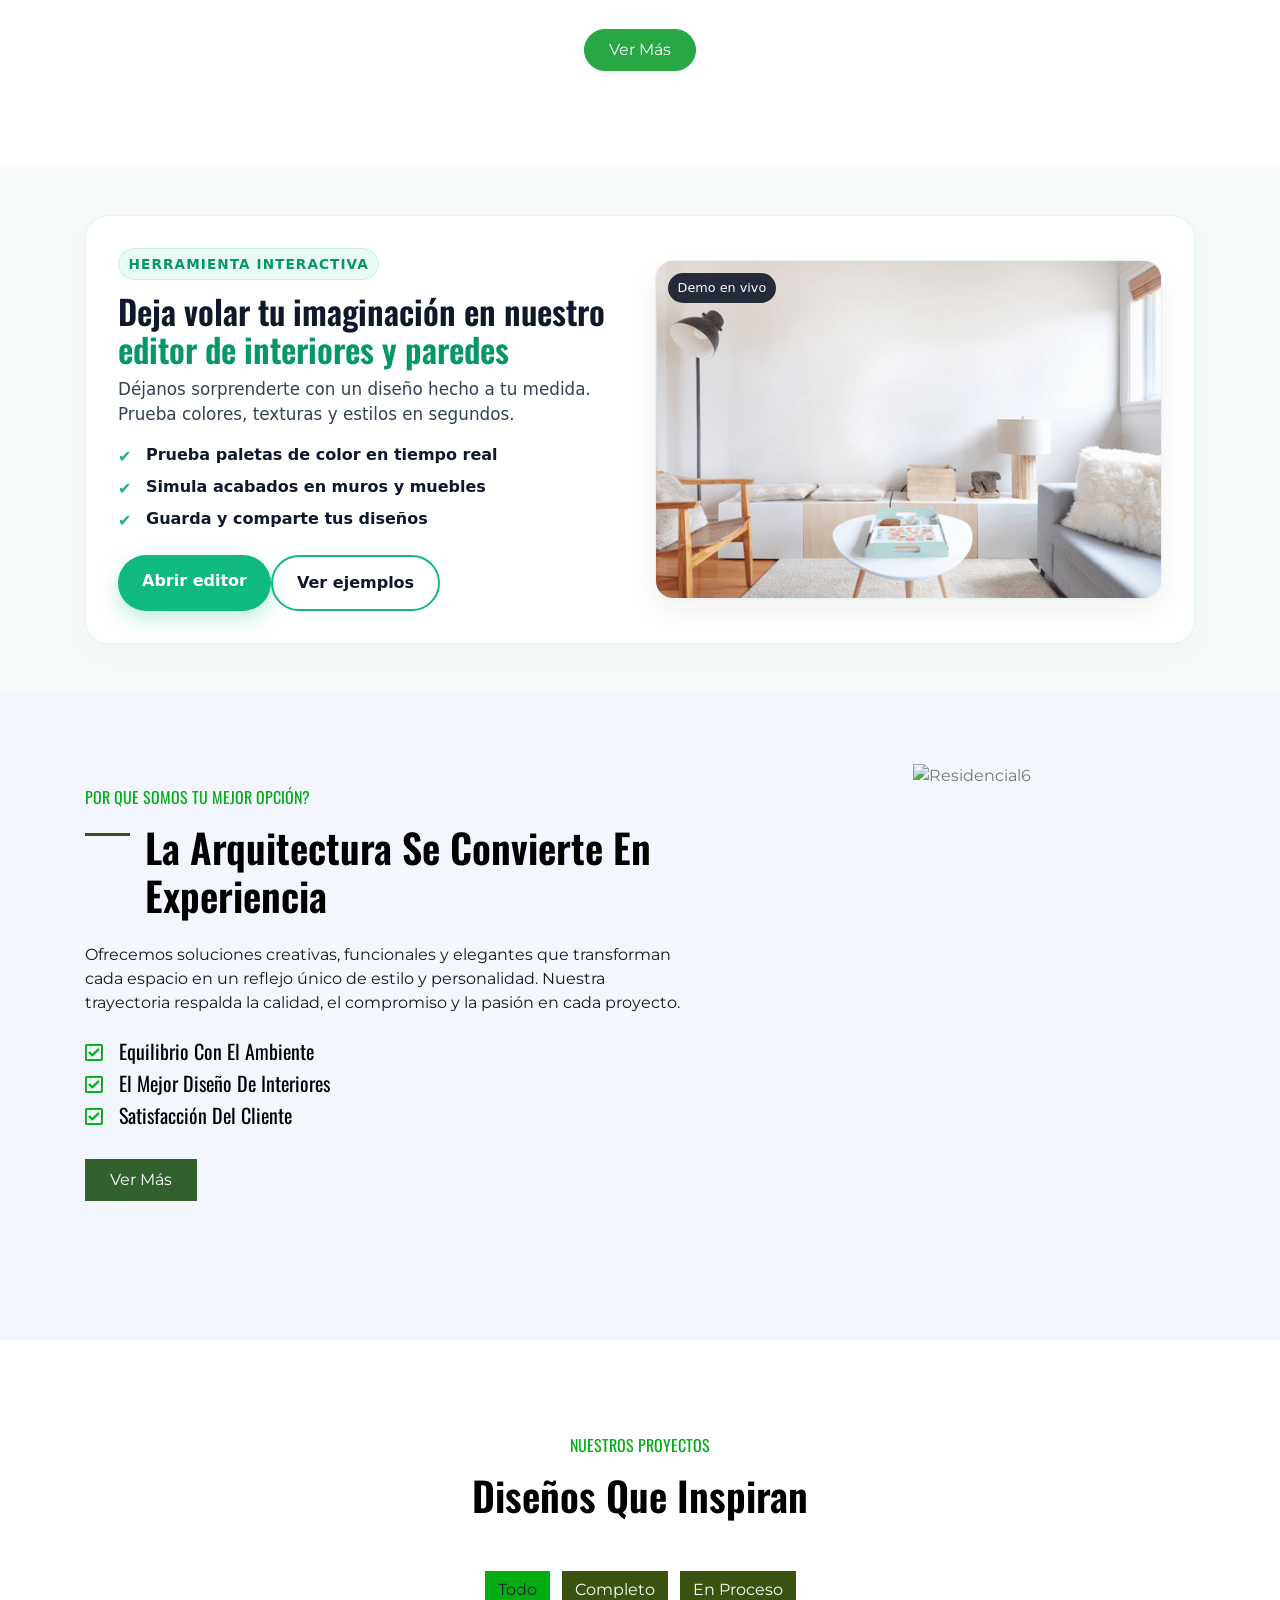
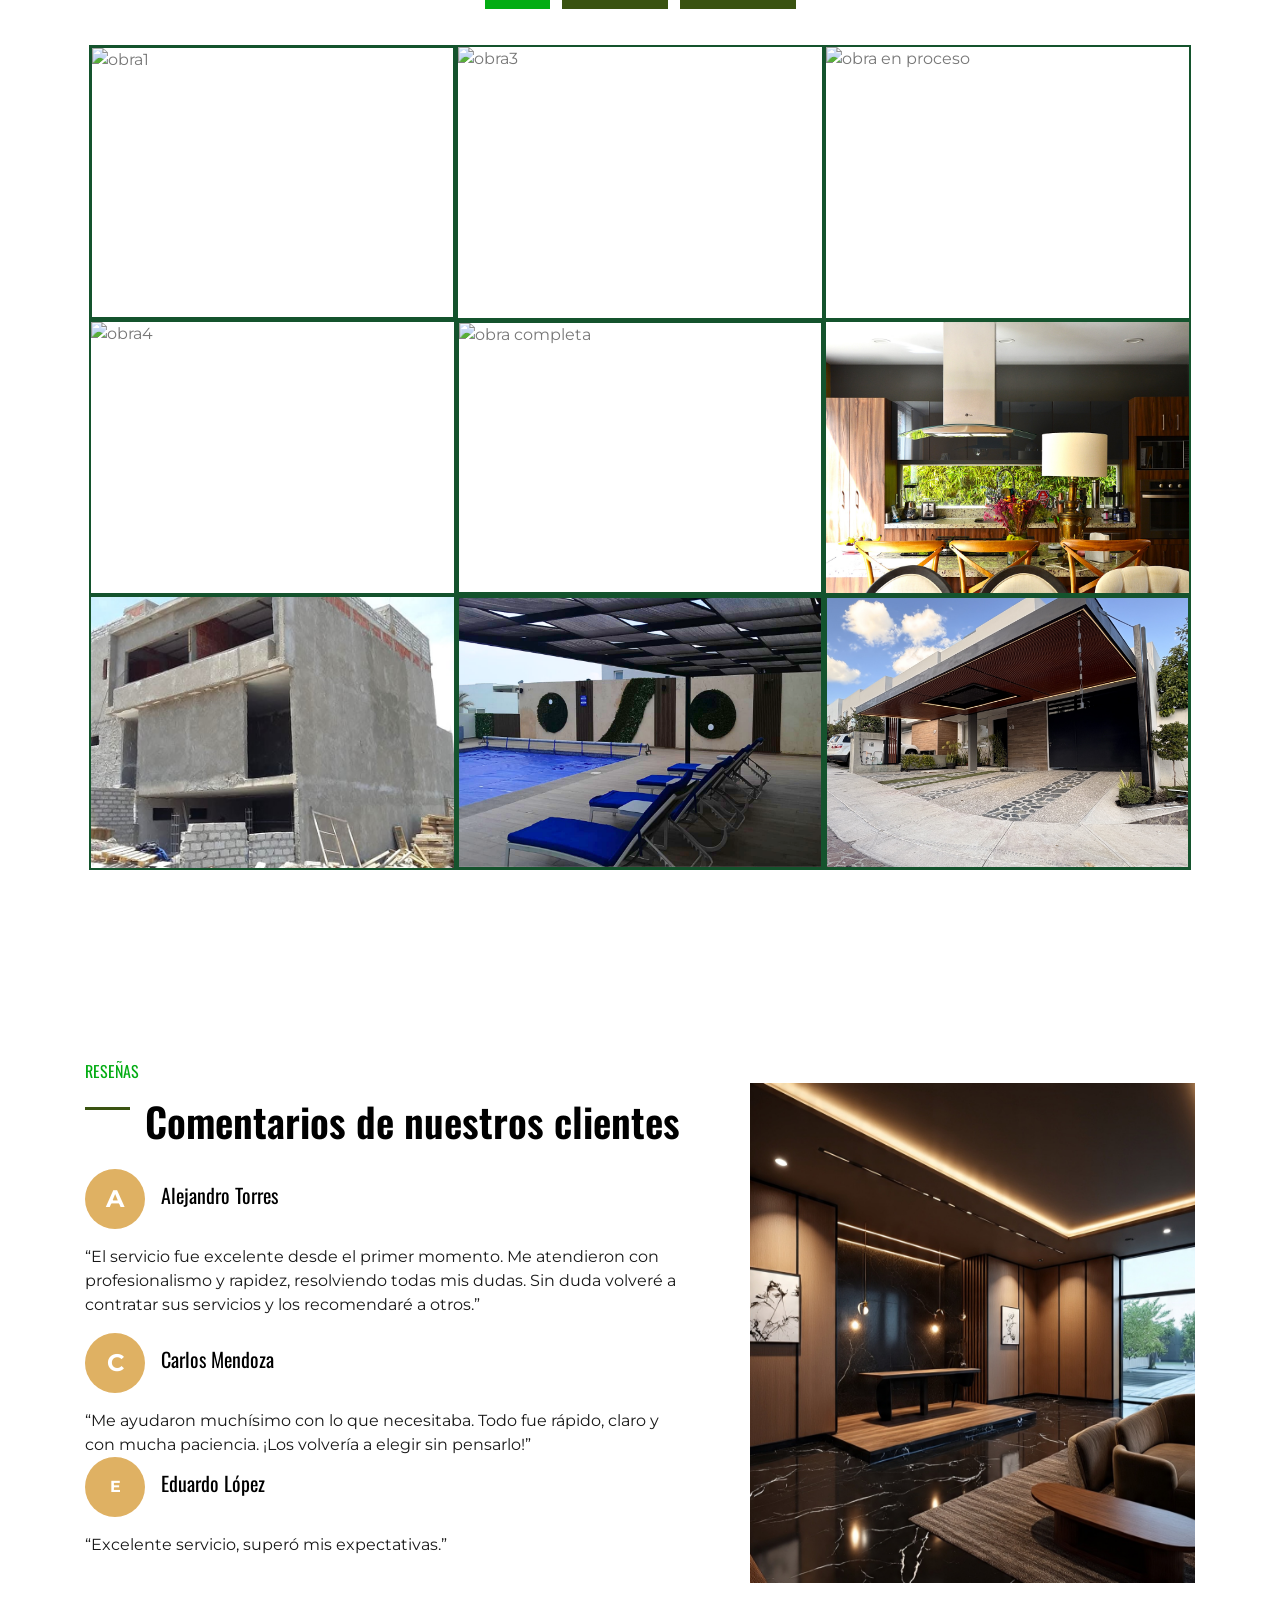
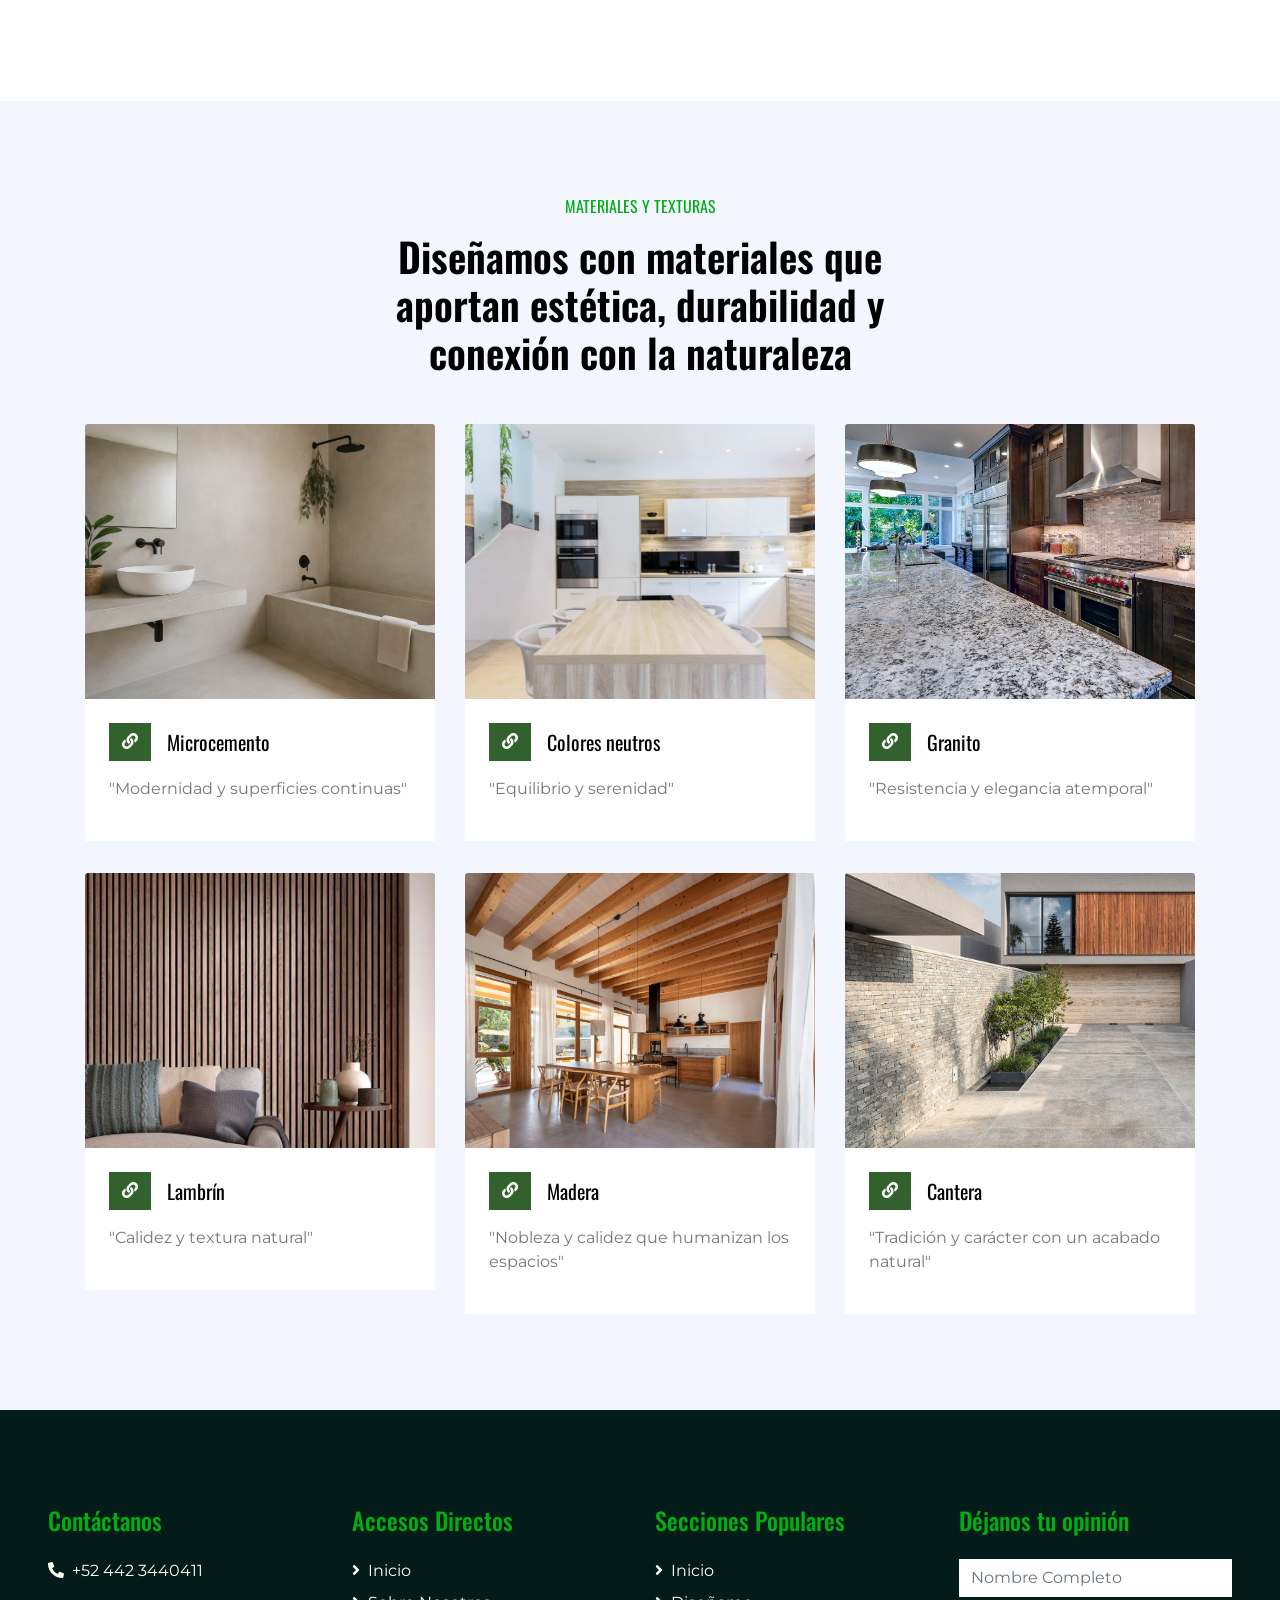
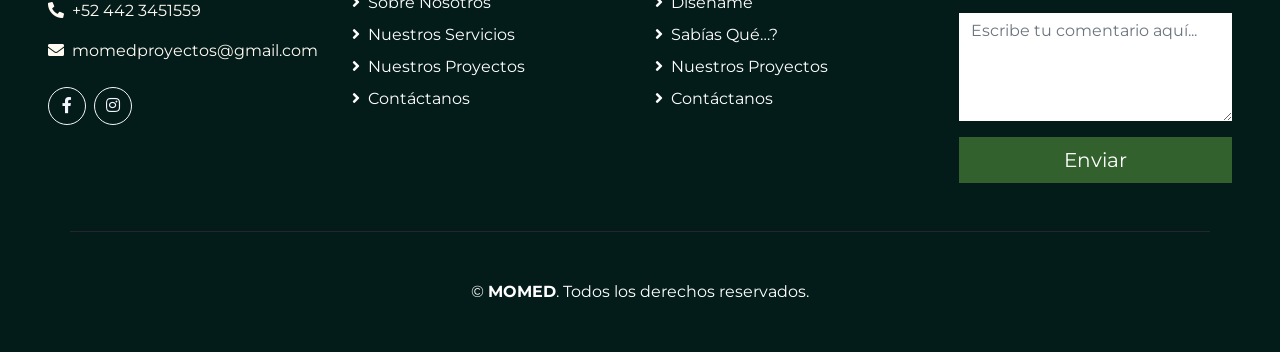
==== commit 1e230d53: "Update index.html" ====
--- a/index.html
+++ b/index.html
@@ -1187,7 +1187,7 @@
     <!--Inicio de Musica de Fondo Playlist mejorado por Charly -->
 <link rel="stylesheet" href="style.css">
 
-<audio id="musicaFondo" autoplay loop preload="auto" muted style="display: none;">
+<audio id="musicaFondo" loop preload="auto" muted style="display: none;">
 </audio>
 
 <button onclick="toggleAudio()" class="musica-banner" id="botonMusica">
@@ -1234,20 +1234,18 @@
             botonMusica.innerText = "🔊 " + obtenerNombreCancion();
             botonMusica.classList.add('playing');
 
-            // Subir volumen gradualmente después de 1 segundo
-            setTimeout(() => {
-                let v = 0;
-                const fade = setInterval(() => {
-                    if (v >= 0.7) {
-                        clearInterval(fade);
-                    } else {
-                        v += 0.05;
-                        audio.volume = v;
-                    }
-                }, 100); // cada 100ms aumenta volumen
-            }, 1000); // espera 1 segundo antes de empezar el fade
+            // Subir volumen gradualmente en ~1s
+            let v = 0;
+            const fade = setInterval(() => {
+                if (v >= 0.7) {
+                    clearInterval(fade);
+                } else {
+                    v += 0.05;
+                    audio.volume = v;
+                }
+            }, 100);
         }).catch(err => {
-            console.log("⚠️ El navegador bloqueó el autoplay directo:", err);
+            console.log("⚠️ Autoplay bloqueado:", err);
         });
     }
 
@@ -1280,9 +1278,19 @@
         isPlaying = !isPlaying;
     }
 
-    // Inicia apenas carga la página
-    window.addEventListener('load', iniciarMusica);
+    // 🎵 Activar música en la primera interacción (scroll, clic o touch)
+    function activarMusicaConInteraccion() {
+        iniciarMusica();
+        document.removeEventListener('scroll', activarMusicaConInteraccion);
+        document.removeEventListener('click', activarMusicaConInteraccion);
+        document.removeEventListener('touchstart', activarMusicaConInteraccion);
+    }
+
+    document.addEventListener('scroll', activarMusicaConInteraccion, { once: true });
+    document.addEventListener('click', activarMusicaConInteraccion, { once: true });
+    document.addEventListener('touchstart', activarMusicaConInteraccion, { once: true });
 </script>
+
     <!--Fin de la reproduccion de Musica-->
     
     <!-- Script para manejar el envío de comentarios con EmailJS -->
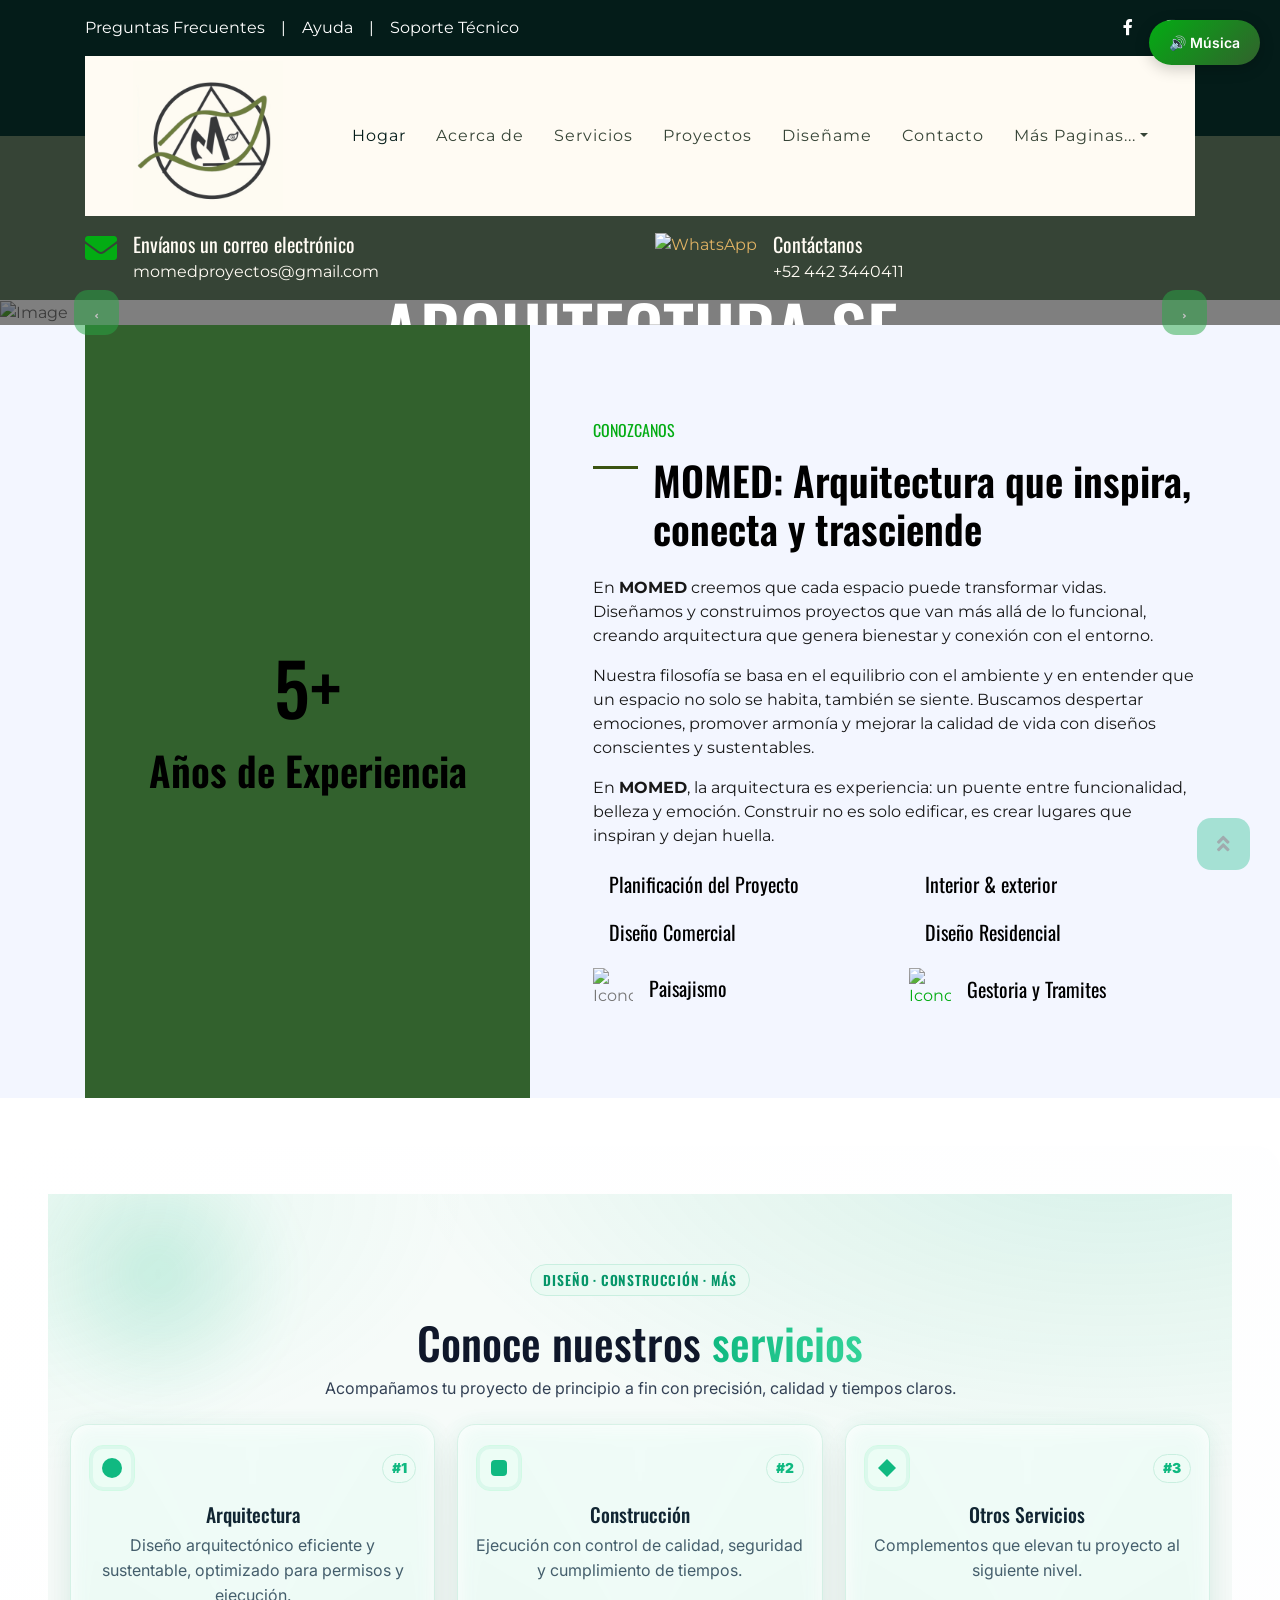
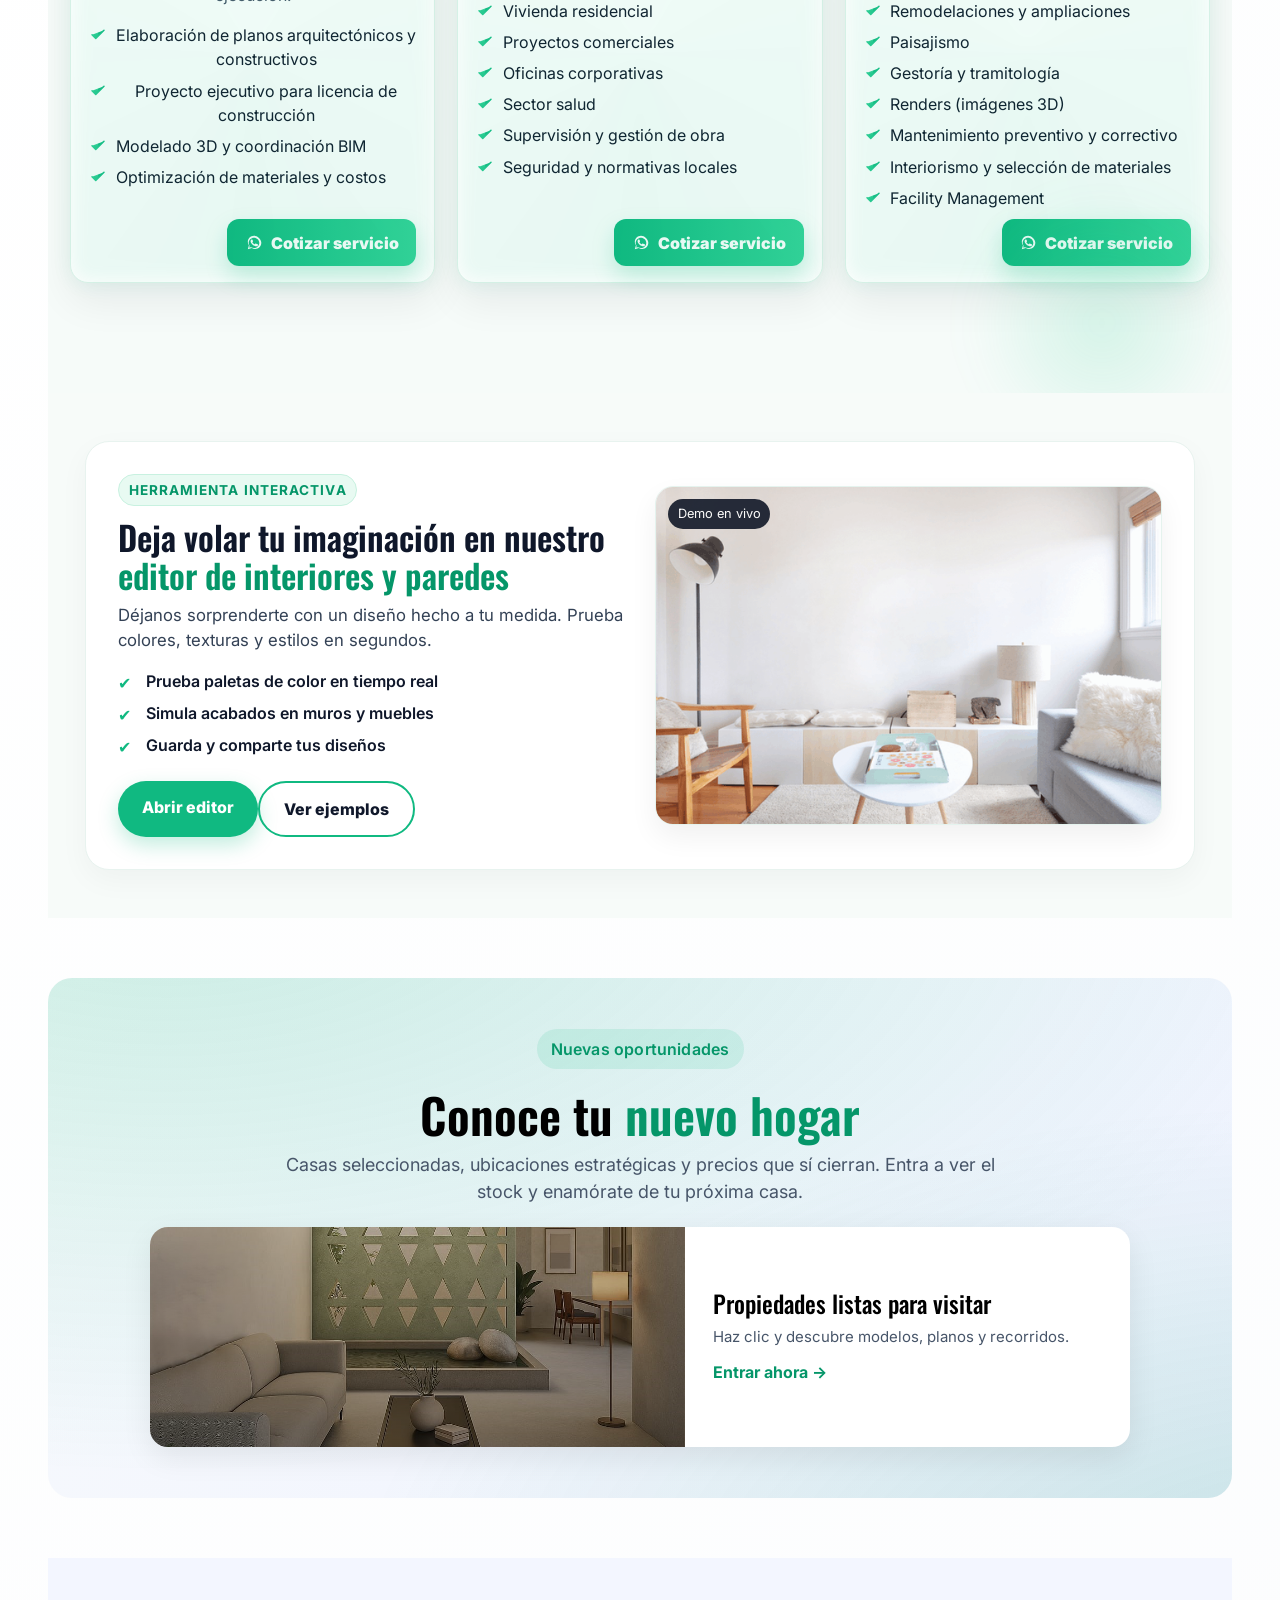
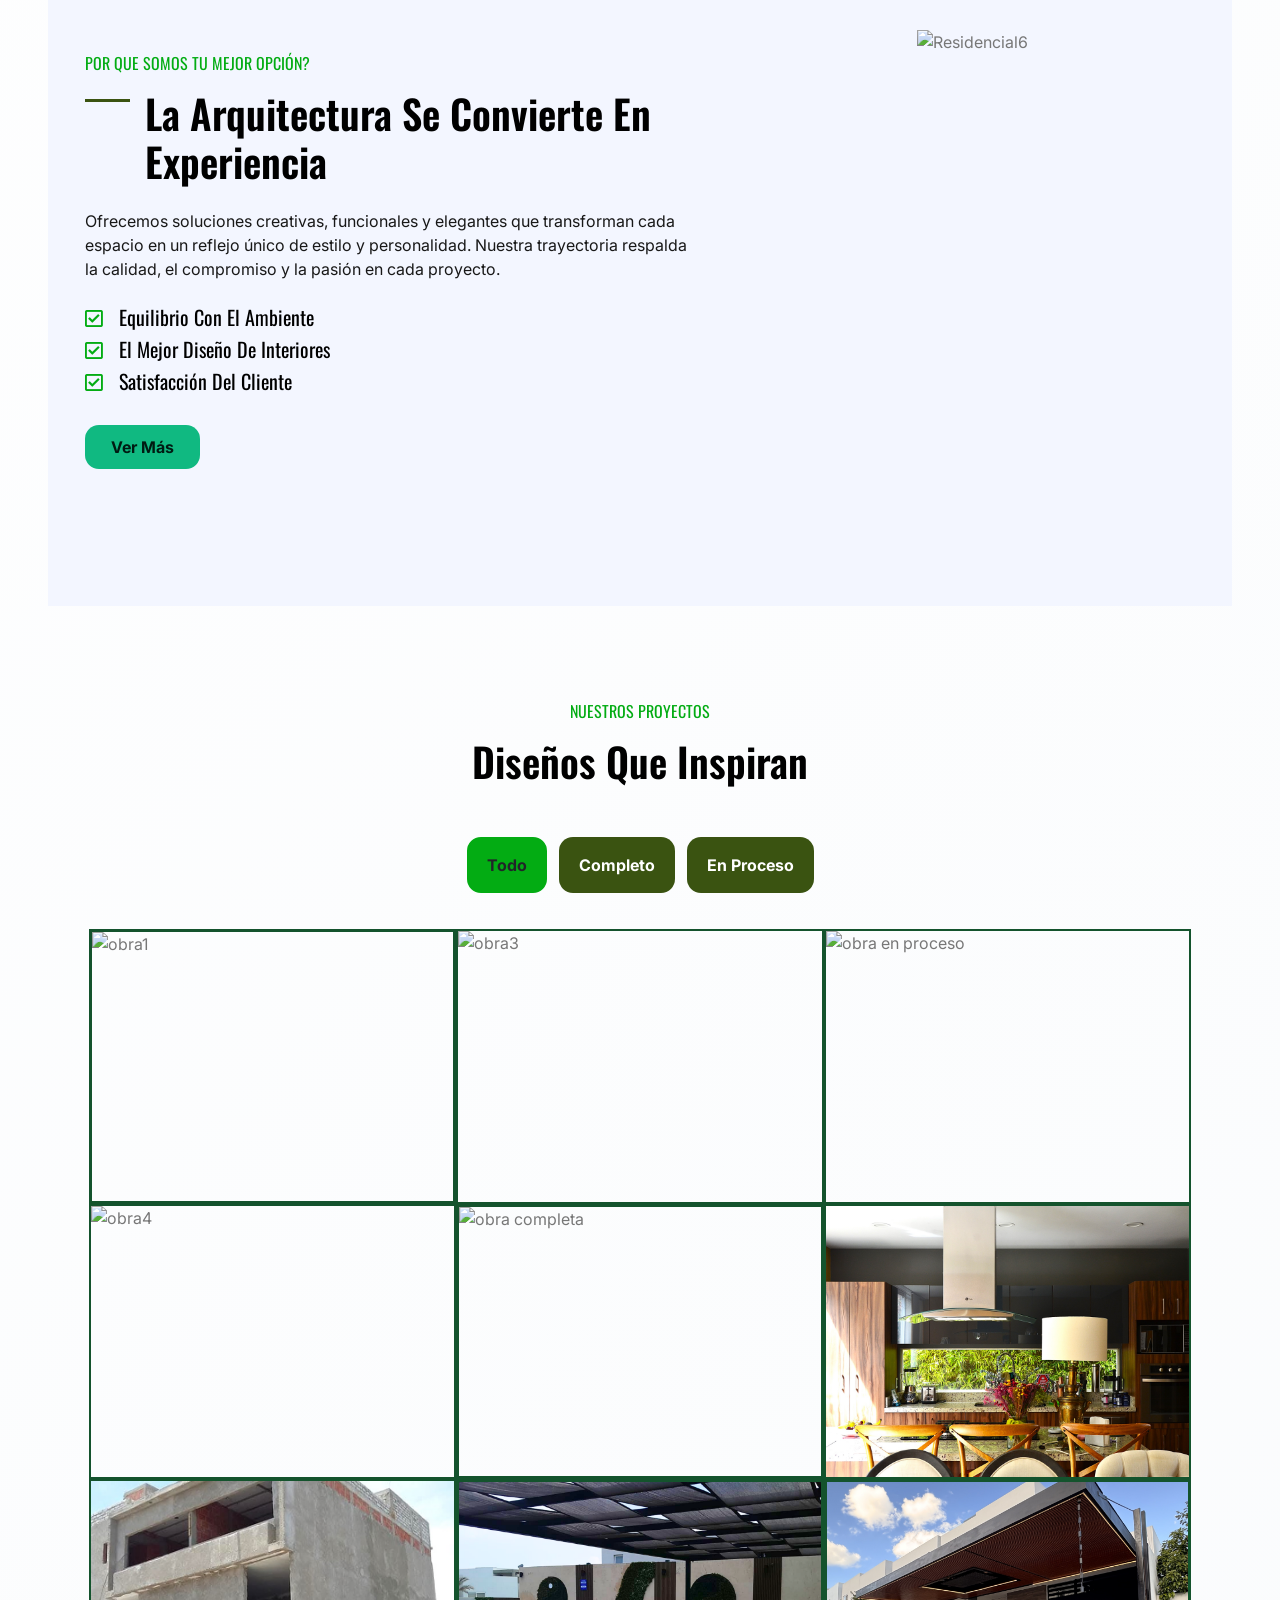
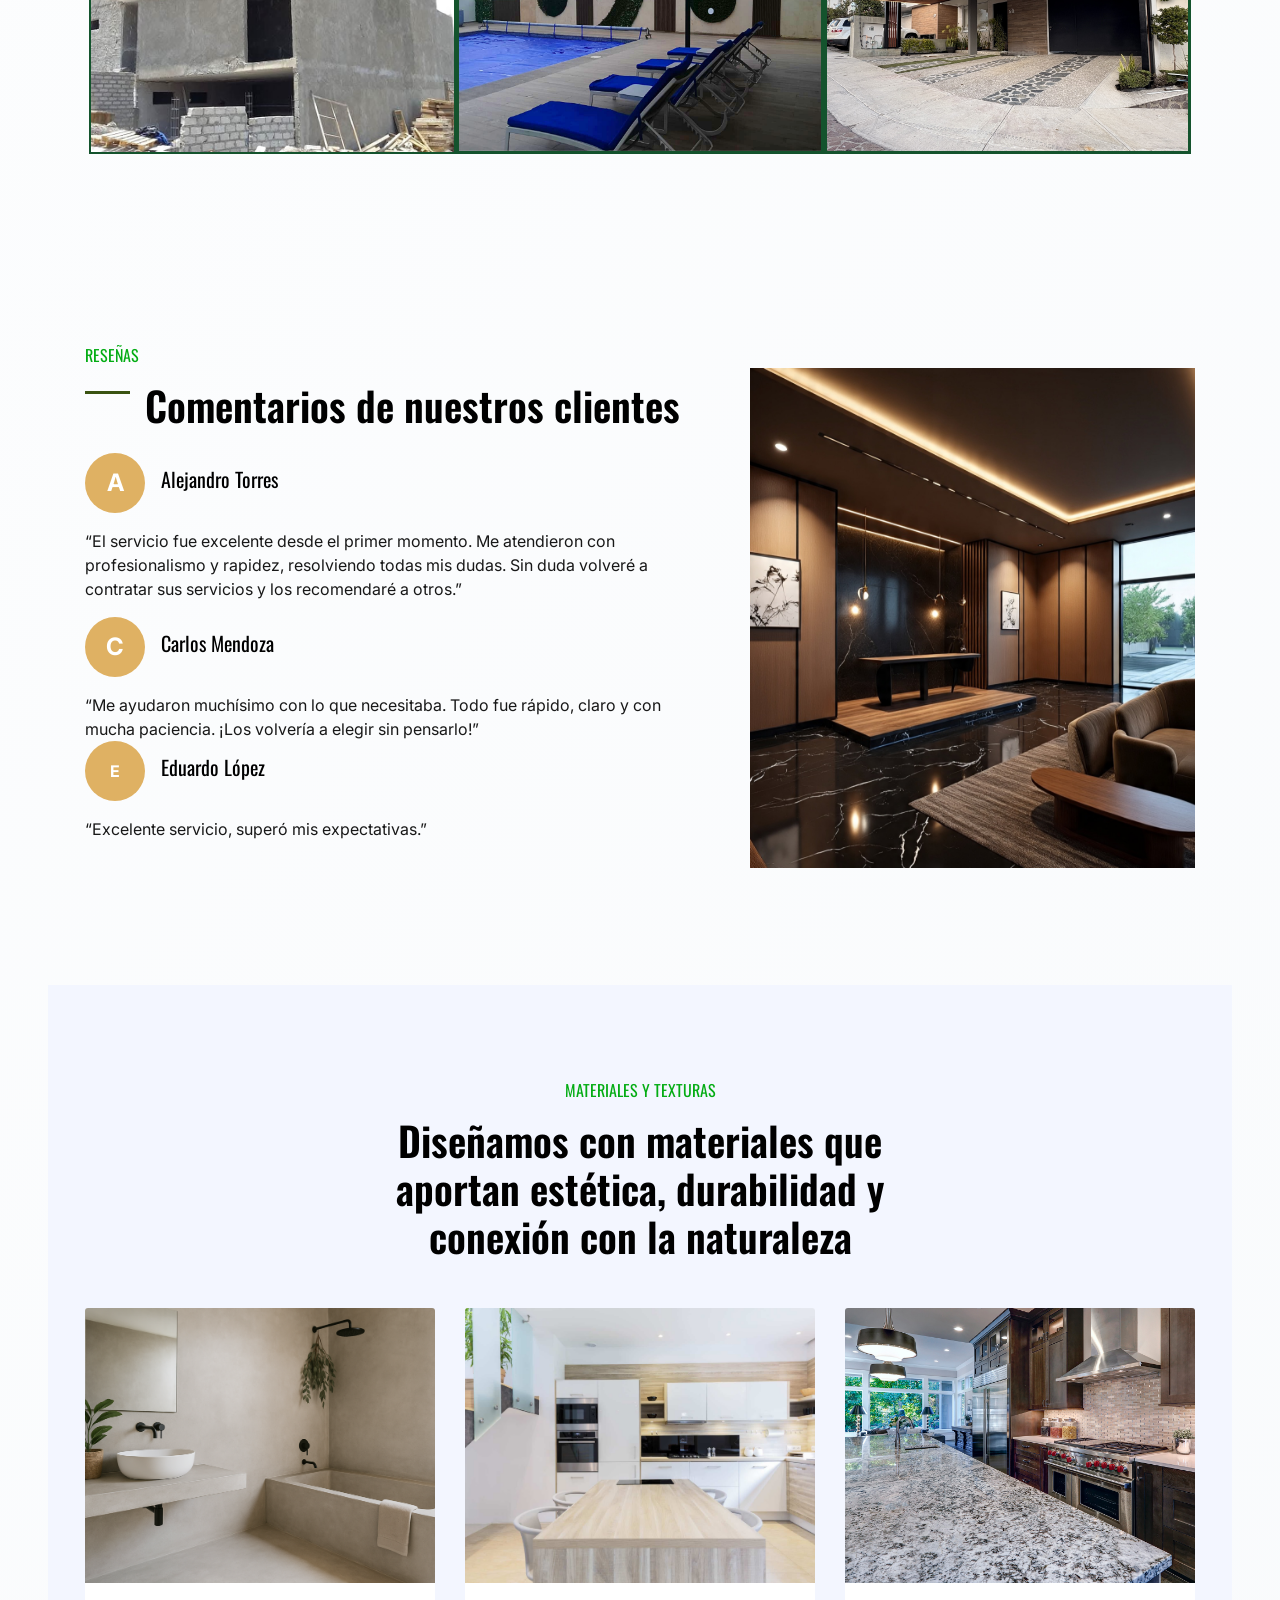
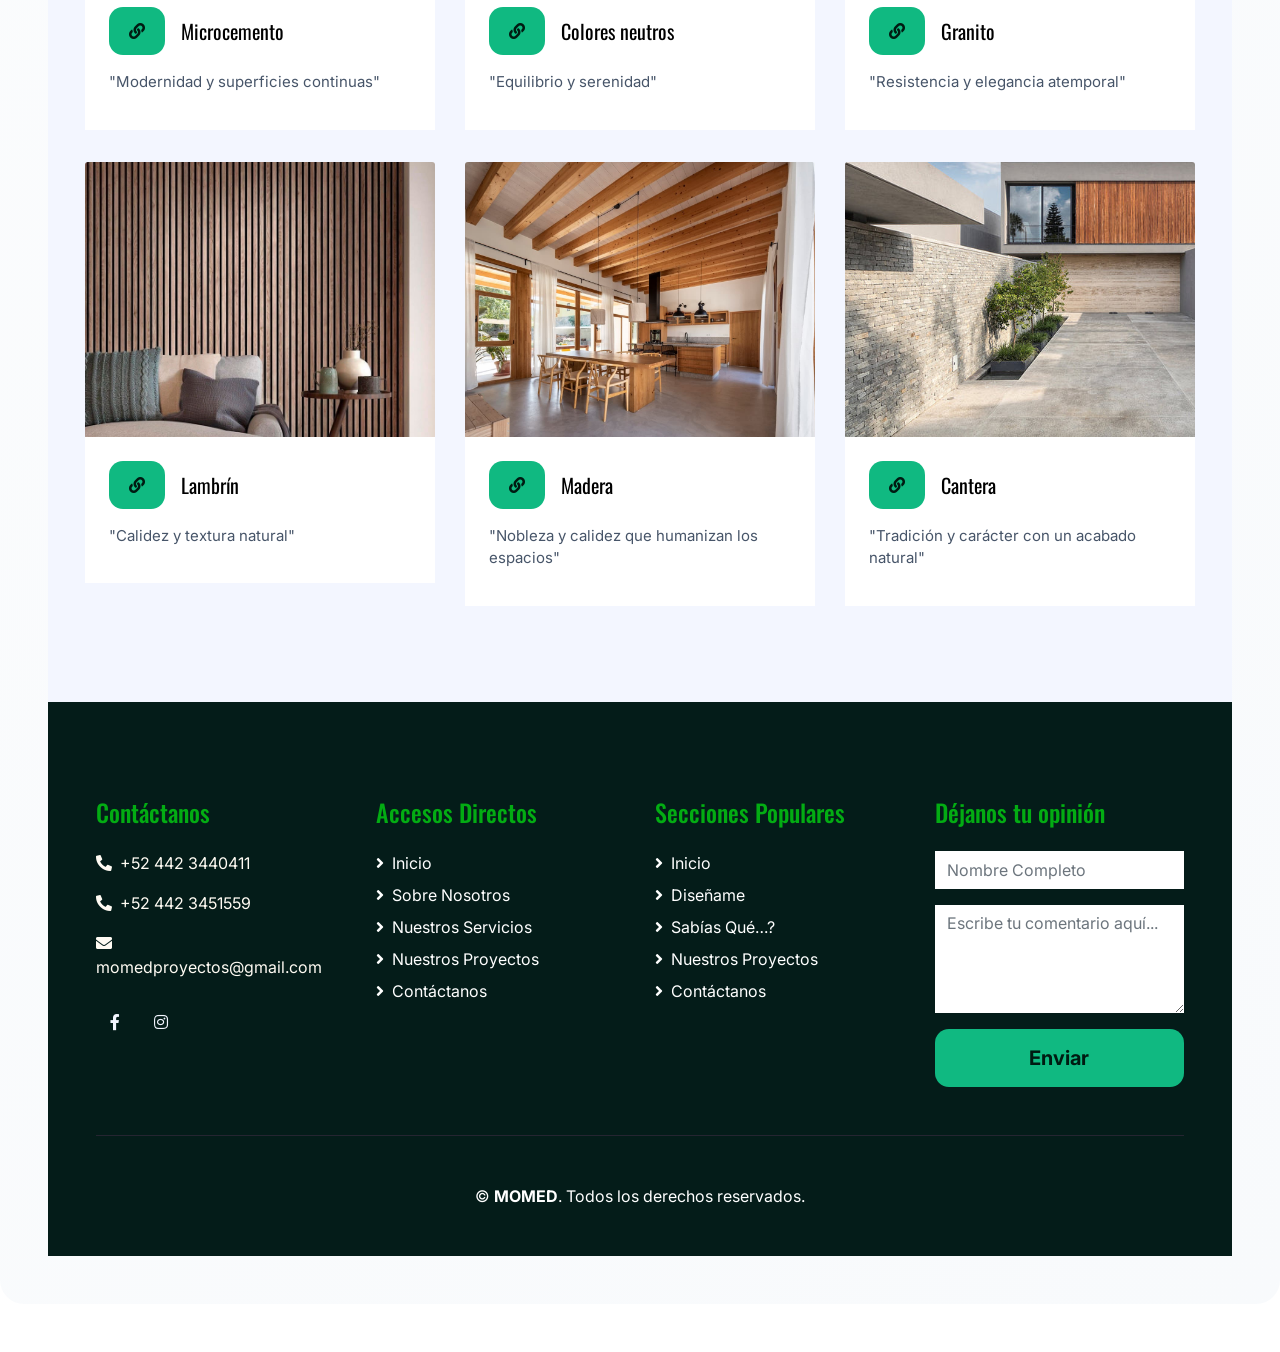
==== commit 676049ec: "Primer commit: Subiendo mi proyecto" ====
--- a/index.html
+++ b/index.html
@@ -322,83 +322,412 @@
     <!-- Final de Inicio -->
 
 
-    <!-- Inicio de Servicios -->
-  <div class="container-fluid py-5">
-  <div class="container py-5">
-    <div class="row justify-content-center">
-      <!-- Título -->
-      <div class="col-lg-10 text-center mb-5">
-        <h6 class="text-shamrock font-weight-normal text-uppercase mb-3">
-          Nuestros Increíbles Servicios
-        </h6>
-        <h1 class="mb-4 section-title">Servicio de Diseño y Construcción</h1>
-      </div>
-    </div>
-
-    <!-- Grid de servicios -->
-    <div class="row g-4 justify-content-center">
-      <!-- Arquitectura -->
-      <div class="col-md-6 col-lg-4">
-        <div class="p-4 rounded shadow-sm bg-white h-100">
-          <h5 class="text-shamrock fw-bold mb-3">1. Arquitectura</h5>
-          <ul class="list-unstyled mb-0">
-            <li class="text-dark">✔ Diseño arquitectónico eficiente y sustentable</li>
-            <li class="text-dark">✔ Elaboración de planos arquitectónicos y constructivos</li>
-            <li class="text-dark">✔ Desarrollo de proyecto ejecutivo para licencia de construcción</li>
-          </ul>
-        </div>
-      </div>
-
-      <!-- Construcción -->
-      <div class="col-md-6 col-lg-4">
-        <div class="p-4 rounded shadow-sm bg-white h-100">
-          <h5 class="text-shamrock fw-bold mb-3">2. Construcción</h5>
-          <ul class="list-unstyled mb-0">
-            <li class="text-dark">✔ Vivienda residencial</li>
-            <li class="text-dark">✔ Proyectos comerciales</li>
-            <li class="text-dark">✔ Oficinas corporativas</li>
-            <li class="text-dark">✔ Espacios para el sector salud</li>
-          </ul>
-        </div>
-      </div>
-
-      <!-- Otros Servicios -->
-      <div class="col-md-6 col-lg-4">
-        <div class="p-4 rounded shadow-sm bg-white h-100">
-          <h5 class="text-shamrock fw-bold mb-3">3. Otros Servicios</h5>
-          <ul class="list-unstyled mb-0">
-            <li class="text-dark">✔ Remodelaciones y ampliaciones</li>
-            <li class="text-dark">✔ Paisajismo</li>
-            <li class="text-dark">✔ Gestoría y tramitología</li>
-            <li class="text-dark">✔ Renders (imágenes 3D)</li>
-            <li class="text-dark">✔ Mantenimiento preventivo y correctivo</li>
-          </ul>
-        </div>
-      </div>
-    </div>
-
-    <!-- Botón centrado -->
-    <div class="text-center mt-5">
-      <a href="service.html" class="btn btn-success py-2 px-4 rounded-pill shadow-sm">Ver Más</a>
+
+
+
+
+    <!-- ====== SECCIÓN DE SERVICIOS (INTERACTIVA) ====== -->
+<link href="https://fonts.googleapis.com/css2?family=Inter:wght@400;500;600;700;800&display=swap" rel="stylesheet">
+<style>
+  :root{
+    --shamrock:#10b981; /* verde principal */
+    --shamrock-600:#059669;
+    --ink:#0f172a;      /* texto oscuro */
+    --slate:#475569;    /* texto medio */
+    --cloud:#f1f5f9;    /* gris claro */
+    --card:#ffffff;     /* blanco */
+    --accent:#22d3ee;   /* cian acento */
+    --warning:#f59e0b;  /* ámbar */
+    --rose:#fb7185;     /* rosa */
+  }
+  .servicios-wrap{font-family:'Inter',system-ui,-apple-system,'Segoe UI',Roboto,sans-serif;}
+  .servicios-section{position:relative; overflow:hidden; border-radius:24px;}
+  .servicios-bg{position:absolute; inset:0; background:radial-gradient(1200px 600px at 90% -10%,rgba(34,211,238,.35),transparent 60%),
+                                            radial-gradient(900px 500px at -10% 110%, rgba(16,185,129,.35), transparent 60%),
+                                            linear-gradient(135deg,#ffffff 0%,#f8fafc 100%);
+                 filter:saturate(1.05);}
+  .servicios-content{position:relative;}
+
+  /* Header */
+  .servicios-eyebrow{letter-spacing:.18em; text-transform:uppercase; color:var(--shamrock-600); font-weight:700;}
+  .servicios-title{font-weight:800; color:var(--ink);}
+  .servicios-sub{color:var(--slate);} 
+
+  /* Filtros */
+  .filter-pills{display:flex; flex-wrap:wrap; gap:.75rem; justify-content:center}
+  .pill{position:relative; border:1px solid #e5e7eb; background:#fff; color:var(--ink); padding:.6rem 1rem; border-radius:999px; font-weight:600; cursor:pointer; transition:.25s ease;}
+  .pill:hover{transform:translateY(-2px); box-shadow:0 10px 24px rgba(2,6,23,.08)}
+  .pill.active{border-color:transparent; background:linear-gradient(90deg,var(--shamrock) 0%, var(--accent) 100%); color:#001b12; /* texto oscuro sobre gradiente claro */}
+
+  /* Grid */
+  .svc-grid{display:grid; gap:1.2rem}
+  @media(min-width:768px){.svc-grid{grid-template-columns:repeat(2,minmax(0,1fr));}}
+  @media(min-width:1200px){.svc-grid{grid-template-columns:repeat(3,minmax(0,1fr)); gap:1.5rem}}
+
+  /* Cards */
+  .svc-card{position:relative; background:var(--card); border:1px solid #eef2f7; border-radius:20px; padding:1.25rem 1.25rem 1rem; overflow:hidden; transition:transform .25s ease, box-shadow .25s ease, border-color .25s ease;}
+  .svc-card:hover{transform:translateY(-6px); box-shadow:0 24px 48px rgba(15,23,42,.12); border-color:#e2e8f0}
+  .svc-header{display:flex; align-items:center; gap:.75rem; margin-bottom:.5rem}
+  .svc-badge{font-size:.78rem; font-weight:700; padding:.25rem .6rem; border-radius:999px; background:#ecfeff; color:#0e7490; border:1px dashed #a5f3fc}
+  .svc-title{font-size:1.05rem; font-weight:800; color:var(--ink); margin:0}
+  .svc-lead{font-size:.92rem; color:var(--slate); margin:.2rem 0 .75rem}
+  .svc-hero{position:absolute; right:-24px; top:-24px; width:140px; height:140px; opacity:.08; filter:drop-shadow(0 10px 10px rgba(16,185,129,.2))}
+  .svc-list{list-style:none; padding-left:0; margin:0 0 .75rem 0}
+  .svc-list li{display:flex; align-items:flex-start; gap:.5rem; color:#111827; margin:.4rem 0}
+  .svc-list svg{flex:0 0 auto; margin-top:2px}
+
+  /* Footer de la card */
+  .svc-footer{display:flex; align-items:center; justify-content:space-between; gap:.5rem}
+  .btn-ghost{border:1px solid #e5e7eb; background:#fff; border-radius:12px; padding:.55rem .8rem; font-weight:700; color:var(--ink); cursor:pointer; transition:.22s ease}
+  .btn-ghost:hover{transform:translateY(-2px); box-shadow:0 10px 20px rgba(2,6,23,.08)}
+  .btn-cta{border:0; background:linear-gradient(90deg,var(--shamrock) 0%, var(--accent) 100%); color:#052e29; font-weight:800; border-radius:12px; padding:.6rem 1rem; cursor:pointer; transition:.22s ease}
+  .btn-cta:hover{filter:saturate(1.1); transform:translateY(-2px)}
+
+  /* Expansible */
+  .svc-details{max-height:0; overflow:hidden; transition:max-height .35s ease}
+  .svc-card.expanded .svc-details{max-height:240px}
+  .chev{transition:transform .25s ease}
+  .svc-card.expanded .chev{transform:rotate(180deg)}
+
+  /* Micro-decoraciones */
+  .spark{position:absolute; inset:auto auto -12px -12px; width:64px; height:64px; border-radius:50%; background:radial-gradient(circle at 30% 30%, #fff, #befae3 55%, transparent 60%); filter:blur(8px); opacity:.7}
+
+  /* CTA inferior */
+  .svc-cta-block{border:1px dashed #d1fae5; background:linear-gradient(180deg,#ecfeff 0%, #e6fffa 100%); border-radius:20px; padding:1rem; display:flex; flex-direction:column; gap:.6rem}
+  @media(min-width:768px){.svc-cta-block{flex-direction:row; align-items:center; justify-content:space-between;}}
+
+  .pulse{position:relative}
+  .pulse::after{content:""; position:absolute; inset:0; border-radius:inherit; border:2px solid rgba(16,185,129,.5); animation:pulse 1.8s infinite ease-out}
+  @keyframes pulse{0%{transform:scale(.98); opacity:.7} 100%{transform:scale(1.08); opacity:0}}
+</style>
+
+<section class="servicios-wrap my-5">
+  <div class="servicios-section p-4 p-md-5">
+    <div class="servicios-bg"></div>
+    <div class="servicios-content">
+
+<!-- ===== SECCIÓN SERVICIOS v3.1 (sin detalles + WhatsApp SVG) ===== -->
+<section class="svc3" id="servicios">
+  <div class="svc3-wrap">
+    <!-- Header -->
+    <header class="svc3-head">
+      <h2 class="svc3-eyebrow">DISEÑO · CONSTRUCCIÓN · MÁS</h2>
+      <h3 class="svc3-title">Conoce nuestros <span>servicios</span></h3>
+      <p class="svc3-sub">Acompañamos tu proyecto de principio a fin con precisión, calidad y tiempos claros.</p>
+
+    
+
+    <!-- Grid -->
+    <div class="svc3-grid">
+      <!-- ===== Card: Arquitectura ===== -->
+      <article class="svc3-card" data-cat="arquitectura" tabindex="0">
+        <div class="svc3-border"></div>
+        <header class="svc3-card-top">
+          <div class="svc3-icon">
+            <svg viewBox="0 0 48 48" width="24" height="24" aria-hidden="true">
+              <circle cx="24" cy="24" r="20" fill="currentColor"></circle>
+            </svg>
+          </div>
+          <span class="svc3-badge">#1</span>
+        </header>
+
+        <h4 class="svc3-card-title">Arquitectura</h4>
+        <p class="svc3-card-lead">Diseño arquitectónico eficiente y sustentable, optimizado para permisos y ejecución.</p>
+
+        <!-- TODO visible (sin detalles) -->
+        <ul class="svc3-list">
+          <li><span class="ok3"></span> Elaboración de planos arquitectónicos y constructivos</li>
+          <li><span class="ok3"></span> Proyecto ejecutivo para licencia de construcción</li>
+          <li><span class="ok3"></span> Modelado 3D y coordinación BIM</li>
+          <li><span class="ok3"></span> Optimización de materiales y costos</li>
+        </ul>
+
+        <div class="svc3-cta">
+          <button class="btn3 whats3" data-service="Arquitectura" aria-label="Cotizar servicio Arquitectura">
+            <svg class="wa-icon" viewBox="0 0 32 32" aria-hidden="true">
+              <path d="M16 3C9.9 3 5 7.9 5 14c0 2.3.7 4.4 2 6.1L5 27l7.1-1.9c1.7 1 3.6 1.5 5.9 1.5 6.1 0 11-4.9 11-11S22.1 3 16 3zM16 25c-1.9 0-3.6-.5-5.1-1.4l-.4-.2-3.1.8.8-3-.2-.4C7.1 19.1 6.6 17.6 6.6 16 6.6 10.9 10.9 6.6 16 6.6S25.4 10.9 25.4 16 21.1 25 16 25zm5.2-7.1c-.3-.2-1.7-.9-1.9-1-.3-.1-.5-.2-.7.2-.2.3-.8 1-.9 1.1-.2.2-.3.2-.6.1s-1.2-.4-2.2-1.4c-.8-.7-1.4-1.6-1.6-1.8s0-.4.1-.6.3-.4.4-.6c.2-.2.3-.4.4-.6.1-.2 0-.4 0-.6 0-.2-.7-1.7-1-2.3-.3-.6-.5-.5-.7-.5h-.6c-.2 0-.6.1-.9.4-.3.3-1.1 1.1-1.1 2.7s1.1 3.1 1.3 3.3c.2.3 2.2 3.3 5.4 4.6.8.4 1.4.6 1.9.8.8.3 1.6.3 2.2.2.7-.1 2-.8 2.3-1.6.3-.8.3-1.5.2-1.6-.1-.1-.3-.2-.6-.4z" fill="currentColor"/>
+            </svg>
+            Cotizar servicio
+          </button>
+        </div>
+      </article>
+
+      <!-- ===== Card: Construcción ===== -->
+      <article class="svc3-card" data-cat="construccion" tabindex="0">
+        <div class="svc3-border"></div>
+        <header class="svc3-card-top">
+          <div class="svc3-icon">
+            <svg viewBox="0 0 48 48" width="24" height="24" aria-hidden="true">
+              <rect x="8" y="8" width="32" height="32" rx="8" fill="currentColor"></rect>
+            </svg>
+          </div>
+          <span class="svc3-badge">#2</span>
+        </header>
+
+        <h4 class="svc3-card-title">Construcción</h4>
+        <p class="svc3-card-lead">Ejecución con control de calidad, seguridad y cumplimiento de tiempos.</p>
+
+        <!-- TODO visible (sin detalles) -->
+        <ul class="svc3-list">
+          <li><span class="ok3"></span> Vivienda residencial</li>
+          <li><span class="ok3"></span> Proyectos comerciales</li>
+          <li><span class="ok3"></span> Oficinas corporativas</li>
+          <li><span class="ok3"></span> Sector salud</li>
+          <li><span class="ok3"></span> Supervisión y gestión de obra</li>
+          <li><span class="ok3"></span> Seguridad y normativas locales</li>
+        </ul>
+
+        <div class="svc3-cta">
+          <button class="btn3 whats3" data-service="Construcción" aria-label="Cotizar servicio Construcción">
+            <svg class="wa-icon" viewBox="0 0 32 32" aria-hidden="true">
+              <path d="M16 3C9.9 3 5 7.9 5 14c0 2.3.7 4.4 2 6.1L5 27l7.1-1.9c1.7 1 3.6 1.5 5.9 1.5 6.1 0 11-4.9 11-11S22.1 3 16 3zM16 25c-1.9 0-3.6-.5-5.1-1.4l-.4-.2-3.1.8.8-3-.2-.4C7.1 19.1 6.6 17.6 6.6 16 6.6 10.9 10.9 6.6 16 6.6S25.4 10.9 25.4 16 21.1 25 16 25zm5.2-7.1c-.3-.2-1.7-.9-1.9-1-.3-.1-.5-.2-.7.2-.2.3-.8 1-.9 1.1-.2.2-.3.2-.6.1s-1.2-.4-2.2-1.4c-.8-.7-1.4-1.6-1.6-1.8s0-.4.1-.6.3-.4.4-.6c.2-.2.3-.4.4-.6.1-.2 0-.4 0-.6 0-.2-.7-1.7-1-2.3-.3-.6-.5-.5-.7-.5h-.6c-.2 0-.6.1-.9.4-.3.3-1.1 1.1-1.1 2.7s1.1 3.1 1.3 3.3c.2.3 2.2 3.3 5.4 4.6.8.4 1.4.6 1.9.8.8.3 1.6.3 2.2.2.7-.1 2-.8 2.3-1.6.3-.8.3-1.5.2-1.6-.1-.1-.3-.2-.6-.4z" fill="currentColor"/>
+            </svg>
+            Cotizar servicio
+          </button>
+        </div>
+      </article>
+
+      <!-- ===== Card: Otros Servicios ===== -->
+      <article class="svc3-card" data-cat="extra" tabindex="0">
+        <div class="svc3-border"></div>
+        <header class="svc3-card-top">
+          <div class="svc3-icon">
+            <svg viewBox="0 0 48 48" width="24" height="24" aria-hidden="true">
+              <path d="M24 6L42 24L24 42L6 24Z" fill="currentColor"></path>
+            </svg>
+          </div>
+          <span class="svc3-badge">#3</span>
+        </header>
+
+        <h4 class="svc3-card-title">Otros Servicios</h4>
+        <p class="svc3-card-lead">Complementos que elevan tu proyecto al siguiente nivel.</p>
+
+        <!-- TODO visible (sin detalles) -->
+        <ul class="svc3-list">
+          <li><span class="ok3"></span> Remodelaciones y ampliaciones</li>
+          <li><span class="ok3"></span> Paisajismo</li>
+          <li><span class="ok3"></span> Gestoría y tramitología</li>
+          <li><span class="ok3"></span> Renders (imágenes 3D)</li>
+          <li><span class="ok3"></span> Mantenimiento preventivo y correctivo</li>
+          <li><span class="ok3"></span> Interiorismo y selección de materiales</li>
+          <li><span class="ok3"></span> Facility Management</li>
+        </ul>
+
+        <div class="svc3-cta">
+          <button class="btn3 whats3" data-service="Otros Servicios" aria-label="Cotizar servicio Otros Servicios">
+            <svg class="wa-icon" viewBox="0 0 32 32" aria-hidden="true">
+              <path d="M16 3C9.9 3 5 7.9 5 14c0 2.3.7 4.4 2 6.1L5 27l7.1-1.9c1.7 1 3.6 1.5 5.9 1.5 6.1 0 11-4.9 11-11S22.1 3 16 3zM16 25c-1.9 0-3.6-.5-5.1-1.4l-.4-.2-3.1.8.8-3-.2-.4C7.1 19.1 6.6 17.6 6.6 16 6.6 10.9 10.9 6.6 16 6.6S25.4 10.9 25.4 16 21.1 25 16 25zm5.2-7.1c-.3-.2-1.7-.9-1.9-1-.3-.1-.5-.2-.7.2-.2.3-.8 1-.9 1.1-.2.2-.3.2-.6.1s-1.2-.4-2.2-1.4c-.8-.7-1.4-1.6-1.6-1.8s0-.4.1-.6.3-.4.4-.6c.2-.2.3-.4.4-.6.1-.2 0-.4 0-.6 0-.2-.7-1.7-1-2.3-.3-.6-.5-.5-.7-.5h-.6c-.2 0-.6.1-.9.4-.3.3-1.1 1.1-1.1 2.7s1.1 3.1 1.3 3.3c.2.3 2.2 3.3 5.4 4.6.8.4 1.4.6 1.9.8.8.3 1.6.3 2.2.2.7-.1 2-.8 2.3-1.6.3-.8.3-1.5.2-1.6-.1-.1-.3-.2-.6-.4z" fill="currentColor"/>
+            </svg>
+            Cotizar servicio
+          </button>
+        </div>
+      </article>
     </div>
   </div>
-</div>
-            <!-- Aquí van tus items del carrusel -->
-            
-          </div>
-        </div>
-      </div>
-    </div>
-  </div>
-</div>
-                            <!-- Codigo de Iconos -->           
-                        </div>
-                    </div>
-                </div>
-            </div>
-        </div>
-    </div>
-    <!-- Final de Servicios -->
+
+  <!-- decor -->
+  <div class="orb o1"></div>
+  <div class="orb o2"></div>
+</section>
+
+<style>
+  :root{
+    --emerald:#10b981;
+    --emerald-2:#34d399;
+    --emerald-dark:#059669;
+    --ink:#0f172a;
+    --muted:#475569;
+    --bg:#f6fbf9;
+    --panel:#ffffff;
+    --line:#def3ea;
+  }
+
+  .svc3{
+    position:relative;
+    padding:70px 0 84px;
+    background:
+      radial-gradient(1200px 620px at 90% -10%, rgba(16,185,129,.14), transparent 60%),
+      radial-gradient(900px 480px at -10% 0%, rgba(52,211,153,.10), transparent 60%),
+      var(--bg);
+    font-family:'Inter',system-ui,-apple-system,Segoe UI,Roboto,sans-serif;
+    overflow:hidden;
+  }
+  .svc3-wrap{ max-width:1200px; margin:0 auto; padding:0 22px; }
+
+  /* Header */
+  .svc3-head{ text-align:center; margin-bottom:26px; }
+  .svc3-eyebrow{
+    display:inline-block; padding:.45rem .8rem; font-size:.85rem; font-weight:800; letter-spacing:.06em;
+    color:var(--emerald-dark); background:#eafaf3; border:1px solid #c9efe0; border-radius:999px;
+  }
+  .svc3-title{ margin:.8rem 0 .4rem; font-size:clamp(28px,4.5vw,44px); font-weight:900; color:var(--ink); }
+  .svc3-title span{
+    background:linear-gradient(90deg,var(--emerald),var(--emerald-2));
+    -webkit-background-clip:text; background-clip:text; color:transparent;
+  }
+  .svc3-sub{ color:#334155; max-width:760px; margin:0 auto; }
+
+  /* Tabs */
+  .svc3-tabs{
+    position:relative; display:inline-flex; gap:8px; background:#ffffff; padding:6px;
+    border:1px solid var(--line); border-radius:14px; margin-top:16px; box-shadow:0 8px 22px rgba(2,6,23,.06);
+  }
+  .tab3{
+    position:relative; z-index:1;
+    border:none; background:transparent; color:var(--ink);
+    padding:.55rem 1rem; border-radius:10px; font-weight:900; cursor:pointer;
+    transition: color .15s ease;
+  }
+  .tab3:is(:hover,:focus){ color:var(--emerald-dark); outline:none; }
+  .tab3.is-active{ color:#fff; }
+  .tab3-ink{
+    position:absolute; inset:6px auto 6px 6px; width:0; background:linear-gradient(90deg,var(--emerald),var(--emerald-2));
+    border-radius:10px; transition: all .25s cubic-bezier(.2,.8,.2,1);
+    box-shadow: 0 10px 22px rgba(16,185,129,.22);
+  }
+
+  /* Grid */
+  .svc3-grid{
+    display:grid; gap:22px; margin-top:24px;
+    grid-template-columns: repeat(auto-fit, minmax(300px, 1fr));
+  }
+
+  /* Card */
+  .svc3-card{
+    position:relative; background:var(--panel); border:1px solid var(--line);
+    border-radius:18px; padding:20px 18px 16px; box-shadow:0 18px 40px rgba(2,6,23,.07);
+    display:flex; flex-direction:column; min-height:100%;
+    transition: transform .22s ease, box-shadow .25s ease, border-color .25s ease;
+    outline:none;
+  }
+  .svc3-card:hover{ transform:translateY(-4px); box-shadow:0 28px 60px rgba(2,6,23,.12); border-color:rgba(16,185,129,.35); }
+  .svc3-card:focus{ box-shadow:0 0 0 6px rgba(16,185,129,.25); }
+
+  /* Glow border */
+  .svc3-border{
+    pointer-events:none; position:absolute; inset:-1px; border-radius:18px; z-index:0;
+    background: conic-gradient(from 180deg, rgba(16,185,129,.6), rgba(52,211,153,.45), rgba(16,185,129,.6));
+    opacity:.16; filter: blur(10px); transition:.3s ease;
+  }
+  .svc3-card:hover .svc3-border{ opacity:.32; }
+
+  .svc3-card-top{ display:flex; justify-content:space-between; align-items:center; margin-bottom:.4rem; position:relative; z-index:1; }
+  .svc3-icon{
+    width:46px; height:46px; display:grid; place-items:center; border-radius:14px;
+    color:var(--emerald); background:#ecfdf5; border:1px solid #d1fae5;
+    box-shadow: inset 0 0 0 3px rgba(16,185,129,.08);
+  }
+  .svc3-badge{ font-weight:900; color:var(--emerald); background:#eefcf6; border:1px solid #c9efe0; border-radius:999px; padding:.2rem .55rem; font-size:.86rem; }
+
+  .svc3-card-title{ margin:.35rem 0 .1rem; font-weight:900; color:var(--ink); font-size:1.22rem; }
+  .svc3-card-lead{ color:var(--muted); margin:.3rem 0 1rem; line-height:1.55; }
+
+  .svc3-list{ list-style:none; padding:0; margin:0 0 .6rem; display:grid; gap:.45rem; }
+  .svc3-list li{ display:flex; align-items:flex-start; gap:.55rem; color:var(--ink); }
+  .ok3{
+    width:18px; height:18px; border-radius:6px; flex:0 0 18px; margin-top:2px;
+    background: conic-gradient(from 0deg, var(--emerald), var(--emerald-2));
+    -webkit-mask: url('data:image/svg+xml;utf8,<svg viewBox="0 0 24 24" xmlns="http://www.w3.org/2000/svg"><path d="M20 7L9 18l-5-5" fill="black" stroke="black" stroke-width="2" stroke-linecap="round" stroke-linejoin="round"/></svg>') center/100% no-repeat;
+            mask: url('data:image/svg+xml;utf8,<svg viewBox="0 0 24 24" xmlns="http://www.w3.org/2000/svg"><path d="M20 7L9 18l-5-5" fill="black" stroke="black" stroke-width="2" stroke-linecap="round" stroke-linejoin="round"/></svg>') center/100% no-repeat;
+  }
+
+  /* CTA */
+  .svc3-cta{ display:flex; justify-content:flex-end; margin-top:auto; }
+  .btn3{
+    --ring: 0 0 0 0 rgba(16,185,129,.35);
+    display:inline-flex; align-items:center; gap:.5rem;
+    padding:.7rem 1.1rem; border:none; border-radius:12px;
+    background: linear-gradient(90deg, var(--emerald), var(--emerald-2));
+    color:#fff; font-weight:900; cursor:pointer;
+    box-shadow: 0 10px 22px rgba(16,185,129,.22), var(--ring);
+    transition: transform .15s ease, box-shadow .2s ease, filter .2s ease;
+  }
+  .btn3:hover{ transform: translateY(-2px); filter: saturate(1.05) contrast(1.02); }
+  .btn3:active{ transform: translateY(0); box-shadow: 0 6px 14px rgba(16,185,129,.26); }
+  .wa-icon{ width:18px; height:18px; display:block; }
+
+  /* decor orbs */
+  .orb{ position:absolute; width:380px; height:380px; border-radius:50%; filter: blur(20px); pointer-events:none; }
+  .o1{ top:-110px; left:-80px; background: radial-gradient(closest-side, rgba(16,185,129,.18), transparent 70%); }
+  .o2{ bottom:-120px; right:-60px; background: radial-gradient(closest-side, rgba(52,211,153,.18), transparent 70%); }
+
+  /* Responsive */
+  @media (max-width: 520px){
+    .svc3-wrap{ padding:0 18px; }
+    .svc3-card{ padding:18px 16px 14px; }
+  }
+</style>
+
+<script>
+/* ===== Interacciones: Tabs + WhatsApp + Ink ===== */
+(function(){
+  const WHATS = "524423440411"; // +52 442 344 0411
+
+  // WhatsApp CTAs
+  document.querySelectorAll(".whats3").forEach(btn=>{
+    btn.addEventListener("click",(e)=>{
+      e.preventDefault();
+      const servicio = btn.getAttribute("data-service") || "Servicio";
+      const msg = `Hola, me interesa cotizar el servicio de ${servicio}. ¿Podemos hablar?`;
+      const url = `https://wa.me/${WHATS}?text=${encodeURIComponent(msg)}`;
+      window.open(url, "_blank", "noopener,noreferrer");
+    }, {passive:false});
+  });
+
+  // Tabs / filtro
+  const tabs = Array.from(document.querySelectorAll(".tab3"));
+  const ink = document.querySelector(".tab3-ink");
+  const cards = Array.from(document.querySelectorAll(".svc3-card"));
+
+  function moveInk(active){
+    const r = active.getBoundingClientRect();
+    const parent = active.parentElement.getBoundingClientRect();
+    const w = r.width;
+    const x = r.left - parent.left;
+    ink.style.width = `${w}px`;
+    ink.style.transform = `translateX(${x}px)`;
+  }
+
+  function setActive(tab){
+    tabs.forEach(t=>{
+      t.classList.toggle("is-active", t===tab);
+      t.setAttribute("aria-selected", t===tab ? "true" : "false");
+    });
+    moveInk(tab);
+    const f = tab.dataset.filter;
+    cards.forEach(c=>{
+      const show = f==="all" || c.dataset.cat===f;
+      c.style.opacity = show ? "1" : "0";
+      c.style.transform = show ? "translateY(0)" : "translateY(6px)";
+      c.style.pointerEvents = show ? "auto" : "none";
+      setTimeout(()=>{ c.style.display = show ? "block" : "none"; }, show ? 0 : 180);
+    });
+  }
+
+  // Init
+  const initial = document.querySelector(".tab3.is-active") || tabs[0];
+  moveInk(initial);
+
+  tabs.forEach(tab=>{
+    tab.addEventListener("click", ()=> setActive(tab));
+    tab.addEventListener("keydown", (e)=>{
+      const i = tabs.indexOf(document.activeElement);
+      if(e.key==="ArrowRight"){ e.preventDefault(); const nx = tabs[(i+1)%tabs.length]; nx.focus(); setActive(nx); }
+      if(e.key==="ArrowLeft"){ e.preventDefault(); const nx = tabs[(i-1+tabs.length)%tabs.length]; nx.focus(); setActive(nx); }
+    });
+  });
+
+  // Reposicionar “ink” al redimensionar
+  window.addEventListener("resize", ()=> {
+    const active = document.querySelector(".tab3.is-active");
+    if(active) moveInk(active);
+  });
+})();
+</script>
+<!-- ===== FIN SECCIÓN v3.1 ===== -->
+
+
+   
 
     <!--Apartado Editor Visual-->
    <!--Apartado Editor Visual-->
@@ -568,6 +897,169 @@
   }
 </style>
 <!--Fin del editor-->
+
+<!-- ====== SECCIÓN PROMOCIÓN / STOCK ====== -->
+<section class="promo-stock" aria-labelledby="promo-title">
+  <div class="promo-bg"></div>
+
+  <div class="promo-wrap">
+    <span class="promo-badge">Nuevas oportunidades</span>
+
+    <h2 id="promo-title">Conoce tu <span>nuevo hogar</span></h2>
+
+    <p class="promo-sub">
+      Casas seleccionadas, ubicaciones estratégicas y precios que sí cierran.
+      Entra a ver el stock y enamórate de tu próxima casa.
+    </p>
+
+   
+
+    <!-- Tarjeta clicable -->
+    <a class="promo-card" href="project.html">
+      <div class="card-media"></div>
+      <div class="card-body">
+        <h3>Propiedades listas para visitar</h3>
+        <p>Haz clic y descubre modelos, planos y recorridos.</p>
+        <span class="card-link">Entrar ahora →</span>
+      </div>
+    </a>
+  </div>
+
+  <!-- Brillos decorativos -->
+  <div class="glow glow-1"></div>
+  <div class="glow glow-2"></div>
+</section>
+
+<style>
+@import url('https://fonts.googleapis.com/css2?family=Inter:wght@400;600;700;800&display=swap');
+
+:root{
+  --brand:#10b981;
+  --brand-dark:#059669;
+  --ink:#0f172a;
+  --paper:#ffffff;
+  --muted:#475569;
+  --shadow: 0 20px 40px rgba(0,0,0,.18);
+}
+
+.promo-stock{
+  position: relative;
+  overflow: hidden;
+  border-radius: 24px;
+  margin: 60px auto;
+  max-width: 1200px;
+  padding: clamp(24px, 4vw, 56px);
+  background: radial-gradient(1200px 600px at 10% -20%, rgba(16,185,129,.20), transparent),
+              radial-gradient(1000px 500px at 110% 120%, rgba(5,150,105,.18), transparent),
+              linear-gradient(135deg, #f8fafc 0%, #eef2ff 100%);
+  font-family: 'Inter', system-ui, -apple-system, Segoe UI, Roboto, sans-serif;
+  color: var(--ink);
+}
+
+.promo-bg{
+  position:absolute; inset:0; z-index:-1;
+  background:
+    linear-gradient(to bottom, rgba(255,255,255,.85), rgba(255,255,255,.6)),
+    url('img/FACHADA%20PPAL.png'); /* Cambia por tu imagen */
+  background-size: cover; background-position:center;
+  filter: saturate(1.05) contrast(1.02);
+}
+
+.promo-wrap{ max-width: 980px; margin: 0 auto; text-align:center; }
+
+.promo-badge{
+  display:inline-block;
+  background: rgba(16,185,129,.12);
+  color: var(--brand-dark);
+  padding: 8px 14px;
+  border-radius: 999px;
+  font-weight: 600;
+  letter-spacing:.2px;
+  margin-bottom: 14px;
+}
+
+.promo-stock h2{
+  font-size: clamp(28px, 4vw, 48px);
+  line-height: 1.08;
+  margin: 6px 0 10px;
+  font-weight: 800;
+}
+.promo-stock h2 span{ color: var(--brand-dark); }
+
+.promo-sub{
+  max-width: 750px;
+  margin: 0 auto 22px;
+  color: var(--muted);
+  font-size: clamp(16px, 1.6vw, 18px);
+}
+
+.promo-cta{
+  display:flex; gap:12px; justify-content:center; flex-wrap:wrap;
+  margin: 10px 0 26px;
+}
+
+.btn{
+  display:inline-flex; align-items:center; justify-content:center;
+  gap:8px; padding: 14px 18px; border-radius: 14px;
+  font-weight: 700; text-decoration:none;
+  transition: all .2s ease; border:2px solid transparent;
+}
+.btn:hover{ transform: translateY(-2px); }
+.btn-primary{ background: var(--brand); color: #001b12; }
+.btn-primary:hover{ background: var(--brand-dark); color:#fff; box-shadow: var(--shadow); }
+.btn-outline{
+  background: rgba(255,255,255,.7); color: var(--brand-dark); border-color: rgba(16,185,129,.35);
+}
+.btn-outline:hover{ background:#fff; box-shadow: var(--shadow); }
+
+/* Tarjeta clicable */
+.promo-card{
+  display:grid; grid-template-columns: 1.2fr 1fr;
+  align-items: stretch;
+  background: var(--paper);
+  border-radius: 18px;
+  overflow: hidden;
+  text-decoration:none;
+  color: inherit;
+  box-shadow: 0 10px 30px rgba(0,0,0,.08);
+  transition: transform .2s ease, box-shadow .2s ease;
+}
+.promo-card:hover{
+  transform: translateY(-4px);
+  box-shadow: 0 22px 50px rgba(0,0,0,.15);
+}
+.card-media{
+  min-height: 220px;
+  background:
+    linear-gradient(180deg, rgba(0,0,0,.15), rgba(0,0,0,.35)),
+    url('img/SALA%20AGUA.jpg'); /* Cambia por otra imagen */
+  background-size: cover; background-position: center;
+}
+.card-body{
+  padding: clamp(18px, 2.8vw, 28px);
+  display:flex; flex-direction:column; justify-content:center; text-align:left;
+}
+.card-body h3{
+  margin: 0 0 8px; font-size: clamp(18px, 2.4vw, 24px);
+}
+.card-body p{
+  color: var(--muted); margin: 0 0 12px; font-size: 15px;
+}
+.card-link{ font-weight: 700; color: var(--brand-dark); }
+
+/* Brillos decorativos */
+.glow{
+  position:absolute; width: 420px; height: 420px; filter: blur(80px); opacity:.45; z-index:-1;
+  border-radius: 50%;
+}
+.glow-1{ background: rgba(16,185,129,.5); top:-120px; left:-140px; }
+.glow-2{ background: rgba(5,150,105,.35); bottom:-160px; right:-180px; }
+
+@media (max-width: 860px){
+  .promo-card{ grid-template-columns: 1fr; }
+  .card-media{ min-height: 180px; }
+}
+</style>
 
 
 
@@ -1185,9 +1677,7 @@
     <script src="js/main.js"></script>
 
     <!--Inicio de Musica de Fondo Playlist mejorado por Charly -->
-<link rel="stylesheet" href="style.css">
-
-<audio id="musicaFondo" loop preload="auto" muted style="display: none;">
+    <audio id="musicaFondo" autoplay style="display: none;">
 </audio>
 
 <button onclick="toggleAudio()" class="musica-banner" id="botonMusica">
@@ -1195,6 +1685,7 @@
 </button>
 
 <script>
+    // Aqui se ponen las canciones 
     const canciones = [
         "Musica/Father Ocean.mp3",
         "Musica/Coming Home.mp3", 
@@ -1224,74 +1715,67 @@
     let isPlaying = false;
     let cancionActual = 0;
 
-    function iniciarMusica() {
+    function iniciarMusicaAutomatica() {
         audio.src = canciones[cancionActual];
-        audio.volume = 0;    // empieza en silencio
-        audio.muted = false;
-
-        audio.play().then(() => {
-            isPlaying = true;
-            botonMusica.innerText = "🔊 " + obtenerNombreCancion();
-            botonMusica.classList.add('playing');
-
-            // Subir volumen gradualmente en ~1s
-            let v = 0;
-            const fade = setInterval(() => {
-                if (v >= 0.7) {
-                    clearInterval(fade);
-                } else {
-                    v += 0.05;
-                    audio.volume = v;
-                }
-            }, 100);
-        }).catch(err => {
-            console.log("⚠️ Autoplay bloqueado:", err);
-        });
+        audio.volume = 1.0; // Volumen máximo
+        
+        // Intenta reproducir inmediatamente
+        const playPromise = audio.play();
+        
+        if (playPromise !== undefined) {
+            playPromise.then(() => {
+                isPlaying = true;
+                console.log("[v0] Música iniciada automáticamente al cargar");
+            }).catch(error => {
+                // Si falla, intenta de nuevo en el primer click
+                document.addEventListener('click', function() {
+                    audio.play().then(() => {
+                        isPlaying = true;
+                    });
+                }, { once: true });
+            });
+        }
     }
 
-    function obtenerNombreCancion() {
-        const nombreCompleto = canciones[cancionActual];
-        const nombre = nombreCompleto.split('/').pop().replace('.mp3', '');
-        return nombre.length > 20 ? nombre.substring(0, 20) + '...' : nombre;
-    }
-
-    // Cuando termine una canción, pasa a la siguiente
+    window.addEventListener('load', iniciarMusicaAutomatica);
+    // También intentar cuando el DOM esté listo
+    document.addEventListener('DOMContentLoaded', iniciarMusicaAutomatica);
+
+    // Cuando termine una canción, se reproduce la siguiente automáticamente
     audio.addEventListener('ended', function() {
         cancionActual = (cancionActual + 1) % canciones.length;
         audio.src = canciones[cancionActual];
-        audio.play().then(() => {
-            botonMusica.innerText = "🔊 " + obtenerNombreCancion();
-        });
+        audio.play();
+        console.log("[v0] Cambiando a la siguiente canción:", canciones[cancionActual]);
     });
 
     function toggleAudio() {
         if (isPlaying) {
             audio.pause();
-            botonMusica.innerText = "🔇 Pausado";
-            botonMusica.classList.remove('playing');
+            botonMusica.innerText = "🔇 Mute";
         } else {
             audio.play().then(() => {
-                botonMusica.innerText = "🔊 " + obtenerNombreCancion();
-                botonMusica.classList.add('playing');
+                botonMusica.innerText = "🔊 Música";
             });
         }
         isPlaying = !isPlaying;
     }
 
-    // 🎵 Activar música en la primera interacción (scroll, clic o touch)
-    function activarMusicaConInteraccion() {
-        iniciarMusica();
-        document.removeEventListener('scroll', activarMusicaConInteraccion);
-        document.removeEventListener('click', activarMusicaConInteraccion);
-        document.removeEventListener('touchstart', activarMusicaConInteraccion);
-    }
-
-    document.addEventListener('scroll', activarMusicaConInteraccion, { once: true });
-    document.addEventListener('click', activarMusicaConInteraccion, { once: true });
-    document.addEventListener('touchstart', activarMusicaConInteraccion, { once: true });
+    const style = document.createElement('style');
+    style.textContent = `
+        @keyframes pulse {
+            0% { transform: scale(1); }
+            50% { transform: scale(1.05); }
+            100% { transform: scale(1); }
+        }
+        .musica-banner {
+            transition: all 0.3s ease;
+        }
+    `;
+    document.head.appendChild(style);
 </script>
 
-    <!--Fin de la reproduccion de Musica-->
+<!--Fin de la reproduccion de Musica-->
     
     <!-- Script para manejar el envío de comentarios con EmailJS -->
     <script>
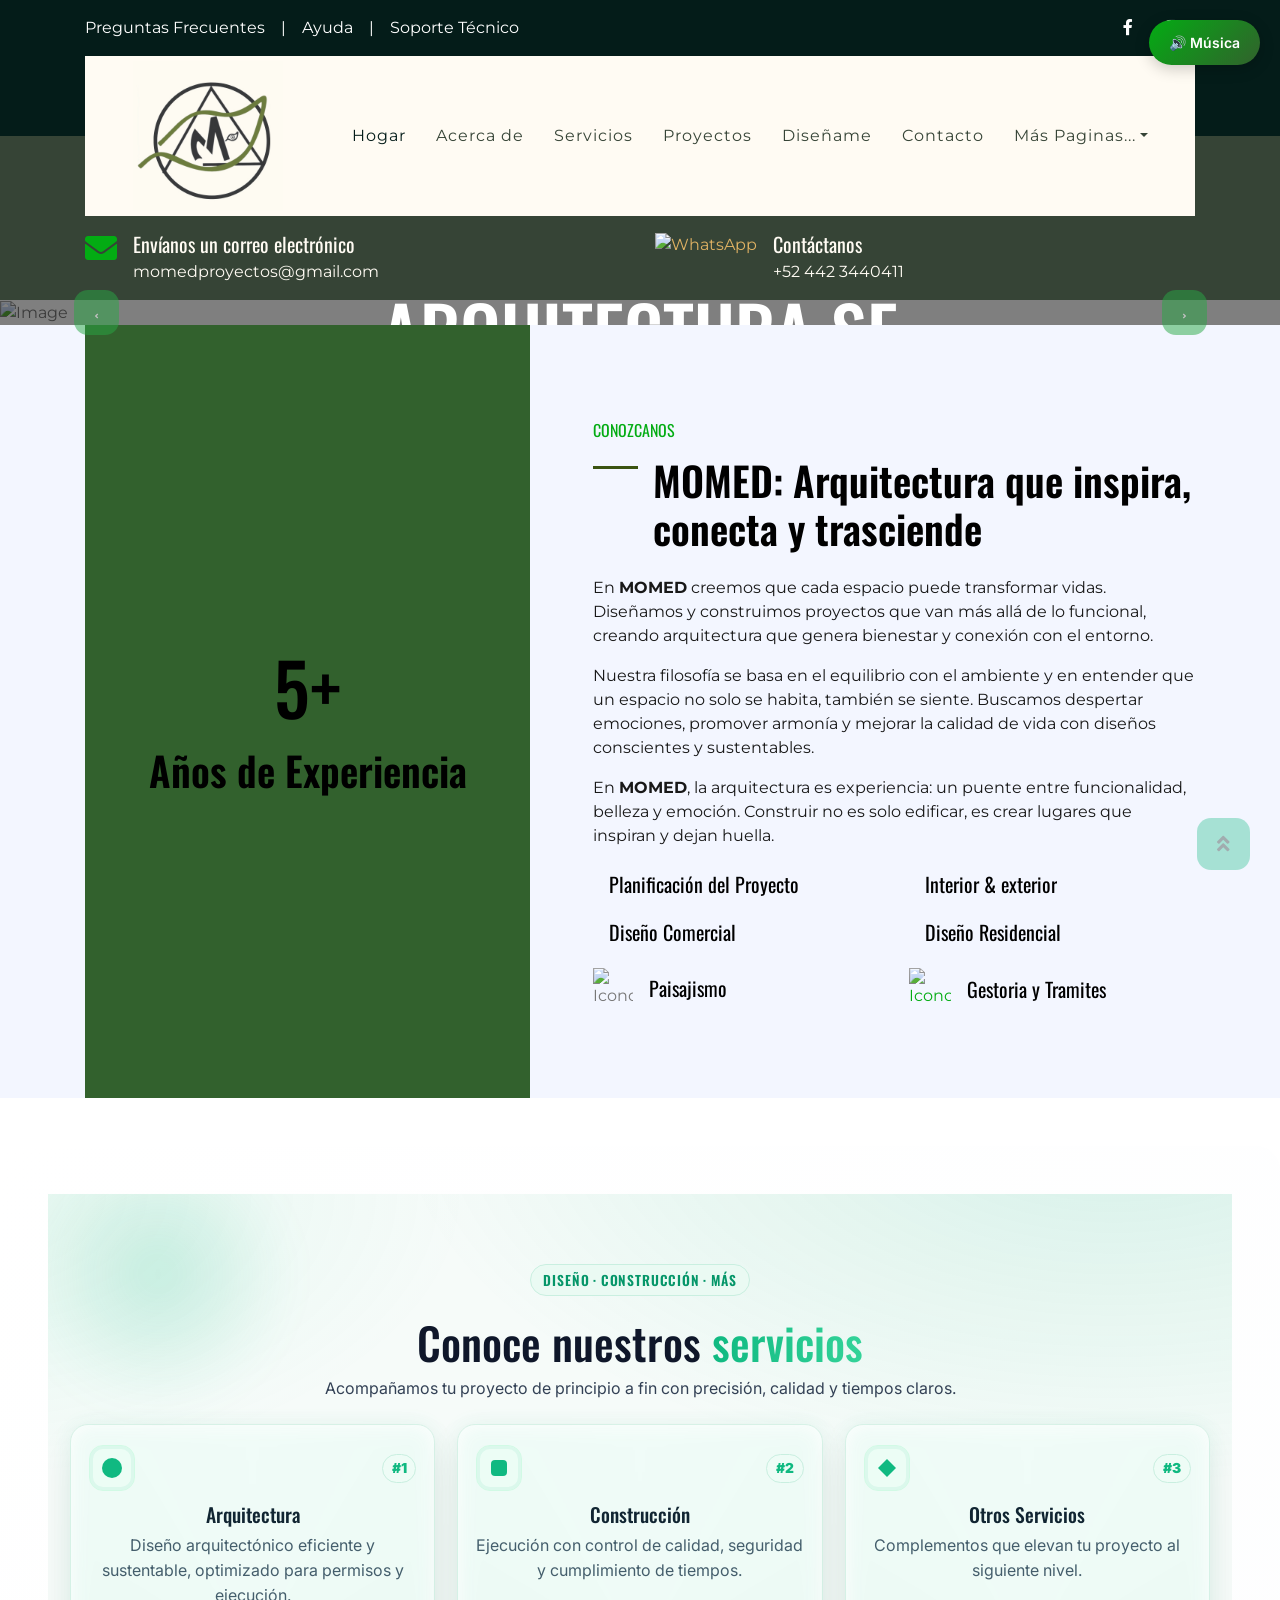
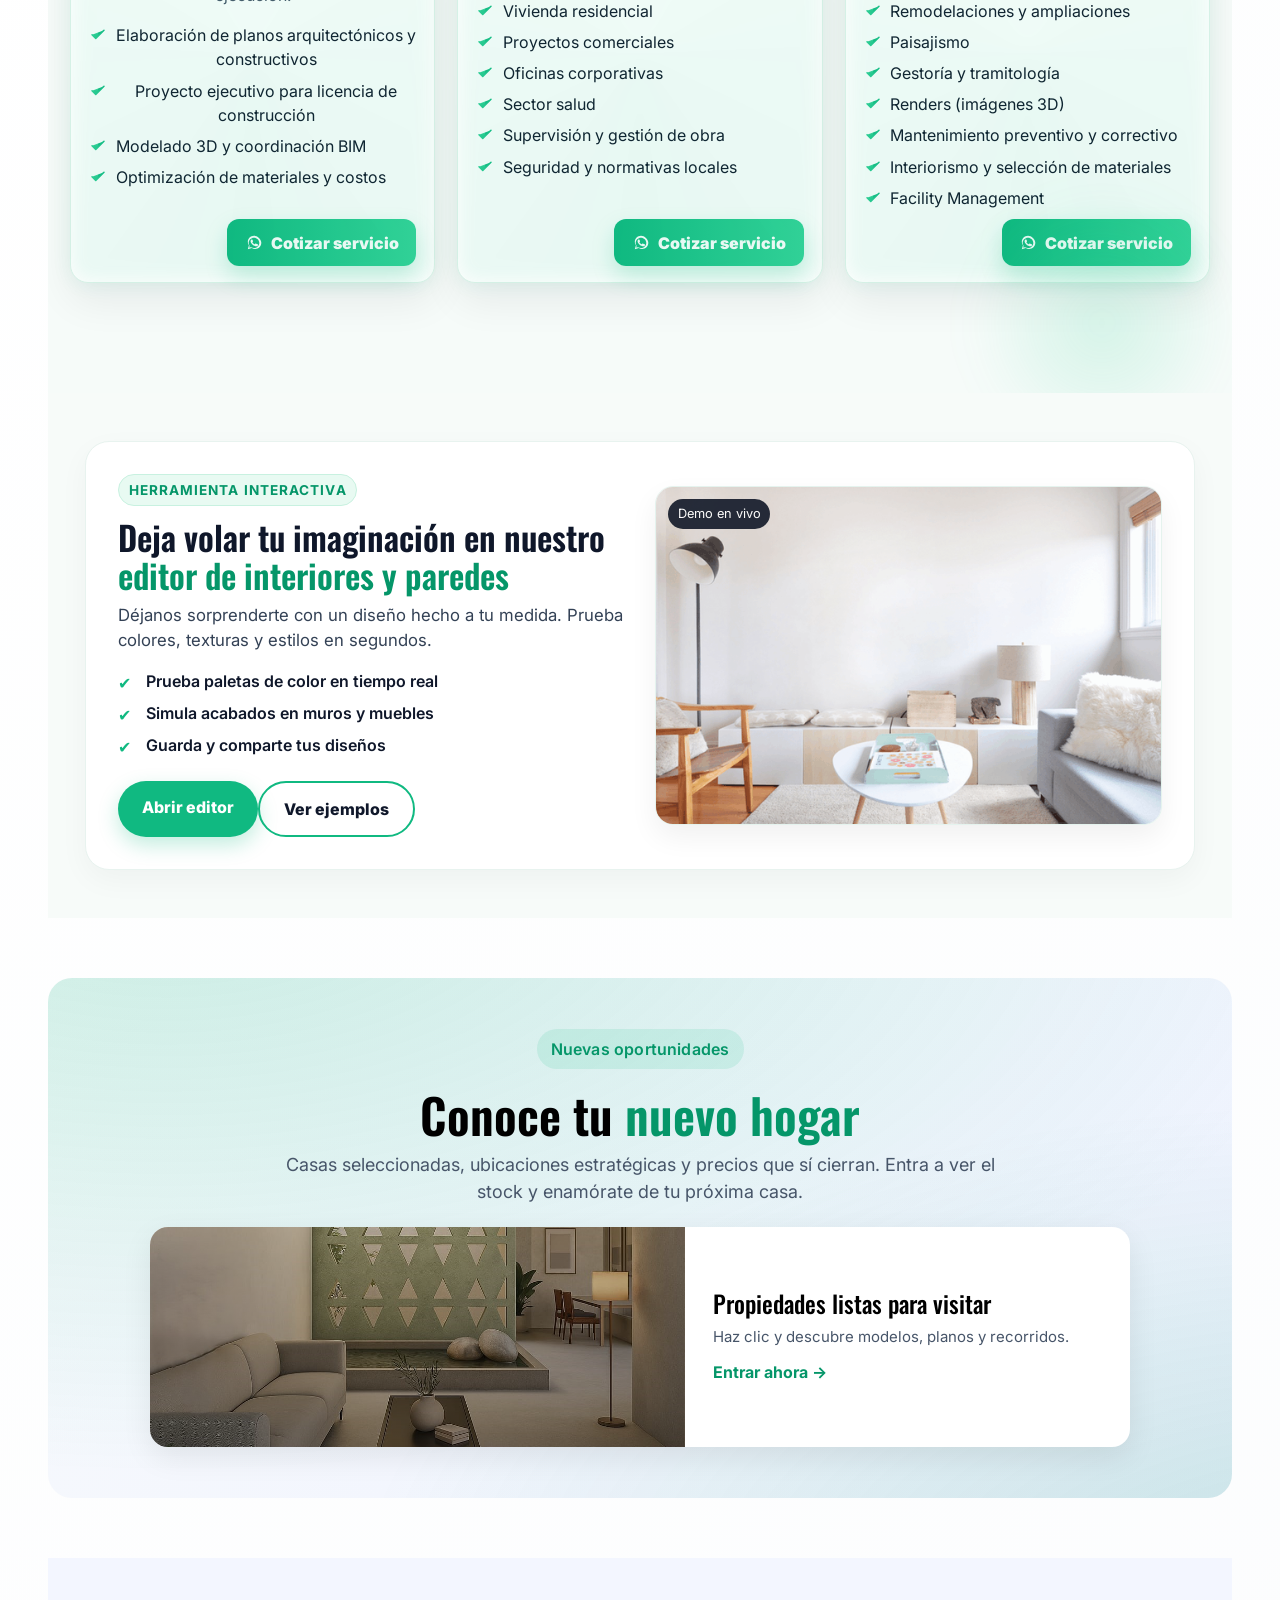
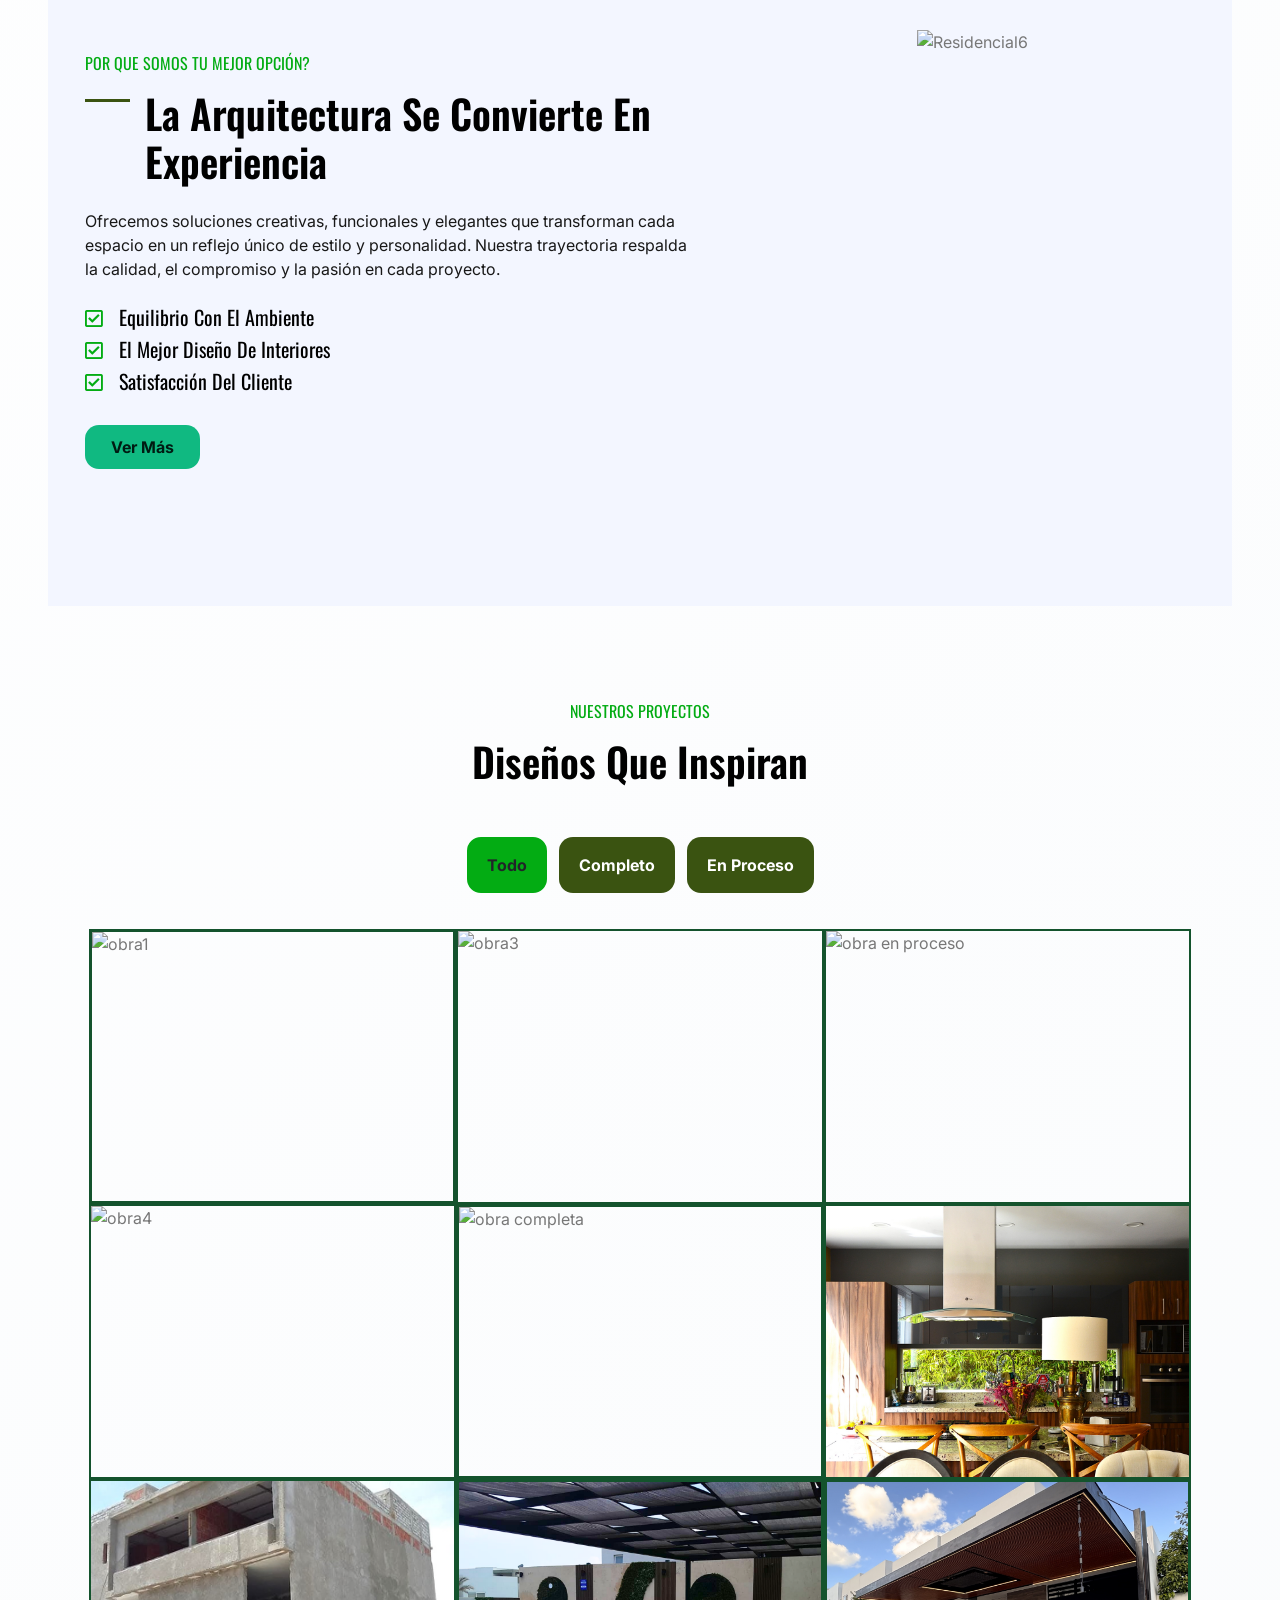
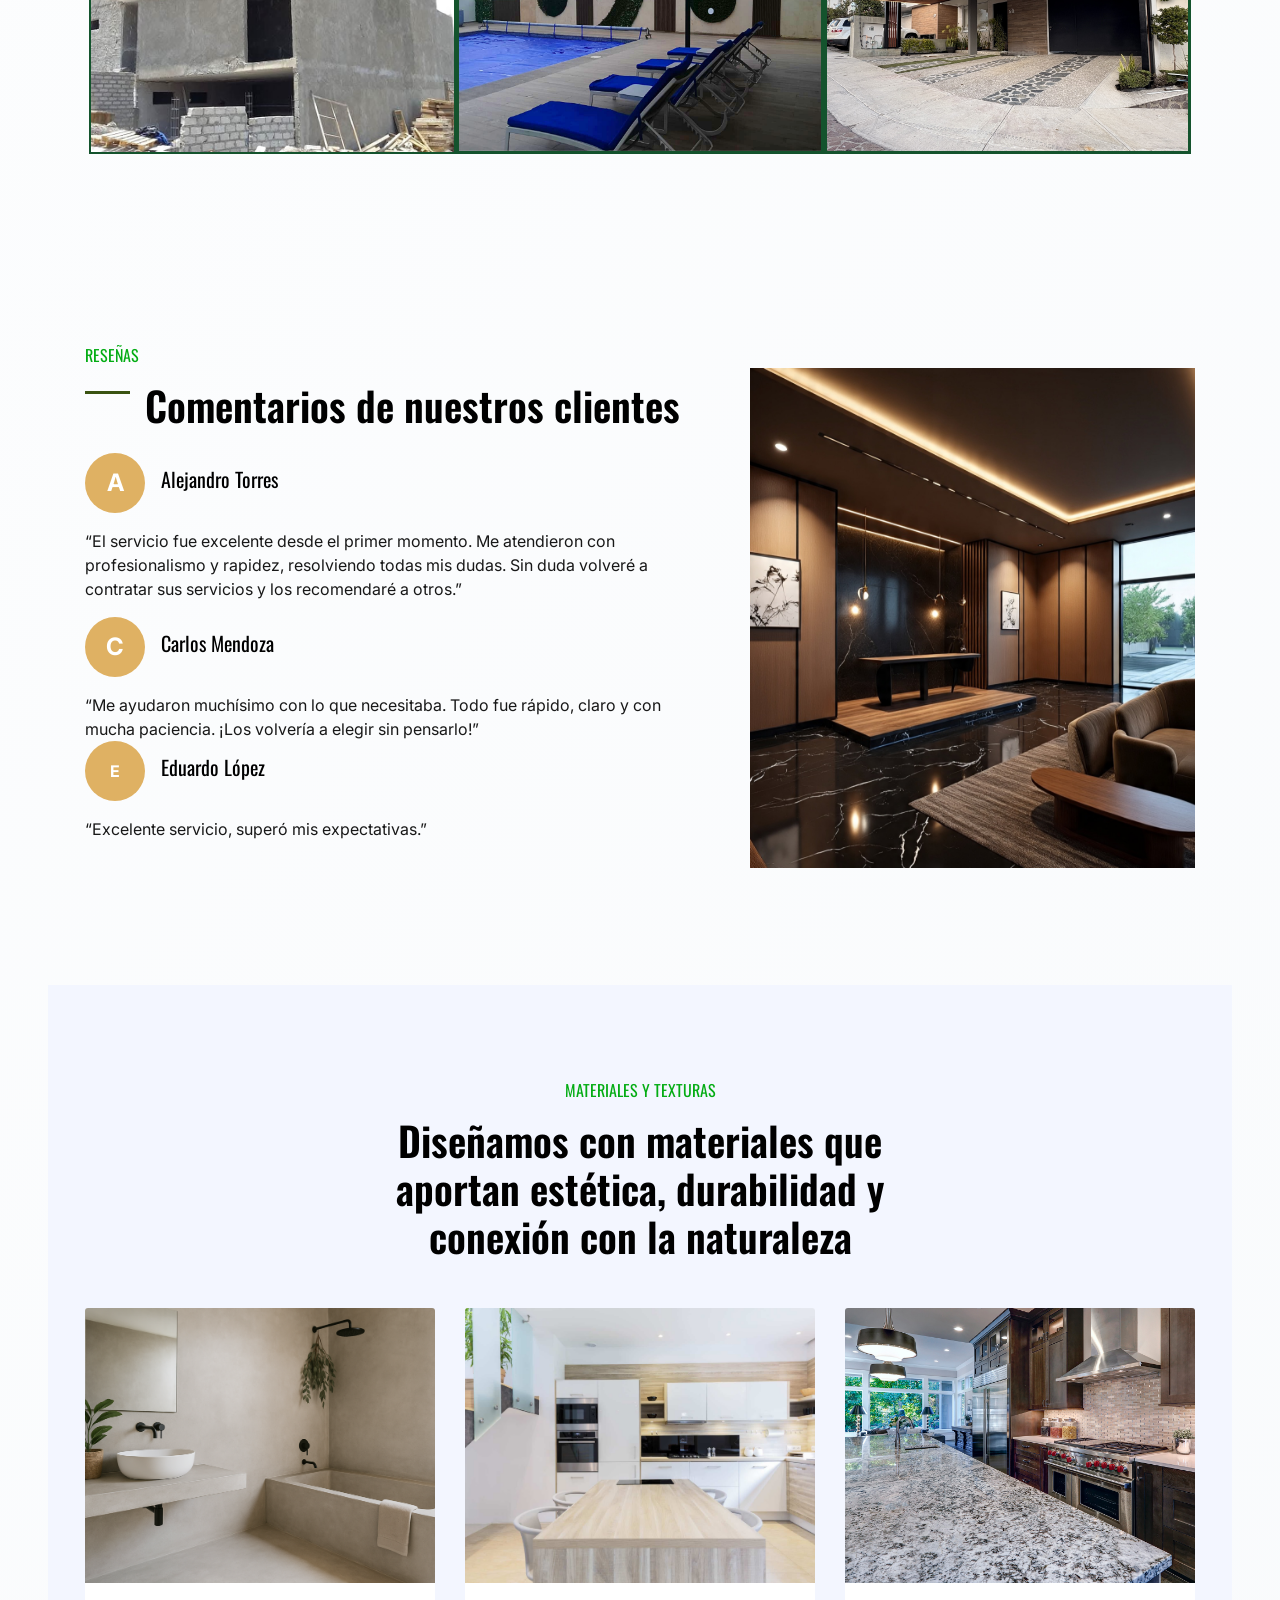
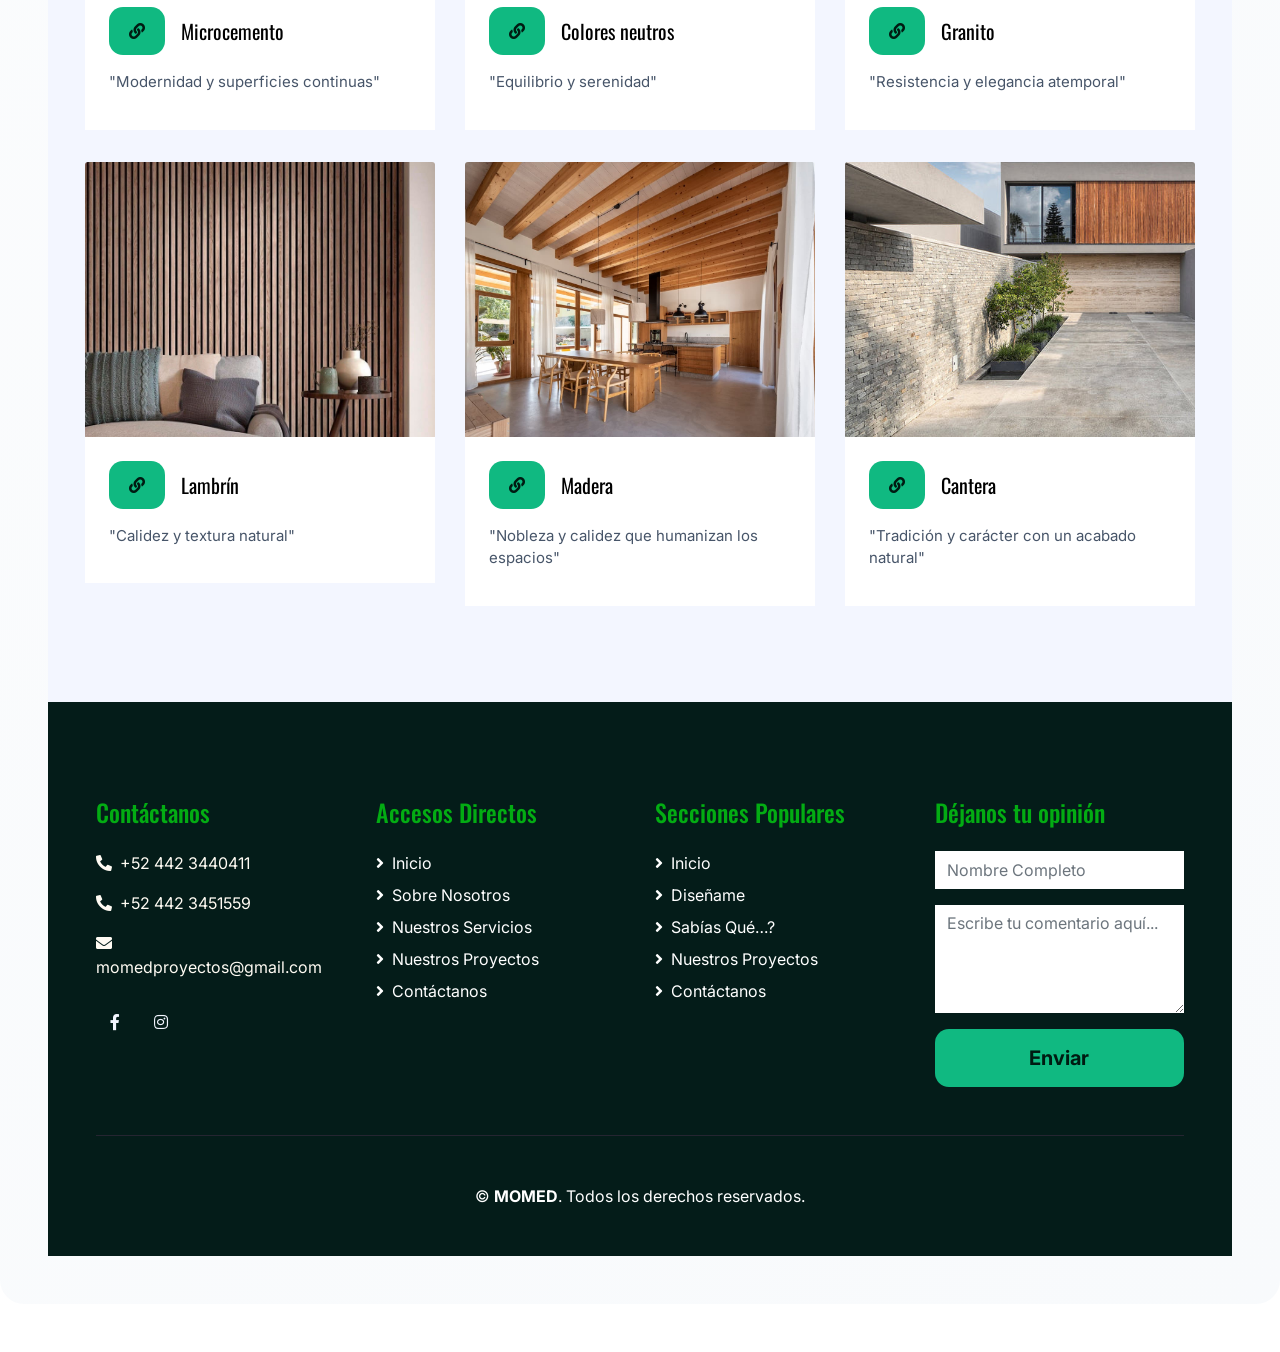
==== commit f0b4732c: "Guardando avances" ====
--- a/index.html
+++ b/index.html
@@ -1677,7 +1677,9 @@
     <script src="js/main.js"></script>
 
     <!--Inicio de Musica de Fondo Playlist mejorado por Charly -->
-    <audio id="musicaFondo" autoplay style="display: none;">
+<link rel="stylesheet" href="style.css">
+
+<audio id="musicaFondo" loop preload="auto" muted style="display: none;">
 </audio>
 
 <button onclick="toggleAudio()" class="musica-banner" id="botonMusica">
@@ -1685,7 +1687,6 @@
 </button>
 
 <script>
-    // Aqui se ponen las canciones 
     const canciones = [
         "Musica/Father Ocean.mp3",
         "Musica/Coming Home.mp3", 
@@ -1715,67 +1716,74 @@
     let isPlaying = false;
     let cancionActual = 0;
 
-    function iniciarMusicaAutomatica() {
+    function iniciarMusica() {
         audio.src = canciones[cancionActual];
-        audio.volume = 1.0; // Volumen máximo
-        
-        // Intenta reproducir inmediatamente
-        const playPromise = audio.play();
-        
-        if (playPromise !== undefined) {
-            playPromise.then(() => {
-                isPlaying = true;
-                console.log("[v0] Música iniciada automáticamente al cargar");
-            }).catch(error => {
-                // Si falla, intenta de nuevo en el primer click
-                document.addEventListener('click', function() {
-                    audio.play().then(() => {
-                        isPlaying = true;
-                    });
-                }, { once: true });
-            });
-        }
+        audio.volume = 0;    // empieza en silencio
+        audio.muted = false;
+
+        audio.play().then(() => {
+            isPlaying = true;
+            botonMusica.innerText = "🔊 " + obtenerNombreCancion();
+            botonMusica.classList.add('playing');
+
+            // Subir volumen gradualmente en ~1s
+            let v = 0;
+            const fade = setInterval(() => {
+                if (v >= 0.7) {
+                    clearInterval(fade);
+                } else {
+                    v += 0.05;
+                    audio.volume = v;
+                }
+            }, 100);
+        }).catch(err => {
+            console.log("⚠️ Autoplay bloqueado:", err);
+        });
     }
 
-    window.addEventListener('load', iniciarMusicaAutomatica);
-    // También intentar cuando el DOM esté listo
-    document.addEventListener('DOMContentLoaded', iniciarMusicaAutomatica);
-
-    // Cuando termine una canción, se reproduce la siguiente automáticamente
+    function obtenerNombreCancion() {
+        const nombreCompleto = canciones[cancionActual];
+        const nombre = nombreCompleto.split('/').pop().replace('.mp3', '');
+        return nombre.length > 20 ? nombre.substring(0, 20) + '...' : nombre;
+    }
+
+    // Cuando termine una canción, pasa a la siguiente
     audio.addEventListener('ended', function() {
         cancionActual = (cancionActual + 1) % canciones.length;
         audio.src = canciones[cancionActual];
-        audio.play();
-        console.log("[v0] Cambiando a la siguiente canción:", canciones[cancionActual]);
+        audio.play().then(() => {
+            botonMusica.innerText = "🔊 " + obtenerNombreCancion();
+        });
     });
 
     function toggleAudio() {
         if (isPlaying) {
             audio.pause();
-            botonMusica.innerText = "🔇 Mute";
+            botonMusica.innerText = "🔇 Pausado";
+            botonMusica.classList.remove('playing');
         } else {
             audio.play().then(() => {
-                botonMusica.innerText = "🔊 Música";
+                botonMusica.innerText = "🔊 " + obtenerNombreCancion();
+                botonMusica.classList.add('playing');
             });
         }
         isPlaying = !isPlaying;
     }
 
-    const style = document.createElement('style');
-    style.textContent = `
-        @keyframes pulse {
-            0% { transform: scale(1); }
-            50% { transform: scale(1.05); }
-            100% { transform: scale(1); }
-        }
-        .musica-banner {
-            transition: all 0.3s ease;
-        }
-    `;
-    document.head.appendChild(style);
+    // 🎵 Activar música en la primera interacción (scroll, clic o touch)
+    function activarMusicaConInteraccion() {
+        iniciarMusica();
+        document.removeEventListener('scroll', activarMusicaConInteraccion);
+        document.removeEventListener('click', activarMusicaConInteraccion);
+        document.removeEventListener('touchstart', activarMusicaConInteraccion);
+    }
+
+    document.addEventListener('scroll', activarMusicaConInteraccion, { once: true });
+    document.addEventListener('click', activarMusicaConInteraccion, { once: true });
+    document.addEventListener('touchstart', activarMusicaConInteraccion, { once: true });
 </script>
 
-<!--Fin de la reproduccion de Musica-->
+    <!--Fin de la reproduccion de Musica-->
     
     <!-- Script para manejar el envío de comentarios con EmailJS -->
     <script>
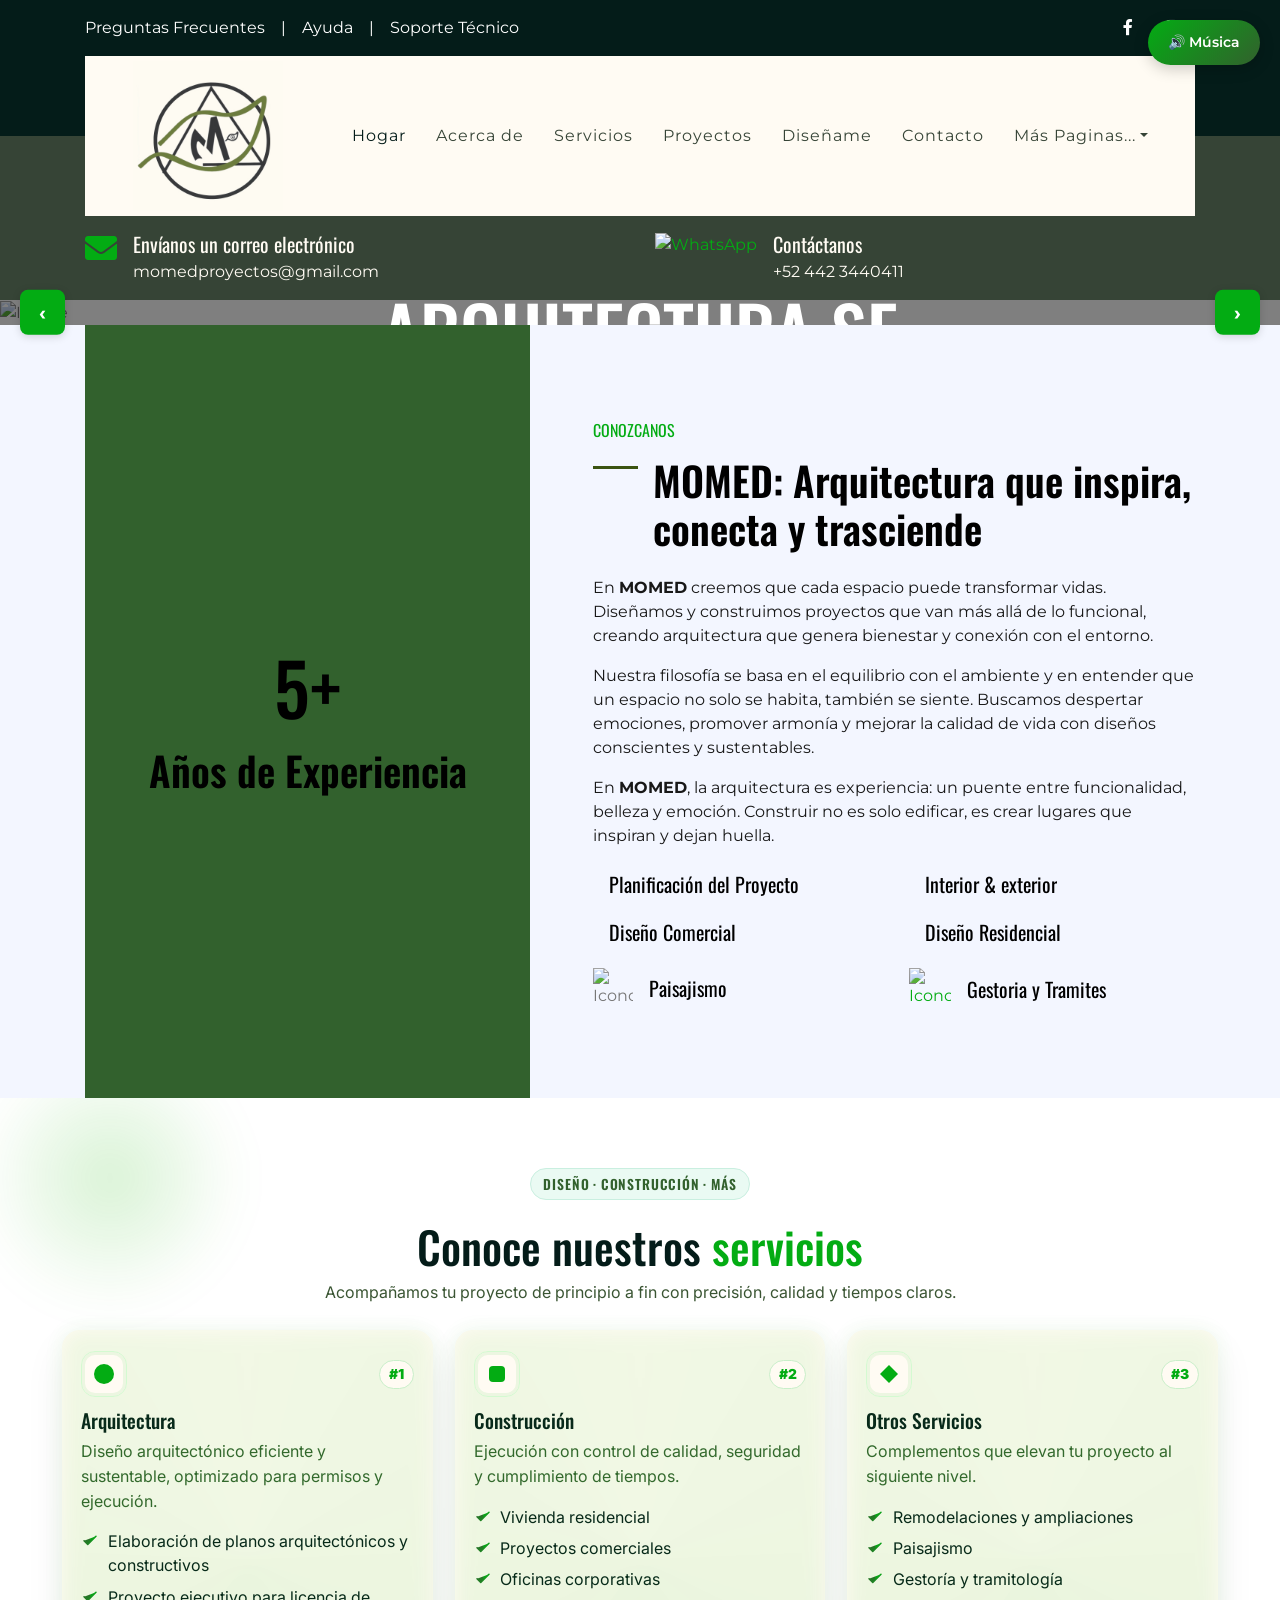
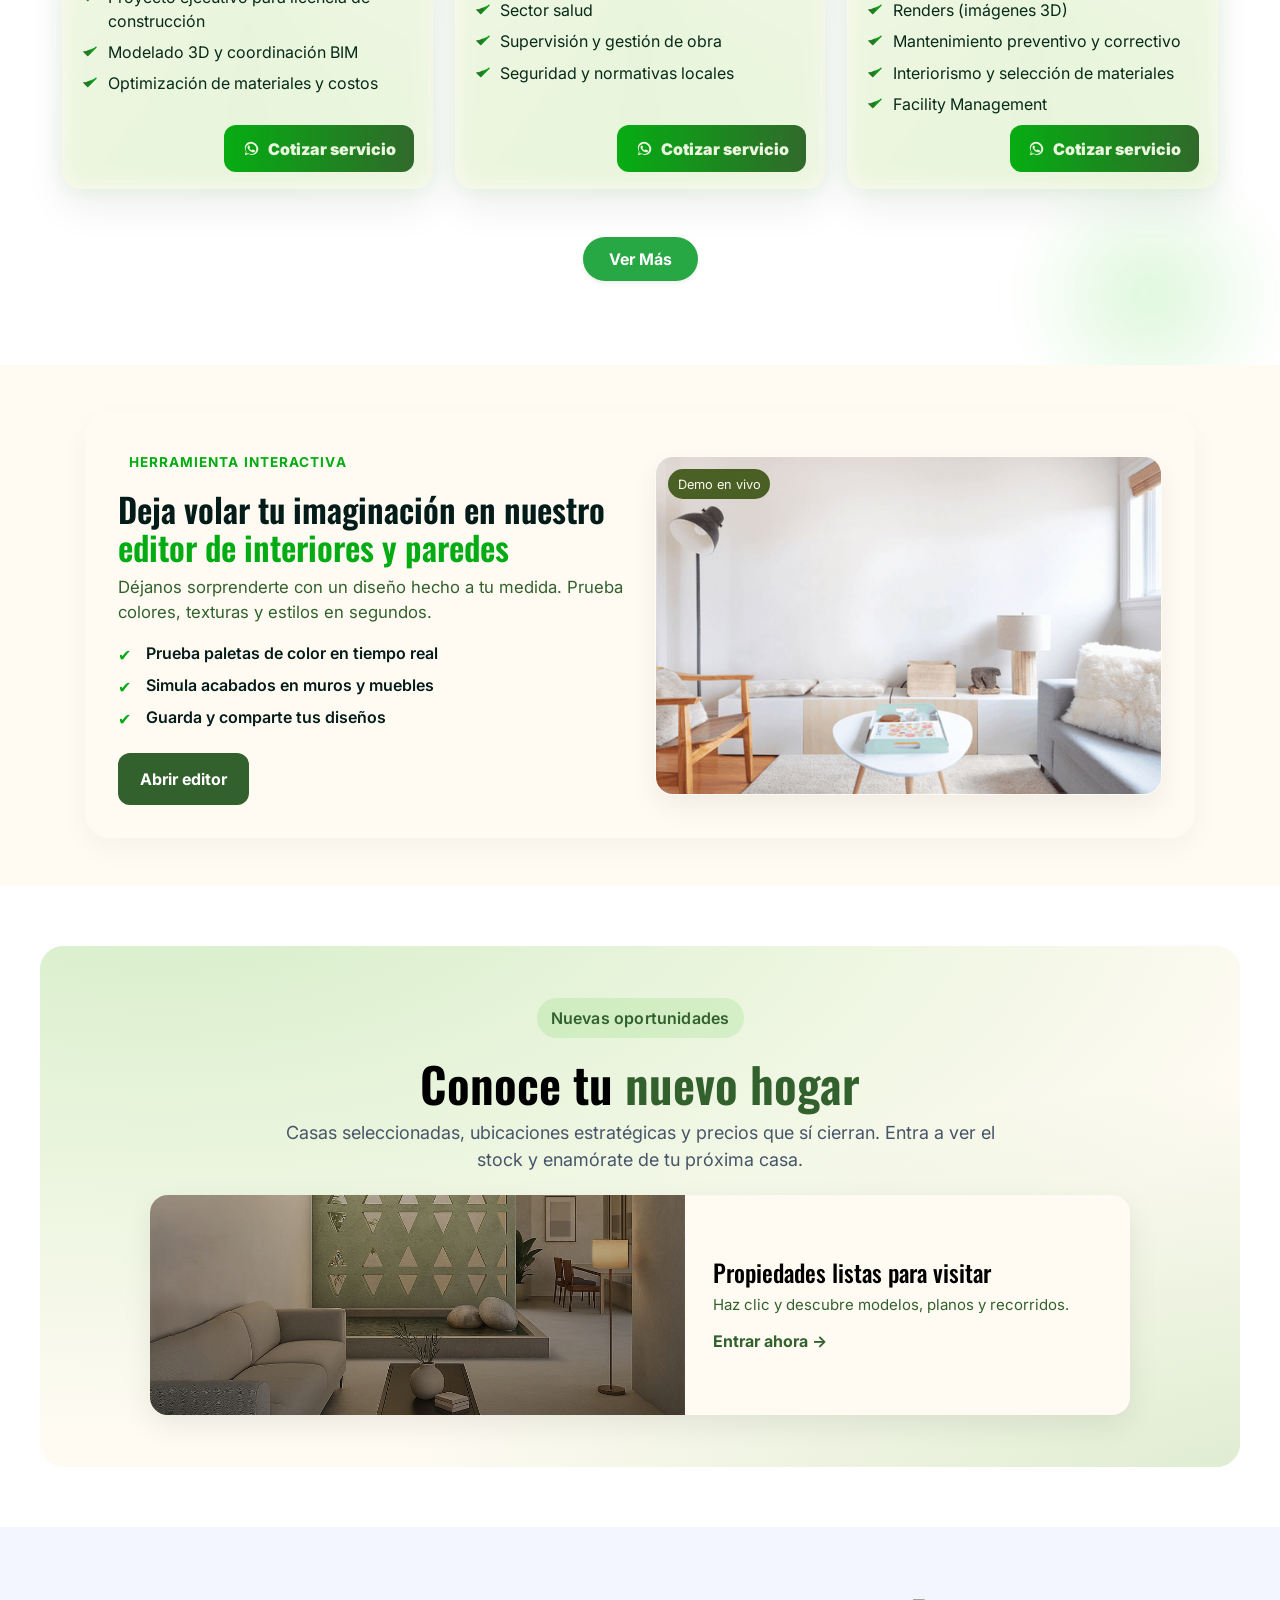
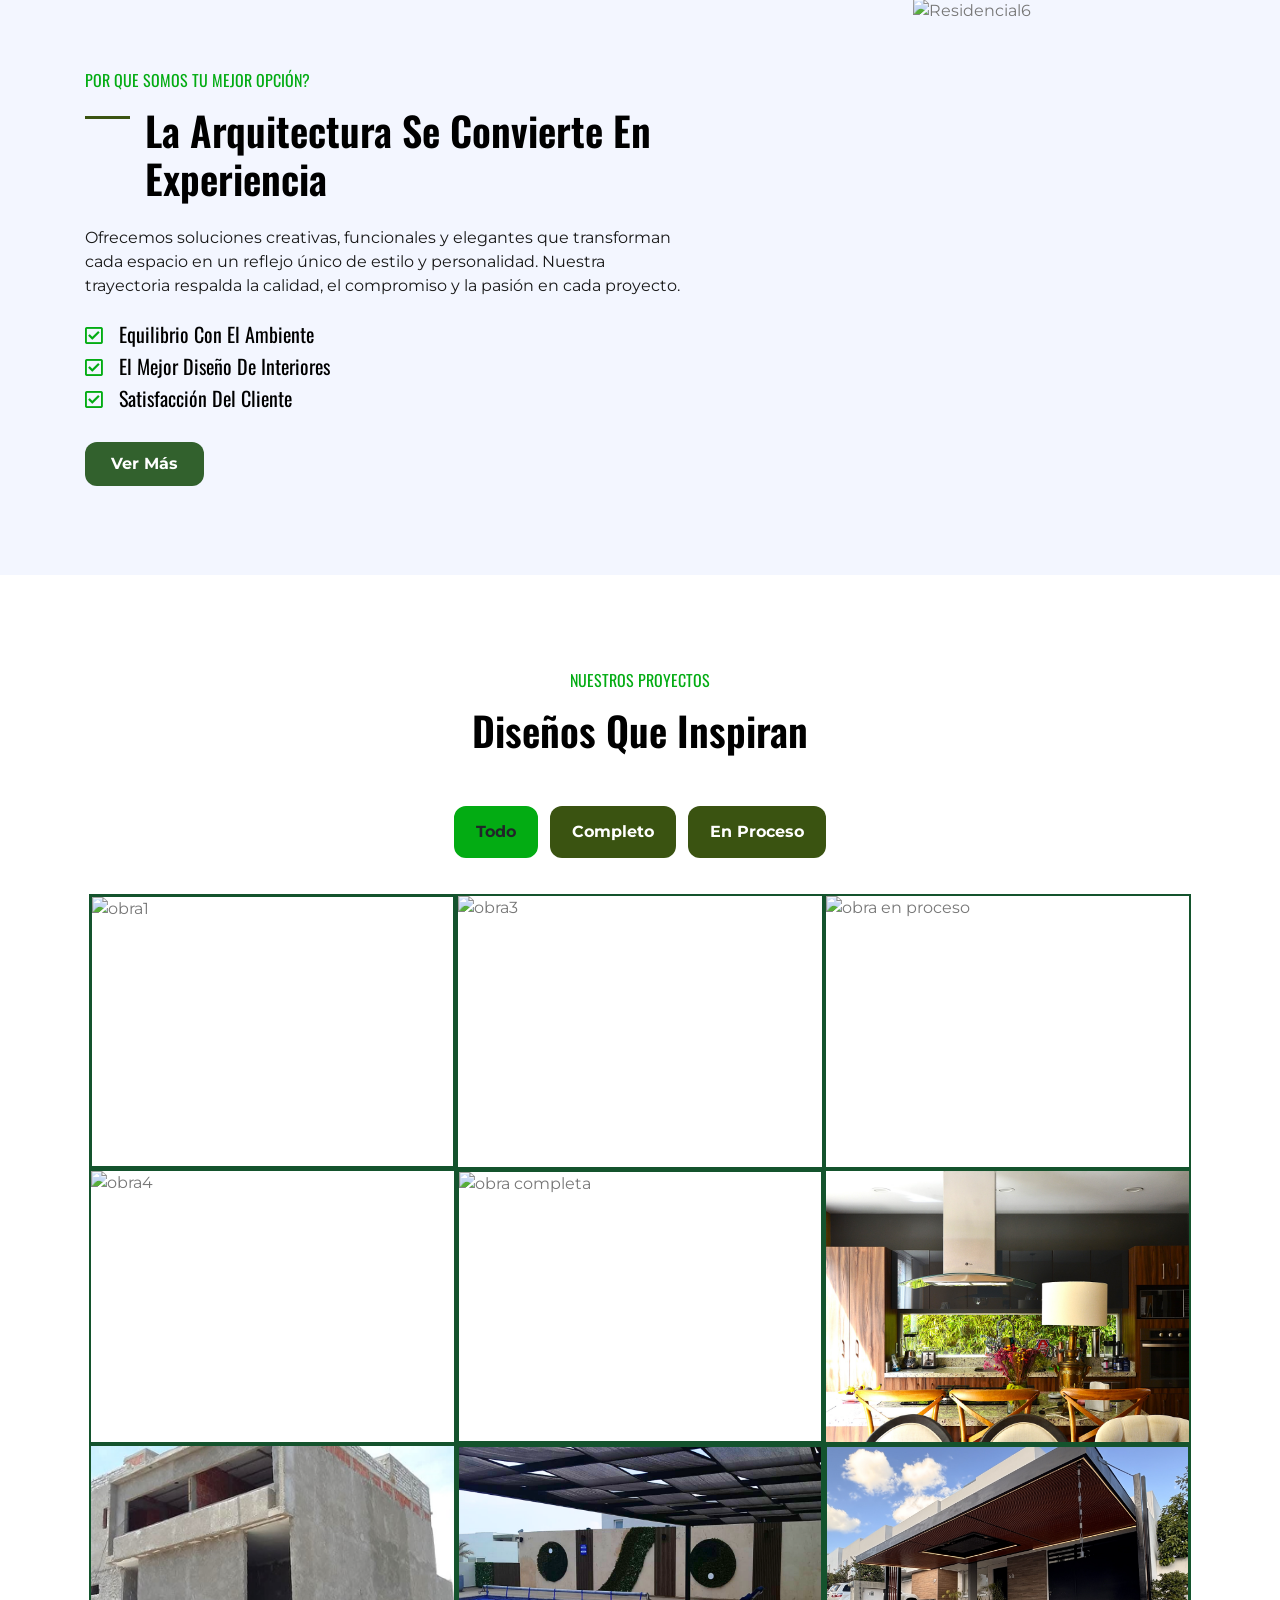
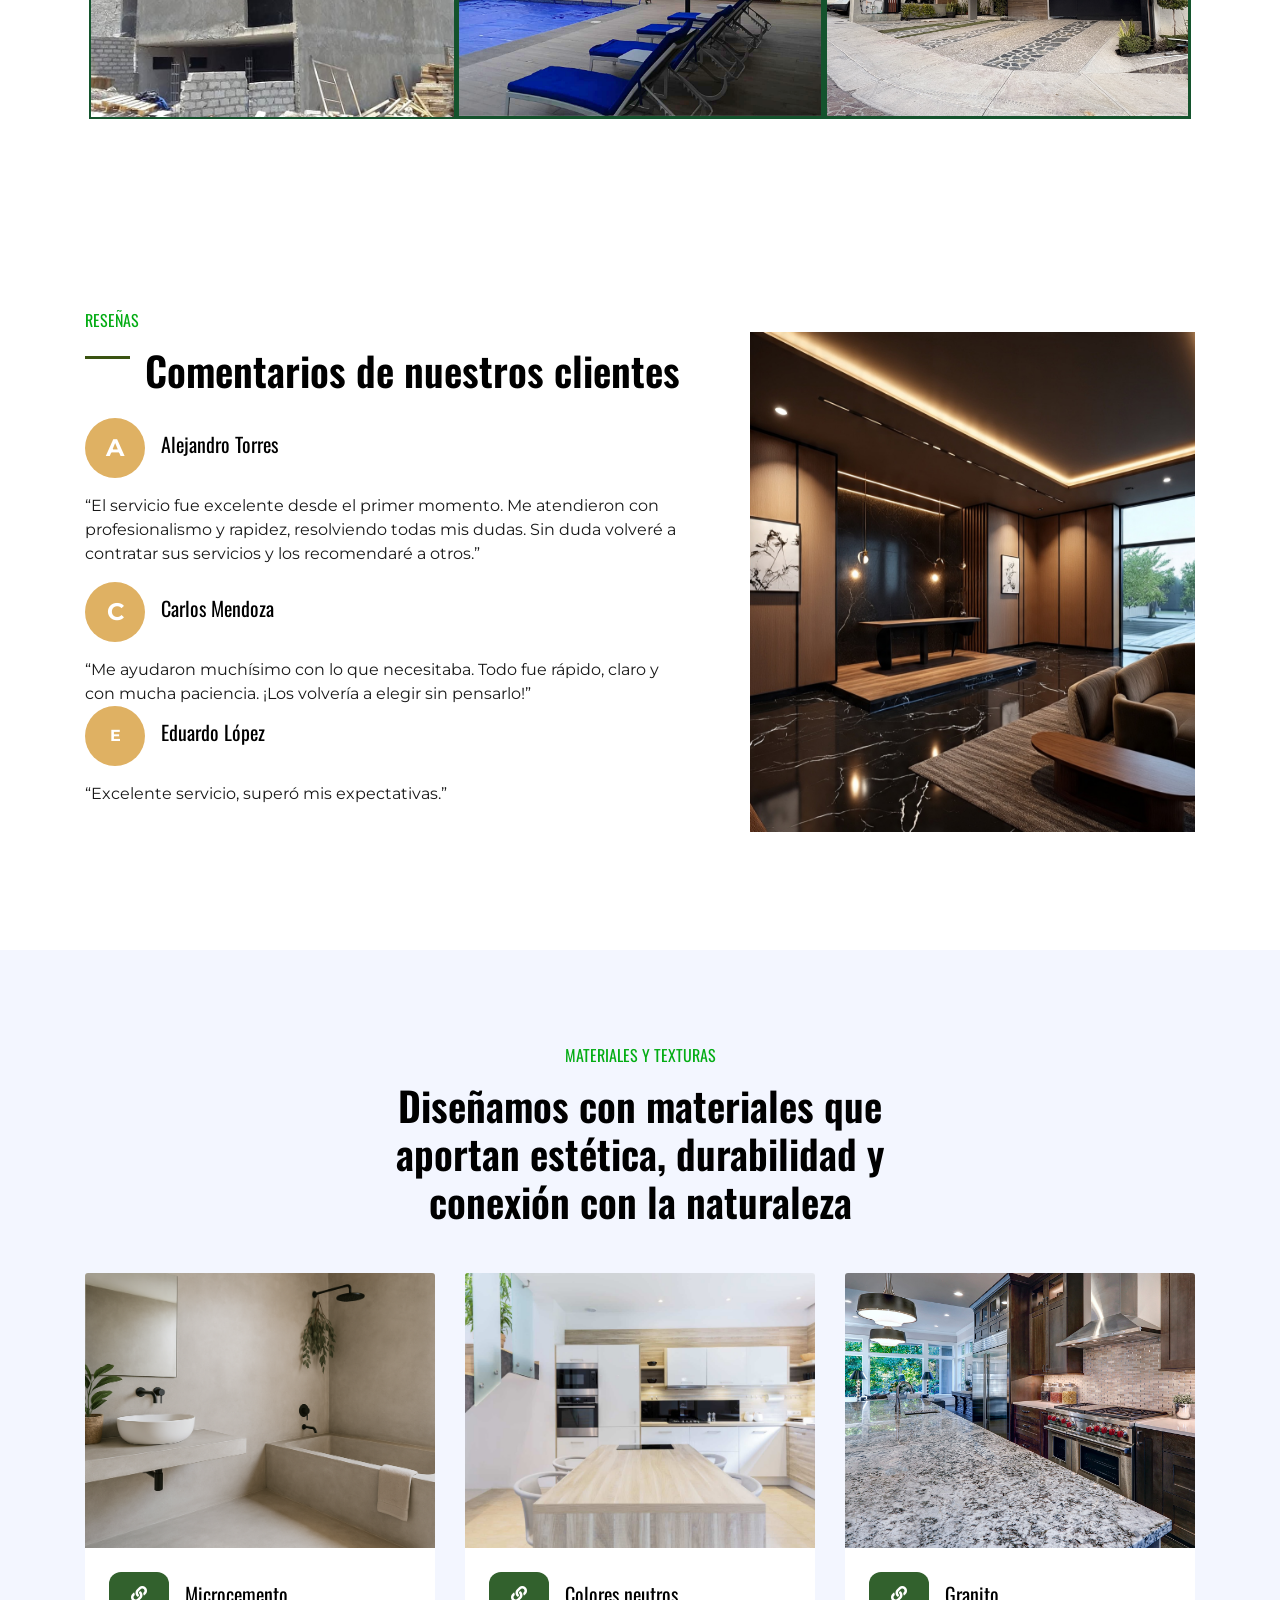
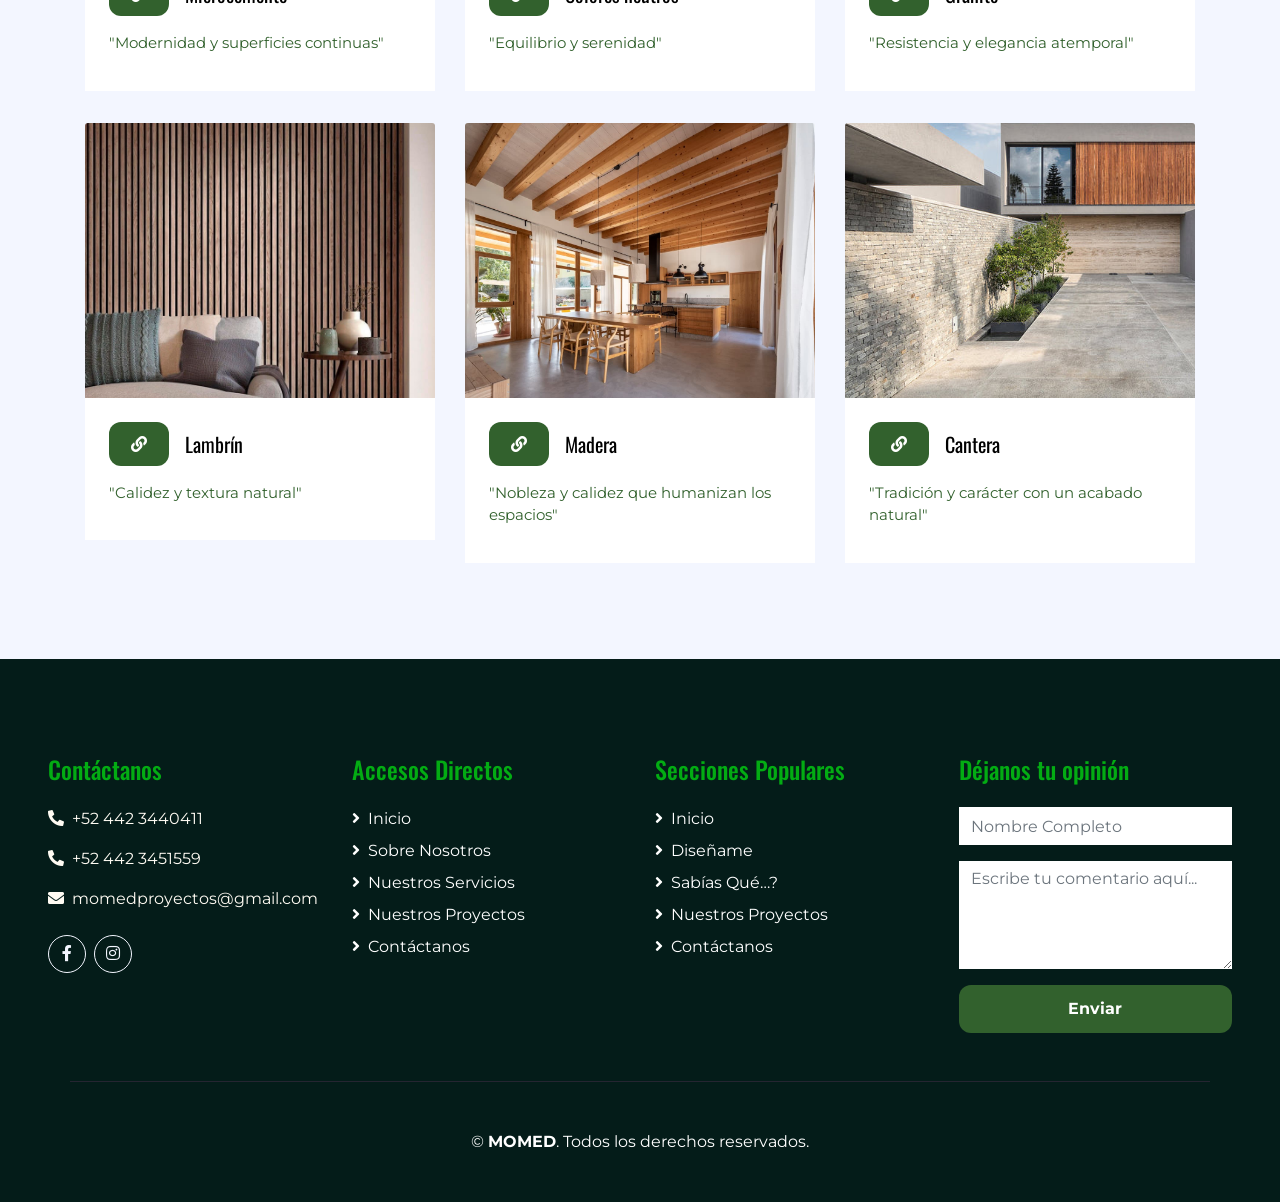
==== commit 0e5b882d: "Update index.html" ====
--- a/index.html
+++ b/index.html
@@ -15,6 +15,7 @@
 
     <!-- Plantillas Google Web -->
     <link href="https://fonts.googleapis.com/css2?family=Montserrat&family=Oswald:wght@400;500;600&display=swap" rel="stylesheet"> 
+    <link href="https://fonts.googleapis.com/css2?family=Inter:wght@400;500;600;700;800&display=swap" rel="stylesheet">
 
     <!-- Tipografia Awesome -->
     <link href="https://cdnjs.cloudflare.com/ajax/libs/font-awesome/5.10.0/css/all.min.css" rel="stylesheet">
@@ -37,6 +38,86 @@
             emailjs.init("fBsDQAPpy2ke_o-zr"); // Reemplaza con tu Public Key de EmailJS
         })();
     </script>
+
+    <!-- Estilos unificados para botones consistentes -->
+    <style>
+        /* Override para botones específicos */
+
+        /* Estilos específicos para controles del carrusel - botones cuadrados verdes con flechas blancas */
+        .carousel-control-prev, .carousel-control-next {
+            width: auto;
+            height: auto;
+            top: 50%;
+            transform: translateY(-50%);
+            opacity: 1;
+        }
+
+        .carousel-control-prev {
+            left: 20px;
+        }
+
+        .carousel-control-next {
+            right: 20px;
+        }
+
+        /* Mejorando el centrado de los botones del carrusel */
+        .carousel-control-prev .btn, .carousel-control-next .btn {
+            width: 45px !important;
+            height: 45px !important;
+            border-radius: 8px !important; /* Cuadrado con esquinas ligeramente redondeadas */
+            background: #03ac13 !important; /* Verde sólido */
+            border: none !important;
+            display: flex !important;
+            align-items: center !important;
+            justify-content: center !important;
+            box-shadow: 0 2px 8px rgba(0, 0, 0, 0.15) !important;
+            transition: all 0.3s ease !important;
+            padding: 0 !important;
+            position: relative !important;
+        }
+
+        .carousel-control-prev .btn:hover, .carousel-control-next .btn:hover {
+            background: #03ac13 !important;
+            transform: scale(1.05) !important;
+            box-shadow: 0 4px 12px rgba(0, 0, 0, 0.25) !important;
+        }
+
+        /* Centrando perfectamente las flechas con caracteres tipográficos */
+        .carousel-control-prev-icon, .carousel-control-next-icon {
+            width: auto !important;
+            height: auto !important;
+            background-image: none !important;
+            background-size: 100% 100% !important;
+            filter: none !important;
+            position: absolute !important;
+            top: 50% !important;
+            left: 50% !important;
+            transform: translate(-50%, -50%) !important;
+            display: flex !important;
+            align-items: center !important;
+            justify-content: center !important;
+        }
+
+        .carousel-control-prev-icon::before {
+            content: '‹' !important;
+            font-size: 20px !important;
+            color: #fff !important;
+            font-weight: bold !important;
+            line-height: 1 !important;
+            display: block !important;
+            text-align: center !important;
+        }
+
+        .carousel-control-next-icon::before {
+            content: '›' !important;
+            font-size: 20px !important;
+            color: #fff !important;
+            font-weight: bold !important;
+            line-height: 1 !important;
+            display: block !important;
+            text-align: center !important;
+        }
+    </style>
 </head>
 
 <body>
@@ -49,57 +130,43 @@
                         <a class="text-white pr-3" href="">Preguntas Frecuentes</a>
                         <span class="text-white">|</span>
                         <a class="text-white px-3" href="contact.html">Ayuda</a>
-
                         <span class="text-white">|</span>
                         <a class="text-white pl-3" href="mailto:soportemomed@googlegroups.com">Soporte Técnico</a>
-
                     </div>
                 </div>
                 <div class="col-md-6 text-center text-lg-right">
-                    <!--Charly, agregado y redireccion a la red social de Facebook-->
                     <div class="d-inline-flex align-items-center">
                         <a class="text-white px-3" 
-   href="https://www.facebook.com/p/MOMED-100075915498484/" 
-   target="_blank" 
-   rel="noopener noreferrer">
-   <i class="fab fa-facebook-f"></i></a>
+                           href="https://www.facebook.com/p/MOMED-100075915498484/" 
+                           target="_blank" 
+                           rel="noopener noreferrer">
+                           <i class="fab fa-facebook-f"></i>
                         </a>
-                        </a>
-                        </a>
-                        <!--Charly, Agregado y redireccion a la red social de Instagram-->
                         <a class="text-white px-3" 
-   href="https://www.instagram.com/momed_arquitectura/?fbclid=IwY2xjawLGf-BleHRuA2FlbQIxMABicmlkETFGa0swOWpHN1dwZFBnSjFCAR4vy0A4iqyH8xGg_F4HKCoKwFYCBsZsAib7CEpJ7LOA2ehIvoU_87OjTcg6mg_aem_h4qptahWIcuug3rvusXuBg" 
-   target="_blank" 
-   rel="noopener noreferrer">
-   <i class="fab fa-instagram"></i></a>   
-   
-</a>
-
-                        </a>
+                           href="https://www.instagram.com/momed_arquitectura/?fbclid=IwY2xjawLGf-BleHRuA2FlbQIxMABicmlkETFGa0swOWpHN1dwZFBnSjFCAR4vy0A4iqyH8xGg_F4HKCoKwFYCBsZsAib7CEpJ7LOA2ehIvoU_87OjTcg6mg_aem_h4qptahWIcuug3rvusXuBg" 
+                           target="_blank" 
+                           rel="noopener noreferrer">
+                           <i class="fab fa-instagram"></i>
+                        </a>   
                     </div>
                 </div>
             </div>
         </div>
     </div>
     <!-- Final de la barra Superior -->
-
 
     <!-- Inicio de la barra de Navegación -->
     <div class="container-fluid position-relative nav-bar p-0">
         <div class="container position-relative" style="z-index: 9;">
-            <!--charly Cambio el color-->
             <nav class="navbar navbar-expand-lg bg-floral-white navbar-dark py-3 py-lg-0 pl-3 pl-lg-5">
                 <a href="" class="navbar-brand">
-                   <!--DAYAN:CAMBIO RUTA DE LOGO DE TEXTO A LOGO DE IMAGEN-->
                    <img src="img/Logo.jpg" alt="Logo MOMED" style="height: 150px;">
-
                 </a>
                 <button type="button" class="navbar-toggler" data-toggle="collapse" data-target="#navbarCollapse">
                     <span class="navbar-toggler-icon"></span>
                 </button>
                 <div class="collapse navbar-collapse justify-content-between px-3" id="navbarCollapse">
                     <div class="navbar-nav ml-auto py-0">
-                        <!--Brayan:CAMBIO TEXTOs A Español-->
                         <a href="index.html" class="nav-item text-rich-black nav-link active">Hogar</a>
                         <a href="about.html" class="nav-item text-timber-green nav-link">Acerca de</a>
                         <a href="service.html" class="nav-item text-timber-green nav-link">Servicios</a> 
@@ -120,72 +187,56 @@
     </div>
     <!-- Final de la barra de Navegación -->
 
-
     <!-- Inicio de Navegación -->
-    <!--charly Cambio el color-->
-<div class="container-fluid bg-timber-green py-3">
-  <div class="container">
-    <div class="row justify-content-center">
-
-      <!-- Bloque Correo -->
-      <div class="col-lg-6 d-flex mb-3 mb-lg-0">
-  <div class="d-inline-flex text-left align-items-start">
-    <!-- Ícono de correo con enlace -->
-    <a href="mailto:momedproyectos@gmail.com" class="mr-3">
-      <i class="fas fa-envelope fa-2x" style="color: #03ac13;"></i>
-    </a>
-    <!-- Texto e email -->
-    <div class="d-flex flex-column">
-      <h5 class="text-floral-white mb-1">Envíanos un correo electrónico</h5>
-      <a href="mailto:momedproyectos@gmail.com" class="text-floral-white" style="text-decoration: none;">
-        momedproyectos@gmail.com
-      </a>
-    </div>
-  </div>
-</div>
-
-
-      <!-- Bloque WhatsApp -->
-      <div class="col-lg-6 d-flex">
-        <div class="d-inline-flex text-left align-items-start">
-          <a href="https://wa.me/524423440411" target="_blank">
-            <img src="https://cdn-icons-png.flaticon.com/512/733/733585.png" 
-                 alt="WhatsApp" 
-                 style="width: 36px; height: 36px;" class="mr-3">
-          </a>
-          <div class="d-flex flex-column">
-            <h5 class="text-floral-white mb-1">Contáctanos</h5>
-            <a href="https://wa.me/524423440411" target="_blank" class="text-floral-white" style="text-decoration: none;">
-              +52 442 3440411
-            </a>
+    <div class="container-fluid bg-timber-green py-3">
+      <div class="container">
+        <div class="row justify-content-center">
+          <!-- Bloque Correo -->
+          <div class="col-lg-6 d-flex mb-3 mb-lg-0">
+              <div class="d-inline-flex text-left align-items-start">
+                <a href="mailto:momedproyectos@gmail.com" class="mr-3">
+                  <i class="fas fa-envelope fa-2x" style="color: #03ac13;"></i>
+                </a>
+                <div class="d-flex flex-column">
+                  <h5 class="text-floral-white mb-1">Envíanos un correo electrónico</h5>
+                  <a href="mailto:momedproyectos@gmail.com" class="text-floral-white" style="text-decoration: none;">
+                    momedproyectos@gmail.com
+                  </a>
+                </div>
+              </div>
           </div>
+
+          <!-- Bloque WhatsApp -->
+          <div class="col-lg-6 d-flex">
+            <div class="d-inline-flex text-left align-items-start">
+              <a href="https://wa.me/524423440411" target="_blank">
+                <img src="https://cdn-icons-png.flaticon.com/512/733/733585.png" 
+                     alt="WhatsApp" 
+                     style="width: 36px; height: 36px;" class="mr-3">
+              </a>
+              <div class="d-flex flex-column">
+                <h5 class="text-floral-white mb-1">Contáctanos</h5>
+                <a href="https://wa.me/524423440411" target="_blank" class="text-floral-white" style="text-decoration: none;">
+                  +52 442 3440411
+                </a>
+              </div>
+            </div>
+          </div>
         </div>
       </div>
-
-    </div>
-  </div>
-</div>
-
-                    </div>
-                </div>
-            </div>
-        </div>
     </div>
     <!-- Final de Navegación -->
-
 
     <!-- Inicio del Carrusel -->
     <div class="container-fluid p-0">
         <div id="header-carousel" class="carousel slide" data-ride="carousel">
             <div class="carousel-inner">
                 <div class="carousel-item active">
-                    <!--Dayan:CAMBIO DE IMAGENES DEL CARRUSEL-->
                     <img class="w-100" src="img/INNOVA 1.png" alt="Image"  style="height: 100vh; object-fit: cover;">
                     <div class="carousel-caption d-flex flex-column align-items-center justify-content-center">
                         <div class="p-3" style="max-width: 800px;">
-                            <!--Charly Cambio de color-->
                             <h4 class="text-green text-uppercase font-weight-normal mb-md-3">DISEÑO CON VISION EXCLUSIVA Y ATEMPORAL</h4>
-                            <h3 class="display-3 text-white mb-md-4">“BIENVENIDO A UN ESPACIO DONDE LA ARQUITECTURA SE CONVIERTE EN ARTE DE VIVIR”</h3>
+                            <h3 class="display-3 text-white mb-md-4">"BIENVENIDO A UN ESPACIO DONDE LA ARQUITECTURA SE CONVIERTE EN ARTE DE VIVIR"</h3>
                         </div>
                     </div>
                 </div>
@@ -193,9 +244,8 @@
                     <img class="w-100" src="img/SERENDIPIA 1.png" alt="Image"  style="height: 100vh; object-fit: cover;">
                     <div class="carousel-caption d-flex flex-column align-items-center justify-content-center">
                         <div class="p-3" style="max-width: 800px;">
-                            <!--Charly Cambio de color-->
                             <h4 class="text-green text-uppercase font-weight-normal mb-md-3">ELEGANCIA HECHA ESPACIO</h4>
-                            <h3 class="display-3 text-white mb-md-4">“DISEÑAMOS EXPERIENCIAS QUE TRASCIENDEN LO VISUAL Y SE SIENTEN EN EL ALMA”</h3>
+                            <h3 class="display-3 text-white mb-md-4">"DISEÑAMOS EXPERIENCIAS QUE TRASCIENDEN LO VISUAL Y SE SIENTEN EN EL ALMA"</h3>
                         </div>
                     </div>
                 </div>
@@ -203,19 +253,18 @@
                     <img class="w-100" src="img/TULIPAN 6.png" alt="Image"  style="height: 100vh; object-fit: cover;">
                     <div class="carousel-caption d-flex flex-column align-items-center justify-content-center">
                         <div class="p-3" style="max-width: 800px;">
-                            <!--Charly Cambio de color-->
                             <h4 class="text-green text-uppercase font-weight-normal mb-md-3">ARQUITECTURA CON PROPOSITO</h4>
-                            <h3 class="display-3 text-white mb-md-4">“AQUI, CADA PROYECTO ES UNA OBRA UNICA CREADA PARA REFLEJAR TU GRANDEZA”</h3>
-                        </div>
-                    </div>
-                </div>
-            </div>
+                            <h3 class="display-3 text-white mb-md-4">"AQUI, CADA PROYECTO ES UNA OBRA UNICA CREADA PARA REFLEJAR TU GRANDEZA"</h3>
+                        </div>
+                    </div>
+                </div>
+            </div>
+            <!-- Botones del carrusel con el estilo exacto solicitado -->
             <a class="carousel-control-prev" href="#header-carousel" data-slide="prev">
                 <div class="btn btn-success" style="width: 45px; height: 45px;">
                     <span class="carousel-control-prev-icon mb-n2"></span>
                 </div>
             </a>
-            <!--Charly cambio de color-->
             <a class="carousel-control-next" href="#header-carousel" data-slide="next">
                 <div class="btn btn-success" style="width: 45px; height: 45px;">
                     <span class="carousel-control-next-icon mb-n2"></span>
@@ -224,14 +273,12 @@
         </div>
     </div>
     <!-- Final del Carrusel -->
-
 
     <!-- Acerca de Inicio -->
     <div class="container-fluid bg-light">
         <div class="container">
             <div class="row">
                 <div class="col-lg-5">
-                    <!--Charly cambio de color-->
                     <div class="d-flex flex-column align-items-center justify-content-center bg-basil h-100 py-5 px-3">
                         <i class="flaticon-brickwall display-1 font-weight-normal text-rich-black mb-3"></i>
                         <h4 class="display-3 mb-3">5+</h4>
@@ -239,81 +286,67 @@
                     </div>
                 </div>
                 <div class="col-lg-7 m-0 my-lg-5 pt-5 pb-5 pb-lg-2 pl-lg-5">
-                    <!--Charly cambio de color-->
                     <h6 class="text-shamrock font-weight-normal text-uppercase mb-3">Conozcanos</h6>
-
                     <h1 class="mb-4 section-title">MOMED: Arquitectura que inspira, conecta y trasciende</h1>
                     <div class="text-dark">
-  <p>
-    En <strong>MOMED</strong> creemos que cada espacio puede transformar vidas. Diseñamos y construimos proyectos que van más allá de lo funcional, creando arquitectura que genera bienestar y conexión con el entorno.
-  </p>
-  <p>
-    Nuestra filosofía se basa en el equilibrio con el ambiente y en entender que un espacio no solo se habita, también se siente. Buscamos despertar emociones, promover armonía y mejorar la calidad de vida con diseños conscientes y sustentables.
-  </p>
-  <p>
-    En <strong>MOMED</strong>, la arquitectura es experiencia: un puente entre funcionalidad, belleza y emoción. Construir no es solo edificar, es crear lugares que inspiran y dejan huella.
-  </p>
-</div>
-
-</p>
+                      <p>
+                        En <strong>MOMED</strong> creemos que cada espacio puede transformar vidas. Diseñamos y construimos proyectos que van más allá de lo funcional, creando arquitectura que genera bienestar y conexión con el entorno.
+                      </p>
+                      <p>
+                        Nuestra filosofía se basa en el equilibrio con el ambiente y en entender que un espacio no solo se habita, también se siente. Buscamos despertar emociones, promover armonía y mejorar la calidad de vida con diseños conscientes y sustentables.
+                      </p>
+                      <p>
+                        En <strong>MOMED</strong>, la arquitectura es experiencia: un puente entre funcionalidad, belleza y emoción. Construir no es solo edificar, es crear lugares que inspiran y dejan huella.
+                      </p>
+                    </div>
 
                     <div class="row py-2">
                         <div class="col-sm-6">
                             <div class="d-flex align-items-center mb-4">
-                                <!--Charly cambio de color-->
                                 <h1 class="flaticon-house font-weight-normal text-shamrock m-0 mr-3"></h1>
                                 <h5 class="text-truncate m-0">Planificación del Proyecto</h5>
                             </div>
                         </div>
                         <div class="col-sm-6">
                             <div class="d-flex align-items-center mb-4">
-                                <!--Charly cambio de color-->
                                 <h1 class="flaticon-stairs font-weight-normal text-shamrock m-0 mr-3"></h1>
                                 <h5 class="text-truncate m-0">Interior & exterior</h5>
                             </div>
                         </div>
                         <div class="col-sm-6">
                             <div class="d-flex align-items-center mb-4">
-                                <!--Charly cambio de color-->
                                 <h1 class="flaticon-office font-weight-normal text-shamrock m-0 mr-3"></h1>
                                 <h5 class="text-truncate m-0">Diseño Comercial</h5>
                             </div>
                         </div>
                         <div class="col-sm-6">
                             <div class="d-flex align-items-center mb-4">
-                                <!--Charly cambio de color-->
                                 <h1 class="flaticon-living-room font-weight-normal text-shamrock m-0 mr-3"></h1>
                                 <h5 class="text-truncate m-0">Diseño Residencial</h5>
                             </div>
                         </div>
-                        <!--Agregado de paisajismo y Gestion y tramites-->
-                        
                         <div class="col-sm-6">
-    <div class="d-flex align-items-center mb-4">
-        <!--Charly cambio de icono por imagen-->
-        <img 
-            src="/img/paisaje.png" 
-            alt="Icono de paisajismo" 
-            class="font-weight-normal m-0 mr-3"
-            style="width: 2.5em; height: 2.5em; filter: hue-rotate(0deg);"
-        />
-        <h5 class="text-truncate m-0">Paisajismo</h5>
-    </div>
-</div>
-                         
+                            <div class="d-flex align-items-center mb-4">
+                                <img 
+                                    src="/img/paisaje.png" 
+                                    alt="Icono de paisajismo" 
+                                    class="font-weight-normal m-0 mr-3"
+                                    style="width: 2.5em; height: 2.5em; filter: hue-rotate(0deg);"
+                                />
+                                <h5 class="text-truncate m-0">Paisajismo</h5>
+                            </div>
+                        </div>
                         <div class="col-sm-6">
-    <div class="d-flex align-items-center mb-4">
-        <!--Charly cambio de icono por imagen-->
-        <img 
-            src="/img/Flaticon-gestion.png" 
-            alt="Icono de gestion" 
-            class="font-weight-normal text-shamrock m-0 mr-3"
-            style="width: 2.6em; height: 2.6em; filter: hue-rotate(0deg);"
-        />
-        <h5 class="text-truncate m-0">Gestoria y Tramites</h5>
-    </div>
-</div>
-
+                            <div class="d-flex align-items-center mb-4">
+                                <img 
+                                    src="/img/Flaticon-gestion.png" 
+                                    alt="Icono de gestion" 
+                                    class="font-weight-normal text-shamrock m-0 mr-3"
+                                    style="width: 2.6em; height: 2.6em; filter: hue-rotate(0deg);"
+                                />
+                                <h5 class="text-truncate m-0">Gestoria y Tramites</h5>
+                            </div>
+                        </div>
                     </div>
                 </div>
             </div>
@@ -321,765 +354,517 @@
     </div>
     <!-- Final de Inicio -->
 
-
-
-
-
-
-    <!-- ====== SECCIÓN DE SERVICIOS (INTERACTIVA) ====== -->
-<link href="https://fonts.googleapis.com/css2?family=Inter:wght@400;500;600;700;800&display=swap" rel="stylesheet">
-<style>
-  :root{
-    --shamrock:#10b981; /* verde principal */
-    --shamrock-600:#059669;
-    --ink:#0f172a;      /* texto oscuro */
-    --slate:#475569;    /* texto medio */
-    --cloud:#f1f5f9;    /* gris claro */
-    --card:#ffffff;     /* blanco */
-    --accent:#22d3ee;   /* cian acento */
-    --warning:#f59e0b;  /* ámbar */
-    --rose:#fb7185;     /* rosa */
-  }
-  .servicios-wrap{font-family:'Inter',system-ui,-apple-system,'Segoe UI',Roboto,sans-serif;}
-  .servicios-section{position:relative; overflow:hidden; border-radius:24px;}
-  .servicios-bg{position:absolute; inset:0; background:radial-gradient(1200px 600px at 90% -10%,rgba(34,211,238,.35),transparent 60%),
-                                            radial-gradient(900px 500px at -10% 110%, rgba(16,185,129,.35), transparent 60%),
-                                            linear-gradient(135deg,#ffffff 0%,#f8fafc 100%);
-                 filter:saturate(1.05);}
-  .servicios-content{position:relative;}
-
-  /* Header */
-  .servicios-eyebrow{letter-spacing:.18em; text-transform:uppercase; color:var(--shamrock-600); font-weight:700;}
-  .servicios-title{font-weight:800; color:var(--ink);}
-  .servicios-sub{color:var(--slate);} 
-
-  /* Filtros */
-  .filter-pills{display:flex; flex-wrap:wrap; gap:.75rem; justify-content:center}
-  .pill{position:relative; border:1px solid #e5e7eb; background:#fff; color:var(--ink); padding:.6rem 1rem; border-radius:999px; font-weight:600; cursor:pointer; transition:.25s ease;}
-  .pill:hover{transform:translateY(-2px); box-shadow:0 10px 24px rgba(2,6,23,.08)}
-  .pill.active{border-color:transparent; background:linear-gradient(90deg,var(--shamrock) 0%, var(--accent) 100%); color:#001b12; /* texto oscuro sobre gradiente claro */}
-
-  /* Grid */
-  .svc-grid{display:grid; gap:1.2rem}
-  @media(min-width:768px){.svc-grid{grid-template-columns:repeat(2,minmax(0,1fr));}}
-  @media(min-width:1200px){.svc-grid{grid-template-columns:repeat(3,minmax(0,1fr)); gap:1.5rem}}
-
-  /* Cards */
-  .svc-card{position:relative; background:var(--card); border:1px solid #eef2f7; border-radius:20px; padding:1.25rem 1.25rem 1rem; overflow:hidden; transition:transform .25s ease, box-shadow .25s ease, border-color .25s ease;}
-  .svc-card:hover{transform:translateY(-6px); box-shadow:0 24px 48px rgba(15,23,42,.12); border-color:#e2e8f0}
-  .svc-header{display:flex; align-items:center; gap:.75rem; margin-bottom:.5rem}
-  .svc-badge{font-size:.78rem; font-weight:700; padding:.25rem .6rem; border-radius:999px; background:#ecfeff; color:#0e7490; border:1px dashed #a5f3fc}
-  .svc-title{font-size:1.05rem; font-weight:800; color:var(--ink); margin:0}
-  .svc-lead{font-size:.92rem; color:var(--slate); margin:.2rem 0 .75rem}
-  .svc-hero{position:absolute; right:-24px; top:-24px; width:140px; height:140px; opacity:.08; filter:drop-shadow(0 10px 10px rgba(16,185,129,.2))}
-  .svc-list{list-style:none; padding-left:0; margin:0 0 .75rem 0}
-  .svc-list li{display:flex; align-items:flex-start; gap:.5rem; color:#111827; margin:.4rem 0}
-  .svc-list svg{flex:0 0 auto; margin-top:2px}
-
-  /* Footer de la card */
-  .svc-footer{display:flex; align-items:center; justify-content:space-between; gap:.5rem}
-  .btn-ghost{border:1px solid #e5e7eb; background:#fff; border-radius:12px; padding:.55rem .8rem; font-weight:700; color:var(--ink); cursor:pointer; transition:.22s ease}
-  .btn-ghost:hover{transform:translateY(-2px); box-shadow:0 10px 20px rgba(2,6,23,.08)}
-  .btn-cta{border:0; background:linear-gradient(90deg,var(--shamrock) 0%, var(--accent) 100%); color:#052e29; font-weight:800; border-radius:12px; padding:.6rem 1rem; cursor:pointer; transition:.22s ease}
-  .btn-cta:hover{filter:saturate(1.1); transform:translateY(-2px)}
-
-  /* Expansible */
-  .svc-details{max-height:0; overflow:hidden; transition:max-height .35s ease}
-  .svc-card.expanded .svc-details{max-height:240px}
-  .chev{transition:transform .25s ease}
-  .svc-card.expanded .chev{transform:rotate(180deg)}
-
-  /* Micro-decoraciones */
-  .spark{position:absolute; inset:auto auto -12px -12px; width:64px; height:64px; border-radius:50%; background:radial-gradient(circle at 30% 30%, #fff, #befae3 55%, transparent 60%); filter:blur(8px); opacity:.7}
-
-  /* CTA inferior */
-  .svc-cta-block{border:1px dashed #d1fae5; background:linear-gradient(180deg,#ecfeff 0%, #e6fffa 100%); border-radius:20px; padding:1rem; display:flex; flex-direction:column; gap:.6rem}
-  @media(min-width:768px){.svc-cta-block{flex-direction:row; align-items:center; justify-content:space-between;}}
-
-  .pulse{position:relative}
-  .pulse::after{content:""; position:absolute; inset:0; border-radius:inherit; border:2px solid rgba(16,185,129,.5); animation:pulse 1.8s infinite ease-out}
-  @keyframes pulse{0%{transform:scale(.98); opacity:.7} 100%{transform:scale(1.08); opacity:0}}
-</style>
-
-<section class="servicios-wrap my-5">
-  <div class="servicios-section p-4 p-md-5">
-    <div class="servicios-bg"></div>
-    <div class="servicios-content">
-
-<!-- ===== SECCIÓN SERVICIOS v3.1 (sin detalles + WhatsApp SVG) ===== -->
-<section class="svc3" id="servicios">
-  <div class="svc3-wrap">
-    <!-- Header -->
-    <header class="svc3-head">
-      <h2 class="svc3-eyebrow">DISEÑO · CONSTRUCCIÓN · MÁS</h2>
-      <h3 class="svc3-title">Conoce nuestros <span>servicios</span></h3>
-      <p class="svc3-sub">Acompañamos tu proyecto de principio a fin con precisión, calidad y tiempos claros.</p>
-
-    
-
-    <!-- Grid -->
-    <div class="svc3-grid">
-      <!-- ===== Card: Arquitectura ===== -->
-      <article class="svc3-card" data-cat="arquitectura" tabindex="0">
-        <div class="svc3-border"></div>
-        <header class="svc3-card-top">
-          <div class="svc3-icon">
-            <svg viewBox="0 0 48 48" width="24" height="24" aria-hidden="true">
-              <circle cx="24" cy="24" r="20" fill="currentColor"></circle>
-            </svg>
+    <!-- Sección de servicios moderna e interactiva fusionada -->
+    <!-- ===== SECCIÓN SERVICIOS v3.1 (sin detalles + WhatsApp SVG) ===== -->
+    <section class="svc3" id="servicios">
+      <div class="svc3-wrap">
+        <!-- Header -->
+        <header class="svc3-head">
+          <h2 class="svc3-eyebrow">DISEÑO · CONSTRUCCIÓN · MÁS</h2>
+          <h3 class="svc3-title">Conoce nuestros <span>servicios</span></h3>
+          <p class="svc3-sub">Acompañamos tu proyecto de principio a fin con precisión, calidad y tiempos claros.</p>
+        </header>
+
+        <!-- Grid -->
+        <div class="svc3-grid">
+          <!-- ===== Card: Arquitectura ===== -->
+          <article class="svc3-card" data-cat="arquitectura"tabindex="0">
+            <div class="svc3-border"></div>
+            <header class="svc3-card-top">
+              <div class="svc3-icon">
+                <svg viewBox="0 0 48 48" width="24" height="24" aria-hidden="true">
+                  <circle cx="24" cy="24" r="20" fill="currentColor"></circle>
+                </svg>
+              </div>
+              <span class="svc3-badge">#1</span>
+            </header>
+
+            <h4 class="svc3-card-title">Arquitectura</h4>
+            <p class="svc3-card-lead">Diseño arquitectónico eficiente y sustentable, optimizado para permisos y ejecución.</p>
+
+            <ul class="svc3-list">
+              <li><span class="ok3"></span> Elaboración de planos arquitectónicos y constructivos</li>
+              <li><span class="ok3"></span> Proyecto ejecutivo para licencia de construcción</li>
+              <li><span class="ok3"></span> Modelado 3D y coordinación BIM</li>
+              <li><span class="ok3"></span> Optimización de materiales y costos</li>
+            </ul>
+
+            <div class="svc3-cta">
+              <button class="btn3 whats3" data-service="Arquitectura" aria-label="Cotizar servicio Arquitectura">
+                <svg class="wa-icon" viewBox="0 0 32 32" aria-hidden="true">
+                  <path d="M16 3C9.9 3 5 7.9 5 14c0 2.3.7 4.4 2 6.1L5 27l7.1-1.9c1.7 1 3.6 1.5 5.9 1.5 6.1 0 11-4.9 11-11S22.1 3 16 3zM16 25c-1.9 0-3.6-.5-5.1-1.4l-.4-.2-3.1.8.8-3-.2-.4C7.1 19.1 6.6 17.6 6.6 16 6.6 10.9 10.9 6.6 16 6.6S25.4 10.9 25.4 16 21.1 25 16 25zm5.2-7.1c-.3-.2-1.7-.9-1.9-1-.3-.1-.5-.2-.7.2-.2.3-.8 1-.9 1.1-.2.2-.3.2-.6.1s-1.2-.4-2.2-1.4c-.8-.7-1.4-1.6-1.6-1.8s0-.4.1-.6.3-.4.4-.6c.2-.2.3-.4.4-.6.1-.2 0-.4 0-.6 0-.2-.7-1.7-1-2.3-.3-.6-.5-.5-.7-.5h-.6c-.2 0-.6.1-.9.4-.3.3-1.1 1.1-1.1 2.7s1.1 3.1 1.3 3.3c.2.3 2.2 3.3 5.4 4.6.8.4 1.4.6 1.9.8.8.3 1.6.3 2.2.2.7-.1 2-.8 2.3-1.6.3-.8.3-1.5.2-1.6-.1-.1-.3-.2-.6-.4z" fill="currentColor"/>
+                </svg>
+                Cotizar servicio
+              </button>
+            </div>
+          </article>
+
+          <!-- ===== Card: Construcción ===== -->
+          <article class="svc3-card" data-cat="construccion"tabindex="0">
+            <div class="svc3-border"></div>
+            <header class="svc3-card-top">
+              <div class="svc3-icon">
+                <svg viewBox="0 0 48 48" width="24" height="24" aria-hidden="true">
+                  <rect x="8" y="8" width="32" height="32" rx="8" fill="currentColor"></rect>
+                </svg>
+              </div>
+              <span class="svc3-badge">#2</span>
+            </header>
+
+            <h4 class="svc3-card-title">Construcción</h4>
+            <p class="svc3-card-lead">Ejecución con control de calidad, seguridad y cumplimiento de tiempos.</p>
+
+            <ul class="svc3-list">
+              <li><span class="ok3"></span> Vivienda residencial</li>
+              <li><span class="ok3"></span> Proyectos comerciales</li>
+              <li><span class="ok3"></span> Oficinas corporativas</li>
+              <li><span class="ok3"></span> Sector salud</li>
+              <li><span class="ok3"></span> Supervisión y gestión de obra</li>
+              <li><span class="ok3"></span> Seguridad y normativas locales</li>
+            </ul>
+
+            <div class="svc3-cta">
+              <button class="btn3 whats3" data-service="Construcción" aria-label="Cotizar servicio Construcción">
+                <svg class="wa-icon" viewBox="0 0 32 32" aria-hidden="true">
+                  <path d="M16 3C9.9 3 5 7.9 5 14c0 2.3.7 4.4 2 6.1L5 27l7.1-1.9c1.7 1 3.6 1.5 5.9 1.5 6.1 0 11-4.9 11-11S22.1 3 16 3zM16 25c-1.9 0-3.6-.5-5.1-1.4l-.4-.2-3.1.8.8-3-.2-.4C7.1 19.1 6.6 17.6 6.6 16 6.6 10.9 10.9 6.6 16 6.6S25.4 10.9 25.4 16 21.1 25 16 25zm5.2-7.1c-.3-.2-1.7-.9-1.9-1-.3-.1-.5-.2-.7.2-.2.3-.8 1-.9 1.1-.2.2-.3.2-.6.1s-1.2-.4-2.2-1.4c-.8-.7-1.4-1.6-1.6-1.8s0-.4.1-.6.3-.4.4-.6c.2-.2.3-.4.4-.6.1-.2 0-.4 0-.6 0-.2-.7-1.7-1-2.3-.3-.6-.5-.5-.7-.5h-.6c-.2 0-.6.1-.9.4-.3.3-1.1 1.1-1.1 2.7s1.1 3.1 1.3 3.3c.2.3 2.2 3.3 5.4 4.6.8.4 1.4.6 1.9.8.8.3 1.6.3 2.2.2.7-.1 2-.8 2.3-1.6.3-.8.3-1.5.2-1.6-.1-.1-.3-.2-.6-.4z" fill="currentColor"/>
+                </svg>
+                Cotizar servicio
+              </button>
+            </div>
+          </article>
+
+          <!-- ===== Card: Otros Servicios ===== -->
+          <article class="svc3-card" data-cat="extra"tabindex="0">
+            <div class="svc3-border"></div>
+            <header class="svc3-card-top">
+              <div class="svc3-icon">
+                <svg viewBox="0 0 48 48" width="24" height="24" aria-hidden="true">
+                  <path d="M24 6L42 24L24 42L6 24Z" fill="currentColor"></path>
+                </svg>
+              </div>
+              <span class="svc3-badge">#3</span>
+            </header>
+
+            <h4 class="svc3-card-title">Otros Servicios</h4>
+            <p class="svc3-card-lead">Complementos que elevan tu proyecto al siguiente nivel.</p>
+
+            <ul class="svc3-list">
+              <li><span class="ok3"></span> Remodelaciones y ampliaciones</li>
+              <li><span class="ok3"></span> Paisajismo</li>
+              <li><span class="ok3"></span> Gestoría y tramitología</li>
+              <li><span class="ok3"></span> Renders (imágenes 3D)</li>
+              <li><span class="ok3"></span> Mantenimiento preventivo y correctivo</li>
+              <li><span class="ok3"></span> Interiorismo y selección de materiales</li>
+              <li><span class="ok3"></span> Facility Management</li>
+            </ul>
+
+            <div class="svc3-cta">
+              <button class="btn3 whats3" data-service="Otros Servicios" aria-label="Cotizar servicio Otros Servicios">
+                <svg class="wa-icon" viewBox="0 0 32 32" aria-hidden="true">
+                  <path d="M16 3C9.9 3 5 7.9 5 14c0 2.3.7 4.4 2 6.1L5 27l7.1-1.9c1.7 1 3.6 1.5 5.9 1.5 6.1 0 11-4.9 11-11S22.1 3 16 3zM16 25c-1.9 0-3.6-.5-5.1-1.4l-.4-.2-3.1.8.8-3-.2-.4C7.1 19.1 6.6 17.6 6.6 16 6.6 10.9 10.9 6.6 16 6.6S25.4 10.9 25.4 16 21.1 25 16 25zm5.2-7.1c-.3-.2-1.7-.9-1.9-1-.3-.1-.5-.2-.7.2-.2.3-.8 1-.9 1.1-.2.2-.3.2-.6.1s-1.2-.4-2.2-1.4c-.8-.7-1.4-1.6-1.6-1.8s0-.4.1-.6.3-.4.4-.6c.2-.2.3-.4.4-.6.1-.2 0-.4 0-.6 0-.2-.7-1.7-1-2.3-.3-.6-.5-.5-.7-.5h-.6c-.2 0-.6.1-.9.4-.3.3-1.1 1.1-1.1 2.7s1.1 3.1 1.3 3.3c.2.3 2.2 3.3 5.4 4.6.8.4 1.4.6 1.9.8.8.3 1.6.3 2.2.2.7-.1 2-.8 2.3-1.6.3-.8.3-1.5.2-1.6-.1-.1-.3-.2-.6-.4z" fill="currentColor"/>
+                </svg>
+                Cotizar servicio
+              </button>
+            </div>
+          </article>
+        </div>
+
+        <!-- Botón Ver Más centrado -->
+        <div class="text-center mt-5">
+          <a href="service.html" class="btn btn-unified btn-success py-2 px-4 rounded-pill shadow-sm">Ver Más</a>
+        </div>
+      </div>
+
+      <!-- decor -->
+      <div class="orb o1"></div>
+      <div class="orb o2"></div>
+    </section>
+
+    <style>
+      .svc3{
+        position:relative;
+        padding:70px 0 84px;
+        background:
+          radial-gradient(1200px 620px at 90% -10%, rgba(16,185,129,.14), transparent 60%),
+          radial-gradient(900px 480px at -10% 0%, rgba(52,211,153,.10), transparent 60%),
+          var(--bg);
+        font-family:'Inter',system-ui,-apple-system,Segoe UI,Roboto,sans-serif;
+        overflow:hidden;
+      }
+      .svc3-wrap{ max-width:1200px; margin:0 auto; padding:0 22px; }
+
+      /* Header */
+      .svc3-head{ text-align:center; margin-bottom:26px; }
+      .svc3-eyebrow{
+        display:inline-block; padding:.45rem .8rem; font-size:.85rem; font-weight:800; letter-spacing:.06em;
+        color:var(--Basil); background:#eafaf3; border:1px solid #c9efe0; border-radius:999px;
+      }
+      .svc3-title{ margin:.8rem 0 .4rem; font-size:clamp(28px,4.5vw,44px); font-weight:900; color:var(--rich-black); }
+      .svc3-title span{
+        background:linear-gradient(90deg,var(--Shamrock),var(--Shamrock));
+        -webkit-background-clip:text; background-clip:text; color:transparent;
+      }
+      .svc3-sub{ color:#3a5533; max-width:760px; margin:0 auto; }
+
+      /* Grid */
+      .svc3-grid{
+        display:grid; gap:22px; margin-top:24px;
+        grid-template-columns: repeat(auto-fit, minmax(300px, 1fr));
+      }
+
+      /* Card */
+      .svc3-card{
+        position:relative; background:var(--floral-white); border:1px solid var(--floral-white);
+        border-radius:18px; padding:20px 18px 16px; box-shadow:0 18px 40px rgba(7, 23, 2, 0.07);
+        display:flex; flex-direction:column; min-height:100%;
+        transition: transform .22s ease, box-shadow .25s ease, border-color .25s ease;
+        outline:none;
+      }
+      .svc3-card:hover{ transform:translateY(-4px); box-shadow:0 28px 60px rgba(6, 23, 2, 0.12); border-color:rgba(36, 185, 16, 0.35); }
+      .svc3-card:focus{ box-shadow:0 0 0 6px rgba(55, 185, 16, 0.25); }
+
+      /* Glow border */
+      .svc3-border{
+        pointer-events:none; position:absolute; inset:-1px; border-radius:18px; z-index:0;
+        background: conic-gradient(from 180deg, rgba(36, 185, 16, 0.6), rgba(70, 211, 52, 0.45), rgba(30, 185, 16, 0.6));
+        opacity:.16; filter: blur(10px); transition:.3s ease;
+      }
+      .svc3-card:hover .svc3-border{ opacity:.32; }
+
+      .svc3-card-top{ display:flex; justify-content:space-between; align-items:center; margin-bottom:.4rem; position:relative; z-index:1; }
+      .svc3-icon{
+        width:46px; height:46px; display:grid; place-items:center; border-radius:14px;
+        color:var(--Shamrock); background:#fffbf3; border:1px solid #d4fad1;
+        box-shadow: inset 0 0 0 3px rgba(16, 185, 24, 0.08);
+      }
+      .svc3-badge{ font-weight:900; color:var(--Shamrock); background:#fffbf3; border:1px solid #c9efc9; border-radius:999px; padding:.2rem .55rem; font-size:.86rem; }
+
+      .svc3-card-title{ margin:.35rem 0 .1rem; font-weight:900; color:var(--rich-black); font-size:1.22rem; }
+      .svc3-card-lead{ color:var(--Basil); margin:.3rem 0 1rem; line-height:1.55; }
+
+      .svc3-list{ list-style:none; padding:0; margin:0 0 .6rem; display:grid; gap:.45rem; }
+      .svc3-list li{ display:flex; align-items:flex-start; gap:.55rem; color:var(--rich-black); }
+      .ok3{
+        width:18px; height:18px; border-radius:6px; flex:0 0 18px; margin-top:2px;
+        background: conic-gradient(from 0deg, var(--Shamrock), var(--Basil));
+        -webkit-mask: url('data:image/svg+xml;utf8,<svg viewBox="0 0 24 24" xmlns="http://www.w3.org/2000/svg"><path d="M20 7L9 18l-5-5" fill="black" stroke="black" stroke-width="2" stroke-linecap="round" stroke-linejoin="round"/></svg>') center/100% no-repeat;
+                mask: url('data:image/svg+xml;utf8,<svg viewBox="0 0 24 24" xmlns="http://www.w3.org/2000/svg"><path d="M20 7L9 18l-5-5" fill="black" stroke="black" stroke-width="2" stroke-linecap="round" stroke-linejoin="round"/></svg>') center/100% no-repeat;
+      }
+
+      /* CTA */
+      .svc3-cta{ display:flex; justify-content:flex-end; margin-top:auto; }
+      .btn3{
+        --ring: 0 0 0 0 rgba(50, 185, 16, 0.35);
+        display:inline-flex; align-items:center; gap:.5rem;
+        padding:.7rem 1.1rem; border:none; border-radius:12px;
+        background: linear-gradient(90deg, var(--Shamrock), var(--Basil));
+        color:#fffbf3; font-weight:900; cursor:pointer;
+        box-shadow: 0 10px 22px rgba(50, 185, 16, 0.22), var(--Shamrock);
+        transition: transform .15s ease, box-shadow .2s ease, filter .2s ease;
+      }
+      .btn3:hover{ transform: translateY(-2px); filter: saturate(1.05) contrast(1.02); }
+      .btn3:active{ transform: translateY(0); box-shadow: 0 6px 14px rgba(22, 185, 16, 0.26); }
+      .wa-icon{ width:18px; height:18px; display:block; }
+
+      /* decor orbs */
+      .orb{ position:absolute; width:380px; height:380px; border-radius:50%; filter: blur(20px); pointer-events:none; }
+      .o1{ top:-110px; left:-80px; background: radial-gradient(closest-side, rgba(36, 185, 16, 0.18), transparent 70%); }
+      .o2{ bottom:-120px; right:-60px; background: radial-gradient(closest-side, rgba(65, 211, 52, 0.18), transparent 70%); }
+
+      /* Responsive */
+      @media (max-width: 520px){
+        .svc3-wrap{ padding:0 18px; }
+        .svc3-card{ padding:18px 16px 14px; }
+      }
+    </style>
+    <!-- Final de Servicios -->
+
+    <!-- Sección de Interiores -->
+    <section class="editor-section py-5">
+      <div class="container">
+        <div class="editor-card">
+          <div class="row g-4 align-items-center">
+            <!-- Texto -->
+            <div class="col-lg-6">
+              <span class="eyebrow">Herramienta interactiva</span>
+              <h2 class="editor-title">Deja volar tu imaginación en nuestro <span class="highlight">editor de interiores y paredes</span></h2>
+              <p class="editor-subtitle">
+                Déjanos sorprenderte con un diseño hecho a tu medida. Prueba colores, texturas y estilos en segundos.
+              </p>
+
+              <ul class="editor-benefits">
+                <li>Prueba paletas de color en tiempo real</li>
+                <li>Simula acabados en muros y muebles</li>
+                <li>Guarda y comparte tus diseños</li>
+              </ul>
+
+              <!-- Botones del editor con estilos unificados -->
+              <div class="d-flex flex-wrap gap-3 mt-4">
+                <a href="filtros.html" class="btn btn-unified btn-primary">Abrir editor</a>
+              </div>
+            </div>
+
+            <!-- Visual -->
+            <div class="col-lg-6">
+              <div class="editor-media">
+                <img src="img/Editor simulador.gif" alt="Simulador de interiores" class="img-fluid">
+                <div class="media-badge">Demo en vivo</div>
+              </div>
+            </div>
           </div>
-          <span class="svc3-badge">#1</span>
-        </header>
-
-        <h4 class="svc3-card-title">Arquitectura</h4>
-        <p class="svc3-card-lead">Diseño arquitectónico eficiente y sustentable, optimizado para permisos y ejecución.</p>
-
-        <!-- TODO visible (sin detalles) -->
-        <ul class="svc3-list">
-          <li><span class="ok3"></span> Elaboración de planos arquitectónicos y constructivos</li>
-          <li><span class="ok3"></span> Proyecto ejecutivo para licencia de construcción</li>
-          <li><span class="ok3"></span> Modelado 3D y coordinación BIM</li>
-          <li><span class="ok3"></span> Optimización de materiales y costos</li>
-        </ul>
-
-        <div class="svc3-cta">
-          <button class="btn3 whats3" data-service="Arquitectura" aria-label="Cotizar servicio Arquitectura">
-            <svg class="wa-icon" viewBox="0 0 32 32" aria-hidden="true">
-              <path d="M16 3C9.9 3 5 7.9 5 14c0 2.3.7 4.4 2 6.1L5 27l7.1-1.9c1.7 1 3.6 1.5 5.9 1.5 6.1 0 11-4.9 11-11S22.1 3 16 3zM16 25c-1.9 0-3.6-.5-5.1-1.4l-.4-.2-3.1.8.8-3-.2-.4C7.1 19.1 6.6 17.6 6.6 16 6.6 10.9 10.9 6.6 16 6.6S25.4 10.9 25.4 16 21.1 25 16 25zm5.2-7.1c-.3-.2-1.7-.9-1.9-1-.3-.1-.5-.2-.7.2-.2.3-.8 1-.9 1.1-.2.2-.3.2-.6.1s-1.2-.4-2.2-1.4c-.8-.7-1.4-1.6-1.6-1.8s0-.4.1-.6.3-.4.4-.6c.2-.2.3-.4.4-.6.1-.2 0-.4 0-.6 0-.2-.7-1.7-1-2.3-.3-.6-.5-.5-.7-.5h-.6c-.2 0-.6.1-.9.4-.3.3-1.1 1.1-1.1 2.7s1.1 3.1 1.3 3.3c.2.3 2.2 3.3 5.4 4.6.8.4 1.4.6 1.9.8.8.3 1.6.3 2.2.2.7-.1 2-.8 2.3-1.6.3-.8.3-1.5.2-1.6-.1-.1-.3-.2-.6-.4z" fill="currentColor"/>
-            </svg>
-            Cotizar servicio
-          </button>
-        </div>
-      </article>
-
-      <!-- ===== Card: Construcción ===== -->
-      <article class="svc3-card" data-cat="construccion" tabindex="0">
-        <div class="svc3-border"></div>
-        <header class="svc3-card-top">
-          <div class="svc3-icon">
-            <svg viewBox="0 0 48 48" width="24" height="24" aria-hidden="true">
-              <rect x="8" y="8" width="32" height="32" rx="8" fill="currentColor"></rect>
-            </svg>
+        </div>
+      </div>
+    </section>
+
+    <style>
+      /* base */
+      .editor-section{
+        background:#fffbf3;
+        font-family:'Inter',system-ui,-apple-system,Segoe UI,Roboto,sans-serif;
+      }
+
+      /* tarjeta principal */
+      .editor-card{
+        background:#fffbf3;
+        border:1px solid #fffbf3;
+        border-radius:24px;
+        padding:32px;
+        box-shadow: 0 10px 30px rgba(0, 0, 0, 0.04);
+      }
+
+      /* encabezados */
+      .eyebrow{
+        display:inline-block;
+        font-size:.85rem;
+        letter-spacing:.08em;
+        text-transform:uppercase;
+        color:#03ac13;
+        background:#fffbf3;
+        border:1px solid #fffbf3;
+        padding:.30rem .6rem;
+        border-radius:999px;
+        margin-bottom:.75rem;
+        font-weight:700;
+      }
+      .editor-title{
+        font-weight: 800;
+        line-height:1.15;
+        color:#041C19;
+        margin-bottom:.5rem;
+      }
+      .editor-title .highlight{ color:#03ac13; }
+      .editor-subtitle{
+        color:#32612d;
+        margin: 0 0 1rem 0;
+        font-size:1.05rem;
+      }
+
+      /* lista de beneficios */
+      .editor-benefits{
+        list-style:none;
+        padding:0;
+        margin:0;
+      }
+      .editor-benefits li{
+        position:relative;
+        padding-left:28px;
+        margin:.5rem 0;
+        color:#041C19;
+        font-weight:600;
+      }
+      .editor-benefits li::before{
+        content:"✔";
+        position:absolute;
+        left:0;
+        top:2px;
+        font-weight:800;
+        color:#03ac13;
+      }
+
+      /* media (imagen/gif) */
+      .editor-media{
+        position:relative;
+        border-radius:18px;
+        overflow:hidden;
+        border:1px solid #fffbf3;
+        box-shadow:0 12px 28px rgba(0, 0, 0, 0.06);
+      }
+      .editor-media img{
+        display:block;
+        width:100%;
+        height:auto;
+      }
+      .media-badge{
+        position:absolute;
+        top:12px;
+        left:12px;
+        background:#3a5311;
+        color:#fffbf3;
+        font-size:.8rem;
+        padding:.35rem .6rem;
+        border-radius:999px;
+        opacity:.9;
+      }
+
+      /* espacios responsivos */
+      @media (min-width: 992px){
+        .editor-title{ font-size:2.1rem; }
+      }
+      @media (max-width: 991.98px){
+        .editor-card{ padding:24px; }
+        .editor-title{ font-size:1.8rem; }
+      }
+    </style>
+
+    <!-- ====== SECCIÓN PROMOCIÓN / STOCK ====== -->
+    <section class="promo-stock" aria-labelledby="promo-title">
+      <div class="promo-bg"></div>
+
+      <div class="promo-wrap">
+        <span class="promo-badge">Nuevas oportunidades</span>
+
+        <h2 id="promo-title">Conoce tu <span>nuevo hogar</span></h2>
+
+        <p class="promo-sub">
+          Casas seleccionadas, ubicaciones estratégicas y precios que sí cierran.
+          Entra a ver el stock y enamórate de tu próxima casa.
+        </p>
+
+        <!-- Tarjeta clicable -->
+        <a class="promo-card" href="project.html">
+          <div class="card-media"></div>
+          <div class="card-body">
+            <h3>Propiedades listas para visitar</h3>
+            <p>Haz clic y descubre modelos, planos y recorridos.</p>
+            <span class="card-link">Entrar ahora →</span>
           </div>
-          <span class="svc3-badge">#2</span>
-        </header>
-
-        <h4 class="svc3-card-title">Construcción</h4>
-        <p class="svc3-card-lead">Ejecución con control de calidad, seguridad y cumplimiento de tiempos.</p>
-
-        <!-- TODO visible (sin detalles) -->
-        <ul class="svc3-list">
-          <li><span class="ok3"></span> Vivienda residencial</li>
-          <li><span class="ok3"></span> Proyectos comerciales</li>
-          <li><span class="ok3"></span> Oficinas corporativas</li>
-          <li><span class="ok3"></span> Sector salud</li>
-          <li><span class="ok3"></span> Supervisión y gestión de obra</li>
-          <li><span class="ok3"></span> Seguridad y normativas locales</li>
-        </ul>
-
-        <div class="svc3-cta">
-          <button class="btn3 whats3" data-service="Construcción" aria-label="Cotizar servicio Construcción">
-            <svg class="wa-icon" viewBox="0 0 32 32" aria-hidden="true">
-              <path d="M16 3C9.9 3 5 7.9 5 14c0 2.3.7 4.4 2 6.1L5 27l7.1-1.9c1.7 1 3.6 1.5 5.9 1.5 6.1 0 11-4.9 11-11S22.1 3 16 3zM16 25c-1.9 0-3.6-.5-5.1-1.4l-.4-.2-3.1.8.8-3-.2-.4C7.1 19.1 6.6 17.6 6.6 16 6.6 10.9 10.9 6.6 16 6.6S25.4 10.9 25.4 16 21.1 25 16 25zm5.2-7.1c-.3-.2-1.7-.9-1.9-1-.3-.1-.5-.2-.7.2-.2.3-.8 1-.9 1.1-.2.2-.3.2-.6.1s-1.2-.4-2.2-1.4c-.8-.7-1.4-1.6-1.6-1.8s0-.4.1-.6.3-.4.4-.6c.2-.2.3-.4.4-.6.1-.2 0-.4 0-.6 0-.2-.7-1.7-1-2.3-.3-.6-.5-.5-.7-.5h-.6c-.2 0-.6.1-.9.4-.3.3-1.1 1.1-1.1 2.7s1.1 3.1 1.3 3.3c.2.3 2.2 3.3 5.4 4.6.8.4 1.4.6 1.9.8.8.3 1.6.3 2.2.2.7-.1 2-.8 2.3-1.6.3-.8.3-1.5.2-1.6-.1-.1-.3-.2-.6-.4z" fill="currentColor"/>
-            </svg>
-            Cotizar servicio
-          </button>
-        </div>
-      </article>
-
-      <!-- ===== Card: Otros Servicios ===== -->
-      <article class="svc3-card" data-cat="extra" tabindex="0">
-        <div class="svc3-border"></div>
-        <header class="svc3-card-top">
-          <div class="svc3-icon">
-            <svg viewBox="0 0 48 48" width="24" height="24" aria-hidden="true">
-              <path d="M24 6L42 24L24 42L6 24Z" fill="currentColor"></path>
-            </svg>
-          </div>
-          <span class="svc3-badge">#3</span>
-        </header>
-
-        <h4 class="svc3-card-title">Otros Servicios</h4>
-        <p class="svc3-card-lead">Complementos que elevan tu proyecto al siguiente nivel.</p>
-
-        <!-- TODO visible (sin detalles) -->
-        <ul class="svc3-list">
-          <li><span class="ok3"></span> Remodelaciones y ampliaciones</li>
-          <li><span class="ok3"></span> Paisajismo</li>
-          <li><span class="ok3"></span> Gestoría y tramitología</li>
-          <li><span class="ok3"></span> Renders (imágenes 3D)</li>
-          <li><span class="ok3"></span> Mantenimiento preventivo y correctivo</li>
-          <li><span class="ok3"></span> Interiorismo y selección de materiales</li>
-          <li><span class="ok3"></span> Facility Management</li>
-        </ul>
-
-        <div class="svc3-cta">
-          <button class="btn3 whats3" data-service="Otros Servicios" aria-label="Cotizar servicio Otros Servicios">
-            <svg class="wa-icon" viewBox="0 0 32 32" aria-hidden="true">
-              <path d="M16 3C9.9 3 5 7.9 5 14c0 2.3.7 4.4 2 6.1L5 27l7.1-1.9c1.7 1 3.6 1.5 5.9 1.5 6.1 0 11-4.9 11-11S22.1 3 16 3zM16 25c-1.9 0-3.6-.5-5.1-1.4l-.4-.2-3.1.8.8-3-.2-.4C7.1 19.1 6.6 17.6 6.6 16 6.6 10.9 10.9 6.6 16 6.6S25.4 10.9 25.4 16 21.1 25 16 25zm5.2-7.1c-.3-.2-1.7-.9-1.9-1-.3-.1-.5-.2-.7.2-.2.3-.8 1-.9 1.1-.2.2-.3.2-.6.1s-1.2-.4-2.2-1.4c-.8-.7-1.4-1.6-1.6-1.8s0-.4.1-.6.3-.4.4-.6c.2-.2.3-.4.4-.6.1-.2 0-.4 0-.6 0-.2-.7-1.7-1-2.3-.3-.6-.5-.5-.7-.5h-.6c-.2 0-.6.1-.9.4-.3.3-1.1 1.1-1.1 2.7s1.1 3.1 1.3 3.3c.2.3 2.2 3.3 5.4 4.6.8.4 1.4.6 1.9.8.8.3 1.6.3 2.2.2.7-.1 2-.8 2.3-1.6.3-.8.3-1.5.2-1.6-.1-.1-.3-.2-.6-.4z" fill="currentColor"/>
-            </svg>
-            Cotizar servicio
-          </button>
-        </div>
-      </article>
-    </div>
-  </div>
-
-  <!-- decor -->
-  <div class="orb o1"></div>
-  <div class="orb o2"></div>
-</section>
-
-<style>
-  :root{
-    --emerald:#10b981;
-    --emerald-2:#34d399;
-    --emerald-dark:#059669;
-    --ink:#0f172a;
-    --muted:#475569;
-    --bg:#f6fbf9;
-    --panel:#ffffff;
-    --line:#def3ea;
-  }
-
-  .svc3{
-    position:relative;
-    padding:70px 0 84px;
-    background:
-      radial-gradient(1200px 620px at 90% -10%, rgba(16,185,129,.14), transparent 60%),
-      radial-gradient(900px 480px at -10% 0%, rgba(52,211,153,.10), transparent 60%),
-      var(--bg);
-    font-family:'Inter',system-ui,-apple-system,Segoe UI,Roboto,sans-serif;
-    overflow:hidden;
-  }
-  .svc3-wrap{ max-width:1200px; margin:0 auto; padding:0 22px; }
-
-  /* Header */
-  .svc3-head{ text-align:center; margin-bottom:26px; }
-  .svc3-eyebrow{
-    display:inline-block; padding:.45rem .8rem; font-size:.85rem; font-weight:800; letter-spacing:.06em;
-    color:var(--emerald-dark); background:#eafaf3; border:1px solid #c9efe0; border-radius:999px;
-  }
-  .svc3-title{ margin:.8rem 0 .4rem; font-size:clamp(28px,4.5vw,44px); font-weight:900; color:var(--ink); }
-  .svc3-title span{
-    background:linear-gradient(90deg,var(--emerald),var(--emerald-2));
-    -webkit-background-clip:text; background-clip:text; color:transparent;
-  }
-  .svc3-sub{ color:#334155; max-width:760px; margin:0 auto; }
-
-  /* Tabs */
-  .svc3-tabs{
-    position:relative; display:inline-flex; gap:8px; background:#ffffff; padding:6px;
-    border:1px solid var(--line); border-radius:14px; margin-top:16px; box-shadow:0 8px 22px rgba(2,6,23,.06);
-  }
-  .tab3{
-    position:relative; z-index:1;
-    border:none; background:transparent; color:var(--ink);
-    padding:.55rem 1rem; border-radius:10px; font-weight:900; cursor:pointer;
-    transition: color .15s ease;
-  }
-  .tab3:is(:hover,:focus){ color:var(--emerald-dark); outline:none; }
-  .tab3.is-active{ color:#fff; }
-  .tab3-ink{
-    position:absolute; inset:6px auto 6px 6px; width:0; background:linear-gradient(90deg,var(--emerald),var(--emerald-2));
-    border-radius:10px; transition: all .25s cubic-bezier(.2,.8,.2,1);
-    box-shadow: 0 10px 22px rgba(16,185,129,.22);
-  }
-
-  /* Grid */
-  .svc3-grid{
-    display:grid; gap:22px; margin-top:24px;
-    grid-template-columns: repeat(auto-fit, minmax(300px, 1fr));
-  }
-
-  /* Card */
-  .svc3-card{
-    position:relative; background:var(--panel); border:1px solid var(--line);
-    border-radius:18px; padding:20px 18px 16px; box-shadow:0 18px 40px rgba(2,6,23,.07);
-    display:flex; flex-direction:column; min-height:100%;
-    transition: transform .22s ease, box-shadow .25s ease, border-color .25s ease;
-    outline:none;
-  }
-  .svc3-card:hover{ transform:translateY(-4px); box-shadow:0 28px 60px rgba(2,6,23,.12); border-color:rgba(16,185,129,.35); }
-  .svc3-card:focus{ box-shadow:0 0 0 6px rgba(16,185,129,.25); }
-
-  /* Glow border */
-  .svc3-border{
-    pointer-events:none; position:absolute; inset:-1px; border-radius:18px; z-index:0;
-    background: conic-gradient(from 180deg, rgba(16,185,129,.6), rgba(52,211,153,.45), rgba(16,185,129,.6));
-    opacity:.16; filter: blur(10px); transition:.3s ease;
-  }
-  .svc3-card:hover .svc3-border{ opacity:.32; }
-
-  .svc3-card-top{ display:flex; justify-content:space-between; align-items:center; margin-bottom:.4rem; position:relative; z-index:1; }
-  .svc3-icon{
-    width:46px; height:46px; display:grid; place-items:center; border-radius:14px;
-    color:var(--emerald); background:#ecfdf5; border:1px solid #d1fae5;
-    box-shadow: inset 0 0 0 3px rgba(16,185,129,.08);
-  }
-  .svc3-badge{ font-weight:900; color:var(--emerald); background:#eefcf6; border:1px solid #c9efe0; border-radius:999px; padding:.2rem .55rem; font-size:.86rem; }
-
-  .svc3-card-title{ margin:.35rem 0 .1rem; font-weight:900; color:var(--ink); font-size:1.22rem; }
-  .svc3-card-lead{ color:var(--muted); margin:.3rem 0 1rem; line-height:1.55; }
-
-  .svc3-list{ list-style:none; padding:0; margin:0 0 .6rem; display:grid; gap:.45rem; }
-  .svc3-list li{ display:flex; align-items:flex-start; gap:.55rem; color:var(--ink); }
-  .ok3{
-    width:18px; height:18px; border-radius:6px; flex:0 0 18px; margin-top:2px;
-    background: conic-gradient(from 0deg, var(--emerald), var(--emerald-2));
-    -webkit-mask: url('data:image/svg+xml;utf8,<svg viewBox="0 0 24 24" xmlns="http://www.w3.org/2000/svg"><path d="M20 7L9 18l-5-5" fill="black" stroke="black" stroke-width="2" stroke-linecap="round" stroke-linejoin="round"/></svg>') center/100% no-repeat;
-            mask: url('data:image/svg+xml;utf8,<svg viewBox="0 0 24 24" xmlns="http://www.w3.org/2000/svg"><path d="M20 7L9 18l-5-5" fill="black" stroke="black" stroke-width="2" stroke-linecap="round" stroke-linejoin="round"/></svg>') center/100% no-repeat;
-  }
-
-  /* CTA */
-  .svc3-cta{ display:flex; justify-content:flex-end; margin-top:auto; }
-  .btn3{
-    --ring: 0 0 0 0 rgba(16,185,129,.35);
-    display:inline-flex; align-items:center; gap:.5rem;
-    padding:.7rem 1.1rem; border:none; border-radius:12px;
-    background: linear-gradient(90deg, var(--emerald), var(--emerald-2));
-    color:#fff; font-weight:900; cursor:pointer;
-    box-shadow: 0 10px 22px rgba(16,185,129,.22), var(--ring);
-    transition: transform .15s ease, box-shadow .2s ease, filter .2s ease;
-  }
-  .btn3:hover{ transform: translateY(-2px); filter: saturate(1.05) contrast(1.02); }
-  .btn3:active{ transform: translateY(0); box-shadow: 0 6px 14px rgba(16,185,129,.26); }
-  .wa-icon{ width:18px; height:18px; display:block; }
-
-  /* decor orbs */
-  .orb{ position:absolute; width:380px; height:380px; border-radius:50%; filter: blur(20px); pointer-events:none; }
-  .o1{ top:-110px; left:-80px; background: radial-gradient(closest-side, rgba(16,185,129,.18), transparent 70%); }
-  .o2{ bottom:-120px; right:-60px; background: radial-gradient(closest-side, rgba(52,211,153,.18), transparent 70%); }
-
-  /* Responsive */
-  @media (max-width: 520px){
-    .svc3-wrap{ padding:0 18px; }
-    .svc3-card{ padding:18px 16px 14px; }
-  }
-</style>
-
-<script>
-/* ===== Interacciones: Tabs + WhatsApp + Ink ===== */
-(function(){
-  const WHATS = "524423440411"; // +52 442 344 0411
-
-  // WhatsApp CTAs
-  document.querySelectorAll(".whats3").forEach(btn=>{
-    btn.addEventListener("click",(e)=>{
-      e.preventDefault();
-      const servicio = btn.getAttribute("data-service") || "Servicio";
-      const msg = `Hola, me interesa cotizar el servicio de ${servicio}. ¿Podemos hablar?`;
-      const url = `https://wa.me/${WHATS}?text=${encodeURIComponent(msg)}`;
-      window.open(url, "_blank", "noopener,noreferrer");
-    }, {passive:false});
-  });
-
-  // Tabs / filtro
-  const tabs = Array.from(document.querySelectorAll(".tab3"));
-  const ink = document.querySelector(".tab3-ink");
-  const cards = Array.from(document.querySelectorAll(".svc3-card"));
-
-  function moveInk(active){
-    const r = active.getBoundingClientRect();
-    const parent = active.parentElement.getBoundingClientRect();
-    const w = r.width;
-    const x = r.left - parent.left;
-    ink.style.width = `${w}px`;
-    ink.style.transform = `translateX(${x}px)`;
-  }
-
-  function setActive(tab){
-    tabs.forEach(t=>{
-      t.classList.toggle("is-active", t===tab);
-      t.setAttribute("aria-selected", t===tab ? "true" : "false");
-    });
-    moveInk(tab);
-    const f = tab.dataset.filter;
-    cards.forEach(c=>{
-      const show = f==="all" || c.dataset.cat===f;
-      c.style.opacity = show ? "1" : "0";
-      c.style.transform = show ? "translateY(0)" : "translateY(6px)";
-      c.style.pointerEvents = show ? "auto" : "none";
-      setTimeout(()=>{ c.style.display = show ? "block" : "none"; }, show ? 0 : 180);
-    });
-  }
-
-  // Init
-  const initial = document.querySelector(".tab3.is-active") || tabs[0];
-  moveInk(initial);
-
-  tabs.forEach(tab=>{
-    tab.addEventListener("click", ()=> setActive(tab));
-    tab.addEventListener("keydown", (e)=>{
-      const i = tabs.indexOf(document.activeElement);
-      if(e.key==="ArrowRight"){ e.preventDefault(); const nx = tabs[(i+1)%tabs.length]; nx.focus(); setActive(nx); }
-      if(e.key==="ArrowLeft"){ e.preventDefault(); const nx = tabs[(i-1+tabs.length)%tabs.length]; nx.focus(); setActive(nx); }
-    });
-  });
-
-  // Reposicionar “ink” al redimensionar
-  window.addEventListener("resize", ()=> {
-    const active = document.querySelector(".tab3.is-active");
-    if(active) moveInk(active);
-  });
-})();
-</script>
-<!-- ===== FIN SECCIÓN v3.1 ===== -->
-
-
-   
-
-    <!--Apartado Editor Visual-->
-   <!--Apartado Editor Visual-->
-
-<!-- Sección: Editor de Interiores -->
-<section class="editor-section py-5">
-  <div class="container">
-    <div class="editor-card">
-      <div class="row g-4 align-items-center">
-        <!-- Texto -->
-        <div class="col-lg-6">
-          <span class="eyebrow">Herramienta interactiva</span>
-          <h2 class="editor-title">Deja volar tu imaginación en nuestro <span class="highlight">editor de interiores y paredes</span></h2>
-          <p class="editor-subtitle">
-            Déjanos sorprenderte con un diseño hecho a tu medida. Prueba colores, texturas y estilos en segundos.
-          </p>
-
-          <ul class="editor-benefits">
-            <li>Prueba paletas de color en tiempo real</li>
-            <li>Simula acabados en muros y muebles</li>
-            <li>Guarda y comparte tus diseños</li>
-          </ul>
-
-          <div class="d-flex flex-wrap gap-3 mt-4">
-            <a href="filtros.html" class="btn-cta">Abrir editor</a>
-            <a href="#galeria" class="btn-ghost">Ver ejemplos</a>
-          </div>
-        </div>
-
-        <!-- Visual -->
-        <div class="col-lg-6">
-          <div class="editor-media">
-            <img src="img/Editor simulador.gif" alt="Simulador de interiores" class="img-fluid">
-            <div class="media-badge">Demo en vivo</div>
-          </div>
-        </div>
+        </a>
       </div>
-    </div>
-  </div>
-</section>
-
-<style>
-  /* base */
-  .editor-section{
-    background:#f7fbf9; /* fondo claro, sin degradados */
-    font-family:'Inter',system-ui,-apple-system,Segoe UI,Roboto,sans-serif;
-  }
-
-  /* tarjeta principal */
-  .editor-card{
-    background:#fff;
-    border:1px solid #e8f3ef;
-    border-radius:24px;
-    padding:32px;
-    box-shadow: 0 10px 30px rgba(0,0,0,.04);
-  }
-
-  /* encabezados */
-  .eyebrow{
-    display:inline-block;
-    font-size:.85rem;
-    letter-spacing:.08em;
-    text-transform:uppercase;
-    color:#059669;
-    background:#e8faf2;
-    border:1px solid #c8f1e0;
-    padding:.30rem .6rem;
-    border-radius:999px;
-    margin-bottom:.75rem;
-    font-weight:700;
-  }
-  .editor-title{
-    font-weight: 800;
-    line-height:1.15;
-    color:#0f172a;
-    margin-bottom:.5rem;
-  }
-  .editor-title .highlight{ color:#059669; }
-  .editor-subtitle{
-    color:#334155;
-    margin: 0 0 1rem 0;
-    font-size:1.05rem;
-  }
-
-  /* lista de beneficios */
-  .editor-benefits{
-    list-style:none;
-    padding:0;
-    margin:0;
-  }
-  .editor-benefits li{
-    position:relative;
-    padding-left:28px;
-    margin:.5rem 0;
-    color:#0f172a;
-    font-weight:600;
-  }
-  .editor-benefits li::before{
-    content:"✔";
-    position:absolute;
-    left:0;
-    top:2px;
-    font-weight:800;
-    color:#10b981;
-  }
-
-  /* botones (sólidos, sin degradado) */
-  .btn-cta{
-    display:inline-block;
-    padding:.85rem 1.5rem;
-    border-radius:999px;
-    background:#10b981 !important;   /* color sólido */
-    color:#fff !important;
-    border:none;
-    font-weight:800;
-    text-decoration:none;
-    transition:transform .15s ease, box-shadow .2s ease, background-color .2s ease;
-    box-shadow:0 8px 20px rgba(16,185,129,.25);
-  }
-  .btn-cta:hover{ background:#059669 !important; transform:translateY(-1px); }
-
-  .btn-ghost{
-    display:inline-block;
-    padding:.85rem 1.5rem;
-    border-radius:999px;
-    border:2px solid #10b981;
-    background:transparent;
-    color:#0f172a;
-    font-weight:800;
-    text-decoration:none;
-    transition:background-color .2s ease, color .2s ease, transform .15s ease;
-  }
-  .btn-ghost:hover{ background:#10b981; color:#fff; transform:translateY(-1px); }
-
-  /* media (imagen/gif) */
-  .editor-media{
-    position:relative;
-    border-radius:18px;
-    overflow:hidden;
-    border:1px solid #e5f3ee;
-    box-shadow:0 12px 28px rgba(0,0,0,.06);
-  }
-  .editor-media img{
-    display:block;
-    width:100%;
-    height:auto;
-  }
-  .media-badge{
-    position:absolute;
-    top:12px;
-    left:12px;
-    background:#111827;
-    color:#fff;
-    font-size:.8rem;
-    padding:.35rem .6rem;
-    border-radius:999px;
-    opacity:.9;
-  }
-
-  /* espacios responsivos */
-  @media (min-width: 992px){
-    .editor-title{ font-size:2.1rem; }
-  }
-  @media (max-width: 991.98px){
-    .editor-card{ padding:24px; }
-    .editor-title{ font-size:1.8rem; }
-  }
-</style>
-<!--Fin del editor-->
-
-<!-- ====== SECCIÓN PROMOCIÓN / STOCK ====== -->
-<section class="promo-stock" aria-labelledby="promo-title">
-  <div class="promo-bg"></div>
-
-  <div class="promo-wrap">
-    <span class="promo-badge">Nuevas oportunidades</span>
-
-    <h2 id="promo-title">Conoce tu <span>nuevo hogar</span></h2>
-
-    <p class="promo-sub">
-      Casas seleccionadas, ubicaciones estratégicas y precios que sí cierran.
-      Entra a ver el stock y enamórate de tu próxima casa.
-    </p>
-
-   
-
-    <!-- Tarjeta clicable -->
-    <a class="promo-card" href="project.html">
-      <div class="card-media"></div>
-      <div class="card-body">
-        <h3>Propiedades listas para visitar</h3>
-        <p>Haz clic y descubre modelos, planos y recorridos.</p>
-        <span class="card-link">Entrar ahora →</span>
-      </div>
-    </a>
-  </div>
-
-  <!-- Brillos decorativos -->
-  <div class="glow glow-1"></div>
-  <div class="glow glow-2"></div>
-</section>
-
-<style>
-@import url('https://fonts.googleapis.com/css2?family=Inter:wght@400;600;700;800&display=swap');
-
-:root{
-  --brand:#10b981;
-  --brand-dark:#059669;
-  --ink:#0f172a;
-  --paper:#ffffff;
-  --muted:#475569;
-  --shadow: 0 20px 40px rgba(0,0,0,.18);
-}
-
-.promo-stock{
-  position: relative;
-  overflow: hidden;
-  border-radius: 24px;
-  margin: 60px auto;
-  max-width: 1200px;
-  padding: clamp(24px, 4vw, 56px);
-  background: radial-gradient(1200px 600px at 10% -20%, rgba(16,185,129,.20), transparent),
-              radial-gradient(1000px 500px at 110% 120%, rgba(5,150,105,.18), transparent),
-              linear-gradient(135deg, #f8fafc 0%, #eef2ff 100%);
-  font-family: 'Inter', system-ui, -apple-system, Segoe UI, Roboto, sans-serif;
-  color: var(--ink);
-}
-
-.promo-bg{
-  position:absolute; inset:0; z-index:-1;
-  background:
-    linear-gradient(to bottom, rgba(255,255,255,.85), rgba(255,255,255,.6)),
-    url('img/FACHADA%20PPAL.png'); /* Cambia por tu imagen */
-  background-size: cover; background-position:center;
-  filter: saturate(1.05) contrast(1.02);
-}
-
-.promo-wrap{ max-width: 980px; margin: 0 auto; text-align:center; }
-
-.promo-badge{
-  display:inline-block;
-  background: rgba(16,185,129,.12);
-  color: var(--brand-dark);
-  padding: 8px 14px;
-  border-radius: 999px;
-  font-weight: 600;
-  letter-spacing:.2px;
-  margin-bottom: 14px;
-}
-
-.promo-stock h2{
-  font-size: clamp(28px, 4vw, 48px);
-  line-height: 1.08;
-  margin: 6px 0 10px;
-  font-weight: 800;
-}
-.promo-stock h2 span{ color: var(--brand-dark); }
-
-.promo-sub{
-  max-width: 750px;
-  margin: 0 auto 22px;
-  color: var(--muted);
-  font-size: clamp(16px, 1.6vw, 18px);
-}
-
-.promo-cta{
-  display:flex; gap:12px; justify-content:center; flex-wrap:wrap;
-  margin: 10px 0 26px;
-}
-
-.btn{
-  display:inline-flex; align-items:center; justify-content:center;
-  gap:8px; padding: 14px 18px; border-radius: 14px;
-  font-weight: 700; text-decoration:none;
-  transition: all .2s ease; border:2px solid transparent;
-}
-.btn:hover{ transform: translateY(-2px); }
-.btn-primary{ background: var(--brand); color: #001b12; }
-.btn-primary:hover{ background: var(--brand-dark); color:#fff; box-shadow: var(--shadow); }
-.btn-outline{
-  background: rgba(255,255,255,.7); color: var(--brand-dark); border-color: rgba(16,185,129,.35);
-}
-.btn-outline:hover{ background:#fff; box-shadow: var(--shadow); }
-
-/* Tarjeta clicable */
-.promo-card{
-  display:grid; grid-template-columns: 1.2fr 1fr;
-  align-items: stretch;
-  background: var(--paper);
-  border-radius: 18px;
-  overflow: hidden;
-  text-decoration:none;
-  color: inherit;
-  box-shadow: 0 10px 30px rgba(0,0,0,.08);
-  transition: transform .2s ease, box-shadow .2s ease;
-}
-.promo-card:hover{
-  transform: translateY(-4px);
-  box-shadow: 0 22px 50px rgba(0,0,0,.15);
-}
-.card-media{
-  min-height: 220px;
-  background:
-    linear-gradient(180deg, rgba(0,0,0,.15), rgba(0,0,0,.35)),
-    url('img/SALA%20AGUA.jpg'); /* Cambia por otra imagen */
-  background-size: cover; background-position: center;
-}
-.card-body{
-  padding: clamp(18px, 2.8vw, 28px);
-  display:flex; flex-direction:column; justify-content:center; text-align:left;
-}
-.card-body h3{
-  margin: 0 0 8px; font-size: clamp(18px, 2.4vw, 24px);
-}
-.card-body p{
-  color: var(--muted); margin: 0 0 12px; font-size: 15px;
-}
-.card-link{ font-weight: 700; color: var(--brand-dark); }
-
-/* Brillos decorativos */
-.glow{
-  position:absolute; width: 420px; height: 420px; filter: blur(80px); opacity:.45; z-index:-1;
-  border-radius: 50%;
-}
-.glow-1{ background: rgba(16,185,129,.5); top:-120px; left:-140px; }
-.glow-2{ background: rgba(5,150,105,.35); bottom:-160px; right:-180px; }
-
-@media (max-width: 860px){
-  .promo-card{ grid-template-columns: 1fr; }
-  .card-media{ min-height: 180px; }
-}
-</style>
-
+
+      <!-- Brillos decorativos -->
+      <div class="glow glow-1"></div>
+      <div class="glow glow-2"></div>
+    </section>
+
+    <style>
+    @import url('https://fonts.googleapis.com/css2?family=Inter:wght@400;600;700;800&display=swap');
+
+    .promo-stock{
+      position: relative;
+      overflow: hidden;
+      border-radius: 24px;
+      margin: 60px auto;
+      max-width: 1200px;
+      padding: clamp(24px, 4vw, 56px);
+      background: radial-gradient(1200px 600px at 10% -20%, rgba(36, 185, 16, 0.2), transparent),
+                  radial-gradient(1000px 500px at 110% 120%, rgba(29, 150, 5, 0.18), transparent),
+                  linear-gradient(135deg, #fffbf3 0%, #fffbf3 100%);
+      font-family: 'Inter', system-ui, -apple-system, Segoe UI, Roboto, sans-serif;
+      color: var(--rich-black);
+    }
+
+    .promo-bg{
+      position:absolute; inset:0; z-index:-1;
+      background:
+        linear-gradient(to bottom, #fffbf3(255,255,255,.85), #fffbf39a(255,255,255,.6)),
+        url('img/FACHADA%20PPAL.png');
+      background-size: cover; background-position:center;
+      filter: saturate(1.05) contrast(1.02);
+    }
+
+    .promo-wrap{ max-width: 980px; margin: 0 auto; text-align:center; }
+
+    .promo-badge{
+      display:inline-block;
+      background: rgba(44, 185, 16, 0.12);
+      color: var(--Basil);
+      padding: 8px 14px;
+      border-radius: 999px;
+      font-weight: 600;
+      letter-spacing:.2px;
+      margin-bottom: 14px;
+    }
+
+    .promo-stock h2{
+      font-size: clamp(28px, 4vw, 48px);
+      line-height: 1.08;
+      margin: 6px 0 10px;
+      font-weight: 800;
+    }
+    .promo-stock h2 span{ color: var(--Basil); }
+
+    .promo-sub{
+      max-width: 750px;
+      margin: 0 auto 22px;
+      color: var(--muted);
+      font-size: clamp(16px, 1.6vw, 18px);
+    }
+
+    /* Tarjeta clicable */
+    .promo-card{
+      display:grid; grid-template-columns: 1.2fr 1fr;
+      align-items: stretch;
+      background: var(--floral-white);
+      border-radius: 18px;
+      overflow: hidden;
+      text-decoration:none;
+      color: inherit;
+      box-shadow: 0 10px 30px rgba(0, 0, 0, 0.08);
+      transition: transform .2s ease, box-shadow .2s ease;
+    }
+    .promo-card:hover{
+      transform: translateY(-4px);
+      box-shadow: 0 22px 50px rgba(0, 0, 0, 0.15);
+    }
+    .card-media{
+      min-height: 220px;
+      background:
+        linear-gradient(180deg, rgba(0, 0, 0, 0.15), rgba(0, 0, 0, 0.35)),
+        url('img/SALA%20AGUA.jpg');
+      background-size: cover; background-position: center;
+    }
+    .card-body{
+      padding: clamp(18px, 2.8vw, 28px);
+      display:flex; flex-direction:column; justify-content:center; text-align:left;
+    }
+    .card-body h3{
+      margin: 0 0 8px; font-size: clamp(18px, 2.4vw, 24px);
+    }
+    .card-body p{
+      color: var(--Basil); margin: 0 0 12px; font-size: 15px;
+    }
+    .card-link{ font-weight: 700; color: var(--Basil); }
+
+    /* Brillos decorativos */
+    .glow{
+      position:absolute; width: 420px; height: 420px; filter: blur(80px); opacity:.45; z-index:-1;
+      border-radius: 50%;
+    }
+    .glow-1{ background: rgba(22, 185, 16, 0.5); top:-120px; left:-140px; }
+    .glow-2{ background: rgba(22, 185, 16, 0.5); bottom:-160px; right:-180px; }
+
+    @media (max-width: 860px){
+      .promo-card{ grid-template-columns: 1fr; }
+      .card-media{ min-height: 180px; }
+    }
+    </style>
 
 
     <!-- Inicio de Caracteristicas -->
-     
     <div class="container-fluid bg-light">
         <div class="container">
             <div class="row">
                 <div class="col-lg-7 mt-5 py-5 pr-lg-5">
-                    <!--Charly Cambio de color-->
-                    <h6 class="text-shamrock font-weight-normal text-uppercase mb-3">POR QUE SOMOS TU MEJOR OPCIÓN?</h6>
+                    <h6 class="text-shamrock font-weight-normal text-uppercase mb-3 pt-5">POR QUE SOMOS TU MEJOR OPCIÓN?</h6>
                     <h1 class="mb-4 section-title">La Arquitectura Se Convierte En Experiencia</h1>
                     <p class="mb-4 text-dark">Ofrecemos soluciones creativas, funcionales y elegantes que transforman cada espacio en un reflejo único de estilo y personalidad. Nuestra trayectoria respalda la calidad, el compromiso y la pasión en cada proyecto.</p>
                     <ul class="list-inline">
-                        <!--Charly Cambio de color-->
                         <li><h5><i class="far fa-check-square text-shamrock mr-3"></i>Equilibrio Con El Ambiente </h5></li>
                         <li><h5><i class="far fa-check-square text-shamrock mr-3"></i>El Mejor Diseño De Interiores</h5></li>
                         <li><h5><i class="far fa-check-square text-shamrock mr-3"></i>Satisfacción Del Cliente</h5></li>
                     </ul>
-                    <a href="about.html" class="btn btn-primary mt-3 py-2 px-4">Ver Más</a>
+                    <!-- Botón con estilo unificado -->
+                    <a href="about.html" class="btn btn-unified btn-primary mt-3 py-2 px-4">Ver Más</a>
                 </div>
                 <div class="col-lg-5">
                     <br></br>
@@ -1103,14 +888,15 @@
             </div>
             <div class="row">
                 <div class="col-12 text-center mb-2">
+                    <!-- Botones de filtro con estilos unificados -->
                     <ul class="list-inline mb-4" id="portfolio-flters">
-                        <li class="btn btn-outline-primary m-1 active"  data-filter="*">Todo</li>
-                        <li class="btn btn-outline-primary m-1" data-filter=".first">Completo</li>
-                        <li class="btn btn-outline-primary m-1" data-filter=".third">En Proceso</li>
+                        <li class="btn btn-unified btn-outline-primary m-1 active"  data-filter="*">Todo</li>
+                        <li class="btn btn-unified btn-outline-primary m-1" data-filter=".first">Completo</li>
+                        <li class="btn btn-unified btn-outline-primary m-1" data-filter=".third">En Proceso</li>
                     </ul>
                 </div>
             </div>
-            <!-- Proyecto 1 - Categoría: first (Completo) -->
+
             <div class="row mx-1 portfolio-container">
                 <div class="col-lg-4 col-md-6 col-sm-12 p-0 portfolio-item first">
                     <div class="position-relative overflow-hidden">
@@ -1143,7 +929,6 @@
                 <div class="col-lg-4 col-md-6 col-sm-12 p-0 portfolio-item first">
                     <div class="position-relative overflow-hidden">
                         <div class="portfolio-img d-flex align-items-center justify-content-center">
-                            <!-- Sección de Imagenes -->
                             <!-- DAYAN:ALINIACION DE IMAGENES Y MARCO VERDE -->
                             <img src="img/TULIPAN 6.png" alt="obra3"style="height: 275px; width: 100%; object-fit: cover; border: 2px solid #14532d; display: block;">
                         </div>
@@ -1460,7 +1245,7 @@
                         <img class="card-img-top" src="img/banos_microcemento-1024x683.png" alt="" style="height: 275px; width: 100%; object-fit: cover;  display: block;">
                         <div class="card-body bg-white p-4">
                             <div class="d-flex align-items-center mb-3">
-                                <a class="btn btn-primary" href="https://topcret.com/microcemento/" target="_blank">
+                                <a class="btn btn-unified btn-primary" href="https://topcret.com/microcemento/" target="_blank">
   <i class="fa fa-link"></i>
 </a>
 
@@ -1479,7 +1264,7 @@
                         <img class="card-img-top" src="img/fotos_cocinas_murelli_11232017_147.jpg" alt=""  style="height: 275px; width: 100%; object-fit: cover;  display: block;">
                         <div class="card-body bg-white p-4">
                             <div class="d-flex align-items-center mb-3">
-                                <a class="btn btn-primary" href="https://www.westwing.es/inspiration/decoracion/decoracion-con-colores/colores-neutros/" target="_blank">
+                                <a class="btn btn-unified btn-primary" href="https://www.westwing.es/inspiration/decoracion/decoracion-con-colores/colores-neutros/" target="_blank">
   <i class="fa fa-link"></i>
 </a>
 
@@ -1498,7 +1283,7 @@
                         <img class="card-img-top" src="img/granito-header1.jpg" alt=""  style="height: 275px; width: 100%; object-fit: cover;  display: block;">
                         <div class="card-body bg-white p-4">
                             <div class="d-flex align-items-center mb-3">
-                                <a class="btn btn-primary" href="https://casacor.abril.com.br/es-ES/noticias/casacor-explica/granito-o-que-e-e-principais-cuidados-com-a-sua-pedra" target="_blank">
+                                <a class="btn btn-unified btn-primary" href="https://casacor.abril.com.br/es-ES/noticias/casacor-explica/granito-o-que-e-e-principais-cuidados-com-a-sua-pedra" target="_blank">
   <i class="fa fa-link"></i>
 </a>
 
@@ -1517,7 +1302,7 @@
                         <img class="card-img-top" src="img/M-WPC-106-1.jpg" alt=""  style="height: 275px; width: 100%; object-fit: cover;  display: block;">
                         <div class="card-body bg-white p-4">
                             <div class="d-flex align-items-center mb-3">
-                                <a class="btn btn-primary" href="https://www.studocu.com/es-mx/document/instituto-tecnologico-de-apizaco/mecanica-de-suelos/lambrines/93571538" target="_blank">
+                                <a class="btn btn-unified btn-primary" href="https://www.studocu.com/es-mx/document/instituto-tecnologico-de-apizaco/mecanica-de-suelos/lambrines/93571538" target="_blank">
   <i class="fa fa-link"></i>
 </a>
 
@@ -1535,7 +1320,7 @@
                         <img class="card-img-top" src="img/casas-con-interiores-de-madera.jpg" alt=""  style="height: 275px; width: 100%; object-fit: cover;  display: block;">
                         <div class="card-body bg-white p-4">
                             <div class="d-flex align-items-center mb-3">
-                                <a class="btn btn-primary" href="https://www.emedec.com/tipos-de-madera-cuales-son-las-mas-utilizadas/" target="_blank">
+                                <a class="btn btn-unified btn-primary" href="https://www.emedec.com/tipos-de-madera-cuales-son-las-mas-utilizadas/" target="_blank">
   <i class="fa fa-link"></i>
 </a>
 
@@ -1553,7 +1338,7 @@
                         <img class="card-img-top" src="img/Piedra-San-Andres---Cintilla--Piedraslabeta_large.jpg" alt=""  style="height: 275px; width: 100%; object-fit: cover;  display: block;">
                         <div class="card-body bg-white p-4">
                             <div class="d-flex align-items-center mb-3">
-                                <a class="btn btn-primary" href="https://www.piedraslabeta.com/blogs/piedra-natural-para-vialidades-y-fachadas/la-piedra-y-cantera-natural-pueden-aumentar-el-valor-de-las-propiedades?srsltid=AfmBOopVpZPhjSlxFFSaYl6sgMRiv-OzsSgSPeANrGuL-hSspclsy3O9" target="_blank">
+                                <a class="btn btn-unified btn-primary" href="https://www.piedraslabeta.com/blogs/piedra-natural-para-vialidades-y-fachadas/la-piedra-y-cantera-natural-pueden-aumentar-el-valor-de-las-propiedades?srsltid=AfmBOopVpZPhjSlxFFSaYl6sgMRiv-OzsSgSPeANrGuL-hSspclsy3O9" target="_blank">
   <i class="fa fa-link"></i>
 </a>
 
@@ -1585,20 +1370,20 @@
                 <div class="d-flex justify-content-start mt-4">
                 <!--Charly, Agregado y redireccion a la red social de Facebook-->
                     <a class="btn btn-outline-light rounded-circle text-center mr-2 px-0" 
-   style="width: 38px; height: 38px;" 
-   href="https://www.facebook.com/p/MOMED-100075915498484/" 
-   target="_blank" 
-   rel="noopener noreferrer">
-   <i class="fab fa-facebook-f"></i>
-</a>
+                       style="width: 38px; height: 38px;" 
+                       href="https://www.facebook.com/p/MOMED-100075915498484/" 
+                       target="_blank" 
+                       rel="noopener noreferrer">
+                       <i class="fab fa-facebook-f"></i>
+                    </a>
                 <!--Charly, Agregado y redireccion a la red social de Instagram-->
                     <a class="btn btn-outline-light rounded-circle text-center mr-2 px-0" 
-   style="width: 38px; height: 38px;" 
-   href="https://www.instagram.com/momed_arquitectura/?fbclid=IwY2xjawLGf-BleHRuA2FlbQIxMABicmlkETFGa0swOWpHN1dwZFBnSjFCAR4vy0A4iqyH8xGg_F4HKCoKwFYCBsZsAib7CEpJ7LOA2ehIvoU_87OjTcg6mg_aem_h4qptahWIcuug3rvusXuBg" 
-   target="_blank" 
-   rel="noopener noreferrer">
-   <i class="fab fa-instagram"></i>
-</a>
+                       style="width: 38px; height: 38px;" 
+                       href="https://www.instagram.com/momed_arquitectura/?fbclid=IwY2xjawLGf-BleHRuA2FlbQIxMABicmlkETFGa0swOWpHN1dwZFBnSjFCAR4vy0A4iqyH8xGg_F4HKCoKwFYCBsZsAib7CEpJ7LOA2ehIvoU_87OjTcg6mg_aem_h4qptahWIcuug3rvusXuBg" 
+                       target="_blank" 
+                       rel="noopener noreferrer">
+                       <i class="fab fa-instagram"></i>
+                    </a>
                 </div>
             </div>
             <div class="col-lg-3 col-md-6 mb-5">
@@ -1638,9 +1423,9 @@
                         <!-- Cambiado de type="email" a textarea para comentarios -->
                         <textarea name="comentario" class="form-control border-0" placeholder="Escribe tu comentario aquí..." rows="4" required="required"></textarea>
                     </div>
-                    <!-- Eliminado campo de email según solicitud del usuario -->
                     <div>
-                        <button class="btn btn-lg btn-primary btn-block border-0" type="submit">Enviar</button>
+                        <!-- Botón de envío con estilo unificado -->
+                        <button class="btn btn-unified btn-primary btn-block border-0" type="submit">Enviar</button>
                     </div>
                 </form>
             </div>
@@ -1650,16 +1435,14 @@
         <div class="container border-top border-secondary pt-5">
             <p class="m-0 text-center text-white">
                 &copy; <a class="text-white font-weight-bold" href="#">MOMED</a>. Todos los derechos reservados.
-                <a class="text-white font-weight-bold" href="https://htmlcodex.com"></a>
             </p>
         </div>
     </div>
     <!-- Final del Pie de Pagina  -->
 
-
     <!-- Volver Arriba -->
-    <a href="#" class="btn btn-lg btn-primary back-to-top"><i class="fa fa-angle-double-up"></i></a>
-
+    <!-- Botón de volver arriba con estilo unificado -->
+    <a href="#" class="btn btn-unified btn-primary back-to-top"><i class="fa fa-angle-double-up"></i></a>
 
     <!-- JavaScript Librerias -->
     <script src="https://code.jquery.com/jquery-3.4.1.min.js"></script>
@@ -1676,17 +1459,25 @@
     <!-- Plantilla Javascript -->
     <script src="js/main.js"></script>
 
-    <!--Inicio de Musica de Fondo Playlist mejorado por Charly -->
-<link rel="stylesheet" href="style.css">
-
-<audio id="musicaFondo" loop preload="auto" muted style="display: none;">
-</audio>
-
-<button onclick="toggleAudio()" class="musica-banner" id="botonMusica">
-    🔊 Música
-</button>
-
-<script>
+    <!-- Scripts unificados para funcionalidades interactivas -->
+    <script>
+    /* ===== Interacciones: WhatsApp + Servicios ===== */
+    (function(){
+      const WHATS = "524423440411"; // +52 442 344 0411
+
+      // WhatsApp CTAs
+      document.querySelectorAll(".whats3").forEach(btn=>{
+        btn.addEventListener("click",(e)=>{
+          e.preventDefault();
+          const servicio = btn.getAttribute("data-service") || "Servicio";
+          const msg = `Hola, me interesa cotizar el servicio de ${servicio}. ¿Podemos hablar?`;
+          const url = `https://wa.me/${WHATS}?text=${encodeURIComponent(msg)}`;
+          window.open(url, "_blank", "noopener,noreferrer");
+        }, {passive:false});
+      });
+    })();
+
+    // Música de fondo
     const canciones = [
         "Musica/Father Ocean.mp3",
         "Musica/Coming Home.mp3", 
@@ -1711,6 +1502,33 @@
         "Musica/Withering.mp3"
     ];
 
+    // Script para manejar el envío de comentarios con EmailJS
+    document.getElementById('comentarios-form').addEventListener('submit', function(event) {
+        event.preventDefault();
+        
+        const formData = new FormData(this);
+        const templateParams = {
+            from_name: formData.get('nombre'),
+            message: formData.get('comentario'),
+            fecha: new Date().toLocaleDateString('es-ES')
+        };
+        
+        emailjs.send('service_uovpo9g', 'template_q54exgf', templateParams)
+            .then(function(response) {
+                alert('¡Comentario enviado exitosamente!');
+                document.getElementById('comentarios-form').reset();
+            }, function(error) {
+                alert('Error al enviar el comentario. Por favor intenta de nuevo.');
+                console.error('Error:', error);
+            });
+    });
+    </script>
+
+    <!-- Botón de música -->
+    <audio id="musicaFondo" loop preload="auto" muted style="display: none;"></audio>
+    <button onclick="toggleAudio()" class="musica-banner" id="botonMusica">🔊 Música</button>
+
+    <script>
     const audio = document.getElementById('musicaFondo');
     const botonMusica = document.getElementById('botonMusica');
     let isPlaying = false;
@@ -1718,7 +1536,7 @@
 
     function iniciarMusica() {
         audio.src = canciones[cancionActual];
-        audio.volume = 0;    // empieza en silencio
+        audio.volume = 0;
         audio.muted = false;
 
         audio.play().then(() => {
@@ -1726,7 +1544,6 @@
             botonMusica.innerText = "🔊 " + obtenerNombreCancion();
             botonMusica.classList.add('playing');
 
-            // Subir volumen gradualmente en ~1s
             let v = 0;
             const fade = setInterval(() => {
                 if (v >= 0.7) {
@@ -1747,7 +1564,6 @@
         return nombre.length > 20 ? nombre.substring(0, 20) + '...' : nombre;
     }
 
-    // Cuando termine una canción, pasa a la siguiente
     audio.addEventListener('ended', function() {
         cancionActual = (cancionActual + 1) % canciones.length;
         audio.src = canciones[cancionActual];
@@ -1770,7 +1586,6 @@
         isPlaying = !isPlaying;
     }
 
-    // 🎵 Activar música en la primera interacción (scroll, clic o touch)
     function activarMusicaConInteraccion() {
         iniciarMusica();
         document.removeEventListener('scroll', activarMusicaConInteraccion);
@@ -1781,33 +1596,6 @@
     document.addEventListener('scroll', activarMusicaConInteraccion, { once: true });
     document.addEventListener('click', activarMusicaConInteraccion, { once: true });
     document.addEventListener('touchstart', activarMusicaConInteraccion, { once: true });
-</script>
-
-    <!--Fin de la reproduccion de Musica-->
-    
-    <!-- Script para manejar el envío de comentarios con EmailJS -->
-    <script>
-        document.getElementById('comentarios-form').addEventListener('submit', function(event) {
-            event.preventDefault();
-            
-            // Obtener los datos del formulario
-            const formData = new FormData(this);
-            const templateParams = {
-                from_name: formData.get('nombre'),
-                message: formData.get('comentario'),
-                fecha: new Date().toLocaleDateString('es-ES')
-            };
-            
-            // Enviar email usando EmailJS
-            emailjs.send('service_uovpo9g', 'template_q54exgf', templateParams)
-                .then(function(response) {
-                    alert('¡Comentario enviado exitosamente!');
-                    document.getElementById('comentarios-form').reset();
-                }, function(error) {
-                    alert('Error al enviar el comentario. Por favor intenta de nuevo.');
-                    console.error('Error:', error);
-                });
-        });
     </script>
 
 </body>
--- a/css/style.css
+++ b/css/style.css
@@ -15,6 +15,14 @@
   --Basil: #32612d;
   --Shamrock: #03ac13;
   --Juniper: #3a5311; 
+  --emerald:#10b981;
+  --emerald-2:#34d399;
+  --emerald-dark:#059669;
+  --ink:#0f172a;
+  --muted:#475569;
+  --brand:#10b981;
+  --brand-dark:#059669;
+  --shadow: 0 20px 40px rgba(0,0,0,.18);
   /*Final*/
   --indigo: #6610f2;
   --purple: #6f42c1;
@@ -58,6 +66,25 @@
   -webkit-tap-highlight-color: rgba(0, 0, 0, 0);
 }
 
+/*Botones Charly*/
+.btn.btn-primary, .btn.btn-outline-primary, .btn.btn-success {
+            display: inline-flex;
+            align-items: center;
+            justify-content: center;
+            gap: 8px;
+            padding: 12px 20px;
+            border-radius: 12px;
+            font-weight: 700;
+            text-decoration: none;
+            transition: all 0.2s ease;
+            border: 2px solid transparent;
+        }
+
+        .btn.btn-primary:hover, .btn.btn-outline-primary:hover, .btn.btn-success:hover {
+            transform: translateY(-2px);
+            text-decoration: none;
+        }
+
 /*Charly mejoramiento de banner del boton de musica*/
 @keyframes pulse {
   0% {
@@ -160,6 +187,495 @@
   display: block;
 }
 
+/*Charly de los stocks*/
+.stock {
+  position:absolute;
+  top:14px;
+  right:14px;
+  padding:6px 12px;
+  border-radius:999px;
+  color:#fff;
+  font:600 13px/1 'Inter',sans-serif;
+  background:#03ac13;
+}
+
+.stock-agua {
+  position:absolute;
+  top:14px;
+  left:14px;
+  padding:6px 12px;
+  border-radius:999px;
+  color:#fff;
+  font:600 13px/1 'Inter',sans-serif;
+  background:#0ea5e9;
+}
+
+.stock-fuego{
+  position:absolute;
+  top:14px;
+  left:14px;
+  padding:6px 12px;
+  border-radius:999px;
+  color:#fff;
+  font:600 13px/1 'Inter',sans-serif;
+  background:#f94b16;
+}
+
+.stock-aire{
+  position:absolute;
+  top:14px;
+  left:14px;
+  padding:6px 12px;
+  border-radius:999px;
+  color:#fff;
+  font:600 13px/1 'Inter',sans-serif;
+  background:#0ea5e9;
+}
+
+.stock-tierra{
+  position:absolute;
+  top:14px;
+  left:14px;
+  padding:6px 12px;
+  border-radius:999px;
+  color:#fff;
+  font:600 13px/1 'Inter',sans-serif;
+  background:#bd6412;
+}
+
+.ver-mas {
+  display:inline-block;
+  width:100%;
+  text-align:center;
+  background:#03ac13;
+  color:#fff;
+  border:none;
+  border-radius:10px;
+  padding:12px 16px;
+  font-weight:600;
+  cursor:pointer;
+  text-decoration:none;
+  transition:background .2s;
+}
+
+.carta-modelo {
+  background:#fffbf3;
+  border:1px solid #bfffb8;
+  border-radius:16px;
+  overflow:hidden;
+  box-shadow:0 8px 20px rgba(0,0,0,.05);
+  transition:transform .3s;
+}
+
+.precio-casas {
+  color:#03ac13;
+  font-weight:800;
+  font-size:20px;
+}
+
+.numero {
+  color:#03ac13;
+  font-weight:800;
+  font-size:28px;
+  margin-bottom:4px
+}
+
+.inicio-carta {
+  background:#fff;
+  border:1px solid #c5ffbf;
+  border-radius:14px;
+  box-shadow:0 10px 24px #041C19(0,0,0,.06);
+  padding:28px;
+  text-align:center;
+}
+
+.inicio-letras {
+  color:#364436;
+  font-weight:500;
+}
+
+.encabezado-stock {
+  width:8px;
+  height:8px;
+  border-radius:50%;
+  background:#03ac13;
+  display:inline-block;
+}
+
+.encabezado {
+  display:inline-flex;
+  align-items:center;
+  gap:8px;
+  background:#beffb8;
+  color:#32612d;
+  padding:8px 14px;
+  border-radius:999px;
+  font:600 14px/1 ui-sans-serif,system-ui;
+}
+
+.slogan {
+  font-family:'Inter',system-ui,-apple-system,Segoe UI,Roboto,sans-serif;
+  color:#03ac13;
+  font-size:18px;
+  max-width:700px;
+  margin:0 auto 28px;
+  text-align:center;
+  line-height:1.6;
+}
+
+.stats-grid-cards {
+  display:grid;
+  grid-template-columns:repeat(3,1fr);
+  gap:22px;margin:0 0 32px;
+} 
+
+.section-wrap-stock {
+  max-width:1150px;
+  margin:0 auto;
+  padding:48px 20px;
+}
+
+.section-wrap-card {
+  max-width:1100px;
+  margin:0 auto;
+  padding:40px 20px;
+}
+
+.cards-grid-efect {
+  display:grid;
+  grid-template-columns:repeat(auto-fit, minmax(300px, 1fr));
+  gap:28px;
+}
+
+.card-media-efect {
+  position:relative;
+  height:220px;
+  background:#e2e8f0;
+}
+
+.card-img-efect {
+  width:100%;
+  height:100%;
+  object-fit:cover;
+  display:block;
+}
+
+.card-title-letra {
+  font-size:20px;
+  margin:0 0 6px;
+  font-weight:700;
+}
+
+.card-desc-letra {
+  color:#000000;
+  margin:0 0 14px;
+  font-size:15px;
+}
+
+.card-row-efect {
+  display:flex;
+  justify-content:space-between;
+  align-items:center;
+  margin-bottom:18px;
+}
+
+.letrero {
+  font-family:'Inter',system-ui,-apple-system,Segoe UI,Roboto,sans-serif;
+  color:#041C19;
+  margin:0 0 10px;
+  font-weight:800;
+  letter-spacing:-.02em;
+  font-size:clamp(36px,5vw,56px);
+  text-align:center;
+}
+
+.hint-card {
+  color:#000000;
+  font-size:14px;
+}
+
+.section-card {
+  max-width:1100px;
+  margin:0 auto;
+  padding:40px 20px;
+}
+
+/*fin de los stock*/
+
+.urgency-estilo {
+  background:linear-gradient(135deg,#2fb920 0%, #327c2b 100%);
+  border-radius:16px;
+  padding:42px 28px;
+  text-align:center;
+  box-shadow:0 20px 40px rgba(0,0,0,.10);
+}
+
+.letras-urgency {
+  font-family:'Inter',system-ui,-apple-system,Segoe UI,Roboto,sans-serif;
+  color:#fff;
+  font-size:clamp(28px,3.5vw,40px);
+  margin:0 0 10px;
+  font-weight:800;
+}
+
+.text-urgency {
+  font-family:'Inter',system-ui,-apple-system,Segoe UI,Roboto,sans-serif;
+  color:rgba(255,255,255,.92);
+  font-size:clamp(16px,2.2vw,18px);
+  max-width:760px;
+  margin:0 auto 24px;
+}
+
+.urgency-call {
+  background:#fff;
+  color:#111;
+  border:1px solid #e5e7eb;
+  border-radius:14px;
+  padding:14px 22px;
+  min-width:240px;
+  display:inline-flex;
+  align-items:center;
+  gap:10px;font-weight:700;
+  font-size:18px;
+  box-shadow:0 6px 16px rgba(0,0,0,.08);
+  transition:transform .2s, box-shadow .2s;
+  text-decoration:none;
+}
+
+.urgency-botton {
+  background:#fff;
+  color:#111;
+  border:1px solid #e5e7eb;
+  border-radius:14px;
+  padding:14px 22px;
+  min-width:240px;
+  display:inline-flex;
+  align-items:center;
+  gap:10px;
+  font-weight:700;
+  font-size:18px;
+  box-shadow:0 6px 16px rgba(0,0,0,.08);
+  transition:transform .2s, box-shadow .2s;
+  cursor:pointer;
+}
+
+.modal-casa {
+            position: fixed;
+            z-index: 9999;
+            left: 0;
+            top: 0;
+            width: 100%;
+            height: 100%;
+            background-color: rgba(0,0,0,0.8);
+            animation: fadeIn 0.3s ease-in-out;
+        }
+
+.modal-content-casa {
+            background-color: #fefefe;
+            margin: 2% auto;
+            padding: 30px;
+            border-radius: 10px;
+            width: 90%;
+            max-width: 900px;
+            max-height: 90vh;
+            overflow-y: auto;
+            position: relative;
+            box-shadow: 0 10px 30px rgba(0,0,0,0.3);
+        }
+
+        .close-casa {
+            color: #83ff6a;
+            float: right;
+            font-size: 35px;
+            font-weight: bold;
+            position: absolute;
+            right: 20px;
+            top: 15px;
+            cursor: pointer;
+            z-index: 10000;
+        }
+
+        .close-casa:hover,
+        .close-casa:focus {
+            color: #1b5314;
+            text-decoration: none;
+        }
+
+        .casa-info p {
+            margin-bottom: 10px;
+            font-size: 16px;
+        }
+
+        .casa-info ul {
+            padding-left: 20px;
+        }
+
+        .casa-info ul li {
+            margin-bottom: 8px;
+            font-size: 15px;
+        }
+
+        @keyframes fadeIn {
+            from { opacity: 0; }
+            to { opacity: 1; }
+        }
+
+        @media (max-width: 768px) {
+            .modal-content-casa {
+                margin: 5% auto;
+                padding: 20px;
+                width: 95%;
+            }
+            
+            .modal-content-casa .row {
+                flex-direction: column;
+            }
+            
+            .modal-content-casa .col-md-6 {
+                margin-bottom: 20px;
+            }
+        }
+
+/* Modal de Agenda de Visita */
+        .visit-modal{position:fixed;inset:0;display:none;z-index:9999}
+        .visit-modal.show{display:block}
+        .visit-backdrop{position:absolute;inset:0;background:rgba(0,0,0,.45);backdrop-filter:blur(3px)}
+        .visit-card{
+            position:relative;max-width:640px;margin:5vh auto;z-index:1;
+            background:#fff;border-radius:18px;padding:28px;
+            box-shadow:0 25px 60px rgba(0,0,0,.18);
+            animation:pop .18s ease-out;
+        }
+        @keyframes pop{from{transform:scale(.96);opacity:.6}to{transform:scale(1);opacity:1}}
+
+        .visit-title{margin:0 0 6px;font:700 24px/1.2 system-ui,Segoe UI,Roboto,Arial}
+        .visit-sub{margin:0 0 18px;color:#6a8b64;font:500 14px/1.5 system-ui,Segoe UI,Roboto,Arial}
+
+        .visit-close{
+            position:absolute;top:10px;right:12px;width:36px;height:36px;border-radius:10px;
+            border:0;background:#f1f5f9;color:#041C19;font-size:22px;cursor:pointer;
+        }
+        .visit-close:hover{background:#e2e8f0}
+
+        .visit-grid{display:grid;grid-template-columns:1fr 1fr;gap:14px;margin-bottom:12px}
+        @media (max-width:680px){.visit-grid{grid-template-columns:1fr}}
+        .field{display:flex;flex-direction:column;gap:6px}
+        .field span{font:600 13px/1 system-ui,Segoe UI,Roboto,Arial;color:#041C19}
+        .field input,.field textarea{
+            width:100%;border:1px solid #e2e8f0;border-radius:12px;padding:12px 14px;
+            font:500 14px/1.2 system-ui,Segoe UI,Roboto,Arial;color:#041C19;background:#fff;
+            outline:none;transition:border .15s, box-shadow .15s;
+        }
+        .field input:focus,.field textarea:focus{
+            border-color:#10b981;box-shadow:0 0 0 4px rgba(22, 185, 16, 0.15)
+        }
+        .field textarea{resize:vertical}
+
+        .visit-actions{display:flex;gap:10px;justify-content:flex-end;margin-top:10px}
+        @media (max-width:680px){.visit-actions{flex-direction:column}}
+        .btn-ghost{background:#f8fafc;color:#041C19}
+        .btn-ghost:hover{background:#eef2f7}
+
+        .visit-error{margin-top:8px;color:#e11d48;font:600 13px/1.4 system-ui,Segoe UI,Roboto,Arial}
+
+.gallery-overlay {
+            position: fixed;
+            top: 0;
+            left: 0;
+            width: 100%;
+            height: 100%;
+            background-color: rgba(0, 0, 0, 0.9);
+            z-index: 10000;
+            display: none;
+            justify-content: center;
+            align-items: center;
+            animation: fadeIn 0.3s ease-in-out;
+        }
+
+        .gallery-content {
+            position: relative;
+            max-width: 90%;
+            max-height: 85vh;
+            background: #fff;
+            border-radius: 10px;
+            overflow: hidden;
+            box-shadow: 0 15px 40px rgba(0,0,0,.3);
+        }
+
+        .gallery-content img {
+            width: 100%;
+            height: 100%;
+            object-fit: contain;
+            display: block;
+        }
+
+        .close-gallery {
+            position: absolute;
+            top: 15px;
+            right: 15px;
+            font-size: 30px;
+            color: #aaa;
+            cursor: pointer;
+            transition: color .2s;
+        }
+
+        .close-gallery:hover {
+            color: #10b981;
+        }
+
+        .gallery-nav {
+            position: absolute;
+            top: 50%;
+            transform: translateY(-50%);
+            background: rgba(0,0,0,.4);
+            color: #fff;
+            padding: 10px 15px;
+            border-radius: 5px;
+            cursor: pointer;
+            font-size: 24px;
+            transition: background .2s;
+            z-index: 10;
+        }
+
+        .gallery-nav:hover {
+            background: rgba(0,0,0,.6);
+        }
+
+        .gallery-nav.prev {
+            left: 15px;
+        }
+
+        .gallery-nav.next {
+            right: 15px;
+        }
+
+        /* Estilos para las galerías específicas */
+        #galeriaAgua .gallery-content,
+        #galeriaFuego .gallery-content,
+        #galeriaAire .gallery-content,
+        #galeriaTierra .gallery-content {
+            width: 700px; /* Ajusta el ancho según necesites */
+            height: 500px; /* Ajusta la altura según necesites */
+        }
+
+        @media (max-width: 768px) {
+            #galeriaAgua .gallery-content,
+            #galeriaFuego .gallery-content,
+            #galeriaAire .gallery-content,
+            #galeriaTierra .gallery-content {
+                width: 90%;
+                height: auto;
+                max-height: 80vh;
+            }
+            .gallery-nav {
+                padding: 8px 12px;
+                font-size: 20px;
+            }
+            .close-gallery {
+                font-size: 26px;
+            }
+        }
+
 body {
   margin: 0;
   font-family: "Montserrat", sans-serif;
@@ -259,13 +775,13 @@
 }
 
 a {
-  color: #DFB163;
+  color: #03ac13;
   text-decoration: none;
   background-color: transparent;
 }
 
 a:hover {
-  color: #cc902a;
+  color: #03ac13;
   text-decoration: underline;
 }
 
@@ -315,7 +831,7 @@
 caption {
   padding-top: 0.75rem;
   padding-bottom: 0.75rem;
-  color: #6c757d;
+  color: #639163;
   text-align: left;
   caption-side: bottom;
 }
@@ -592,7 +1108,7 @@
 mark,
 .mark {
   padding: 0.2em;
-  background-color: #fcf8e3;
+  background-color: #baffb4;
 }
 
 .list-unstyled {
@@ -626,7 +1142,7 @@
 .blockquote-footer {
   display: block;
   font-size: 80%;
-  color: #6c757d;
+  color: #6d7d6c;
 }
 
 .blockquote-footer::before {
@@ -641,7 +1157,7 @@
 .img-thumbnail {
   padding: 0.25rem;
   background-color: #fff;
-  border: 1px solid #dee2e6;
+  border: 1px solid #dfe6de;
   max-width: 100%;
   height: auto;
 }
@@ -657,12 +1173,12 @@
 
 .figure-caption {
   font-size: 90%;
-  color: #6c757d;
+  color: #6c7d6d;
 }
 
 code {
   font-size: 87.5%;
-  color: #e83e8c;
+  color: #e83eaf;
   word-wrap: break-word;
 }
 
@@ -1736,29 +2252,29 @@
 .table-primary td,
 .table-primary thead th,
 .table-primary tbody + tbody {
-  border-color: #eed6ae;
+  border-color: #c0eeae;
 }
 
 .table-hover .table-primary:hover {
-  background-color: #f2debe;
+  background-color: #caf2be;
 }
 
 .table-hover .table-primary:hover > td,
 .table-hover .table-primary:hover > th {
-  background-color: #f2debe;
+  background-color: #c2f2be;
 }
 
 .table-secondary,
 .table-secondary > th,
 .table-secondary > td {
-  background-color: #c2c2c5;
+  background-color: #c3c5c2;
 }
 
 .table-secondary th,
 .table-secondary td,
 .table-secondary thead th,
 .table-secondary tbody + tbody {
-  border-color: #8e8e94;
+  border-color: #8f948e;
 }
 
 .table-hover .table-secondary:hover {
@@ -1817,29 +2333,29 @@
 .table-warning,
 .table-warning > th,
 .table-warning > td {
-  background-color: #ffeeba;
+  background-color: #c5ffba;
 }
 
 .table-warning th,
 .table-warning td,
 .table-warning thead th,
 .table-warning tbody + tbody {
-  border-color: #ffdf7e;
+  border-color: #98ff7e;
 }
 
 .table-hover .table-warning:hover {
-  background-color: #ffe8a1;
+  background-color: #acffa1;
 }
 
 .table-hover .table-warning:hover > td,
 .table-hover .table-warning:hover > th {
-  background-color: #ffe8a1;
+  background-color: #bcffa1;
 }
 
 .table-danger,
 .table-danger > th,
 .table-danger > td {
-  background-color: #f5c6cb;
+  background-color: #cbf5c6;
 }
 
 .table-danger th,
@@ -2047,9 +2563,9 @@
 .form-control:focus {
   color: #495057;
   background-color: #fff;
-  border-color: #f5e6cd;
+  border-color: #d6f5cd;
   outline: 0;
-  box-shadow: 0 0 0 0.2rem rgba(223, 177, 99, 0.25);
+  box-shadow: 0 0 0 0.2rem rgba(120, 223, 99, 0.25);
 }
 
 .form-control::placeholder {
@@ -2487,7 +3003,7 @@
 
 .btn:focus, .btn.focus {
   outline: 0;
-  box-shadow: 0 0 0 0.2rem rgba(223, 177, 99, 0.25);
+  box-shadow: 0 0 0 0.2rem rgba(128, 223, 99, 0.25);
 }
 
 .btn.disabled, .btn:disabled {
@@ -2541,7 +3057,7 @@
 
 .btn-primary:not(:disabled):not(.disabled):active:focus, .btn-primary:not(:disabled):not(.disabled).active:focus,
 .show > .btn-primary.dropdown-toggle:focus {
-  box-shadow: 0 0 0 0.2rem rgba(195, 156, 90, 0.5);
+  box-shadow: 0 0 0 0.2rem rgba(94, 195, 90, 0.5);
 }
 
 .btn-secondary {
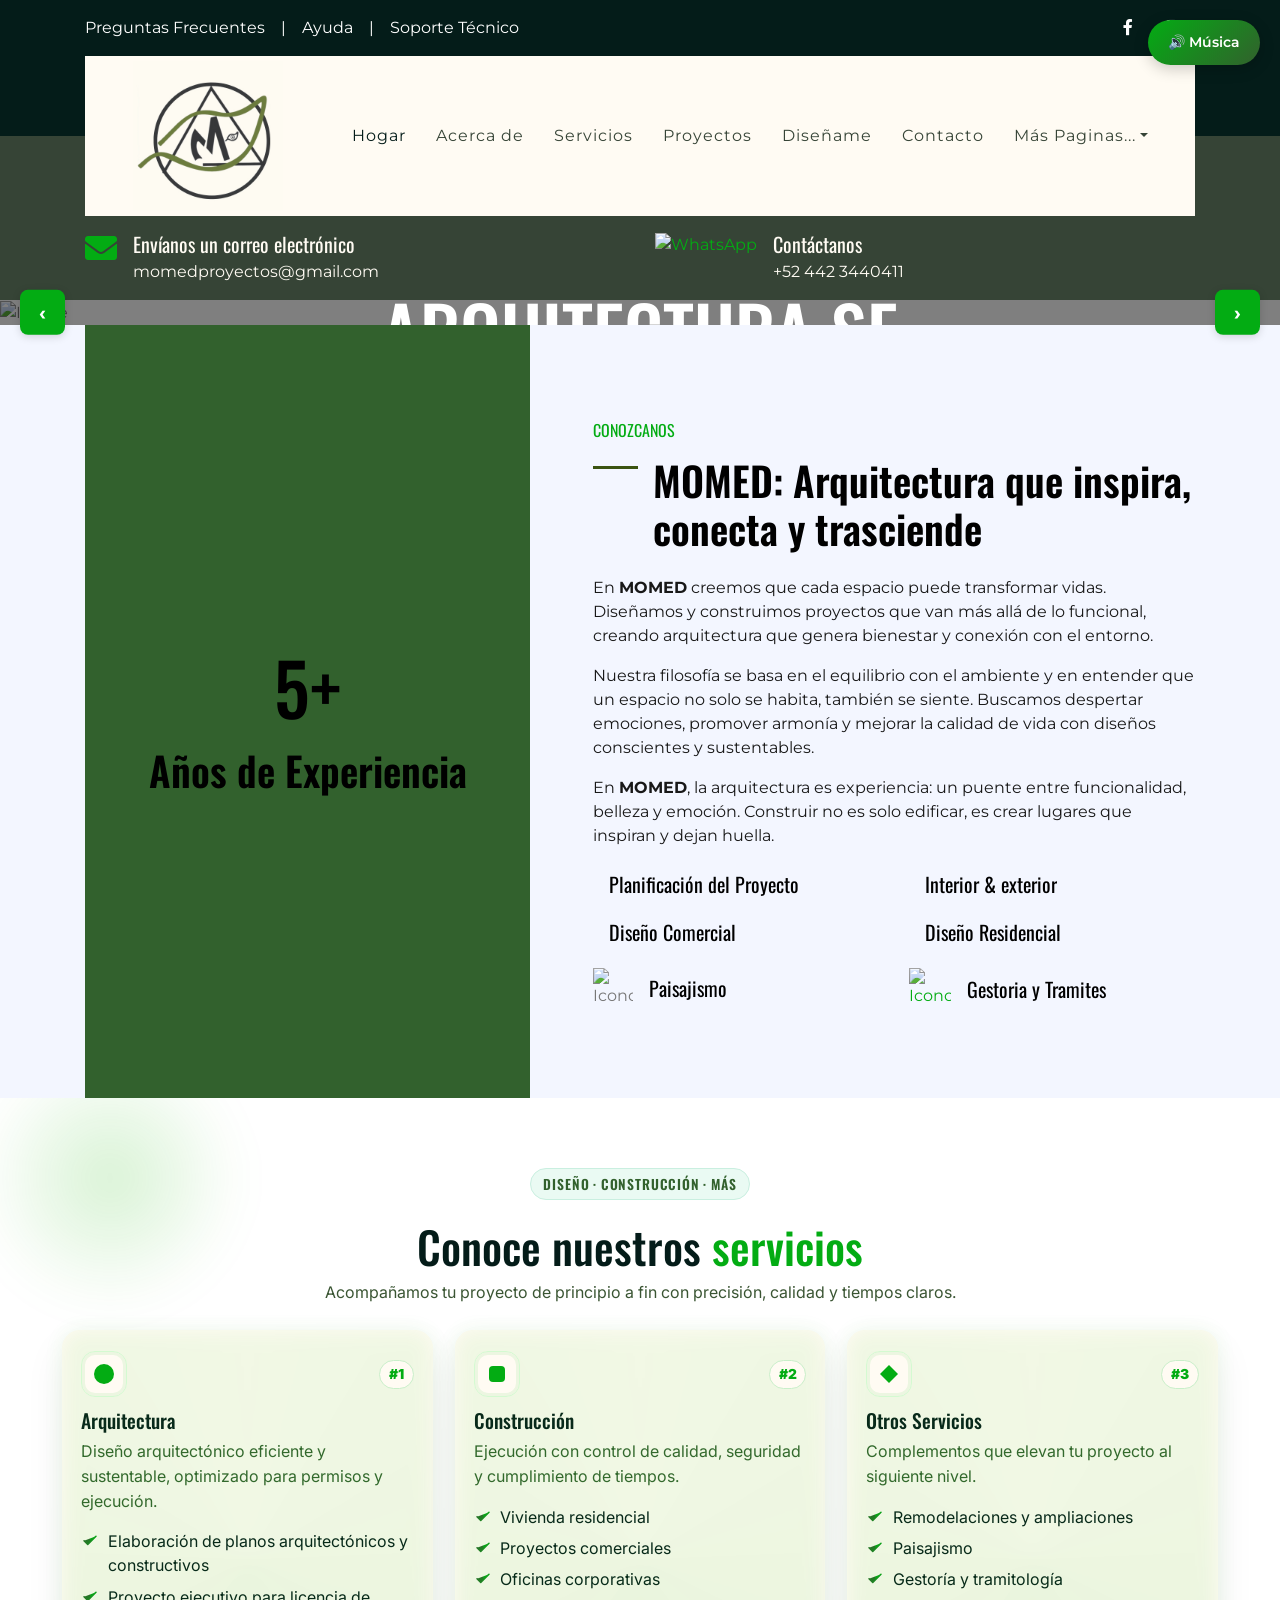
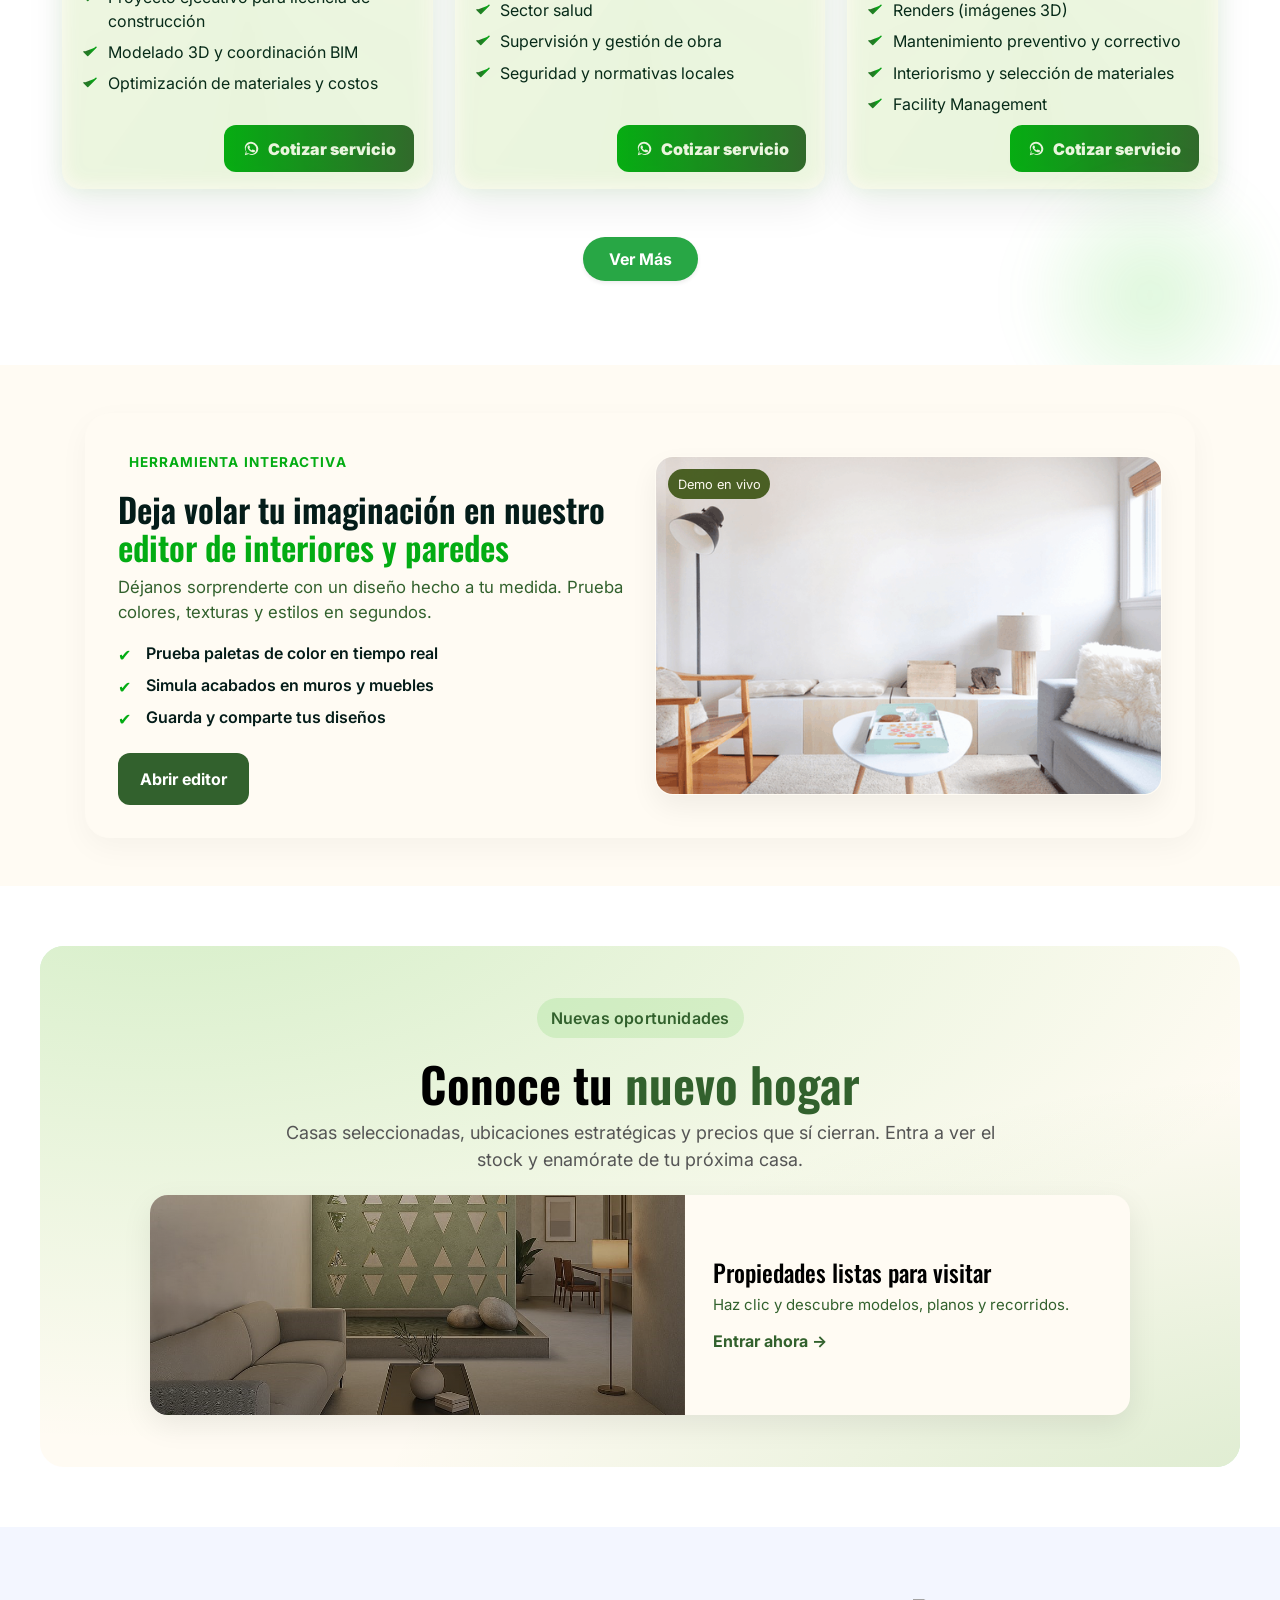
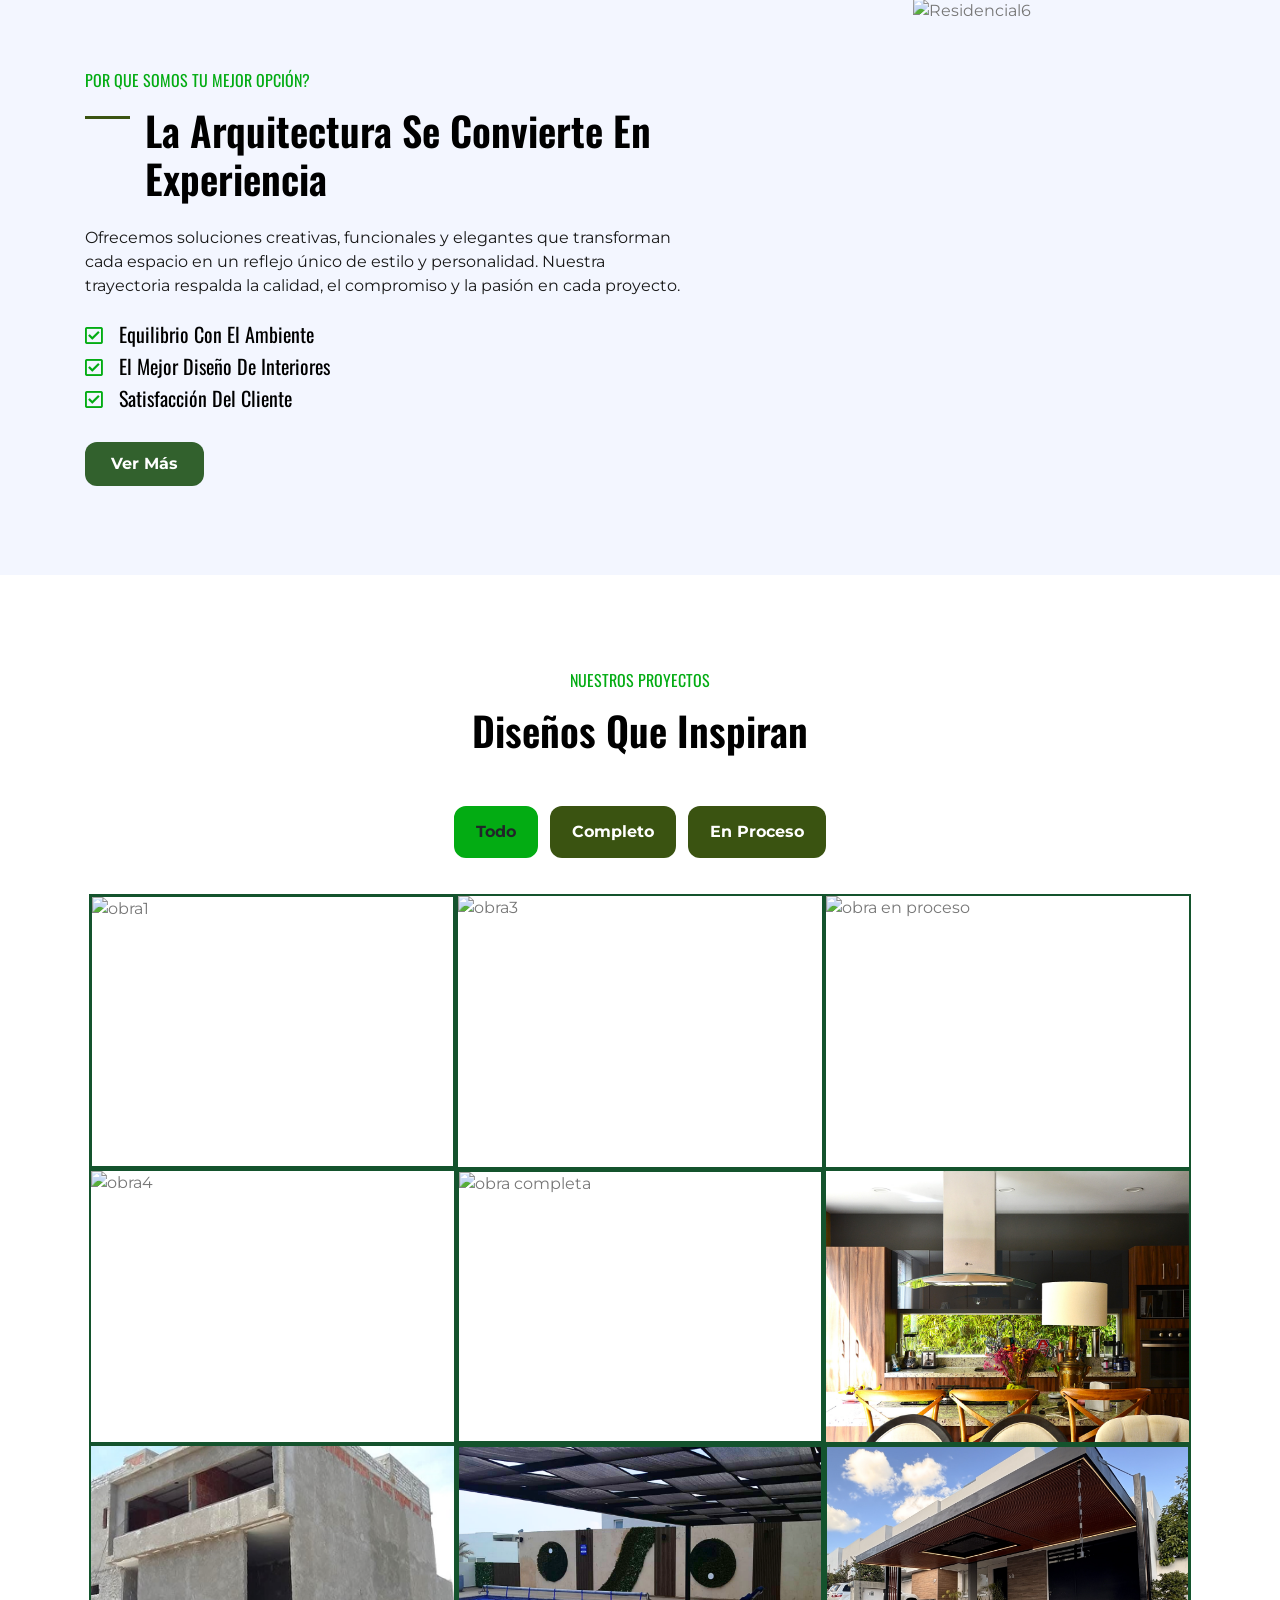
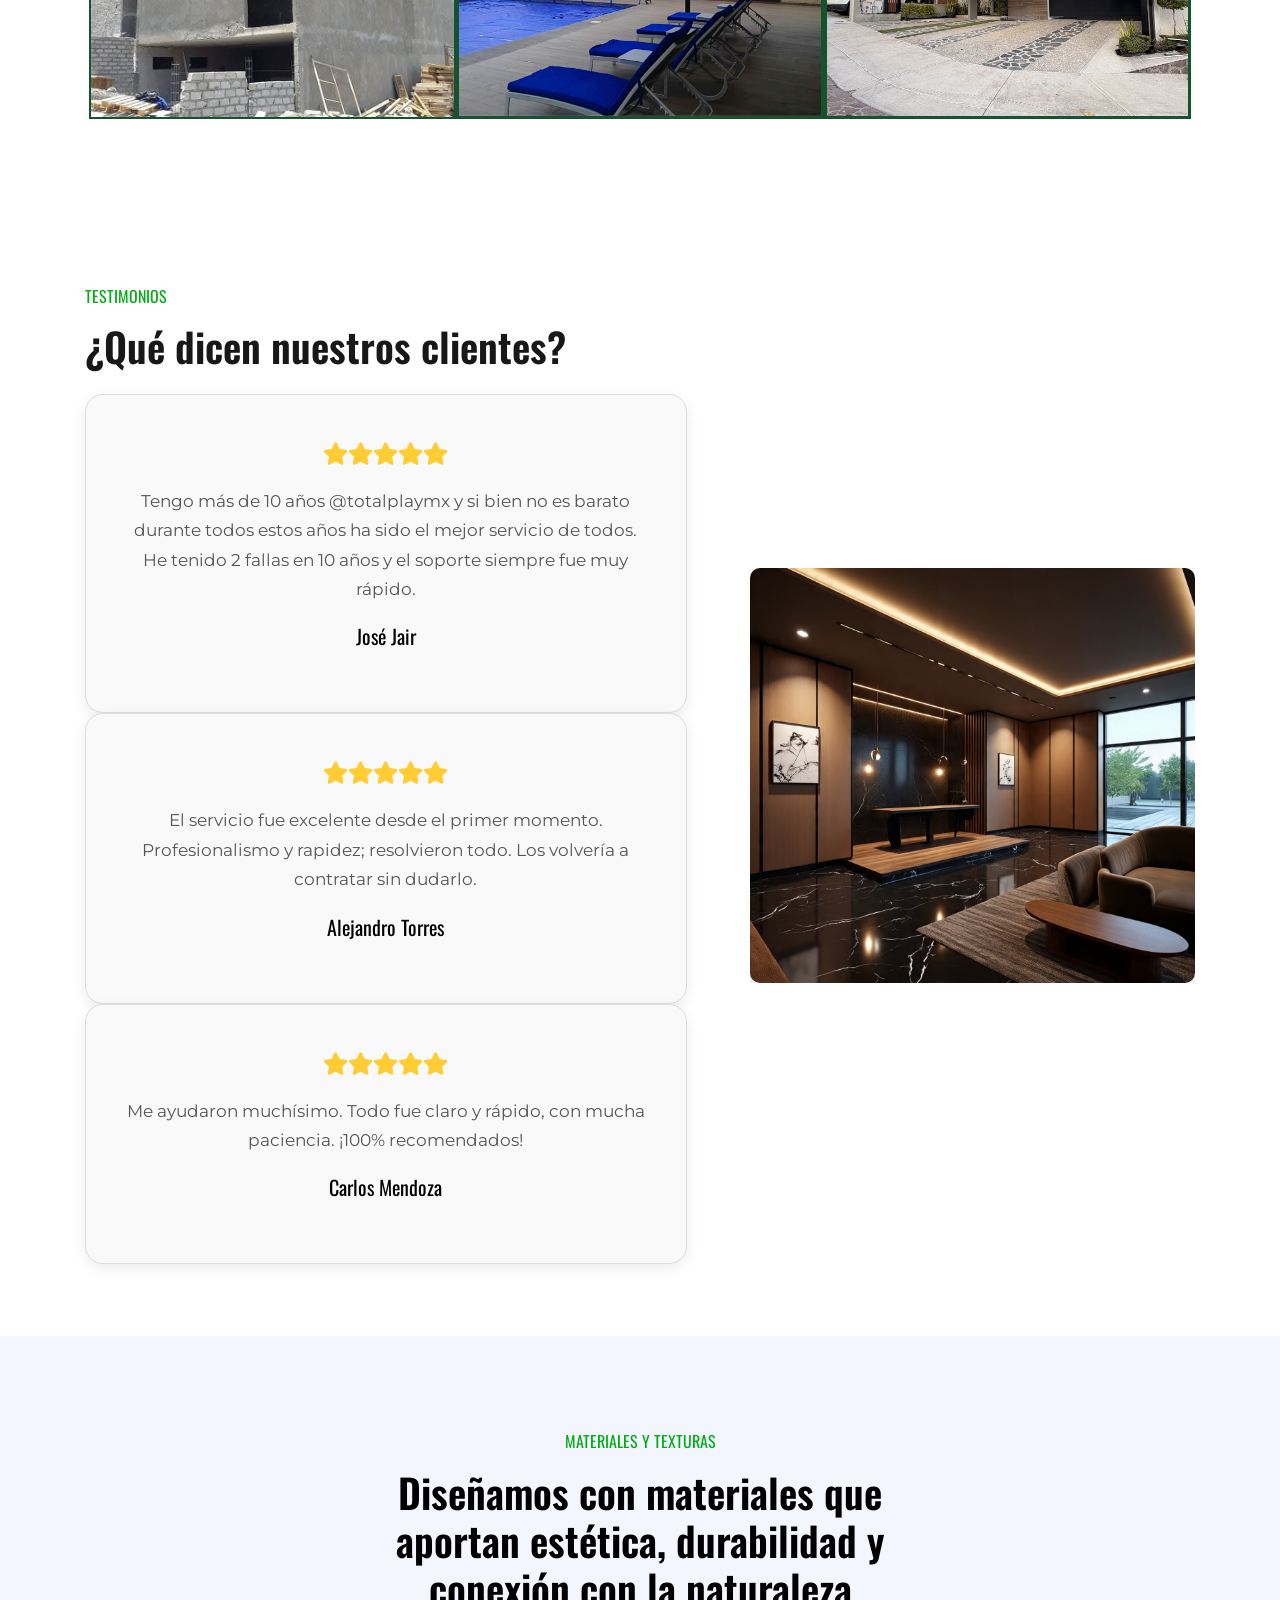
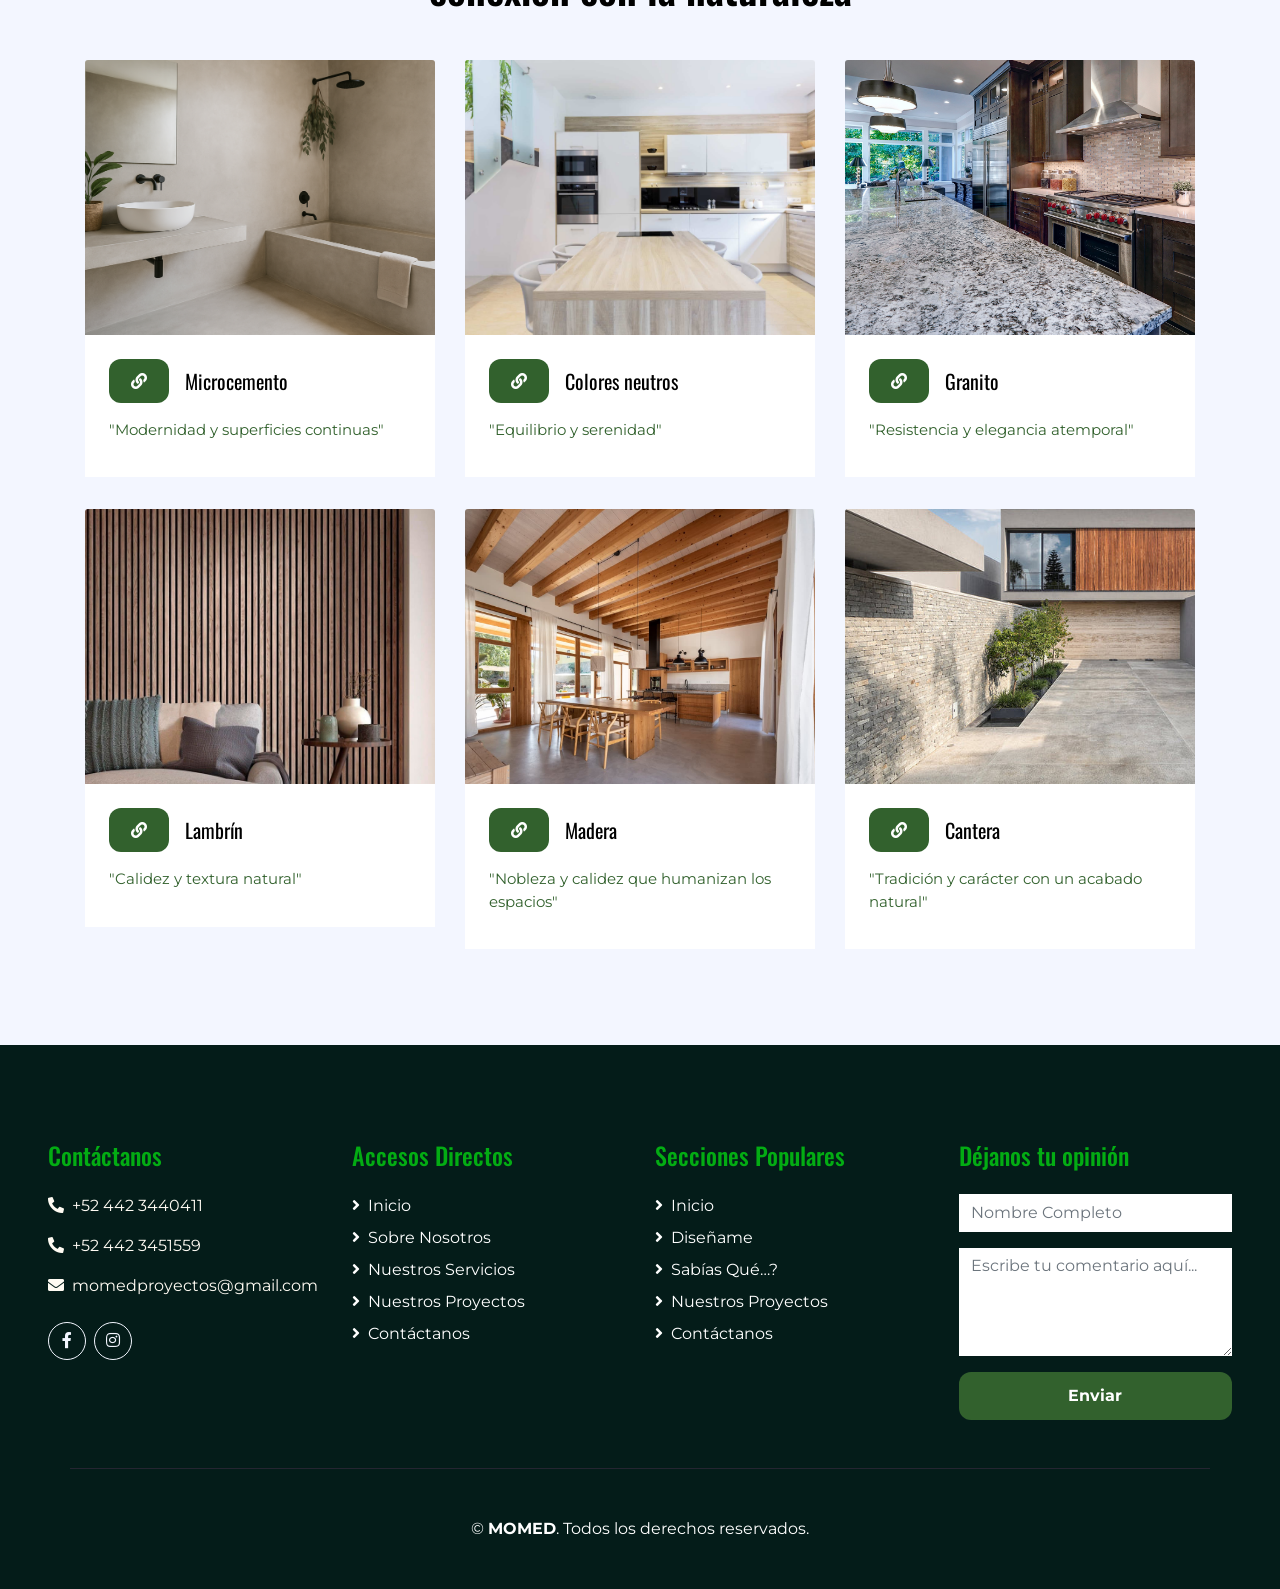
==== commit 43d8ec16: "Update index.html" ====
--- a/index.html
+++ b/index.html
@@ -1163,70 +1163,204 @@
     <!-- Final de Proyectos -->
 
     <!-- Testimonial Start -->
-    <div class="container-fluid">
-        <div class="container">
-            <div class="row">
-                <div class="col-md-7 py-5 pr-md-5">
-                    <h6 class="text-shamrock font-weight-normal text-uppercase mb-3 pt-5">Reseñas</h6>
-                    <h1 class="mb-4 section-title">Comentarios de nuestros clientes</h1>
-                    <div class="owl-carousel testimonial-carousel position-relative pb-5 mb-md-5">
-                        <div class="d-flex flex-column">
-                            <div class="d-flex align-items-center mb-3">
-                                <div class="rounded-circle d-flex align-items-center justify-content-center bg-primary text-white" 
-     style="width: 60px; height: 60px; font-size: 24px; font-weight: bold;">
-  A
-</div>
-
-                                <div class="ml-3">
-                                    <h5>Alejandro Torres</h5>
-                                </div>
-                            </div>
-                            <p class="text-dark">“El servicio fue excelente desde el primer momento. Me atendieron con profesionalismo y rapidez, resolviendo todas mis dudas. Sin duda volveré a contratar sus servicios y los recomendaré a otros.”</p>
-                        </div>
-                        <div class="d-flex flex-column">
-                            <div class="d-flex align-items-center mb-3">
-                                <div class="rounded-circle d-flex align-items-center justify-content-center bg-primary text-white" 
-     style="width: 60px; height: 60px; font-size: 24px; font-weight: bold;">
-  C
-</div>
-
-                                <div class="ml-3">
-                                    <h5>Carlos Mendoza</h5>
-                                </div>
-                            </div>
-                            <p class="m-0 text-dark">“Me ayudaron muchísimo con lo que necesitaba. Todo fue rápido, claro y con mucha paciencia. ¡Los volvería a elegir sin pensarlo!”
-
-                            </p>
-
-                            </div>
-                        <div class="d-flex flex-column">
-                            <div class="d-flex align-items-center mb-3">
-                                <div class="rounded-circle d-flex align-items-center justify-content-center bg-primary text-white" 
-     style="width: 60px; height: 60px; font-size: 24; font-weight: bold;">
-  E
-</div>
-
-                                <div class="ml-3">
-                                    <h5>Eduardo López</h5>
-                                </div>
-                            </div>
-                            <p class="m-0 text-dark">“Excelente servicio, superó mis expectativas.”
-
-                            </p>
-
-                            </div>
-                    
-                    </div>
-                </div>
-                <div class="col-md-5">
-                    <div class="d-flex flex-column align-items-center justify-content-center h-100 overflow-hidden">
-                        <img class="h-window" src="img/ELEGANTE1.jpg" alt="">
-                    </div>
-                </div>
-            </div>
-        </div>
-    </div>    
-    <!-- Testimonial End -->
+<section class="testimonials-section py-5">
+  <div class="container">
+    <div class="row align-items-center">
+      <!-- Texto / Carrusel -->
+      <div class="col-md-7 py-4 pr-md-5">
+        <h6 class="text-shamrock text-uppercase mb-3">Testimonios</h6>
+        <h1 class="display-5 fw-bold text-dark mb-4">¿Qué dicen nuestros clientes?</h1>
+
+        <div class="owl-carousel testimonial-carousel">
+
+          <!-- Slide 1 -->
+          <article class="testimonial-card">
+            <div class="stars" aria-label="5 de 5 estrellas">
+              <i class="fa fa-star"></i><i class="fa fa-star"></i><i class="fa fa-star"></i>
+              <i class="fa fa-star"></i><i class="fa fa-star"></i>
+            </div>
+            <p class="testimonial-text">
+              Tengo más de 10 años @totalplaymx y si bien no es barato durante todos estos años ha sido el mejor
+              servicio de todos. He tenido 2 fallas en 10 años y el soporte siempre fue muy rápido.
+            </p>
+            <h5 class="client-name">José Jair</h5>
+          </article>
+
+          <!-- Slide 2 -->
+          <article class="testimonial-card">
+            <div class="stars" aria-label="5 de 5 estrellas">
+              <i class="fa fa-star"></i><i class="fa fa-star"></i><i class="fa fa-star"></i>
+              <i class="fa fa-star"></i><i class="fa fa-star"></i>
+            </div>
+            <p class="testimonial-text">
+              El servicio fue excelente desde el primer momento. Profesionalismo y rapidez; resolvieron todo.
+              Los volvería a contratar sin dudarlo.
+            </p>
+            <h5 class="client-name">Alejandro Torres</h5>
+          </article>
+
+          <!-- Slide 3 -->
+          <article class="testimonial-card">
+            <div class="stars" aria-label="5 de 5 estrellas">
+              <i class="fa fa-star"></i><i class="fa fa-star"></i><i class="fa fa-star"></i>
+              <i class="fa fa-star"></i><i class="fa fa-star"></i>
+            </div>
+            <p class="testimonial-text">
+              Me ayudaron muchísimo. Todo fue claro y rápido, con mucha paciencia. ¡100% recomendados!
+            </p>
+            <h5 class="client-name">Carlos Mendoza</h5>
+          </article>
+        </div>
+      </div>
+
+      <!-- Imagen lateral -->
+      <div class="col-md-5">
+        <div class="d-flex align-items-center justify-content-center h-100 overflow-hidden">
+          <img class="img-fluid rounded-3 shadow-lg testimonial-side-image" src="img/ELEGANTE1.jpg" alt="Clientes satisfechos">
+        </div>
+      </div>
+    </div>
+  </div>
+</section>
+<!-- Testimonial End -->
+
+<!-- ESTILOS -->
+<style>
+  :root{
+    /* Colores claros para integrar con la página */
+    --sec-bg:#ffffff;       /* fondo sección blanco */
+    --card-bg:#f9f9f9;      /* fondo tarjeta claro */
+    --card-br:#dddddd;      /* borde suave */
+    --text:#000000;         /* texto principal negro */
+    --muted:#555555;        /* texto secundario gris */
+    --accent:#00c58e;       /* verde principal */
+    --accent-2:#00e6a0;     /* verde degradado */
+  }
+
+  .text-shamrock{color:var(--Shamrock)!important;}
+
+  .testimonials-section{
+    background: var(--sec-bg);
+    position: relative;
+    overflow: hidden;
+    border-radius: 18px;
+  }
+
+  /* Tarjeta del testimonio */
+  .testimonial-card{
+    position: relative;
+    background: var(--card-bg);
+    color: var(--text);
+    border:1px solid var(--card-br);
+    border-radius: 18px;
+    padding: 48px 36px 64px;
+    text-align: center;
+    box-shadow: 0 4px 14px rgba(0,0,0,.08);
+    max-width: 720px;
+    margin: 0 auto;
+  }
+
+  .testimonial-text{
+    color: var(--muted);
+    font-size: 1.05rem;
+    line-height: 1.75;
+    margin: 18px 0 20px;
+  }
+
+  .client-name{
+    color:var(--text);
+    font-weight: 700;
+    margin: 0;
+  }
+
+  /* Estrellas compactas */
+  .stars{
+    font-size: 1.4rem;
+    color: #ffcc33;
+    display:inline-flex;
+    gap:0;
+    letter-spacing:0;
+  }
+  .stars i{
+    margin:0;
+    padding:0;
+  }
+
+  /* Barra degradada inferior */
+  .gradient-underline{
+    content:"";
+    position:absolute;
+    left: 24px; right: 24px; bottom: 8px;
+    height: 8px;
+    border-radius: 12px;
+    background: linear-gradient(90deg, var(--accent), var(--accent-2));
+  }
+
+  /* Imagen lateral */
+  .testimonial-side-image{
+    max-height: 520px;
+    object-fit: cover;
+  }
+
+  /* Owl nav personalizado */
+  .testimonial-carousel .owl-nav button{
+    position: absolute;
+    top: 50%;
+    transform: translateY(-50%);
+    background: transparent!important;
+    border: 0;
+    width: 46px; height: 46px;
+    display: grid; place-items: center;
+    color: var(--text)!important;
+    font-size: 28px!important;
+    line-height: 1;
+    opacity: .7;
+  }
+  .testimonial-carousel .owl-nav button.owl-prev{ left: -18px; }
+  .testimonial-carousel .owl-nav button.owl-next{ right: -18px; }
+  .testimonial-carousel .owl-nav button:hover{ opacity: 1; }
+
+  /* Dots */
+  .testimonial-carousel .owl-dots{
+    margin-top: 18px;
+  }
+  .testimonial-carousel .owl-dot span{
+    width:10px; height:10px;
+    background:#00000022; display:block; border-radius:999px;
+  }
+  .testimonial-carousel .owl-dot.active span{
+    background: var(--accent);
+  }
+
+  /* Responsive */
+  @media (max-width: 991.98px){
+    .testimonial-carousel .owl-nav button.owl-prev{ left: -6px; }
+    .testimonial-carousel .owl-nav button.owl-next{ right: -6px; }
+  }
+  @media (max-width: 576px){
+    .testimonial-card{ padding: 36px 22px 56px; }
+    .stars{ font-size: 1.2rem; }
+    .testimonial-text{ font-size: 1rem; }
+  }
+</style>
+
+<!-- INIT OwlCarousel -->
+<script>
+  (function(){
+    if (typeof $ === "undefined" || typeof $.fn.owlCarousel === "undefined") return;
+    $('.testimonial-carousel').owlCarousel({
+      items: 1,
+      margin: 24,
+      loop: true,
+      nav: true,
+      dots: true,
+      smartSpeed: 550,
+      navText: ['<i class="fa fa-chevron-left"></i>','<i class="fa fa-chevron-right"></i>'],
+      autoHeight: true
+    });
+  })();
+</script>
+<!--Testimonial end-->
 
 
     <!-- Inicio del Blog -->
--- a/css/style.css
+++ b/css/style.css
@@ -160,6 +160,39 @@
   }
 }
 
+@media (max-width: 768px) {
+  .stats-grid-cards {
+    grid-template-columns: 1fr;
+    gap: 16px;
+    padding: 0 12px;
+  }
+
+  .inicio-carta {
+    width: 100%;
+    max-width: 100%;
+    margin: 0 auto;
+  }
+}
+
+@media (min-width: 769px) and (max-width: 1024px) {
+  .stats-grid-cards {
+    grid-template-columns: repeat(2, 1fr);
+    gap: 18px;
+  }
+}
+
+@media (min-width: 769px) and (max-width: 1024px) {
+  .inicio-carta {
+    padding: 18px 16px;
+  }
+}
+
+@media (max-width: 1024px) {
+  .stats-grid-cards {
+    grid-template-columns: repeat(2, 1fr);
+  }
+}
+
 /* Efecto de ondas cuando está reproduciendo */
 .musica-banner.playing::before {
   content: "";
@@ -274,65 +307,68 @@
 }
 
 .numero {
-  color:#03ac13;
-  font-weight:800;
-  font-size:28px;
-  margin-bottom:4px
+  color: #03ac13;
+  font-weight: 800;
+  font-size: 28px;
+  margin-bottom: 4px;
 }
 
 .inicio-carta {
-  background:#fff;
-  border:1px solid #c5ffbf;
-  border-radius:14px;
-  box-shadow:0 10px 24px #041C19(0,0,0,.06);
-  padding:28px;
-  text-align:center;
+  background: #fff;
+  border: 1px solid #c5ffbf;
+  border-radius: 14px;
+  box-shadow: 0 5px 20px rgba(4, 28, 25, 0.06);
+  padding: 20px;
+  text-align: center;
+  max-width: 100%;
+  box-sizing: border-box;
 }
 
 .inicio-letras {
-  color:#364436;
-  font-weight:500;
+  color: #364436;
+  font-weight: 500;
 }
 
 .encabezado-stock {
-  width:8px;
-  height:8px;
-  border-radius:50%;
-  background:#03ac13;
-  display:inline-block;
+  width: 8px;
+  height: 8px;
+  border-radius: 50%;
+  background: #03ac13;
+  display: inline-block;
 }
 
 .encabezado {
-  display:inline-flex;
-  align-items:center;
-  gap:8px;
-  background:#beffb8;
-  color:#32612d;
-  padding:8px 14px;
-  border-radius:999px;
-  font:600 14px/1 ui-sans-serif,system-ui;
+  display: inline-flex;
+  align-items: center;
+  gap: 8px;
+  background: #beffb8;
+  color: #32612d;
+  padding: 8px 14px;
+  border-radius: 999px;
+  font: 600 14px / 1 ui-sans-serif, system-ui;
 }
 
 .slogan {
-  font-family:'Inter',system-ui,-apple-system,Segoe UI,Roboto,sans-serif;
-  color:#03ac13;
-  font-size:18px;
-  max-width:700px;
-  margin:0 auto 28px;
-  text-align:center;
-  line-height:1.6;
+  font-family: "Inter", system-ui, -apple-system, Segoe UI, Roboto, sans-serif;
+  color: #03ac13;
+  font-size: 18px;
+  max-width: 700px;
+  margin: 0 auto 28px;
+  text-align: center;
+  line-height: 1.6;
 }
 
 .stats-grid-cards {
-  display:grid;
-  grid-template-columns:repeat(3,1fr);
-  gap:22px;margin:0 0 32px;
-} 
+  display: grid;
+  grid-template-columns: repeat(3, 1fr);
+  gap: 22px;
+  margin: 0 0 32px;
+}
 
 .section-wrap-stock {
-  max-width:1150px;
-  margin:0 auto;
-  padding:48px 20px;
+  max-width: 1150px;
+  margin: 0 auto;
+  padding: 48px 20px;
 }
 
 .section-wrap-card {
@@ -380,13 +416,13 @@
 }
 
 .letrero {
-  font-family:'Inter',system-ui,-apple-system,Segoe UI,Roboto,sans-serif;
-  color:#041C19;
-  margin:0 0 10px;
-  font-weight:800;
-  letter-spacing:-.02em;
-  font-size:clamp(36px,5vw,56px);
-  text-align:center;
+  font-family: "Inter", system-ui, -apple-system, Segoe UI, Roboto, sans-serif;
+  color: #041c19;
+  margin: 0 0 10px;
+  font-weight: 800;
+  letter-spacing: -.02em;
+  font-size: clamp(36px, 5vw, 56px);
+  text-align: center;
 }
 
 .hint-card {
@@ -10510,4 +10546,4 @@
 
 .carrusel-btn.next {
   right: 10px;
-}+}
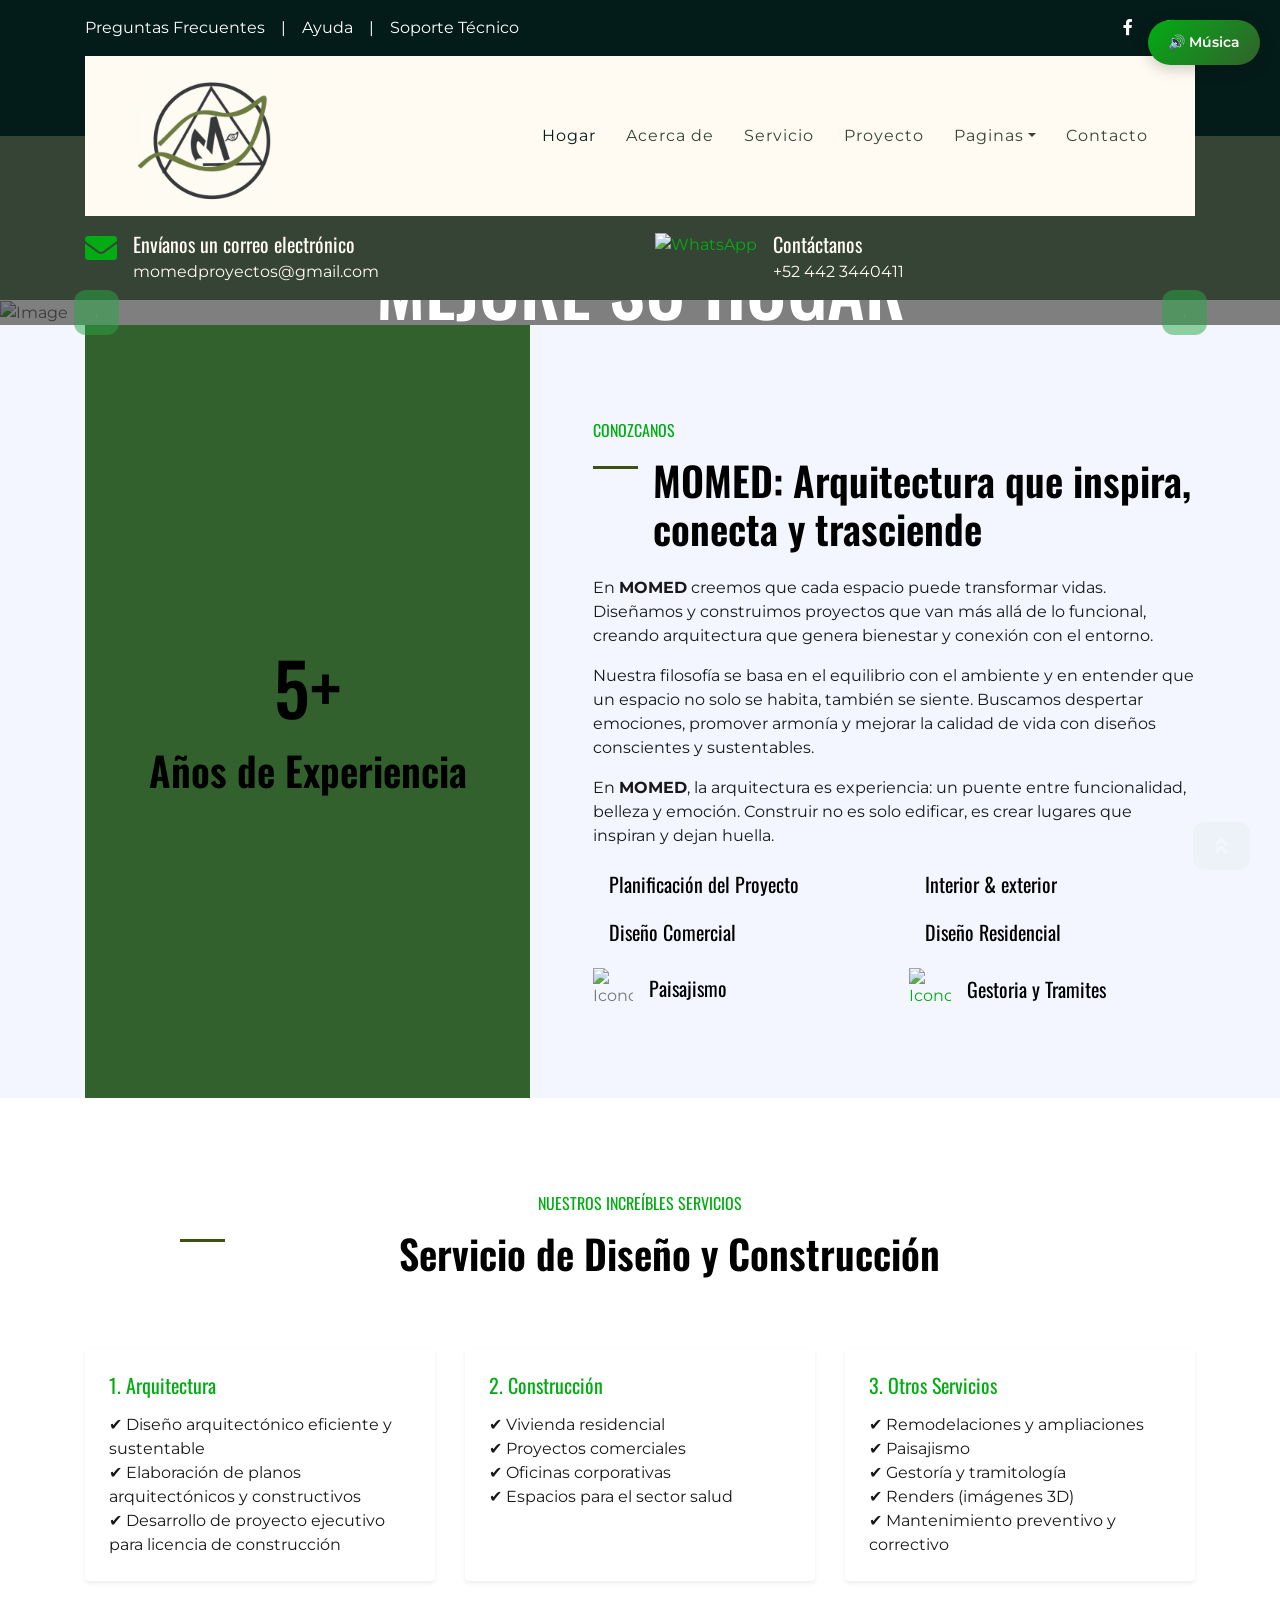
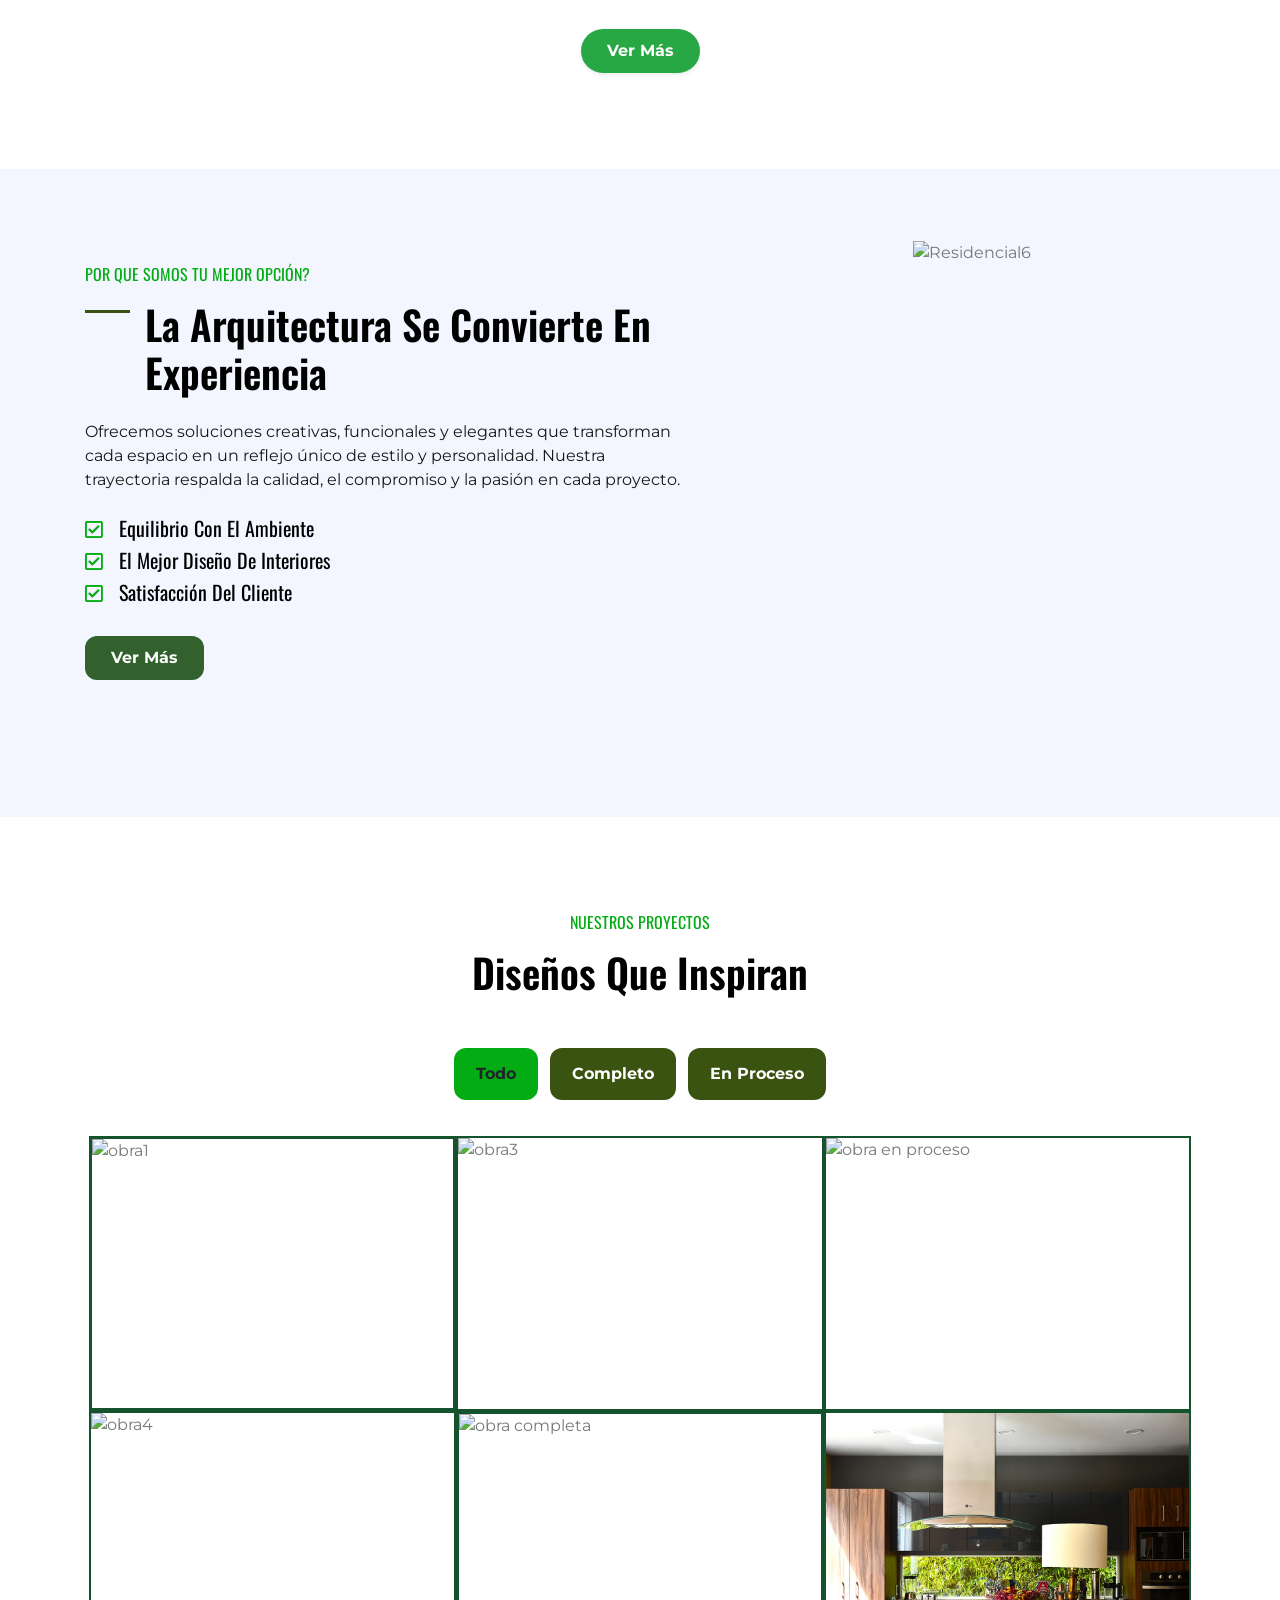
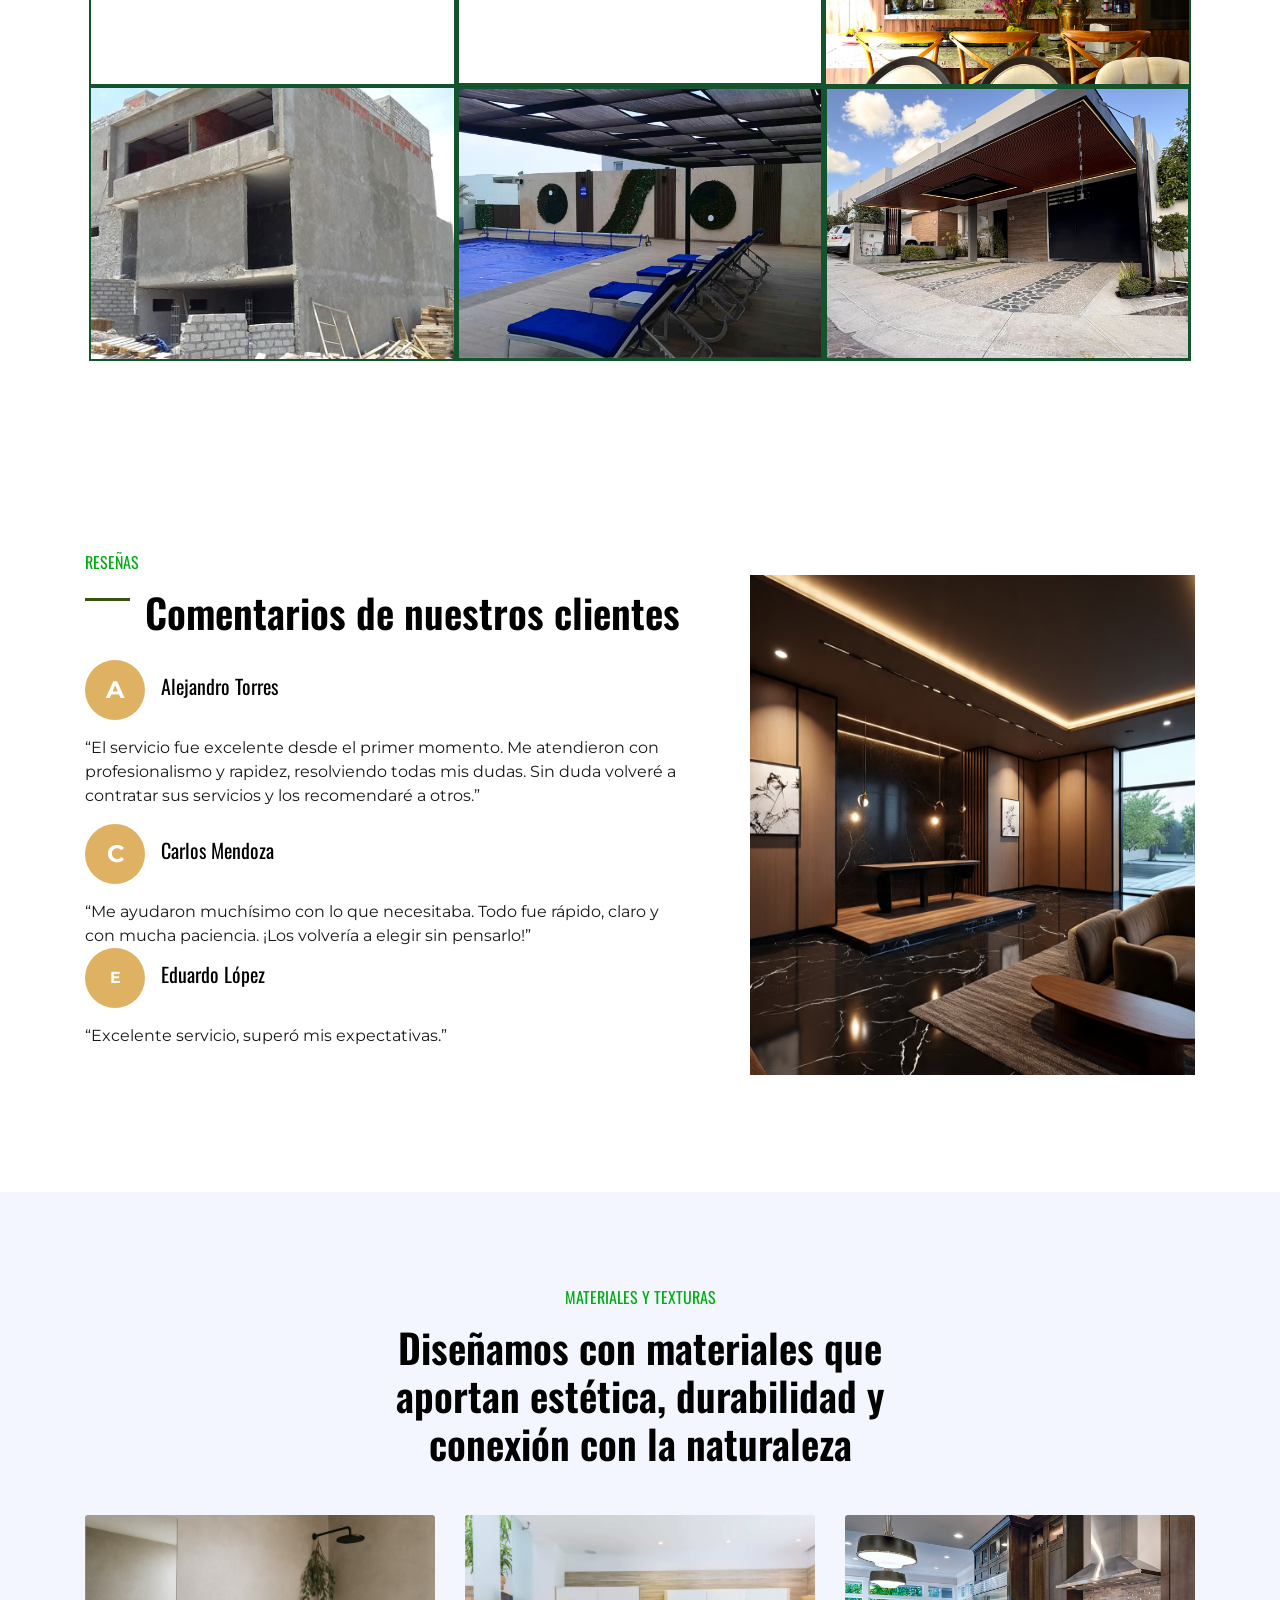
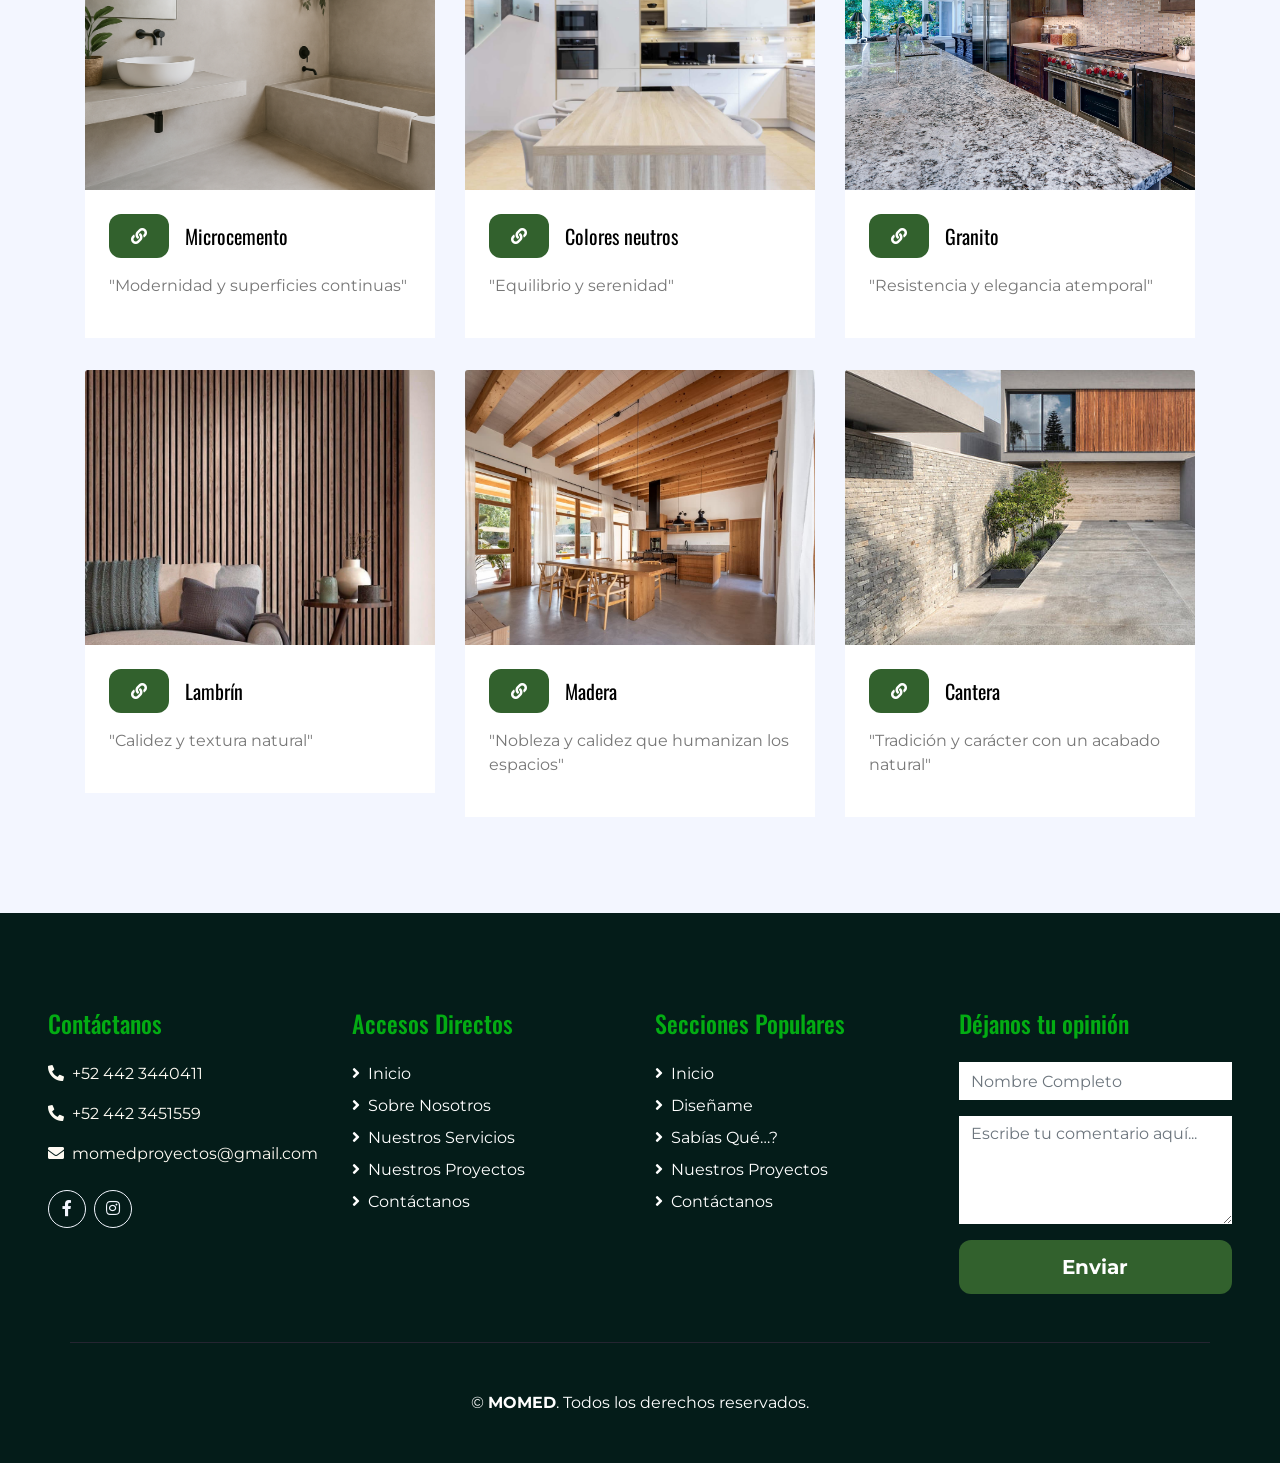
==== commit cce51a5e: "Update index.html" ====
--- a/index.html
+++ b/index.html
@@ -15,7 +15,6 @@
 
     <!-- Plantillas Google Web -->
     <link href="https://fonts.googleapis.com/css2?family=Montserrat&family=Oswald:wght@400;500;600&display=swap" rel="stylesheet"> 
-    <link href="https://fonts.googleapis.com/css2?family=Inter:wght@400;500;600;700;800&display=swap" rel="stylesheet">
 
     <!-- Tipografia Awesome -->
     <link href="https://cdnjs.cloudflare.com/ajax/libs/font-awesome/5.10.0/css/all.min.css" rel="stylesheet">
@@ -38,86 +37,6 @@
             emailjs.init("fBsDQAPpy2ke_o-zr"); // Reemplaza con tu Public Key de EmailJS
         })();
     </script>
-
-    <!-- Estilos unificados para botones consistentes -->
-    <style>
-        /* Override para botones específicos */
-
-        /* Estilos específicos para controles del carrusel - botones cuadrados verdes con flechas blancas */
-        .carousel-control-prev, .carousel-control-next {
-            width: auto;
-            height: auto;
-            top: 50%;
-            transform: translateY(-50%);
-            opacity: 1;
-        }
-
-        .carousel-control-prev {
-            left: 20px;
-        }
-
-        .carousel-control-next {
-            right: 20px;
-        }
-
-        /* Mejorando el centrado de los botones del carrusel */
-        .carousel-control-prev .btn, .carousel-control-next .btn {
-            width: 45px !important;
-            height: 45px !important;
-            border-radius: 8px !important; /* Cuadrado con esquinas ligeramente redondeadas */
-            background: #03ac13 !important; /* Verde sólido */
-            border: none !important;
-            display: flex !important;
-            align-items: center !important;
-            justify-content: center !important;
-            box-shadow: 0 2px 8px rgba(0, 0, 0, 0.15) !important;
-            transition: all 0.3s ease !important;
-            padding: 0 !important;
-            position: relative !important;
-        }
-
-        .carousel-control-prev .btn:hover, .carousel-control-next .btn:hover {
-            background: #03ac13 !important;
-            transform: scale(1.05) !important;
-            box-shadow: 0 4px 12px rgba(0, 0, 0, 0.25) !important;
-        }
-
-        /* Centrando perfectamente las flechas con caracteres tipográficos */
-        .carousel-control-prev-icon, .carousel-control-next-icon {
-            width: auto !important;
-            height: auto !important;
-            background-image: none !important;
-            background-size: 100% 100% !important;
-            filter: none !important;
-            position: absolute !important;
-            top: 50% !important;
-            left: 50% !important;
-            transform: translate(-50%, -50%) !important;
-            display: flex !important;
-            align-items: center !important;
-            justify-content: center !important;
-        }
-
-        .carousel-control-prev-icon::before {
-            content: '‹' !important;
-            font-size: 20px !important;
-            color: #fff !important;
-            font-weight: bold !important;
-            line-height: 1 !important;
-            display: block !important;
-            text-align: center !important;
-        }
-
-        .carousel-control-next-icon::before {
-            content: '›' !important;
-            font-size: 20px !important;
-            color: #fff !important;
-            font-weight: bold !important;
-            line-height: 1 !important;
-            display: block !important;
-            text-align: center !important;
-        }
-    </style>
 </head>
 
 <body>
@@ -130,56 +49,71 @@
                         <a class="text-white pr-3" href="">Preguntas Frecuentes</a>
                         <span class="text-white">|</span>
                         <a class="text-white px-3" href="contact.html">Ayuda</a>
+
                         <span class="text-white">|</span>
                         <a class="text-white pl-3" href="mailto:soportemomed@googlegroups.com">Soporte Técnico</a>
+
                     </div>
                 </div>
                 <div class="col-md-6 text-center text-lg-right">
+                    <!--Charly, agregado y redireccion a la red social de Facebook-->
                     <div class="d-inline-flex align-items-center">
                         <a class="text-white px-3" 
-                           href="https://www.facebook.com/p/MOMED-100075915498484/" 
-                           target="_blank" 
-                           rel="noopener noreferrer">
-                           <i class="fab fa-facebook-f"></i>
+   href="https://www.facebook.com/p/MOMED-100075915498484/" 
+   target="_blank" 
+   rel="noopener noreferrer">
+   <i class="fab fa-facebook-f"></i></a>
                         </a>
+                        </a>
+                        </a>
+                        <!--Charly, Agregado y redireccion a la red social de Instagram-->
                         <a class="text-white px-3" 
-                           href="https://www.instagram.com/momed_arquitectura/?fbclid=IwY2xjawLGf-BleHRuA2FlbQIxMABicmlkETFGa0swOWpHN1dwZFBnSjFCAR4vy0A4iqyH8xGg_F4HKCoKwFYCBsZsAib7CEpJ7LOA2ehIvoU_87OjTcg6mg_aem_h4qptahWIcuug3rvusXuBg" 
-                           target="_blank" 
-                           rel="noopener noreferrer">
-                           <i class="fab fa-instagram"></i>
-                        </a>   
+   href="https://www.instagram.com/momed_arquitectura/?fbclid=IwY2xjawLGf-BleHRuA2FlbQIxMABicmlkETFGa0swOWpHN1dwZFBnSjFCAR4vy0A4iqyH8xGg_F4HKCoKwFYCBsZsAib7CEpJ7LOA2ehIvoU_87OjTcg6mg_aem_h4qptahWIcuug3rvusXuBg" 
+   target="_blank" 
+   rel="noopener noreferrer">
+   <i class="fab fa-instagram"></i></a>   
+   
+</a>
+
+                        </a>
                     </div>
                 </div>
             </div>
         </div>
     </div>
     <!-- Final de la barra Superior -->
+
 
     <!-- Inicio de la barra de Navegación -->
     <div class="container-fluid position-relative nav-bar p-0">
         <div class="container position-relative" style="z-index: 9;">
+            <!--charly Cambio el color-->
             <nav class="navbar navbar-expand-lg bg-floral-white navbar-dark py-3 py-lg-0 pl-3 pl-lg-5">
                 <a href="" class="navbar-brand">
+                   <!--DAYAN:CAMBIO RUTA DE LOGO DE TEXTO A LOGO DE IMAGEN-->
                    <img src="img/Logo.jpg" alt="Logo MOMED" style="height: 150px;">
+
                 </a>
                 <button type="button" class="navbar-toggler" data-toggle="collapse" data-target="#navbarCollapse">
                     <span class="navbar-toggler-icon"></span>
                 </button>
                 <div class="collapse navbar-collapse justify-content-between px-3" id="navbarCollapse">
                     <div class="navbar-nav ml-auto py-0">
+                        <!--Brayan:CAMBIO TEXTOs A Español-->
                         <a href="index.html" class="nav-item text-rich-black nav-link active">Hogar</a>
-                        <a href="about.html" class="nav-item text-timber-green nav-link">Acerca de</a>
-                        <a href="service.html" class="nav-item text-timber-green nav-link">Servicios</a> 
-                        <a href="project.html" class="nav-item text-timber-green nav-link">Proyectos</a> 
-                        <a href="filtros.html" class="nav-item text-timber-green nav-link">Diseñame</a>  
-                        <a href="contact.html" class="nav-item text-timber-green nav-link">Contacto</a>       
-                        <div class="nav-item dropdown">
-                            <a href="#" class="nav-link dropdown-toggle text-timber-green" data-toggle="dropdown">Más Paginas...</a>
-                            <div class="dropdown-menu rounded-0 m-0">
-                                <a href="blog.html" class="dropdown-item text-timber-green">Nuestra Revista</a>
-                                <a href="single.html" class="dropdown-item text-timber-green">Sabías Qué…?</a>
-                            </div>
-                        </div>
+            <a href="about.html" class="nav-item text-timber-green nav-link">Acerca de</a>
+            <a href="service.html" class="nav-item text-timber-green nav-link">Servicio</a>
+            <a href="project.html" class="nav-item text-timber-green nav-link">Proyecto</a>
+            <div class="nav-item dropdown">
+              <a href="#" class="nav-link dropdown-toggle text-timber-green" data-toggle="dropdown">Paginas</a>
+              <div class="dropdown-menu rounded-0 m-0">
+                <a href="blog.html" class="dropdown-item text-timber-green">Nuestra Revista</a>
+                <a href="single.html" class="dropdown-item text-timber-green">Sabías Qué…?</a>
+                <a href="filtros.html" class="dropdown-item text-timber-green">Diseñame</a>
+              </div>
+            </div>
+            <a href="contact.html" class="nav-item text-timber-green nav-link">Contacto</a>
+          </div>
                     </div>
                 </div>
             </nav>
@@ -187,56 +121,74 @@
     </div>
     <!-- Final de la barra de Navegación -->
 
+
     <!-- Inicio de Navegación -->
-    <div class="container-fluid bg-timber-green py-3">
-      <div class="container">
-        <div class="row justify-content-center">
-          <!-- Bloque Correo -->
-          <div class="col-lg-6 d-flex mb-3 mb-lg-0">
-              <div class="d-inline-flex text-left align-items-start">
-                <a href="mailto:momedproyectos@gmail.com" class="mr-3">
-                  <i class="fas fa-envelope fa-2x" style="color: #03ac13;"></i>
-                </a>
-                <div class="d-flex flex-column">
-                  <h5 class="text-floral-white mb-1">Envíanos un correo electrónico</h5>
-                  <a href="mailto:momedproyectos@gmail.com" class="text-floral-white" style="text-decoration: none;">
-                    momedproyectos@gmail.com
-                  </a>
-                </div>
-              </div>
+    <!--charly Cambio el color-->
+<div class="container-fluid bg-timber-green py-3">
+  <div class="container">
+    <div class="row justify-content-center">
+
+      <!-- Bloque Correo -->
+      <div class="col-lg-6 d-flex mb-3 mb-lg-0">
+  <div class="d-inline-flex text-left align-items-start">
+    <!-- Ícono de correo con enlace -->
+    <a href="mailto:momedproyectos@gmail.com" class="mr-3">
+      <i class="fas fa-envelope fa-2x" style="color: #03ac13;"></i>
+    </a>
+    <!-- Texto e email -->
+    <div class="d-flex flex-column">
+      <h5 class="text-floral-white mb-1">Envíanos un correo electrónico</h5>
+      <a href="mailto:momedproyectos@gmail.com" class="text-floral-white" style="text-decoration: none;">
+        momedproyectos@gmail.com
+      </a>
+    </div>
+  </div>
+</div>
+
+
+      <!-- Bloque WhatsApp -->
+      <div class="col-lg-6 d-flex">
+        <div class="d-inline-flex text-left align-items-start">
+          <a href="https://wa.me/524423440411" target="_blank">
+            <img src="https://cdn-icons-png.flaticon.com/512/733/733585.png" 
+                 alt="WhatsApp" 
+                 style="width: 36px; height: 36px;" class="mr-3">
+          </a>
+          <div class="d-flex flex-column">
+            <h5 class="text-floral-white mb-1">Contáctanos</h5>
+            <a href="https://wa.me/524423440411" target="_blank" class="text-floral-white" style="text-decoration: none;">
+              +52 442 3440411
+            </a>
           </div>
-
-          <!-- Bloque WhatsApp -->
-          <div class="col-lg-6 d-flex">
-            <div class="d-inline-flex text-left align-items-start">
-              <a href="https://wa.me/524423440411" target="_blank">
-                <img src="https://cdn-icons-png.flaticon.com/512/733/733585.png" 
-                     alt="WhatsApp" 
-                     style="width: 36px; height: 36px;" class="mr-3">
-              </a>
-              <div class="d-flex flex-column">
-                <h5 class="text-floral-white mb-1">Contáctanos</h5>
-                <a href="https://wa.me/524423440411" target="_blank" class="text-floral-white" style="text-decoration: none;">
-                  +52 442 3440411
-                </a>
-              </div>
-            </div>
-          </div>
         </div>
       </div>
+
+    </div>
+  </div>
+</div>
+
+                    </div>
+                </div>
+            </div>
+        </div>
     </div>
     <!-- Final de Navegación -->
+
 
     <!-- Inicio del Carrusel -->
     <div class="container-fluid p-0">
         <div id="header-carousel" class="carousel slide" data-ride="carousel">
             <div class="carousel-inner">
                 <div class="carousel-item active">
+                    <!--Dayan:CAMBIO DE IMAGENES DEL CARRUSEL-->
                     <img class="w-100" src="img/INNOVA 1.png" alt="Image"  style="height: 100vh; object-fit: cover;">
                     <div class="carousel-caption d-flex flex-column align-items-center justify-content-center">
                         <div class="p-3" style="max-width: 800px;">
-                            <h4 class="text-green text-uppercase font-weight-normal mb-md-3">DISEÑO CON VISION EXCLUSIVA Y ATEMPORAL</h4>
-                            <h3 class="display-3 text-white mb-md-4">"BIENVENIDO A UN ESPACIO DONDE LA ARQUITECTURA SE CONVIERTE EN ARTE DE VIVIR"</h3>
+                            <!--Charly Cambio de color-->
+                            <h4 class="text-green text-uppercase font-weight-normal mb-md-3">DISEÑO DE INTERIORES CREATIVO</h4>
+                            <h3 class="display-3 text-white mb-md-4">MEJORE SU HOGAR</h3>
+                            <!--Charly Cambio de color-->
+                            <a href="" class="btn btn-success py-md-3 px-md-5 mt-2 mt-md-4">MAS INFORMACIÓN<Noscript></Noscript></a>
                         </div>
                     </div>
                 </div>
@@ -244,8 +196,11 @@
                     <img class="w-100" src="img/SERENDIPIA 1.png" alt="Image"  style="height: 100vh; object-fit: cover;">
                     <div class="carousel-caption d-flex flex-column align-items-center justify-content-center">
                         <div class="p-3" style="max-width: 800px;">
-                            <h4 class="text-green text-uppercase font-weight-normal mb-md-3">ELEGANCIA HECHA ESPACIO</h4>
-                            <h3 class="display-3 text-white mb-md-4">"DISEÑAMOS EXPERIENCIAS QUE TRASCIENDEN LO VISUAL Y SE SIENTEN EN EL ALMA"</h3>
+                            <!--Charly Cambio de color-->
+                            <h4 class="text-green text-uppercase font-weight-normal mb-md-3">DISEÑO DE INTERIORES CREATIVO</h4>
+                            <h3 class="display-3 text-white mb-md-4">SIENTETE COMO EN CASA</h3>
+                            <!--Charly cambio de color-->
+                            <a href="" class="btn btn-success py-md-3 px-md-5 mt-2 mt-md-4">MAS INFORMACIÓN</a>
                         </div>
                     </div>
                 </div>
@@ -253,18 +208,21 @@
                     <img class="w-100" src="img/TULIPAN 6.png" alt="Image"  style="height: 100vh; object-fit: cover;">
                     <div class="carousel-caption d-flex flex-column align-items-center justify-content-center">
                         <div class="p-3" style="max-width: 800px;">
-                            <h4 class="text-green text-uppercase font-weight-normal mb-md-3">ARQUITECTURA CON PROPOSITO</h4>
-                            <h3 class="display-3 text-white mb-md-4">"AQUI, CADA PROYECTO ES UNA OBRA UNICA CREADA PARA REFLEJAR TU GRANDEZA"</h3>
-                        </div>
-                    </div>
-                </div>
-            </div>
-            <!-- Botones del carrusel con el estilo exacto solicitado -->
+                            <!--Charly Cambio de color-->
+                            <h4 class="text-green text-uppercase font-weight-normal mb-md-3">DISEÑO DE INTERIORES CREATIVO</h4>
+                            <h3 class="display-3 text-white mb-md-4">MEJORE SU HOGAR</h3>
+                            <!--Charly cambio de color-->
+                            <a href="" class="btn btn-success py-md-3 px-md-5 mt-2 mt-md-4">MAS INFORMACIÓN</a>
+                        </div>
+                    </div>
+                </div>
+            </div>
             <a class="carousel-control-prev" href="#header-carousel" data-slide="prev">
                 <div class="btn btn-success" style="width: 45px; height: 45px;">
                     <span class="carousel-control-prev-icon mb-n2"></span>
                 </div>
             </a>
+            <!--Charly cambio de color-->
             <a class="carousel-control-next" href="#header-carousel" data-slide="next">
                 <div class="btn btn-success" style="width: 45px; height: 45px;">
                     <span class="carousel-control-next-icon mb-n2"></span>
@@ -273,12 +231,14 @@
         </div>
     </div>
     <!-- Final del Carrusel -->
+
 
     <!-- Acerca de Inicio -->
     <div class="container-fluid bg-light">
         <div class="container">
             <div class="row">
                 <div class="col-lg-5">
+                    <!--Charly cambio de color-->
                     <div class="d-flex flex-column align-items-center justify-content-center bg-basil h-100 py-5 px-3">
                         <i class="flaticon-brickwall display-1 font-weight-normal text-rich-black mb-3"></i>
                         <h4 class="display-3 mb-3">5+</h4>
@@ -286,67 +246,81 @@
                     </div>
                 </div>
                 <div class="col-lg-7 m-0 my-lg-5 pt-5 pb-5 pb-lg-2 pl-lg-5">
+                    <!--Charly cambio de color-->
                     <h6 class="text-shamrock font-weight-normal text-uppercase mb-3">Conozcanos</h6>
+
                     <h1 class="mb-4 section-title">MOMED: Arquitectura que inspira, conecta y trasciende</h1>
                     <div class="text-dark">
-                      <p>
-                        En <strong>MOMED</strong> creemos que cada espacio puede transformar vidas. Diseñamos y construimos proyectos que van más allá de lo funcional, creando arquitectura que genera bienestar y conexión con el entorno.
-                      </p>
-                      <p>
-                        Nuestra filosofía se basa en el equilibrio con el ambiente y en entender que un espacio no solo se habita, también se siente. Buscamos despertar emociones, promover armonía y mejorar la calidad de vida con diseños conscientes y sustentables.
-                      </p>
-                      <p>
-                        En <strong>MOMED</strong>, la arquitectura es experiencia: un puente entre funcionalidad, belleza y emoción. Construir no es solo edificar, es crear lugares que inspiran y dejan huella.
-                      </p>
-                    </div>
+  <p>
+    En <strong>MOMED</strong> creemos que cada espacio puede transformar vidas. Diseñamos y construimos proyectos que van más allá de lo funcional, creando arquitectura que genera bienestar y conexión con el entorno.
+  </p>
+  <p>
+    Nuestra filosofía se basa en el equilibrio con el ambiente y en entender que un espacio no solo se habita, también se siente. Buscamos despertar emociones, promover armonía y mejorar la calidad de vida con diseños conscientes y sustentables.
+  </p>
+  <p>
+    En <strong>MOMED</strong>, la arquitectura es experiencia: un puente entre funcionalidad, belleza y emoción. Construir no es solo edificar, es crear lugares que inspiran y dejan huella.
+  </p>
+</div>
+
+</p>
 
                     <div class="row py-2">
                         <div class="col-sm-6">
                             <div class="d-flex align-items-center mb-4">
+                                <!--Charly cambio de color-->
                                 <h1 class="flaticon-house font-weight-normal text-shamrock m-0 mr-3"></h1>
                                 <h5 class="text-truncate m-0">Planificación del Proyecto</h5>
                             </div>
                         </div>
                         <div class="col-sm-6">
                             <div class="d-flex align-items-center mb-4">
+                                <!--Charly cambio de color-->
                                 <h1 class="flaticon-stairs font-weight-normal text-shamrock m-0 mr-3"></h1>
                                 <h5 class="text-truncate m-0">Interior & exterior</h5>
                             </div>
                         </div>
                         <div class="col-sm-6">
                             <div class="d-flex align-items-center mb-4">
+                                <!--Charly cambio de color-->
                                 <h1 class="flaticon-office font-weight-normal text-shamrock m-0 mr-3"></h1>
                                 <h5 class="text-truncate m-0">Diseño Comercial</h5>
                             </div>
                         </div>
                         <div class="col-sm-6">
                             <div class="d-flex align-items-center mb-4">
+                                <!--Charly cambio de color-->
                                 <h1 class="flaticon-living-room font-weight-normal text-shamrock m-0 mr-3"></h1>
                                 <h5 class="text-truncate m-0">Diseño Residencial</h5>
                             </div>
                         </div>
+                        <!--Agregado de paisajismo y Gestion y tramites-->
+                        
                         <div class="col-sm-6">
-                            <div class="d-flex align-items-center mb-4">
-                                <img 
-                                    src="/img/paisaje.png" 
-                                    alt="Icono de paisajismo" 
-                                    class="font-weight-normal m-0 mr-3"
-                                    style="width: 2.5em; height: 2.5em; filter: hue-rotate(0deg);"
-                                />
-                                <h5 class="text-truncate m-0">Paisajismo</h5>
-                            </div>
-                        </div>
+    <div class="d-flex align-items-center mb-4">
+        <!--Charly cambio de icono por imagen-->
+        <img 
+            src="/img/paisaje.png" 
+            alt="Icono de paisajismo" 
+            class="font-weight-normal m-0 mr-3"
+            style="width: 2.5em; height: 2.5em; filter: hue-rotate(0deg);"
+        />
+        <h5 class="text-truncate m-0">Paisajismo</h5>
+    </div>
+</div>
+                         
                         <div class="col-sm-6">
-                            <div class="d-flex align-items-center mb-4">
-                                <img 
-                                    src="/img/Flaticon-gestion.png" 
-                                    alt="Icono de gestion" 
-                                    class="font-weight-normal text-shamrock m-0 mr-3"
-                                    style="width: 2.6em; height: 2.6em; filter: hue-rotate(0deg);"
-                                />
-                                <h5 class="text-truncate m-0">Gestoria y Tramites</h5>
-                            </div>
-                        </div>
+    <div class="d-flex align-items-center mb-4">
+        <!--Charly cambio de icono por imagen-->
+        <img 
+            src="/img/Flaticon-gestion.png" 
+            alt="Icono de gestion" 
+            class="font-weight-normal text-shamrock m-0 mr-3"
+            style="width: 2.6em; height: 2.6em; filter: hue-rotate(0deg);"
+        />
+        <h5 class="text-truncate m-0">Gestoria y Tramites</h5>
+    </div>
+</div>
+
                     </div>
                 </div>
             </div>
@@ -354,517 +328,106 @@
     </div>
     <!-- Final de Inicio -->
 
-    <!-- Sección de servicios moderna e interactiva fusionada -->
-    <!-- ===== SECCIÓN SERVICIOS v3.1 (sin detalles + WhatsApp SVG) ===== -->
-    <section class="svc3" id="servicios">
-      <div class="svc3-wrap">
-        <!-- Header -->
-        <header class="svc3-head">
-          <h2 class="svc3-eyebrow">DISEÑO · CONSTRUCCIÓN · MÁS</h2>
-          <h3 class="svc3-title">Conoce nuestros <span>servicios</span></h3>
-          <p class="svc3-sub">Acompañamos tu proyecto de principio a fin con precisión, calidad y tiempos claros.</p>
-        </header>
-
-        <!-- Grid -->
-        <div class="svc3-grid">
-          <!-- ===== Card: Arquitectura ===== -->
-          <article class="svc3-card" data-cat="arquitectura"tabindex="0">
-            <div class="svc3-border"></div>
-            <header class="svc3-card-top">
-              <div class="svc3-icon">
-                <svg viewBox="0 0 48 48" width="24" height="24" aria-hidden="true">
-                  <circle cx="24" cy="24" r="20" fill="currentColor"></circle>
-                </svg>
-              </div>
-              <span class="svc3-badge">#1</span>
-            </header>
-
-            <h4 class="svc3-card-title">Arquitectura</h4>
-            <p class="svc3-card-lead">Diseño arquitectónico eficiente y sustentable, optimizado para permisos y ejecución.</p>
-
-            <ul class="svc3-list">
-              <li><span class="ok3"></span> Elaboración de planos arquitectónicos y constructivos</li>
-              <li><span class="ok3"></span> Proyecto ejecutivo para licencia de construcción</li>
-              <li><span class="ok3"></span> Modelado 3D y coordinación BIM</li>
-              <li><span class="ok3"></span> Optimización de materiales y costos</li>
-            </ul>
-
-            <div class="svc3-cta">
-              <button class="btn3 whats3" data-service="Arquitectura" aria-label="Cotizar servicio Arquitectura">
-                <svg class="wa-icon" viewBox="0 0 32 32" aria-hidden="true">
-                  <path d="M16 3C9.9 3 5 7.9 5 14c0 2.3.7 4.4 2 6.1L5 27l7.1-1.9c1.7 1 3.6 1.5 5.9 1.5 6.1 0 11-4.9 11-11S22.1 3 16 3zM16 25c-1.9 0-3.6-.5-5.1-1.4l-.4-.2-3.1.8.8-3-.2-.4C7.1 19.1 6.6 17.6 6.6 16 6.6 10.9 10.9 6.6 16 6.6S25.4 10.9 25.4 16 21.1 25 16 25zm5.2-7.1c-.3-.2-1.7-.9-1.9-1-.3-.1-.5-.2-.7.2-.2.3-.8 1-.9 1.1-.2.2-.3.2-.6.1s-1.2-.4-2.2-1.4c-.8-.7-1.4-1.6-1.6-1.8s0-.4.1-.6.3-.4.4-.6c.2-.2.3-.4.4-.6.1-.2 0-.4 0-.6 0-.2-.7-1.7-1-2.3-.3-.6-.5-.5-.7-.5h-.6c-.2 0-.6.1-.9.4-.3.3-1.1 1.1-1.1 2.7s1.1 3.1 1.3 3.3c.2.3 2.2 3.3 5.4 4.6.8.4 1.4.6 1.9.8.8.3 1.6.3 2.2.2.7-.1 2-.8 2.3-1.6.3-.8.3-1.5.2-1.6-.1-.1-.3-.2-.6-.4z" fill="currentColor"/>
-                </svg>
-                Cotizar servicio
-              </button>
-            </div>
-          </article>
-
-          <!-- ===== Card: Construcción ===== -->
-          <article class="svc3-card" data-cat="construccion"tabindex="0">
-            <div class="svc3-border"></div>
-            <header class="svc3-card-top">
-              <div class="svc3-icon">
-                <svg viewBox="0 0 48 48" width="24" height="24" aria-hidden="true">
-                  <rect x="8" y="8" width="32" height="32" rx="8" fill="currentColor"></rect>
-                </svg>
-              </div>
-              <span class="svc3-badge">#2</span>
-            </header>
-
-            <h4 class="svc3-card-title">Construcción</h4>
-            <p class="svc3-card-lead">Ejecución con control de calidad, seguridad y cumplimiento de tiempos.</p>
-
-            <ul class="svc3-list">
-              <li><span class="ok3"></span> Vivienda residencial</li>
-              <li><span class="ok3"></span> Proyectos comerciales</li>
-              <li><span class="ok3"></span> Oficinas corporativas</li>
-              <li><span class="ok3"></span> Sector salud</li>
-              <li><span class="ok3"></span> Supervisión y gestión de obra</li>
-              <li><span class="ok3"></span> Seguridad y normativas locales</li>
-            </ul>
-
-            <div class="svc3-cta">
-              <button class="btn3 whats3" data-service="Construcción" aria-label="Cotizar servicio Construcción">
-                <svg class="wa-icon" viewBox="0 0 32 32" aria-hidden="true">
-                  <path d="M16 3C9.9 3 5 7.9 5 14c0 2.3.7 4.4 2 6.1L5 27l7.1-1.9c1.7 1 3.6 1.5 5.9 1.5 6.1 0 11-4.9 11-11S22.1 3 16 3zM16 25c-1.9 0-3.6-.5-5.1-1.4l-.4-.2-3.1.8.8-3-.2-.4C7.1 19.1 6.6 17.6 6.6 16 6.6 10.9 10.9 6.6 16 6.6S25.4 10.9 25.4 16 21.1 25 16 25zm5.2-7.1c-.3-.2-1.7-.9-1.9-1-.3-.1-.5-.2-.7.2-.2.3-.8 1-.9 1.1-.2.2-.3.2-.6.1s-1.2-.4-2.2-1.4c-.8-.7-1.4-1.6-1.6-1.8s0-.4.1-.6.3-.4.4-.6c.2-.2.3-.4.4-.6.1-.2 0-.4 0-.6 0-.2-.7-1.7-1-2.3-.3-.6-.5-.5-.7-.5h-.6c-.2 0-.6.1-.9.4-.3.3-1.1 1.1-1.1 2.7s1.1 3.1 1.3 3.3c.2.3 2.2 3.3 5.4 4.6.8.4 1.4.6 1.9.8.8.3 1.6.3 2.2.2.7-.1 2-.8 2.3-1.6.3-.8.3-1.5.2-1.6-.1-.1-.3-.2-.6-.4z" fill="currentColor"/>
-                </svg>
-                Cotizar servicio
-              </button>
-            </div>
-          </article>
-
-          <!-- ===== Card: Otros Servicios ===== -->
-          <article class="svc3-card" data-cat="extra"tabindex="0">
-            <div class="svc3-border"></div>
-            <header class="svc3-card-top">
-              <div class="svc3-icon">
-                <svg viewBox="0 0 48 48" width="24" height="24" aria-hidden="true">
-                  <path d="M24 6L42 24L24 42L6 24Z" fill="currentColor"></path>
-                </svg>
-              </div>
-              <span class="svc3-badge">#3</span>
-            </header>
-
-            <h4 class="svc3-card-title">Otros Servicios</h4>
-            <p class="svc3-card-lead">Complementos que elevan tu proyecto al siguiente nivel.</p>
-
-            <ul class="svc3-list">
-              <li><span class="ok3"></span> Remodelaciones y ampliaciones</li>
-              <li><span class="ok3"></span> Paisajismo</li>
-              <li><span class="ok3"></span> Gestoría y tramitología</li>
-              <li><span class="ok3"></span> Renders (imágenes 3D)</li>
-              <li><span class="ok3"></span> Mantenimiento preventivo y correctivo</li>
-              <li><span class="ok3"></span> Interiorismo y selección de materiales</li>
-              <li><span class="ok3"></span> Facility Management</li>
-            </ul>
-
-            <div class="svc3-cta">
-              <button class="btn3 whats3" data-service="Otros Servicios" aria-label="Cotizar servicio Otros Servicios">
-                <svg class="wa-icon" viewBox="0 0 32 32" aria-hidden="true">
-                  <path d="M16 3C9.9 3 5 7.9 5 14c0 2.3.7 4.4 2 6.1L5 27l7.1-1.9c1.7 1 3.6 1.5 5.9 1.5 6.1 0 11-4.9 11-11S22.1 3 16 3zM16 25c-1.9 0-3.6-.5-5.1-1.4l-.4-.2-3.1.8.8-3-.2-.4C7.1 19.1 6.6 17.6 6.6 16 6.6 10.9 10.9 6.6 16 6.6S25.4 10.9 25.4 16 21.1 25 16 25zm5.2-7.1c-.3-.2-1.7-.9-1.9-1-.3-.1-.5-.2-.7.2-.2.3-.8 1-.9 1.1-.2.2-.3.2-.6.1s-1.2-.4-2.2-1.4c-.8-.7-1.4-1.6-1.6-1.8s0-.4.1-.6.3-.4.4-.6c.2-.2.3-.4.4-.6.1-.2 0-.4 0-.6 0-.2-.7-1.7-1-2.3-.3-.6-.5-.5-.7-.5h-.6c-.2 0-.6.1-.9.4-.3.3-1.1 1.1-1.1 2.7s1.1 3.1 1.3 3.3c.2.3 2.2 3.3 5.4 4.6.8.4 1.4.6 1.9.8.8.3 1.6.3 2.2.2.7-.1 2-.8 2.3-1.6.3-.8.3-1.5.2-1.6-.1-.1-.3-.2-.6-.4z" fill="currentColor"/>
-                </svg>
-                Cotizar servicio
-              </button>
-            </div>
-          </article>
-        </div>
-
-        <!-- Botón Ver Más centrado -->
-        <div class="text-center mt-5">
-          <a href="service.html" class="btn btn-unified btn-success py-2 px-4 rounded-pill shadow-sm">Ver Más</a>
-        </div>
+
+    <!-- Inicio de Servicios -->
+  <div class="container-fluid py-5">
+  <div class="container py-5">
+    <div class="row justify-content-center">
+      <!-- Título -->
+      <div class="col-lg-10 text-center mb-5">
+        <h6 class="text-shamrock font-weight-normal text-uppercase mb-3">
+          Nuestros Increíbles Servicios
+        </h6>
+        <h1 class="mb-4 section-title">Servicio de Diseño y Construcción</h1>
       </div>
-
-      <!-- decor -->
-      <div class="orb o1"></div>
-      <div class="orb o2"></div>
-    </section>
-
-    <style>
-      .svc3{
-        position:relative;
-        padding:70px 0 84px;
-        background:
-          radial-gradient(1200px 620px at 90% -10%, rgba(16,185,129,.14), transparent 60%),
-          radial-gradient(900px 480px at -10% 0%, rgba(52,211,153,.10), transparent 60%),
-          var(--bg);
-        font-family:'Inter',system-ui,-apple-system,Segoe UI,Roboto,sans-serif;
-        overflow:hidden;
-      }
-      .svc3-wrap{ max-width:1200px; margin:0 auto; padding:0 22px; }
-
-      /* Header */
-      .svc3-head{ text-align:center; margin-bottom:26px; }
-      .svc3-eyebrow{
-        display:inline-block; padding:.45rem .8rem; font-size:.85rem; font-weight:800; letter-spacing:.06em;
-        color:var(--Basil); background:#eafaf3; border:1px solid #c9efe0; border-radius:999px;
-      }
-      .svc3-title{ margin:.8rem 0 .4rem; font-size:clamp(28px,4.5vw,44px); font-weight:900; color:var(--rich-black); }
-      .svc3-title span{
-        background:linear-gradient(90deg,var(--Shamrock),var(--Shamrock));
-        -webkit-background-clip:text; background-clip:text; color:transparent;
-      }
-      .svc3-sub{ color:#3a5533; max-width:760px; margin:0 auto; }
-
-      /* Grid */
-      .svc3-grid{
-        display:grid; gap:22px; margin-top:24px;
-        grid-template-columns: repeat(auto-fit, minmax(300px, 1fr));
-      }
-
-      /* Card */
-      .svc3-card{
-        position:relative; background:var(--floral-white); border:1px solid var(--floral-white);
-        border-radius:18px; padding:20px 18px 16px; box-shadow:0 18px 40px rgba(7, 23, 2, 0.07);
-        display:flex; flex-direction:column; min-height:100%;
-        transition: transform .22s ease, box-shadow .25s ease, border-color .25s ease;
-        outline:none;
-      }
-      .svc3-card:hover{ transform:translateY(-4px); box-shadow:0 28px 60px rgba(6, 23, 2, 0.12); border-color:rgba(36, 185, 16, 0.35); }
-      .svc3-card:focus{ box-shadow:0 0 0 6px rgba(55, 185, 16, 0.25); }
-
-      /* Glow border */
-      .svc3-border{
-        pointer-events:none; position:absolute; inset:-1px; border-radius:18px; z-index:0;
-        background: conic-gradient(from 180deg, rgba(36, 185, 16, 0.6), rgba(70, 211, 52, 0.45), rgba(30, 185, 16, 0.6));
-        opacity:.16; filter: blur(10px); transition:.3s ease;
-      }
-      .svc3-card:hover .svc3-border{ opacity:.32; }
-
-      .svc3-card-top{ display:flex; justify-content:space-between; align-items:center; margin-bottom:.4rem; position:relative; z-index:1; }
-      .svc3-icon{
-        width:46px; height:46px; display:grid; place-items:center; border-radius:14px;
-        color:var(--Shamrock); background:#fffbf3; border:1px solid #d4fad1;
-        box-shadow: inset 0 0 0 3px rgba(16, 185, 24, 0.08);
-      }
-      .svc3-badge{ font-weight:900; color:var(--Shamrock); background:#fffbf3; border:1px solid #c9efc9; border-radius:999px; padding:.2rem .55rem; font-size:.86rem; }
-
-      .svc3-card-title{ margin:.35rem 0 .1rem; font-weight:900; color:var(--rich-black); font-size:1.22rem; }
-      .svc3-card-lead{ color:var(--Basil); margin:.3rem 0 1rem; line-height:1.55; }
-
-      .svc3-list{ list-style:none; padding:0; margin:0 0 .6rem; display:grid; gap:.45rem; }
-      .svc3-list li{ display:flex; align-items:flex-start; gap:.55rem; color:var(--rich-black); }
-      .ok3{
-        width:18px; height:18px; border-radius:6px; flex:0 0 18px; margin-top:2px;
-        background: conic-gradient(from 0deg, var(--Shamrock), var(--Basil));
-        -webkit-mask: url('data:image/svg+xml;utf8,<svg viewBox="0 0 24 24" xmlns="http://www.w3.org/2000/svg"><path d="M20 7L9 18l-5-5" fill="black" stroke="black" stroke-width="2" stroke-linecap="round" stroke-linejoin="round"/></svg>') center/100% no-repeat;
-                mask: url('data:image/svg+xml;utf8,<svg viewBox="0 0 24 24" xmlns="http://www.w3.org/2000/svg"><path d="M20 7L9 18l-5-5" fill="black" stroke="black" stroke-width="2" stroke-linecap="round" stroke-linejoin="round"/></svg>') center/100% no-repeat;
-      }
-
-      /* CTA */
-      .svc3-cta{ display:flex; justify-content:flex-end; margin-top:auto; }
-      .btn3{
-        --ring: 0 0 0 0 rgba(50, 185, 16, 0.35);
-        display:inline-flex; align-items:center; gap:.5rem;
-        padding:.7rem 1.1rem; border:none; border-radius:12px;
-        background: linear-gradient(90deg, var(--Shamrock), var(--Basil));
-        color:#fffbf3; font-weight:900; cursor:pointer;
-        box-shadow: 0 10px 22px rgba(50, 185, 16, 0.22), var(--Shamrock);
-        transition: transform .15s ease, box-shadow .2s ease, filter .2s ease;
-      }
-      .btn3:hover{ transform: translateY(-2px); filter: saturate(1.05) contrast(1.02); }
-      .btn3:active{ transform: translateY(0); box-shadow: 0 6px 14px rgba(22, 185, 16, 0.26); }
-      .wa-icon{ width:18px; height:18px; display:block; }
-
-      /* decor orbs */
-      .orb{ position:absolute; width:380px; height:380px; border-radius:50%; filter: blur(20px); pointer-events:none; }
-      .o1{ top:-110px; left:-80px; background: radial-gradient(closest-side, rgba(36, 185, 16, 0.18), transparent 70%); }
-      .o2{ bottom:-120px; right:-60px; background: radial-gradient(closest-side, rgba(65, 211, 52, 0.18), transparent 70%); }
-
-      /* Responsive */
-      @media (max-width: 520px){
-        .svc3-wrap{ padding:0 18px; }
-        .svc3-card{ padding:18px 16px 14px; }
-      }
-    </style>
+    </div>
+
+    <!-- Grid de servicios -->
+    <div class="row g-4 justify-content-center">
+      <!-- Arquitectura -->
+      <div class="col-md-6 col-lg-4">
+        <div class="p-4 rounded shadow-sm bg-white h-100">
+          <h5 class="text-shamrock fw-bold mb-3">1. Arquitectura</h5>
+          <ul class="list-unstyled mb-0">
+            <li class="text-dark">✔ Diseño arquitectónico eficiente y sustentable</li>
+            <li class="text-dark">✔ Elaboración de planos arquitectónicos y constructivos</li>
+            <li class="text-dark">✔ Desarrollo de proyecto ejecutivo para licencia de construcción</li>
+          </ul>
+        </div>
+      </div>
+
+      <!-- Construcción -->
+      <div class="col-md-6 col-lg-4">
+        <div class="p-4 rounded shadow-sm bg-white h-100">
+          <h5 class="text-shamrock fw-bold mb-3">2. Construcción</h5>
+          <ul class="list-unstyled mb-0">
+            <li class="text-dark">✔ Vivienda residencial</li>
+            <li class="text-dark">✔ Proyectos comerciales</li>
+            <li class="text-dark">✔ Oficinas corporativas</li>
+            <li class="text-dark">✔ Espacios para el sector salud</li>
+          </ul>
+        </div>
+      </div>
+
+      <!-- Otros Servicios -->
+      <div class="col-md-6 col-lg-4">
+        <div class="p-4 rounded shadow-sm bg-white h-100">
+          <h5 class="text-shamrock fw-bold mb-3">3. Otros Servicios</h5>
+          <ul class="list-unstyled mb-0">
+            <li class="text-dark">✔ Remodelaciones y ampliaciones</li>
+            <li class="text-dark">✔ Paisajismo</li>
+            <li class="text-dark">✔ Gestoría y tramitología</li>
+            <li class="text-dark">✔ Renders (imágenes 3D)</li>
+            <li class="text-dark">✔ Mantenimiento preventivo y correctivo</li>
+          </ul>
+        </div>
+      </div>
+    </div>
+
+    <!-- Botón centrado -->
+    <div class="text-center mt-5">
+      <a href="service.html" class="btn btn-success py-2 px-4 rounded-pill shadow-sm">Ver Más</a>
+    </div>
+  </div>
+</div>
+
+            <!-- Aquí van tus items del carrusel -->
+            
+          </div>
+        </div>
+      </div>
+    </div>
+  </div>
+</div>
+
+
+                            <!-- Codigo de Iconos -->
+                            
+                        </div>
+                    </div>
+                </div>
+            </div>
+        </div>
+    </div>
     <!-- Final de Servicios -->
 
-    <!-- Sección de Interiores -->
-    <section class="editor-section py-5">
-      <div class="container">
-        <div class="editor-card">
-          <div class="row g-4 align-items-center">
-            <!-- Texto -->
-            <div class="col-lg-6">
-              <span class="eyebrow">Herramienta interactiva</span>
-              <h2 class="editor-title">Deja volar tu imaginación en nuestro <span class="highlight">editor de interiores y paredes</span></h2>
-              <p class="editor-subtitle">
-                Déjanos sorprenderte con un diseño hecho a tu medida. Prueba colores, texturas y estilos en segundos.
-              </p>
-
-              <ul class="editor-benefits">
-                <li>Prueba paletas de color en tiempo real</li>
-                <li>Simula acabados en muros y muebles</li>
-                <li>Guarda y comparte tus diseños</li>
-              </ul>
-
-              <!-- Botones del editor con estilos unificados -->
-              <div class="d-flex flex-wrap gap-3 mt-4">
-                <a href="filtros.html" class="btn btn-unified btn-primary">Abrir editor</a>
-              </div>
-            </div>
-
-            <!-- Visual -->
-            <div class="col-lg-6">
-              <div class="editor-media">
-                <img src="img/Editor simulador.gif" alt="Simulador de interiores" class="img-fluid">
-                <div class="media-badge">Demo en vivo</div>
-              </div>
-            </div>
-          </div>
-        </div>
-      </div>
-    </section>
-
-    <style>
-      /* base */
-      .editor-section{
-        background:#fffbf3;
-        font-family:'Inter',system-ui,-apple-system,Segoe UI,Roboto,sans-serif;
-      }
-
-      /* tarjeta principal */
-      .editor-card{
-        background:#fffbf3;
-        border:1px solid #fffbf3;
-        border-radius:24px;
-        padding:32px;
-        box-shadow: 0 10px 30px rgba(0, 0, 0, 0.04);
-      }
-
-      /* encabezados */
-      .eyebrow{
-        display:inline-block;
-        font-size:.85rem;
-        letter-spacing:.08em;
-        text-transform:uppercase;
-        color:#03ac13;
-        background:#fffbf3;
-        border:1px solid #fffbf3;
-        padding:.30rem .6rem;
-        border-radius:999px;
-        margin-bottom:.75rem;
-        font-weight:700;
-      }
-      .editor-title{
-        font-weight: 800;
-        line-height:1.15;
-        color:#041C19;
-        margin-bottom:.5rem;
-      }
-      .editor-title .highlight{ color:#03ac13; }
-      .editor-subtitle{
-        color:#32612d;
-        margin: 0 0 1rem 0;
-        font-size:1.05rem;
-      }
-
-      /* lista de beneficios */
-      .editor-benefits{
-        list-style:none;
-        padding:0;
-        margin:0;
-      }
-      .editor-benefits li{
-        position:relative;
-        padding-left:28px;
-        margin:.5rem 0;
-        color:#041C19;
-        font-weight:600;
-      }
-      .editor-benefits li::before{
-        content:"✔";
-        position:absolute;
-        left:0;
-        top:2px;
-        font-weight:800;
-        color:#03ac13;
-      }
-
-      /* media (imagen/gif) */
-      .editor-media{
-        position:relative;
-        border-radius:18px;
-        overflow:hidden;
-        border:1px solid #fffbf3;
-        box-shadow:0 12px 28px rgba(0, 0, 0, 0.06);
-      }
-      .editor-media img{
-        display:block;
-        width:100%;
-        height:auto;
-      }
-      .media-badge{
-        position:absolute;
-        top:12px;
-        left:12px;
-        background:#3a5311;
-        color:#fffbf3;
-        font-size:.8rem;
-        padding:.35rem .6rem;
-        border-radius:999px;
-        opacity:.9;
-      }
-
-      /* espacios responsivos */
-      @media (min-width: 992px){
-        .editor-title{ font-size:2.1rem; }
-      }
-      @media (max-width: 991.98px){
-        .editor-card{ padding:24px; }
-        .editor-title{ font-size:1.8rem; }
-      }
-    </style>
-
-    <!-- ====== SECCIÓN PROMOCIÓN / STOCK ====== -->
-    <section class="promo-stock" aria-labelledby="promo-title">
-      <div class="promo-bg"></div>
-
-      <div class="promo-wrap">
-        <span class="promo-badge">Nuevas oportunidades</span>
-
-        <h2 id="promo-title">Conoce tu <span>nuevo hogar</span></h2>
-
-        <p class="promo-sub">
-          Casas seleccionadas, ubicaciones estratégicas y precios que sí cierran.
-          Entra a ver el stock y enamórate de tu próxima casa.
-        </p>
-
-        <!-- Tarjeta clicable -->
-        <a class="promo-card" href="project.html">
-          <div class="card-media"></div>
-          <div class="card-body">
-            <h3>Propiedades listas para visitar</h3>
-            <p>Haz clic y descubre modelos, planos y recorridos.</p>
-            <span class="card-link">Entrar ahora →</span>
-          </div>
-        </a>
-      </div>
-
-      <!-- Brillos decorativos -->
-      <div class="glow glow-1"></div>
-      <div class="glow glow-2"></div>
-    </section>
-
-    <style>
-    @import url('https://fonts.googleapis.com/css2?family=Inter:wght@400;600;700;800&display=swap');
-
-    .promo-stock{
-      position: relative;
-      overflow: hidden;
-      border-radius: 24px;
-      margin: 60px auto;
-      max-width: 1200px;
-      padding: clamp(24px, 4vw, 56px);
-      background: radial-gradient(1200px 600px at 10% -20%, rgba(36, 185, 16, 0.2), transparent),
-                  radial-gradient(1000px 500px at 110% 120%, rgba(29, 150, 5, 0.18), transparent),
-                  linear-gradient(135deg, #fffbf3 0%, #fffbf3 100%);
-      font-family: 'Inter', system-ui, -apple-system, Segoe UI, Roboto, sans-serif;
-      color: var(--rich-black);
-    }
-
-    .promo-bg{
-      position:absolute; inset:0; z-index:-1;
-      background:
-        linear-gradient(to bottom, #fffbf3(255,255,255,.85), #fffbf39a(255,255,255,.6)),
-        url('img/FACHADA%20PPAL.png');
-      background-size: cover; background-position:center;
-      filter: saturate(1.05) contrast(1.02);
-    }
-
-    .promo-wrap{ max-width: 980px; margin: 0 auto; text-align:center; }
-
-    .promo-badge{
-      display:inline-block;
-      background: rgba(44, 185, 16, 0.12);
-      color: var(--Basil);
-      padding: 8px 14px;
-      border-radius: 999px;
-      font-weight: 600;
-      letter-spacing:.2px;
-      margin-bottom: 14px;
-    }
-
-    .promo-stock h2{
-      font-size: clamp(28px, 4vw, 48px);
-      line-height: 1.08;
-      margin: 6px 0 10px;
-      font-weight: 800;
-    }
-    .promo-stock h2 span{ color: var(--Basil); }
-
-    .promo-sub{
-      max-width: 750px;
-      margin: 0 auto 22px;
-      color: var(--muted);
-      font-size: clamp(16px, 1.6vw, 18px);
-    }
-
-    /* Tarjeta clicable */
-    .promo-card{
-      display:grid; grid-template-columns: 1.2fr 1fr;
-      align-items: stretch;
-      background: var(--floral-white);
-      border-radius: 18px;
-      overflow: hidden;
-      text-decoration:none;
-      color: inherit;
-      box-shadow: 0 10px 30px rgba(0, 0, 0, 0.08);
-      transition: transform .2s ease, box-shadow .2s ease;
-    }
-    .promo-card:hover{
-      transform: translateY(-4px);
-      box-shadow: 0 22px 50px rgba(0, 0, 0, 0.15);
-    }
-    .card-media{
-      min-height: 220px;
-      background:
-        linear-gradient(180deg, rgba(0, 0, 0, 0.15), rgba(0, 0, 0, 0.35)),
-        url('img/SALA%20AGUA.jpg');
-      background-size: cover; background-position: center;
-    }
-    .card-body{
-      padding: clamp(18px, 2.8vw, 28px);
-      display:flex; flex-direction:column; justify-content:center; text-align:left;
-    }
-    .card-body h3{
-      margin: 0 0 8px; font-size: clamp(18px, 2.4vw, 24px);
-    }
-    .card-body p{
-      color: var(--Basil); margin: 0 0 12px; font-size: 15px;
-    }
-    .card-link{ font-weight: 700; color: var(--Basil); }
-
-    /* Brillos decorativos */
-    .glow{
-      position:absolute; width: 420px; height: 420px; filter: blur(80px); opacity:.45; z-index:-1;
-      border-radius: 50%;
-    }
-    .glow-1{ background: rgba(22, 185, 16, 0.5); top:-120px; left:-140px; }
-    .glow-2{ background: rgba(22, 185, 16, 0.5); bottom:-160px; right:-180px; }
-
-    @media (max-width: 860px){
-      .promo-card{ grid-template-columns: 1fr; }
-      .card-media{ min-height: 180px; }
-    }
-    </style>
-
-
     <!-- Inicio de Caracteristicas -->
+     
     <div class="container-fluid bg-light">
         <div class="container">
             <div class="row">
                 <div class="col-lg-7 mt-5 py-5 pr-lg-5">
-                    <h6 class="text-shamrock font-weight-normal text-uppercase mb-3 pt-5">POR QUE SOMOS TU MEJOR OPCIÓN?</h6>
+                    <!--Charly Cambio de color-->
+                    <h6 class="text-shamrock font-weight-normal text-uppercase mb-3">POR QUE SOMOS TU MEJOR OPCIÓN?</h6>
                     <h1 class="mb-4 section-title">La Arquitectura Se Convierte En Experiencia</h1>
                     <p class="mb-4 text-dark">Ofrecemos soluciones creativas, funcionales y elegantes que transforman cada espacio en un reflejo único de estilo y personalidad. Nuestra trayectoria respalda la calidad, el compromiso y la pasión en cada proyecto.</p>
                     <ul class="list-inline">
+                        <!--Charly Cambio de color-->
                         <li><h5><i class="far fa-check-square text-shamrock mr-3"></i>Equilibrio Con El Ambiente </h5></li>
                         <li><h5><i class="far fa-check-square text-shamrock mr-3"></i>El Mejor Diseño De Interiores</h5></li>
                         <li><h5><i class="far fa-check-square text-shamrock mr-3"></i>Satisfacción Del Cliente</h5></li>
                     </ul>
-                    <!-- Botón con estilo unificado -->
-                    <a href="about.html" class="btn btn-unified btn-primary mt-3 py-2 px-4">Ver Más</a>
+                    <a href="about.html" class="btn btn-primary mt-3 py-2 px-4">Ver Más</a>
                 </div>
                 <div class="col-lg-5">
                     <br></br>
@@ -888,15 +451,14 @@
             </div>
             <div class="row">
                 <div class="col-12 text-center mb-2">
-                    <!-- Botones de filtro con estilos unificados -->
                     <ul class="list-inline mb-4" id="portfolio-flters">
-                        <li class="btn btn-unified btn-outline-primary m-1 active"  data-filter="*">Todo</li>
-                        <li class="btn btn-unified btn-outline-primary m-1" data-filter=".first">Completo</li>
-                        <li class="btn btn-unified btn-outline-primary m-1" data-filter=".third">En Proceso</li>
+                        <li class="btn btn-outline-primary m-1 active"  data-filter="*">Todo</li>
+                        <li class="btn btn-outline-primary m-1" data-filter=".first">Completo</li>
+                        <li class="btn btn-outline-primary m-1" data-filter=".third">En Proceso</li>
                     </ul>
                 </div>
             </div>
-
+            <!-- Proyecto 1 - Categoría: first (Completo) -->
             <div class="row mx-1 portfolio-container">
                 <div class="col-lg-4 col-md-6 col-sm-12 p-0 portfolio-item first">
                     <div class="position-relative overflow-hidden">
@@ -914,12 +476,11 @@
                                 </a>
                                 <!--DAYAN:CAMBIE LAS IMAGENES-->
                                 <!--  Categoría:(Completo) -->
-                                <!-- Agregando data-title para mostrar nombre en lightbox -->
-                                <a class="btn btn-outline-primary m-1" href="img/VESUVIO 1.png" data-lightbox="portfolio" data-title="VESUVIO RESIDENCIAL">
+                                <a class="btn btn-outline-primary m-1" href="img/VESUVIO 1.png" data-lightbox="portfolio">
                                     <i class="fa fa-eye"></i>
                                 </a>
-                                <a href="img/VESUVIO 2.png" data-lightbox="portfolio" data-title="VESUVIO RESIDENCIAL"></a>
-                                <a href="img/VESUVIO 3.png" data-lightbox="portfolio" data-title="VESUVIO RESIDENCIAL"></a>
+                                <a href="img/VESUVIO 2.png" data-lightbox="portfolio"></a>
+                                <a href="img/VESUVIO 3.png" data-lightbox="portfolio"></a>
                             </div>
                         </div>
                     </div>
@@ -929,6 +490,7 @@
                 <div class="col-lg-4 col-md-6 col-sm-12 p-0 portfolio-item first">
                     <div class="position-relative overflow-hidden">
                         <div class="portfolio-img d-flex align-items-center justify-content-center">
+                            <!-- Sección de Imagenes -->
                             <!-- DAYAN:ALINIACION DE IMAGENES Y MARCO VERDE -->
                             <img src="img/TULIPAN 6.png" alt="obra3"style="height: 275px; width: 100%; object-fit: cover; border: 2px solid #14532d; display: block;">
                         </div>
@@ -938,15 +500,14 @@
                                 <a class="btn btn-outline-primary m-1" href="">
                                     <i class="fa fa-link"></i>
                                 </a>
-                                <!-- Agregando data-title para mostrar nombre en lightbox -->
-                                <a class="btn btn-outline-primary m-1" href="img/TULIPAN 6.png" data-lightbox="portfolio" data-title="TULIPAN RESIDENCIAL">
+                                <a class="btn btn-outline-primary m-1" href="img/TULIPAN 6.png" data-lightbox="portfolio">
                                     <i class="fa fa-eye"></i>
                                 </a>
-                                <a href="img/TULIPAN 5.png" data-lightbox="portfolio" data-title="TULIPAN RESIDENCIAL"></a>
-                                <a href="img/TULIPAN 4.png" data-lightbox="portfolio" data-title="TULIPAN RESIDENCIAL"></a>
-                                <a href="img/TULIPAN 3.png" data-lightbox="portfolio" data-title="TULIPAN RESIDENCIAL"></a>
-                                <a href="img/TULIPAN 2.png" data-lightbox="portfolio" data-title="TULIPAN RESIDENCIAL"></a>
-                                <a href="img/TULIPAN 1.png" data-lightbox="portfolio" data-title="TULIPAN RESIDENCIAL"></a>
+                                <a href="img/TULIPAN 5.png" data-lightbox="portfolio"></a>
+                                <a href="img/TULIPAN 4.png" data-lightbox="portfolio"></a>
+                                <a href="img/TULIPAN 3.png" data-lightbox="portfolio"></a>
+                                <a href="img/TULIPAN 2.png" data-lightbox="portfolio"></a>
+                                <a href="img/TULIPAN 1.png" data-lightbox="portfolio"></a>
                             </div>
                         </div>
                     </div>
@@ -965,13 +526,12 @@
                 <a class="btn btn-outline-primary m-1" href="">
                     <i class="fa fa-link"></i>
                 </a>
-                <!-- Agregando data-title para mostrar nombre en lightbox -->
-                <a class="btn btn-outline-primary m-1" href="img/SERENDIPIA 1.png" data-lightbox="portfolio" data-title="SERENDIPIA RESIDENCIAL">
+                <a class="btn btn-outline-primary m-1" href="img/SERENDIPIA 1.png" data-lightbox="portfolio">
                     <i class="fa fa-eye"></i>
                 </a>
-                <a href="img/SERENDIPIA 2.png" data-lightbox="portfolio" data-title="SERENDIPIA RESIDENCIAL"></a>
-                <a href="img/SERENDIPIA 3.png" data-lightbox="portfolio" data-title="SERENDIPIA RESIDENCIAL"></a>
-                <a href="img/SERENDIPIA 4.png" data-lightbox="portfolio" data-title="SERENDIPIA RESIDENCIAL"></a>
+                <a href="img/SERENDIPIA 2.png" data-lightbox="portfolio"></a>
+                <a href="img/SERENDIPIA 3.png" data-lightbox="portfolio"></a>
+                <a href="img/SERENDIPIA 4.png" data-lightbox="portfolio"></a>
             </div>
         </div>
     </div>
@@ -989,13 +549,12 @@
                                 <a class="btn btn-outline-primary m-1" href="">
                                     <i class="fa fa-link"></i>
                                 </a>
-                                <!-- Agregando data-title para mostrar nombre en lightbox -->
-                                <a class="btn btn-outline-primary m-1" href="img/INNOVA 1.png" data-lightbox="portfolio" data-title="INNOVA RESIDENCIAL">
+                                <a class="btn btn-outline-primary m-1" href="img/INNOVA 1.png" data-lightbox="portfolio">
                                     <i class="fa fa-eye"></i>
                                 </a>
-                                <a href="img/INNOVA 2.png" data-lightbox="portfolio" data-title="INNOVA RESIDENCIAL"></a>
-                                <a href="img/INNOVA 3.png" data-lightbox="portfolio" data-title="INNOVA RESIDENCIAL"></a>
-                                <a href="img/INNOVA 4.png" data-lightbox="portfolio" data-title="INNOVA RESIDENCIAL"></a>
+                                <a href="img/INNOVA 2.png" data-lightbox="portfolio"></a>
+                                <a href="img/INNOVA 3.png" data-lightbox="portfolio"></a>
+                                <a href="img/INNOVA 4.png" data-lightbox="portfolio"></a>
                             </div>
                         </div>
                     </div>
@@ -1014,20 +573,19 @@
                 <a class="btn btn-outline-primary m-1" href="https://www.instagram.com/p/DL1jRDSAP6x/?igsh=bjV2b24wcTBsOXR2" target="_blank" rel="noopener noreferrer">
                     <i class="fa fa-link"></i>
                 </a>
-                <!-- Agregando data-title para mostrar nombre en lightbox -->
-                <a class="btn btn-outline-primary m-1" href="img/PERGOLA 1.png" data-lightbox="portfolio" data-title="PERGOLA DE DISEÑO">
+                <a class="btn btn-outline-primary m-1" href="img/PERGOLA 1.png" data-lightbox="portfolio">
                     <i class="fa fa-eye"></i>
                 </a>
-                <a href="img/PERGOLA 2.png" data-lightbox="portfolio" data-title="PERGOLA DE DISEÑO"></a>
-                <a href="img/PERGOLA 3.png" data-lightbox="portfolio" data-title="PERGOLA DE DISEÑO"></a>
-                <a href="img/PERGOLA 6.png" data-lightbox="portfolio" data-title="PERGOLA DE DISEÑO"></a>
-                <a href="img/PERGOLA 8.jpg" data-lightbox="portfolio" data-title="PERGOLA DE DISEÑO"></a>
-                <a href="img/PERGOLA 9.jpg" data-lightbox="portfolio" data-title="PERGOLA DE DISEÑO"></a>
-                <a href="img/PERGOLA 10.jpg" data-lightbox="portfolio" data-title="PERGOLA DE DISEÑO"></a>
-                <a href="img/PERGOLA 11.jpeg" data-lightbox="portfolio" data-title="PERGOLA DE DISEÑO"></a>
-                <a href="img/PERGOLA 12.jpg" data-lightbox="portfolio" data-title="PERGOLA DE DISEÑO"></a>
-                <a href="img/PERGOLA 13.jpg" data-lightbox="portfolio" data-title="PERGOLA DE DISEÑO"></a>
-                <a href="img/PERGOLA 14.jpg" data-lightbox="portfolio" data-title="PERGOLA DE DISEÑO"></a>
+                <a href="img/PERGOLA 2.png" data-lightbox="portfolio"></a>
+                <a href="img/PERGOLA 3.png" data-lightbox="portfolio"></a>
+                <a href="img/PERGOLA 6.png" data-lightbox="portfolio"></a>
+                <a href="img/PERGOLA 8.jpg" data-lightbox="portfolio"></a>
+                <a href="img/PERGOLA 9.jpg" data-lightbox="portfolio"></a>
+                <a href="img/PERGOLA 10.jpg" data-lightbox="portfolio"></a>
+                <a href="img/PERGOLA 11.jpeg" data-lightbox="portfolio"></a>
+                <a href="img/PERGOLA 12.jpg" data-lightbox="portfolio"></a>
+                <a href="img/PERGOLA 13.jpg" data-lightbox="portfolio"></a>
+                <a href="img/PERGOLA 14.jpg" data-lightbox="portfolio"></a>
             </div>
         </div>
     </div>
@@ -1046,19 +604,18 @@
                                 <a class="btn btn-outline-primary m-1" href="https://www.instagram.com/reel/DJTSrY-A8Hx/?utm_source=ig_web_copy_link&igsh=MzRlODBiNWFlZA==" target="_blank" rel="noopener noreferrer">
                                     <i class="fa fa-link"></i>
                                 </a>
-                                <!-- Agregando data-title para mostrar nombre en lightbox -->
-                                <a class="btn btn-outline-primary m-1" href="img/DSC_4664.JPG" data-lightbox="portfolio" data-title="DISEÑO DE INTERIORES">
+                                <a class="btn btn-outline-primary m-1" href="img/DSC_4664.JPG" data-lightbox="portfolio">
                                     <i class="fa fa-eye"></i>
                                 </a>
-                                <a href="img/Escaleras.jpeg" data-lightbox="portfolio" data-title="DISEÑO DE INTERIORES - Escaleras"></a>
-                                <a href="img/DSC_4893.JPG" data-lightbox="portfolio" data-title="DISEÑO DE INTERIORES"></a>
-                                <a href="img/DSC_4685.JPG" data-lightbox="portfolio" data-title="DISEÑO DE INTERIORES"></a>
-                                <a href="img/DSC_4631.JPG" data-lightbox="portfolio" data-title="DISEÑO DE INTERIORES"></a>
-                                <a href="img/DSC_4630.JPG" data-lightbox="portfolio" data-title="DISEÑO DE INTERIORES"></a>
-                                <a href="img/DSC_4621.JPG" data-lightbox="portfolio" data-title="DISEÑO DE INTERIORES"></a>
-                                <a href="img/DSC_4619.JPG" data-lightbox="portfolio" data-title="DISEÑO DE INTERIORES"></a>
-                                <a href="img/DSC_4582.JPG" data-lightbox="portfolio" data-title="DISEÑO DE INTERIORES"></a>
-                                <a href="img/DSC_4576.JPG" data-lightbox="portfolio" data-title="DISEÑO DE INTERIORES"></a>
+                                <a href="img/Escaleras.jpeg" data-lightbox="portfolio"></a>
+                                <a href="img/DSC_4893.JPG" data-lightbox="portfolio"></a>
+                                <a href="img/DSC_4685.JPG" data-lightbox="portfolio"></a>
+                                <a href="img/DSC_4631.JPG" data-lightbox="portfolio"></a>
+                                <a href="img/DSC_4630.JPG" data-lightbox="portfolio"></a>
+                                <a href="img/DSC_4621.JPG" data-lightbox="portfolio"></a>
+                                <a href="img/DSC_4619.JPG" data-lightbox="portfolio"></a>
+                                <a href="img/DSC_4582.JPG" data-lightbox="portfolio"></a>
+                                <a href="img/DSC_4576.JPG" data-lightbox="portfolio"></a>
                             </div>
                         </div>
                     </div>
@@ -1077,21 +634,20 @@
                                 <a class="btn btn-outline-primary m-1" href="">
                                     <i class="fa fa-link"></i>
                                 </a>
-                                <!-- Agregando data-title para mostrar nombre en lightbox -->
-                                <a class="btn btn-outline-primary m-1" href="img/CONST10 (1).jpg" data-lightbox="portfolio" data-title="CONSTRUCCION">
+                                <a class="btn btn-outline-primary m-1" href="img/CONST10 (1).jpg" data-lightbox="portfolio">
                                     <i class="fa fa-eye"></i>
                                 </a>
-                                <a href="img/CONST11.jpg" data-lightbox="portfolio" data-title="CONSTRUCCION"></a>
-                                <a href="img/CONST10.jpg" data-lightbox="portfolio" data-title="CONSTRUCCION"></a>
-                                <a href="img/CONST9.jpg" data-lightbox="portfolio" data-title="CONSTRUCCION"></a>
-                                <a href="img/CONST8.jpg" data-lightbox="portfolio" data-title="CONSTRUCCION"></a>
-                                <a href="img/CONST7.jpg" data-lightbox="portfolio" data-title="CONSTRUCCION"></a>
-                                <a href="img/CONST6.jpg" data-lightbox="portfolio" data-title="CONSTRUCCION"></a>
-                                <a href="img/CONST5.jpg" data-lightbox="portfolio" data-title="CONSTRUCCION"></a>
-                                <a href="img/CONST4.jpg" data-lightbox="portfolio" data-title="CONSTRUCCION"></a>
-                                <a href="img/CONST3.jpg" data-lightbox="portfolio" data-title="CONSTRUCCION"></a>
-                                <a href="img/CONST1.jpg" data-lightbox="portfolio" data-title="CONSTRUCCION"></a>
-                                <a href="img/CONST 2.jpg" data-lightbox="portfolio" data-title="CONSTRUCCION"></a>
+                                <a href="img/CONST11.jpg" data-lightbox="portfolio"></a>
+                                <a href="img/CONST10.jpg" data-lightbox="portfolio"></a>
+                                <a href="img/CONST9.jpg" data-lightbox="portfolio"></a>
+                                <a href="img/CONST8.jpg" data-lightbox="portfolio"></a>
+                                <a href="img/CONST7.jpg" data-lightbox="portfolio"></a>
+                                <a href="img/CONST6.jpg" data-lightbox="portfolio"></a>
+                                <a href="img/CONST5.jpg" data-lightbox="portfolio"></a>
+                                <a href="img/CONST4.jpg" data-lightbox="portfolio"></a>
+                                <a href="img/CONST3.jpg" data-lightbox="portfolio"></a>
+                                <a href="img/CONST1.jpg" data-lightbox="portfolio"></a>
+                                <a href="img/CONST 2.jpg" data-lightbox="portfolio"></a>
                             </div>
                         </div>
                     </div>
@@ -1111,15 +667,14 @@
                                 <a class="btn btn-outline-primary m-1" href="https://www.instagram.com/p/DHYvBotAgoO/?utm_source=ig_web_copy_link&igsh=MzRlODBiNWFlZA==" target="_blank" rel="noopener noreferrer">
                                     <i class="fa fa-link"></i>
                                 </a>
-                                <!-- Agregando data-title para mostrar nombre en lightbox -->
-                                <a class="btn btn-outline-primary m-1" href="img/HG 1.png" data-lightbox="portfolio" data-title="HIGH GARDENS">
+                                <a class="btn btn-outline-primary m-1" href="img/HG 1.png" data-lightbox="portfolio">
                                     <i class="fa fa-eye"></i>
                                 </a>
-                                <a href="img/HG 2.png" data-lightbox="portfolio" data-title="HIGH GARDENS"></a>
-                                <a href="img/HG 4.jpg" data-lightbox="portfolio" data-title="HIGH GARDENS"></a>
-                                <a href="img/HERRERIA.JPG" data-lightbox="portfolio" data-title="HIGH GARDENS"></a>
-                                <a href="img/DSC_4880.JPG" data-lightbox="portfolio" data-title="HIGH GARDENS"></a>
-                                <a href="img/H3.jpg" data-lightbox="portfolio" data-title="HIGH GARDENS"></a>
+                                <a href="img/HG 2.png" data-lightbox="portfolio"></a>
+                                <a href="img/HG 4.jpg" data-lightbox="portfolio"></a>
+                                <a href="img/HERRERIA.JPG" data-lightbox="portfolio"></a>
+                                <a href="img/DSC_4880.JPG" data-lightbox="portfolio"></a>
+                                <a href="img/H3.jpg" data-lightbox="portfolio"></a>
                             </div>
                         </div>
                     </div>
@@ -1136,22 +691,21 @@
                                 <a class="btn btn-outline-primary m-1" href="">
                                     <i class="fa fa-link"></i>
                                 </a>
-                                <!-- Agregando data-title para mostrar nombre en lightbox -->
-                                <a class="btn btn-outline-primary m-1" href="img/IMG_4560.JPG" data-lightbox="portfolio" data-title="PERGOLAS">
+                                <a class="btn btn-outline-primary m-1" href="img/IMG_4560.JPG" data-lightbox="portfolio">
                                     <i class="fa fa-eye"></i>
                                 </a>
-                                <a href="img/IMG-20250824-WA0050.jpg" data-lightbox="portfolio" data-title="PERGOLAS"></a>
-                                <a href="img/IMG_20250803_192550_700.jpg" data-lightbox="portfolio" data-title="PERGOLAS"></a>
-                                <a href="img/IMG_4560.JPG" data-lightbox="portfolio" data-title="PERGOLAS"></a>
-                                <a href="img/PERGOLA 4.png" data-lightbox="portfolio" data-title="PERGOLAS"></a>
-                                <a href="img/IMG_20250803_192550_790.jpg" data-lightbox="portfolio" data-title="PERGOLAS"></a>
-                                <a href="img/IMG_20250803_192549_528.jpg" data-lightbox="portfolio" data-title="PERGOLAS"></a>
-                                <a href="img/IMG_20250803_192550_635.jpg" data-lightbox="portfolio" data-title="PERGOLAS"></a>
-                                <a href="img/IMG_20250803_192549_904.jpg" data-lightbox="portfolio" data-title="PERGOLAS"></a>
-                                <a href="img/IMG_4366.JPG" data-lightbox="portfolio" data-title="PERGOLAS"></a>
-                                <a href="img/IMG_4578.JPG" data-lightbox="portfolio" data-title="PERGOLAS"></a>
-                                <a href="img/IMG_4591.JPG" data-lightbox="portfolio" data-title="PERGOLAS"></a>
-                                <a href="img/IMG_4621.JPG" data-lightbox="portfolio" data-title="PERGOLAS"></a>
+                                <a href="img/IMG-20250824-WA0050.jpg" data-lightbox="portfolio"></a>
+                                <a href="img/IMG_20250803_192550_700.jpg" data-lightbox="portfolio"></a>
+                                <a href="img/IMG_4560.JPG" data-lightbox="portfolio"></a>
+                                <a href="img/PERGOLA 4.png" data-lightbox="portfolio"></a>
+                                <a href="img/IMG_20250803_192550_790.jpg" data-lightbox="portfolio"></a>
+                                <a href="img/IMG_20250803_192549_528.jpg" data-lightbox="portfolio"></a>
+                                <a href="img/IMG_20250803_192550_635.jpg" data-lightbox="portfolio"></a>
+                                <a href="img/IMG_20250803_192549_904.jpg" data-lightbox="portfolio"></a>
+                                <a href="img/IMG_4366.JPG" data-lightbox="portfolio"></a>
+                                <a href="img/IMG_4578.JPG" data-lightbox="portfolio"></a>
+                                <a href="img/IMG_4591.JPG" data-lightbox="portfolio"></a>
+                                <a href="img/IMG_4621.JPG" data-lightbox="portfolio"></a>
                             </div>
                         </div>
                     </div>
@@ -1163,204 +717,76 @@
     <!-- Final de Proyectos -->
 
     <!-- Testimonial Start -->
-<section class="testimonials-section py-5">
-  <div class="container">
-    <div class="row align-items-center">
-      <!-- Texto / Carrusel -->
-      <div class="col-md-7 py-4 pr-md-5">
-        <h6 class="text-shamrock text-uppercase mb-3">Testimonios</h6>
-        <h1 class="display-5 fw-bold text-dark mb-4">¿Qué dicen nuestros clientes?</h1>
-
-        <div class="owl-carousel testimonial-carousel">
-
-          <!-- Slide 1 -->
-          <article class="testimonial-card">
-            <div class="stars" aria-label="5 de 5 estrellas">
-              <i class="fa fa-star"></i><i class="fa fa-star"></i><i class="fa fa-star"></i>
-              <i class="fa fa-star"></i><i class="fa fa-star"></i>
-            </div>
-            <p class="testimonial-text">
-              Tengo más de 10 años @totalplaymx y si bien no es barato durante todos estos años ha sido el mejor
-              servicio de todos. He tenido 2 fallas en 10 años y el soporte siempre fue muy rápido.
-            </p>
-            <h5 class="client-name">José Jair</h5>
-          </article>
-
-          <!-- Slide 2 -->
-          <article class="testimonial-card">
-            <div class="stars" aria-label="5 de 5 estrellas">
-              <i class="fa fa-star"></i><i class="fa fa-star"></i><i class="fa fa-star"></i>
-              <i class="fa fa-star"></i><i class="fa fa-star"></i>
-            </div>
-            <p class="testimonial-text">
-              El servicio fue excelente desde el primer momento. Profesionalismo y rapidez; resolvieron todo.
-              Los volvería a contratar sin dudarlo.
-            </p>
-            <h5 class="client-name">Alejandro Torres</h5>
-          </article>
-
-          <!-- Slide 3 -->
-          <article class="testimonial-card">
-            <div class="stars" aria-label="5 de 5 estrellas">
-              <i class="fa fa-star"></i><i class="fa fa-star"></i><i class="fa fa-star"></i>
-              <i class="fa fa-star"></i><i class="fa fa-star"></i>
-            </div>
-            <p class="testimonial-text">
-              Me ayudaron muchísimo. Todo fue claro y rápido, con mucha paciencia. ¡100% recomendados!
-            </p>
-            <h5 class="client-name">Carlos Mendoza</h5>
-          </article>
-        </div>
-      </div>
-
-      <!-- Imagen lateral -->
-      <div class="col-md-5">
-        <div class="d-flex align-items-center justify-content-center h-100 overflow-hidden">
-          <img class="img-fluid rounded-3 shadow-lg testimonial-side-image" src="img/ELEGANTE1.jpg" alt="Clientes satisfechos">
-        </div>
-      </div>
-    </div>
-  </div>
-</section>
-<!-- Testimonial End -->
-
-<!-- ESTILOS -->
-<style>
-  :root{
-    /* Colores claros para integrar con la página */
-    --sec-bg:#ffffff;       /* fondo sección blanco */
-    --card-bg:#f9f9f9;      /* fondo tarjeta claro */
-    --card-br:#dddddd;      /* borde suave */
-    --text:#000000;         /* texto principal negro */
-    --muted:#555555;        /* texto secundario gris */
-    --accent:#00c58e;       /* verde principal */
-    --accent-2:#00e6a0;     /* verde degradado */
-  }
-
-  .text-shamrock{color:var(--Shamrock)!important;}
-
-  .testimonials-section{
-    background: var(--sec-bg);
-    position: relative;
-    overflow: hidden;
-    border-radius: 18px;
-  }
-
-  /* Tarjeta del testimonio */
-  .testimonial-card{
-    position: relative;
-    background: var(--card-bg);
-    color: var(--text);
-    border:1px solid var(--card-br);
-    border-radius: 18px;
-    padding: 48px 36px 64px;
-    text-align: center;
-    box-shadow: 0 4px 14px rgba(0,0,0,.08);
-    max-width: 720px;
-    margin: 0 auto;
-  }
-
-  .testimonial-text{
-    color: var(--muted);
-    font-size: 1.05rem;
-    line-height: 1.75;
-    margin: 18px 0 20px;
-  }
-
-  .client-name{
-    color:var(--text);
-    font-weight: 700;
-    margin: 0;
-  }
-
-  /* Estrellas compactas */
-  .stars{
-    font-size: 1.4rem;
-    color: #ffcc33;
-    display:inline-flex;
-    gap:0;
-    letter-spacing:0;
-  }
-  .stars i{
-    margin:0;
-    padding:0;
-  }
-
-  /* Barra degradada inferior */
-  .gradient-underline{
-    content:"";
-    position:absolute;
-    left: 24px; right: 24px; bottom: 8px;
-    height: 8px;
-    border-radius: 12px;
-    background: linear-gradient(90deg, var(--accent), var(--accent-2));
-  }
-
-  /* Imagen lateral */
-  .testimonial-side-image{
-    max-height: 520px;
-    object-fit: cover;
-  }
-
-  /* Owl nav personalizado */
-  .testimonial-carousel .owl-nav button{
-    position: absolute;
-    top: 50%;
-    transform: translateY(-50%);
-    background: transparent!important;
-    border: 0;
-    width: 46px; height: 46px;
-    display: grid; place-items: center;
-    color: var(--text)!important;
-    font-size: 28px!important;
-    line-height: 1;
-    opacity: .7;
-  }
-  .testimonial-carousel .owl-nav button.owl-prev{ left: -18px; }
-  .testimonial-carousel .owl-nav button.owl-next{ right: -18px; }
-  .testimonial-carousel .owl-nav button:hover{ opacity: 1; }
-
-  /* Dots */
-  .testimonial-carousel .owl-dots{
-    margin-top: 18px;
-  }
-  .testimonial-carousel .owl-dot span{
-    width:10px; height:10px;
-    background:#00000022; display:block; border-radius:999px;
-  }
-  .testimonial-carousel .owl-dot.active span{
-    background: var(--accent);
-  }
-
-  /* Responsive */
-  @media (max-width: 991.98px){
-    .testimonial-carousel .owl-nav button.owl-prev{ left: -6px; }
-    .testimonial-carousel .owl-nav button.owl-next{ right: -6px; }
-  }
-  @media (max-width: 576px){
-    .testimonial-card{ padding: 36px 22px 56px; }
-    .stars{ font-size: 1.2rem; }
-    .testimonial-text{ font-size: 1rem; }
-  }
-</style>
-
-<!-- INIT OwlCarousel -->
-<script>
-  (function(){
-    if (typeof $ === "undefined" || typeof $.fn.owlCarousel === "undefined") return;
-    $('.testimonial-carousel').owlCarousel({
-      items: 1,
-      margin: 24,
-      loop: true,
-      nav: true,
-      dots: true,
-      smartSpeed: 550,
-      navText: ['<i class="fa fa-chevron-left"></i>','<i class="fa fa-chevron-right"></i>'],
-      autoHeight: true
-    });
-  })();
-</script>
-<!--Testimonial end-->
+    <div class="container-fluid">
+        <div class="container">
+            <div class="row">
+                <div class="col-md-7 py-5 pr-md-5">
+                    <h6 class="text-shamrock font-weight-normal text-uppercase mb-3 pt-5">Reseñas</h6>
+                    <h1 class="mb-4 section-title">Comentarios de nuestros clientes</h1>
+                    <div class="owl-carousel testimonial-carousel position-relative pb-5 mb-md-5">
+                        <div class="d-flex flex-column">
+                            <div class="d-flex align-items-center mb-3">
+                                <div class="rounded-circle d-flex align-items-center justify-content-center bg-primary text-white" 
+     style="width: 60px; height: 60px; font-size: 24px; font-weight: bold;">
+  A
+</div>
+
+                                <div class="ml-3">
+                                    <h5>Alejandro Torres</h5>
+                                </div>
+                            </div>
+                            <p class="text-dark">“El servicio fue excelente desde el primer momento. Me atendieron con profesionalismo y rapidez, resolviendo todas mis dudas. Sin duda volveré a contratar sus servicios y los recomendaré a otros.”</p>
+                        </div>
+                        <div class="d-flex flex-column">
+                            <div class="d-flex align-items-center mb-3">
+                                <div class="rounded-circle d-flex align-items-center justify-content-center bg-primary text-white" 
+     style="width: 60px; height: 60px; font-size: 24px; font-weight: bold;">
+  C
+</div>
+
+                                <div class="ml-3">
+                                    <h5>Carlos Mendoza</h5>
+                                </div>
+                            </div>
+                            <p class="m-0 text-dark">“Me ayudaron muchísimo con lo que necesitaba. Todo fue rápido, claro y con mucha paciencia. ¡Los volvería a elegir sin pensarlo!”
+
+                            </p>
+
+                            </div>
+                        <div class="d-flex flex-column">
+                            <div class="d-flex align-items-center mb-3">
+                                <div class="rounded-circle d-flex align-items-center justify-content-center bg-primary text-white" 
+     style="width: 60px; height: 60px; font-size: 24; font-weight: bold;">
+  E
+</div>
+
+                                <div class="ml-3">
+                                    <h5>Eduardo López</h5>
+                                </div>
+                            </div>
+                            <p class="m-0 text-dark">“Excelente servicio, superó mis expectativas.”
+
+                            </p>
+
+                            </div>
+                    
+                    </div>
+                </div>
+                <div class="col-md-5">
+                    <div class="d-flex flex-column align-items-center justify-content-center h-100 overflow-hidden">
+                        <img class="h-window" src="img/ELEGANTE1.jpg" alt="">
+                    </div>
+                </div>
+            </div>
+        </div>
+    </div>
+
+
+
+
+
+    
+    <!-- Testimonial End -->
 
 
     <!-- Inicio del Blog -->
@@ -1379,7 +805,7 @@
                         <img class="card-img-top" src="img/banos_microcemento-1024x683.png" alt="" style="height: 275px; width: 100%; object-fit: cover;  display: block;">
                         <div class="card-body bg-white p-4">
                             <div class="d-flex align-items-center mb-3">
-                                <a class="btn btn-unified btn-primary" href="https://topcret.com/microcemento/" target="_blank">
+                                <a class="btn btn-primary" href="https://topcret.com/microcemento/" target="_blank">
   <i class="fa fa-link"></i>
 </a>
 
@@ -1398,7 +824,7 @@
                         <img class="card-img-top" src="img/fotos_cocinas_murelli_11232017_147.jpg" alt=""  style="height: 275px; width: 100%; object-fit: cover;  display: block;">
                         <div class="card-body bg-white p-4">
                             <div class="d-flex align-items-center mb-3">
-                                <a class="btn btn-unified btn-primary" href="https://www.westwing.es/inspiration/decoracion/decoracion-con-colores/colores-neutros/" target="_blank">
+                                <a class="btn btn-primary" href="https://www.westwing.es/inspiration/decoracion/decoracion-con-colores/colores-neutros/" target="_blank">
   <i class="fa fa-link"></i>
 </a>
 
@@ -1417,7 +843,7 @@
                         <img class="card-img-top" src="img/granito-header1.jpg" alt=""  style="height: 275px; width: 100%; object-fit: cover;  display: block;">
                         <div class="card-body bg-white p-4">
                             <div class="d-flex align-items-center mb-3">
-                                <a class="btn btn-unified btn-primary" href="https://casacor.abril.com.br/es-ES/noticias/casacor-explica/granito-o-que-e-e-principais-cuidados-com-a-sua-pedra" target="_blank">
+                                <a class="btn btn-primary" href="https://casacor.abril.com.br/es-ES/noticias/casacor-explica/granito-o-que-e-e-principais-cuidados-com-a-sua-pedra" target="_blank">
   <i class="fa fa-link"></i>
 </a>
 
@@ -1436,7 +862,7 @@
                         <img class="card-img-top" src="img/M-WPC-106-1.jpg" alt=""  style="height: 275px; width: 100%; object-fit: cover;  display: block;">
                         <div class="card-body bg-white p-4">
                             <div class="d-flex align-items-center mb-3">
-                                <a class="btn btn-unified btn-primary" href="https://www.studocu.com/es-mx/document/instituto-tecnologico-de-apizaco/mecanica-de-suelos/lambrines/93571538" target="_blank">
+                                <a class="btn btn-primary" href="https://www.studocu.com/es-mx/document/instituto-tecnologico-de-apizaco/mecanica-de-suelos/lambrines/93571538" target="_blank">
   <i class="fa fa-link"></i>
 </a>
 
@@ -1454,7 +880,7 @@
                         <img class="card-img-top" src="img/casas-con-interiores-de-madera.jpg" alt=""  style="height: 275px; width: 100%; object-fit: cover;  display: block;">
                         <div class="card-body bg-white p-4">
                             <div class="d-flex align-items-center mb-3">
-                                <a class="btn btn-unified btn-primary" href="https://www.emedec.com/tipos-de-madera-cuales-son-las-mas-utilizadas/" target="_blank">
+                                <a class="btn btn-primary" href="https://www.emedec.com/tipos-de-madera-cuales-son-las-mas-utilizadas/" target="_blank">
   <i class="fa fa-link"></i>
 </a>
 
@@ -1472,7 +898,7 @@
                         <img class="card-img-top" src="img/Piedra-San-Andres---Cintilla--Piedraslabeta_large.jpg" alt=""  style="height: 275px; width: 100%; object-fit: cover;  display: block;">
                         <div class="card-body bg-white p-4">
                             <div class="d-flex align-items-center mb-3">
-                                <a class="btn btn-unified btn-primary" href="https://www.piedraslabeta.com/blogs/piedra-natural-para-vialidades-y-fachadas/la-piedra-y-cantera-natural-pueden-aumentar-el-valor-de-las-propiedades?srsltid=AfmBOopVpZPhjSlxFFSaYl6sgMRiv-OzsSgSPeANrGuL-hSspclsy3O9" target="_blank">
+                                <a class="btn btn-primary" href="https://www.piedraslabeta.com/blogs/piedra-natural-para-vialidades-y-fachadas/la-piedra-y-cantera-natural-pueden-aumentar-el-valor-de-las-propiedades?srsltid=AfmBOopVpZPhjSlxFFSaYl6sgMRiv-OzsSgSPeANrGuL-hSspclsy3O9" target="_blank">
   <i class="fa fa-link"></i>
 </a>
 
@@ -1504,20 +930,20 @@
                 <div class="d-flex justify-content-start mt-4">
                 <!--Charly, Agregado y redireccion a la red social de Facebook-->
                     <a class="btn btn-outline-light rounded-circle text-center mr-2 px-0" 
-                       style="width: 38px; height: 38px;" 
-                       href="https://www.facebook.com/p/MOMED-100075915498484/" 
-                       target="_blank" 
-                       rel="noopener noreferrer">
-                       <i class="fab fa-facebook-f"></i>
-                    </a>
+   style="width: 38px; height: 38px;" 
+   href="https://www.facebook.com/p/MOMED-100075915498484/" 
+   target="_blank" 
+   rel="noopener noreferrer">
+   <i class="fab fa-facebook-f"></i>
+</a>
                 <!--Charly, Agregado y redireccion a la red social de Instagram-->
                     <a class="btn btn-outline-light rounded-circle text-center mr-2 px-0" 
-                       style="width: 38px; height: 38px;" 
-                       href="https://www.instagram.com/momed_arquitectura/?fbclid=IwY2xjawLGf-BleHRuA2FlbQIxMABicmlkETFGa0swOWpHN1dwZFBnSjFCAR4vy0A4iqyH8xGg_F4HKCoKwFYCBsZsAib7CEpJ7LOA2ehIvoU_87OjTcg6mg_aem_h4qptahWIcuug3rvusXuBg" 
-                       target="_blank" 
-                       rel="noopener noreferrer">
-                       <i class="fab fa-instagram"></i>
-                    </a>
+   style="width: 38px; height: 38px;" 
+   href="https://www.instagram.com/momed_arquitectura/?fbclid=IwY2xjawLGf-BleHRuA2FlbQIxMABicmlkETFGa0swOWpHN1dwZFBnSjFCAR4vy0A4iqyH8xGg_F4HKCoKwFYCBsZsAib7CEpJ7LOA2ehIvoU_87OjTcg6mg_aem_h4qptahWIcuug3rvusXuBg" 
+   target="_blank" 
+   rel="noopener noreferrer">
+   <i class="fab fa-instagram"></i>
+</a>
                 </div>
             </div>
             <div class="col-lg-3 col-md-6 mb-5">
@@ -1557,9 +983,9 @@
                         <!-- Cambiado de type="email" a textarea para comentarios -->
                         <textarea name="comentario" class="form-control border-0" placeholder="Escribe tu comentario aquí..." rows="4" required="required"></textarea>
                     </div>
+                    <!-- Eliminado campo de email según solicitud del usuario -->
                     <div>
-                        <!-- Botón de envío con estilo unificado -->
-                        <button class="btn btn-unified btn-primary btn-block border-0" type="submit">Enviar</button>
+                        <button class="btn btn-lg btn-primary btn-block border-0" type="submit">Enviar</button>
                     </div>
                 </form>
             </div>
@@ -1569,14 +995,16 @@
         <div class="container border-top border-secondary pt-5">
             <p class="m-0 text-center text-white">
                 &copy; <a class="text-white font-weight-bold" href="#">MOMED</a>. Todos los derechos reservados.
+                <a class="text-white font-weight-bold" href="https://htmlcodex.com"></a>
             </p>
         </div>
     </div>
     <!-- Final del Pie de Pagina  -->
 
+
     <!-- Volver Arriba -->
-    <!-- Botón de volver arriba con estilo unificado -->
-    <a href="#" class="btn btn-unified btn-primary back-to-top"><i class="fa fa-angle-double-up"></i></a>
+    <a href="#" class="btn btn-lg btn-primary back-to-top"><i class="fa fa-angle-double-up"></i></a>
+
 
     <!-- JavaScript Librerias -->
     <script src="https://code.jquery.com/jquery-3.4.1.min.js"></script>
@@ -1593,25 +1021,16 @@
     <!-- Plantilla Javascript -->
     <script src="js/main.js"></script>
 
-    <!-- Scripts unificados para funcionalidades interactivas -->
-    <script>
-    /* ===== Interacciones: WhatsApp + Servicios ===== */
-    (function(){
-      const WHATS = "524423440411"; // +52 442 344 0411
-
-      // WhatsApp CTAs
-      document.querySelectorAll(".whats3").forEach(btn=>{
-        btn.addEventListener("click",(e)=>{
-          e.preventDefault();
-          const servicio = btn.getAttribute("data-service") || "Servicio";
-          const msg = `Hola, me interesa cotizar el servicio de ${servicio}. ¿Podemos hablar?`;
-          const url = `https://wa.me/${WHATS}?text=${encodeURIComponent(msg)}`;
-          window.open(url, "_blank", "noopener,noreferrer");
-        }, {passive:false});
-      });
-    })();
-
-    // Música de fondo
+    <!--Inicio de Musica de Fondo Playlist mejorado por Charly -->
+    <audio id="musicaFondo" autoplay style="display: none;">
+</audio>
+
+<button onclick="toggleAudio()" class="musica-banner" id="botonMusica">
+    🔊 Música
+</button>
+
+<script>
+    // Aqui se ponen las canciones 
     const canciones = [
         "Musica/Father Ocean.mp3",
         "Musica/Coming Home.mp3", 
@@ -1636,100 +1055,96 @@
         "Musica/Withering.mp3"
     ];
 
-    // Script para manejar el envío de comentarios con EmailJS
-    document.getElementById('comentarios-form').addEventListener('submit', function(event) {
-        event.preventDefault();
-        
-        const formData = new FormData(this);
-        const templateParams = {
-            from_name: formData.get('nombre'),
-            message: formData.get('comentario'),
-            fecha: new Date().toLocaleDateString('es-ES')
-        };
-        
-        emailjs.send('service_uovpo9g', 'template_q54exgf', templateParams)
-            .then(function(response) {
-                alert('¡Comentario enviado exitosamente!');
-                document.getElementById('comentarios-form').reset();
-            }, function(error) {
-                alert('Error al enviar el comentario. Por favor intenta de nuevo.');
-                console.error('Error:', error);
-            });
-    });
-    </script>
-
-    <!-- Botón de música -->
-    <audio id="musicaFondo" loop preload="auto" muted style="display: none;"></audio>
-    <button onclick="toggleAudio()" class="musica-banner" id="botonMusica">🔊 Música</button>
-
-    <script>
     const audio = document.getElementById('musicaFondo');
     const botonMusica = document.getElementById('botonMusica');
     let isPlaying = false;
     let cancionActual = 0;
 
-    function iniciarMusica() {
+    function iniciarMusicaAutomatica() {
         audio.src = canciones[cancionActual];
-        audio.volume = 0;
-        audio.muted = false;
-
-        audio.play().then(() => {
-            isPlaying = true;
-            botonMusica.innerText = "🔊 " + obtenerNombreCancion();
-            botonMusica.classList.add('playing');
-
-            let v = 0;
-            const fade = setInterval(() => {
-                if (v >= 0.7) {
-                    clearInterval(fade);
-                } else {
-                    v += 0.05;
-                    audio.volume = v;
-                }
-            }, 100);
-        }).catch(err => {
-            console.log("⚠️ Autoplay bloqueado:", err);
-        });
+        audio.volume = 1.0; // Volumen máximo
+        
+        // Intenta reproducir inmediatamente
+        const playPromise = audio.play();
+        
+        if (playPromise !== undefined) {
+            playPromise.then(() => {
+                isPlaying = true;
+                console.log("[v0] Música iniciada automáticamente al cargar");
+            }).catch(error => {
+                // Si falla, intenta de nuevo en el primer click
+                document.addEventListener('click', function() {
+                    audio.play().then(() => {
+                        isPlaying = true;
+                    });
+                }, { once: true });
+            });
+        }
     }
 
-    function obtenerNombreCancion() {
-        const nombreCompleto = canciones[cancionActual];
-        const nombre = nombreCompleto.split('/').pop().replace('.mp3', '');
-        return nombre.length > 20 ? nombre.substring(0, 20) + '...' : nombre;
-    }
-
+    window.addEventListener('load', iniciarMusicaAutomatica);
+    // También intentar cuando el DOM esté listo
+    document.addEventListener('DOMContentLoaded', iniciarMusicaAutomatica);
+
+    // Cuando termine una canción, se reproduce la siguiente automáticamente
     audio.addEventListener('ended', function() {
         cancionActual = (cancionActual + 1) % canciones.length;
         audio.src = canciones[cancionActual];
-        audio.play().then(() => {
-            botonMusica.innerText = "🔊 " + obtenerNombreCancion();
-        });
+        audio.play();
+        console.log("[v0] Cambiando a la siguiente canción:", canciones[cancionActual]);
     });
 
     function toggleAudio() {
         if (isPlaying) {
             audio.pause();
-            botonMusica.innerText = "🔇 Pausado";
-            botonMusica.classList.remove('playing');
+            botonMusica.innerText = "🔇 Mute";
         } else {
             audio.play().then(() => {
-                botonMusica.innerText = "🔊 " + obtenerNombreCancion();
-                botonMusica.classList.add('playing');
+                botonMusica.innerText = "🔊 Música";
             });
         }
         isPlaying = !isPlaying;
     }
 
-    function activarMusicaConInteraccion() {
-        iniciarMusica();
-        document.removeEventListener('scroll', activarMusicaConInteraccion);
-        document.removeEventListener('click', activarMusicaConInteraccion);
-        document.removeEventListener('touchstart', activarMusicaConInteraccion);
-    }
-
-    document.addEventListener('scroll', activarMusicaConInteraccion, { once: true });
-    document.addEventListener('click', activarMusicaConInteraccion, { once: true });
-    document.addEventListener('touchstart', activarMusicaConInteraccion, { once: true });
+    const style = document.createElement('style');
+    style.textContent = `
+        @keyframes pulse {
+            0% { transform: scale(1); }
+            50% { transform: scale(1.05); }
+            100% { transform: scale(1); }
+        }
+        .musica-banner {
+            transition: all 0.3s ease;
+        }
+    `;
+    document.head.appendChild(style);
+</script>
+
+<!--Fin de la reproduccion de Musica-->
+    
+    <!-- Script para manejar el envío de comentarios con EmailJS -->
+    <script>
+        document.getElementById('comentarios-form').addEventListener('submit', function(event) {
+            event.preventDefault();
+            
+            // Obtener los datos del formulario
+            const formData = new FormData(this);
+            const templateParams = {
+                from_name: formData.get('nombre'),
+                message: formData.get('comentario'),
+                fecha: new Date().toLocaleDateString('es-ES')
+            };
+            
+            // Enviar email usando EmailJS
+            emailjs.send('service_uovpo9g', 'template_q54exgf', templateParams)
+                .then(function(response) {
+                    alert('¡Comentario enviado exitosamente!');
+                    document.getElementById('comentarios-form').reset();
+                }, function(error) {
+                    alert('Error al enviar el comentario. Por favor intenta de nuevo.');
+                    console.error('Error:', error);
+                });
+        });
     </script>
 
 </body>
